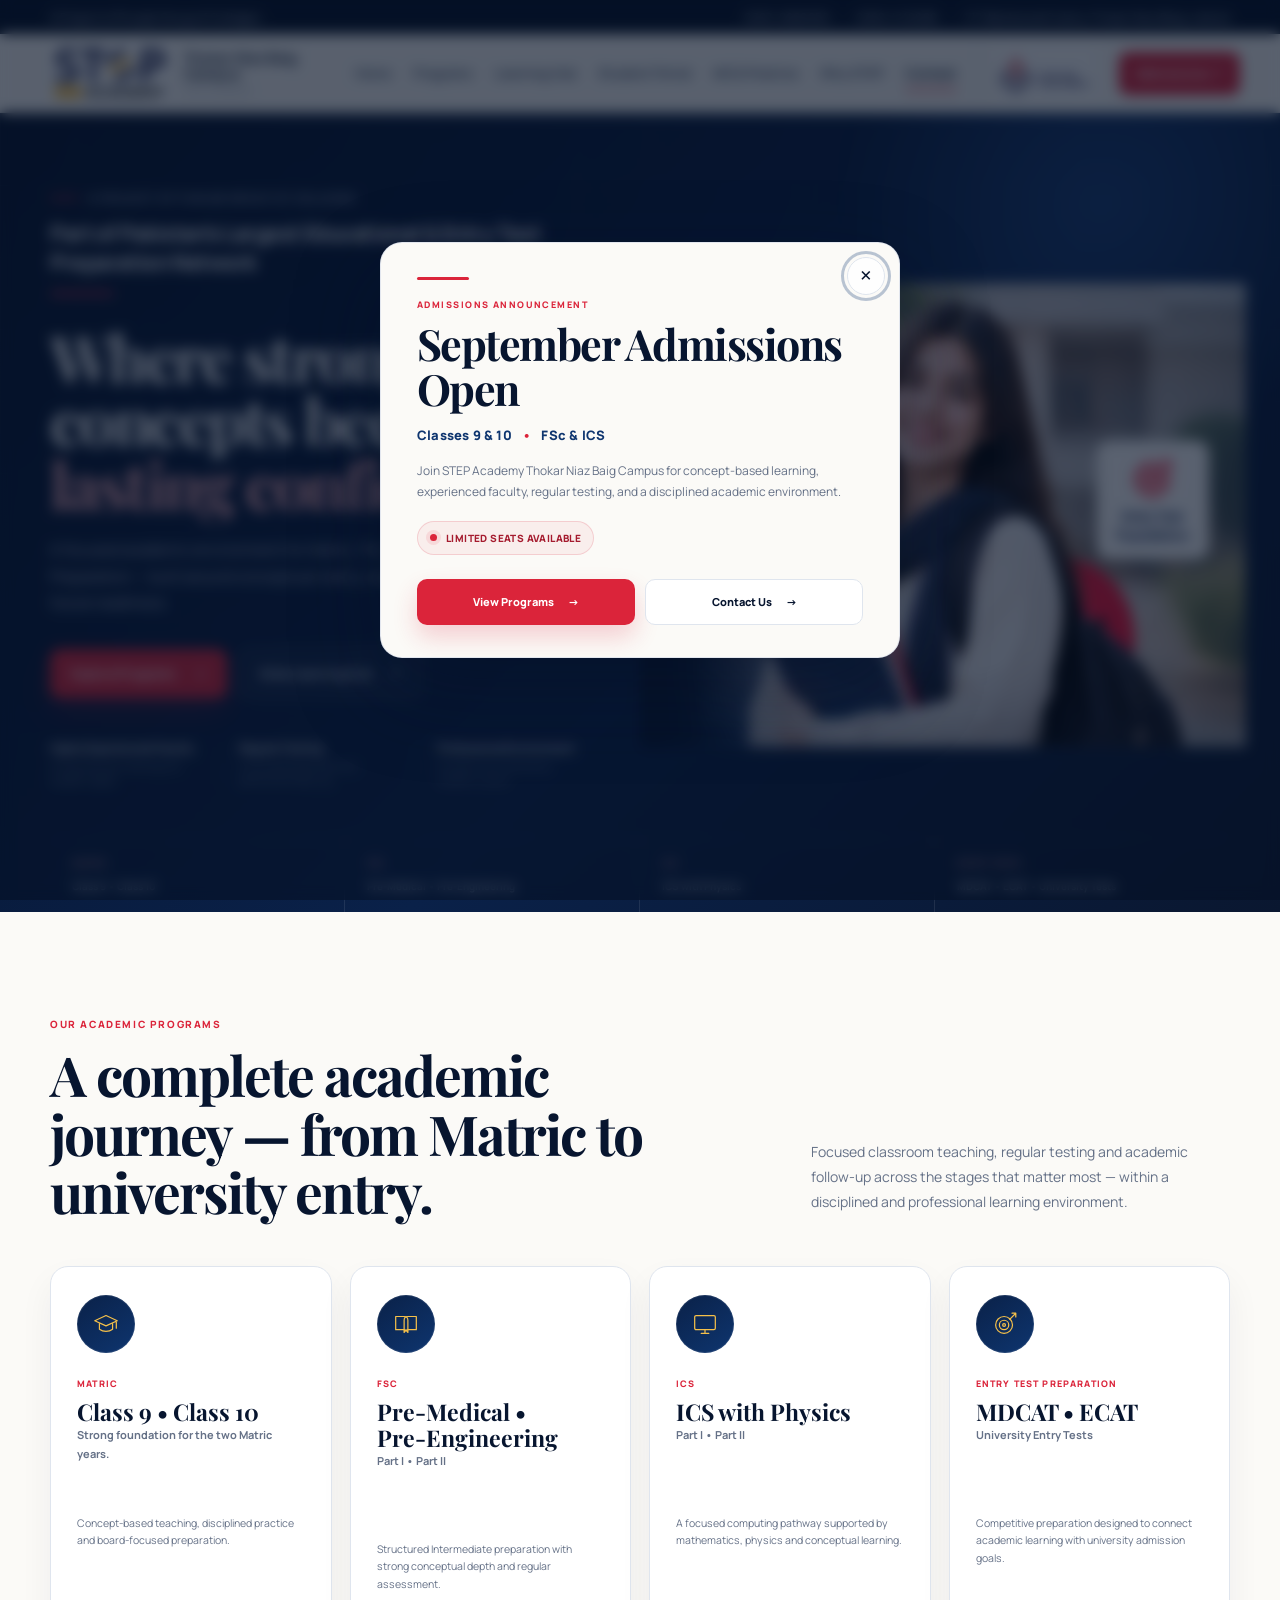
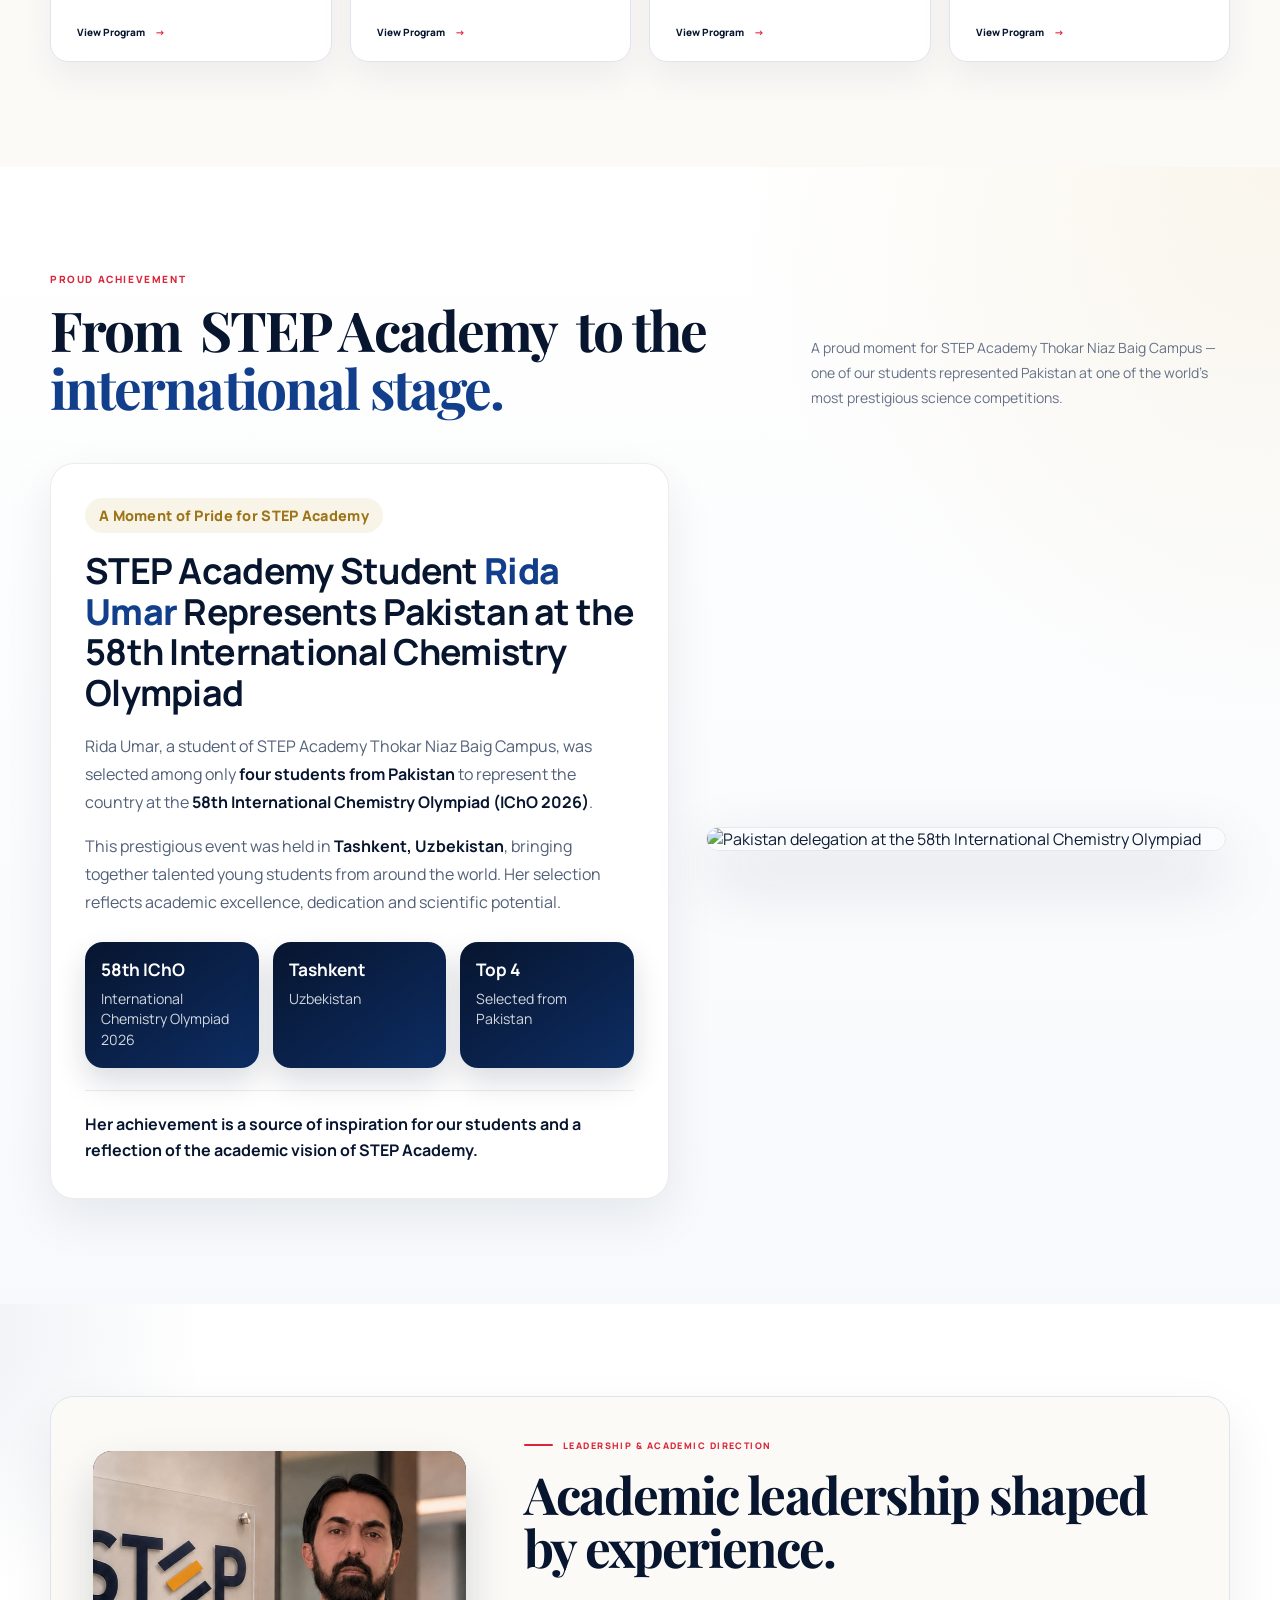
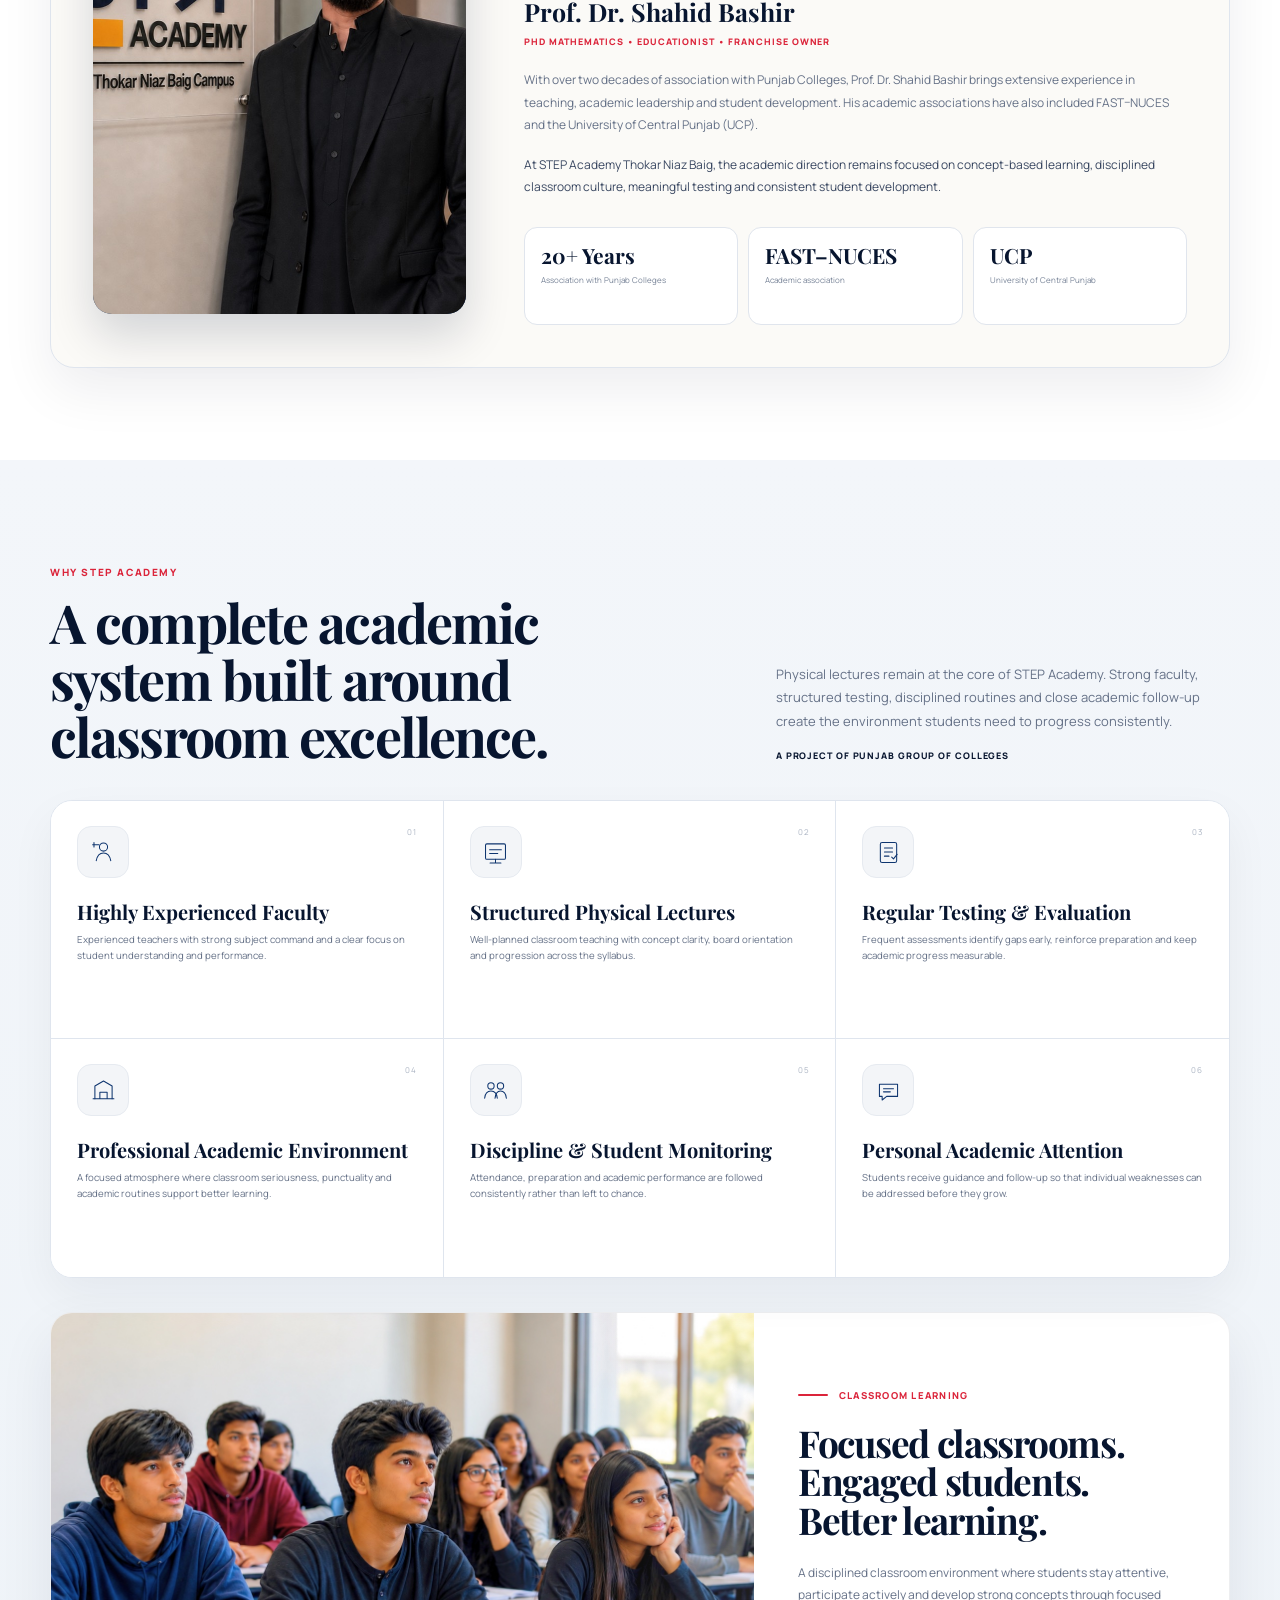
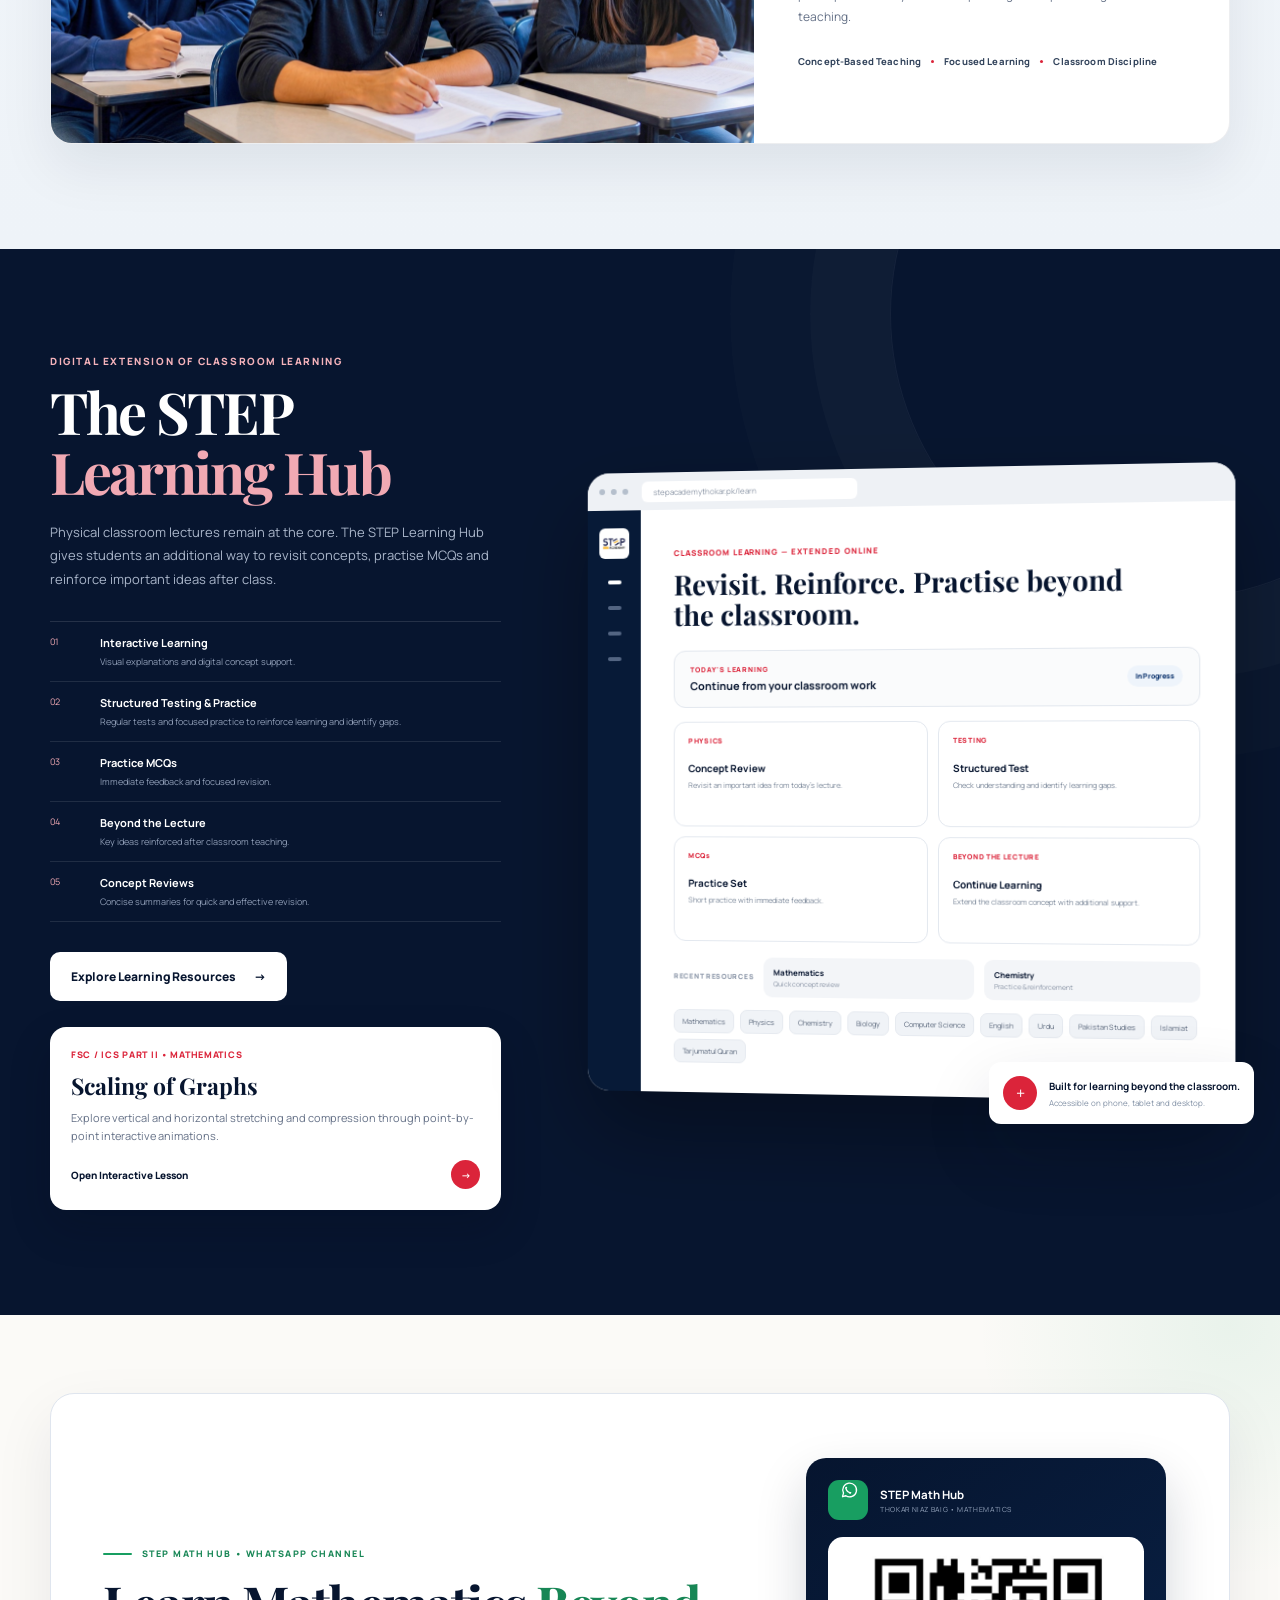
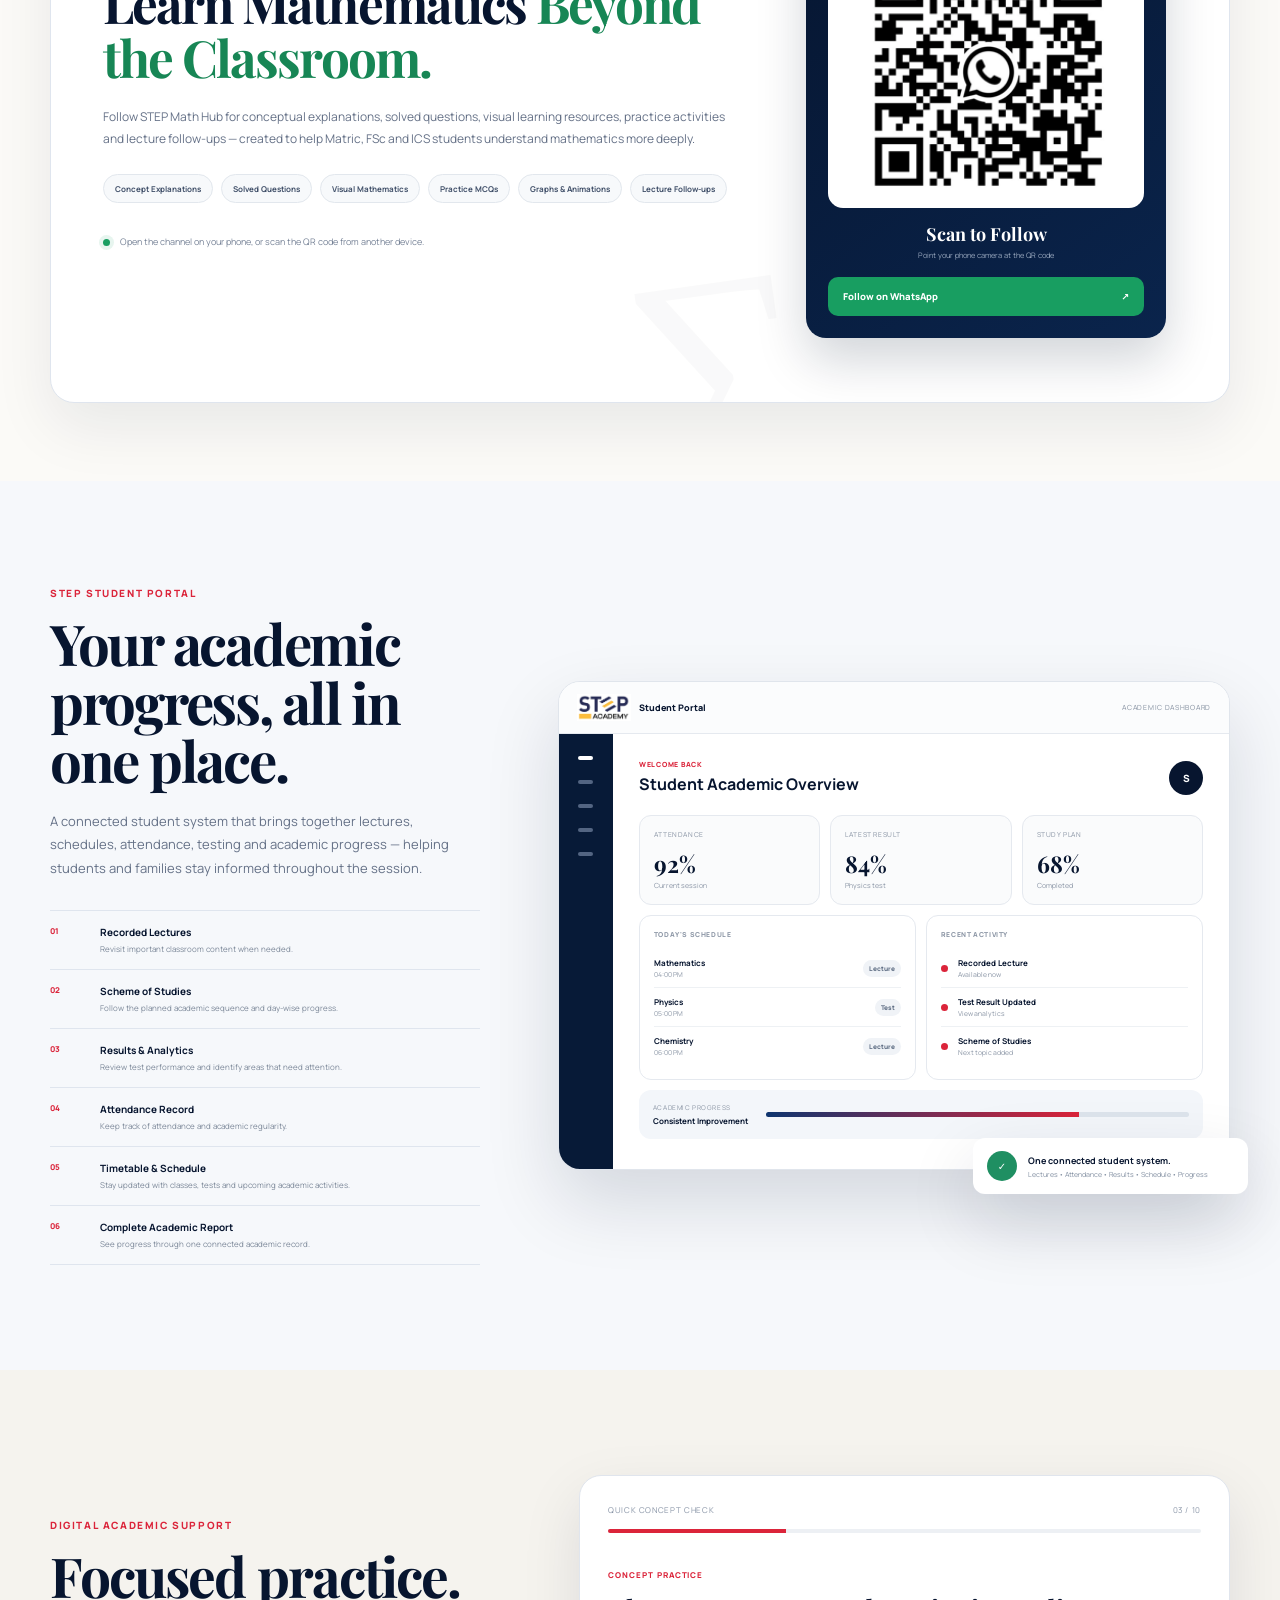
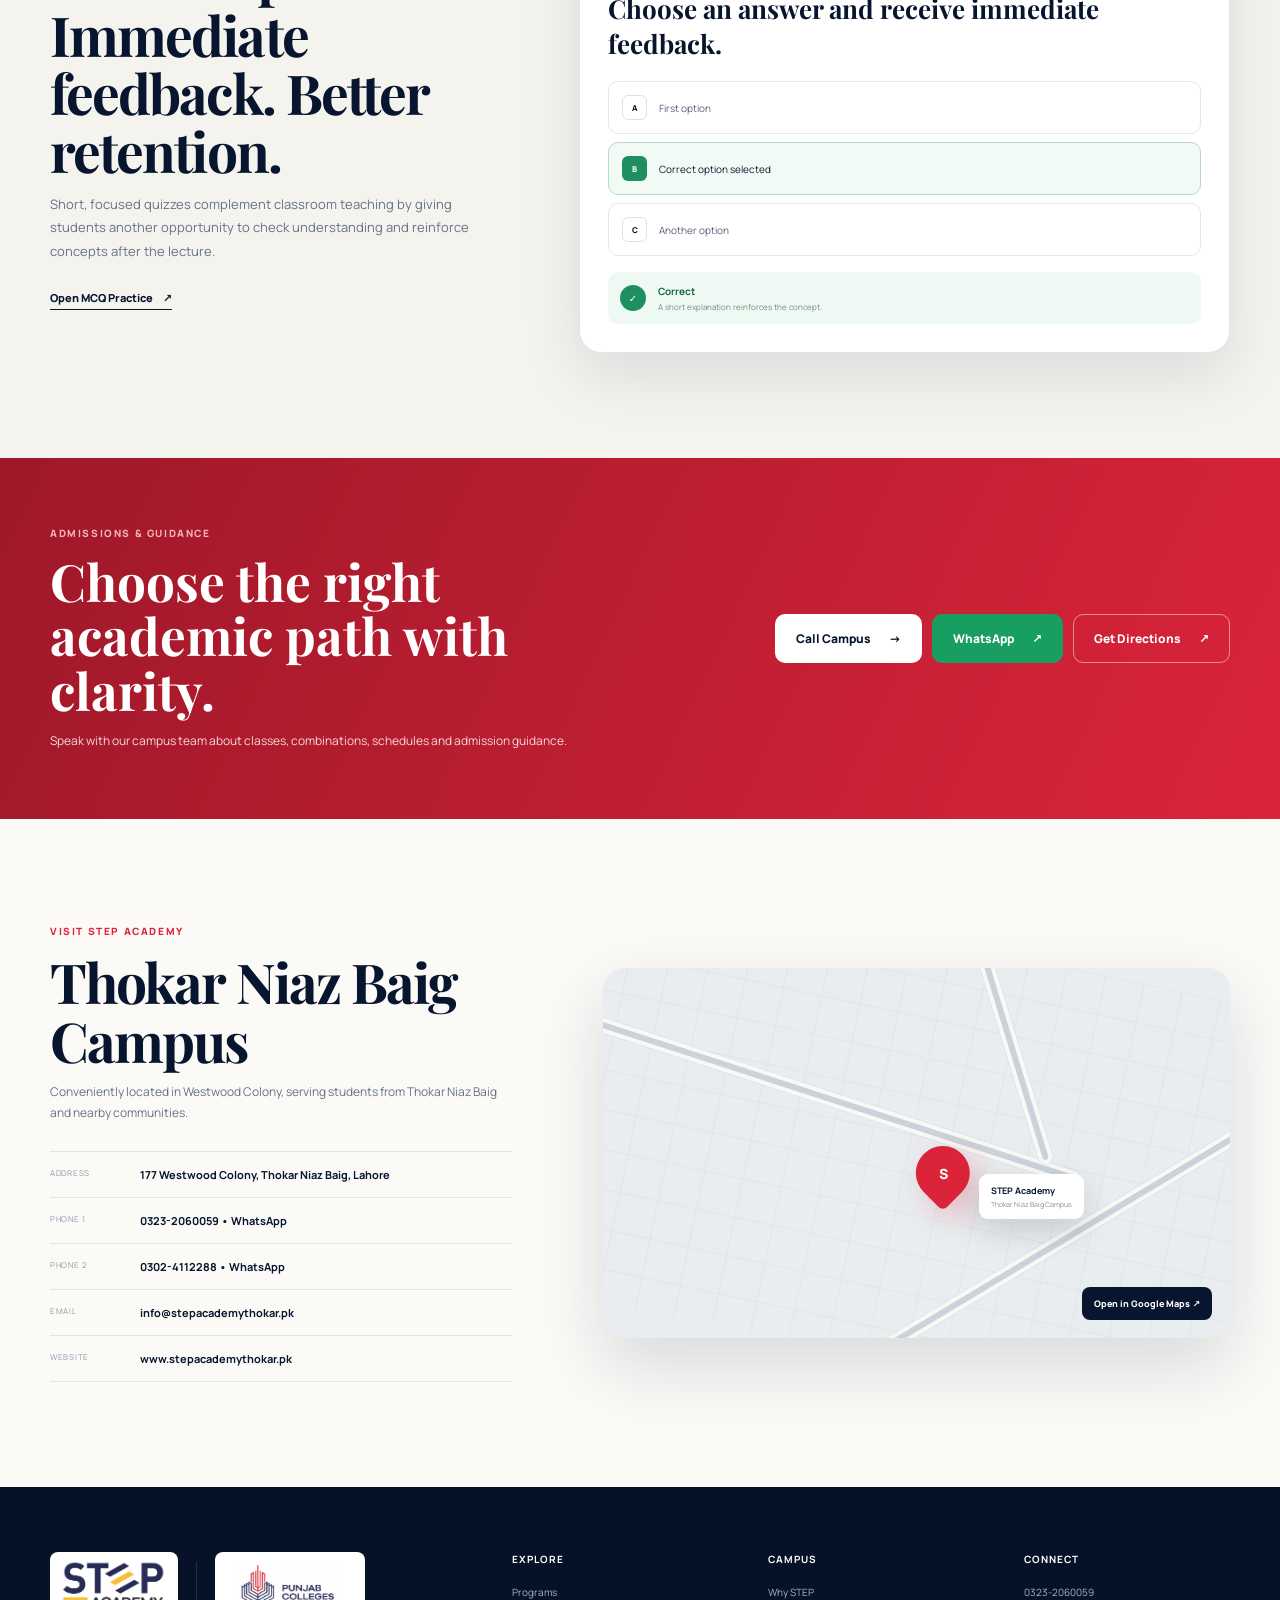
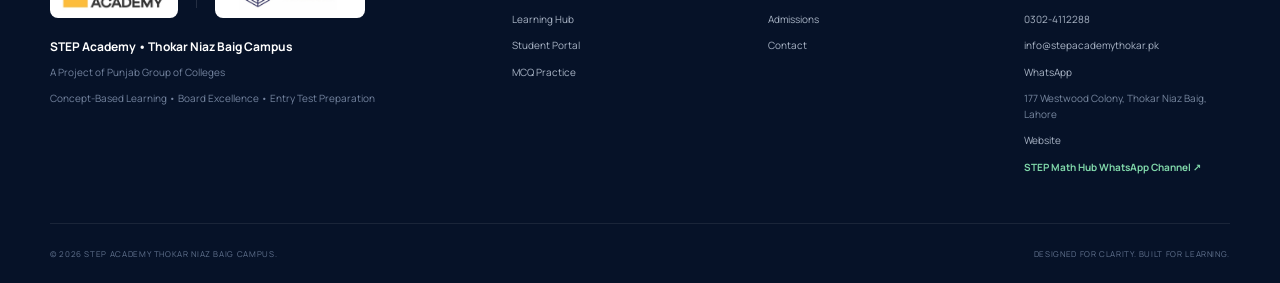
==== index.html @ cbe8c3fd "Add files via upload" ====
<!DOCTYPE html>
<html lang="en">
<head>
  <meta charset="UTF-8">
  <meta name="viewport" content="width=device-width, initial-scale=1.0">
  <meta name="description" content="STEP Academy Thokar Niaz Baig Campus — Matric, FSc, ICS and Entry Test Preparation with concept-based learning, board excellence and digital academic support.">
  <meta name="theme-color" content="#07152f">
  <title>STEP Academy Thokar Niaz Baig | Matric, FSc, ICS & Entry Test Preparation</title>

  <link rel="preconnect" href="https://fonts.googleapis.com">
  <link rel="preconnect" href="https://fonts.gstatic.com" crossorigin>
  <link href="https://fonts.googleapis.com/css2?family=Manrope:wght@400;500;600;700;800&family=Playfair+Display:wght@600;700&display=swap" rel="stylesheet">
  <link rel="stylesheet" href="styles.css">
</head>
<body>
  <a class="skip-link" href="#main">Skip to content</a>

  <div class="topbar">
    <div class="container topbar-inner">
      <span>A Project of Punjab Group of Colleges</span>
      <div class="topbar-links">
        <a href="tel:+923232060059">0323-2060059</a>
        <span class="dot"></span>
        <a href="tel:+923024112288">0302-4112288</a>
        <span class="dot"></span>
        <a href="#contact">177 Westwood Colony, Thokar Niaz Baig, Lahore</a>
      </div>
    </div>
  </div>

  <header class="site-header" id="home">
    <div class="container nav-wrap">
      <a class="brand" href="#home" aria-label="STEP Academy Thokar Niaz Baig home">
        <img class="brand-logo" src="assets/images/step-academy-logo.png" alt="STEP Academy">
        <div class="brand-copy">
          <strong>Thokar Niaz Baig Campus</strong>
          <span>STEP Academy</span>
        </div>
      </a>

      <button class="menu-toggle" type="button" aria-label="Open navigation" aria-expanded="false">
        <span></span><span></span><span></span>
      </button>

      <nav class="main-nav" aria-label="Main navigation">
        <a class="active" href="#home">Home</a>
        <a href="#programs">Programs</a>
        <a href="#learning">Learning Hub</a>
        <a href="#portal">Student Portal</a>
        <a href="#practice">MCQ Practice</a>
        <a href="#about">Why STEP</a>
        <a href="#contact">Contact</a>
      </nav>

      <div class="parent-brand" aria-label="Punjab Colleges">
        <img src="assets/images/punjab-colleges-logo.png" alt="Punjab Colleges">
      </div>

      <a class="nav-cta" href="#admissions">Admissions <span aria-hidden="true">↗</span></a>
    </div>
  </header>

  <main id="main">
    <section class="hero">
      <div class="hero-grid"></div>
      <div class="hero-glow"></div>

      <div class="container hero-layout">
        <div class="hero-copy reveal">
          <div class="eyebrow"><span></span>A Project of Punjab Group of Colleges</div>
          <p class="network-line">Part of Pakistan’s Largest Educational &amp; Entry Test Preparation Network</p>

          <h1>Where strong concepts become <em>lasting confidence.</em></h1>

          <p class="hero-lead">
            A focused academic environment for Matric, FSc, ICS and Entry Test Preparation —
            built around conceptual clarity, board excellence and strong future readiness.
          </p>

          <div class="hero-actions">
            <a class="btn btn-primary" href="#programs">Explore Programs <span>→</span></a>
            <a class="btn btn-ghost" href="#learning">Enter Learning Hub <span>↗</span></a>
          </div>

          <div class="hero-proof">
            <div class="proof-item">
              <strong>Highly Experienced Faculty</strong>
              <span>Strong classroom teaching with academic depth.</span>
            </div>
            <div class="proof-line"></div>
            <div class="proof-item">
              <strong>Regular Testing</strong>
              <span>Structured assessment and performance follow-up.</span>
            </div>
            <div class="proof-line"></div>
            <div class="proof-item">
              <strong>Professional Environment</strong>
              <span>Discipline, focus and serious academic culture.</span>
            </div>
          </div>
        </div>

        <div class="student-hero student-hero-merged reveal delay-1">
          <div class="student-frame">
            <img src="assets/images/hero-student-v4.png" alt="Student representing STEP Academy's academic learning environment">
          </div>

        </div>
      </div>

      <div class="container hero-brandbar">
        <div class="brandbar-item">
          <span>Matric</span>
          <strong>Class 9 • Class 10</strong>
        </div>
        <div class="brandbar-item">
          <span>FSc</span>
          <strong>Pre-Medical • Pre&#8209;Engineering</strong>
        </div>
        <div class="brandbar-item">
          <span>ICS</span>
          <strong>ICS with Physics</strong>
        </div>
        <div class="brandbar-item">
          <span>Entry Tests</span>
          <strong>MDCAT • ECAT • University Tests</strong>
        </div>
      </div>
    </section>

    <section class="section programs" id="programs">
      <div class="container">
        <div class="section-head reveal">
          <div>
            <span class="section-kicker">Our Academic Programs</span>
            <h2>A complete academic journey — from Matric to university entry.</h2>
          </div>
          <p>
            Focused classroom teaching, regular testing and academic follow-up across the stages that matter most —
            within a disciplined and professional learning environment.
          </p>
        </div>

        
        <div class="program-grid program-grid-v2">
          <article class="program-card program-card-v2 reveal">
            <div class="program-icon-v2">
              <svg viewBox="0 0 64 64" aria-hidden="true">
                <path d="M8 25 32 14l24 11-24 11L8 25Z"/>
                <path d="M18 31v12c8 6 20 6 28 0V31"/>
                <path d="M54 28v13"/>
              </svg>
            </div>
            <span class="program-label">Matric</span>
            <h3>Class 9 • Class 10</h3>
            <p class="program-focus">Strong foundation for the two Matric years.</p>
            <p class="program-description">Concept-based teaching, disciplined practice and board-focused preparation.</p>
            <a href="#contact">View Program <span>→</span></a>
          </article>

          <article class="program-card program-card-v2 reveal delay-1">
            <div class="program-icon-v2">
              <svg viewBox="0 0 64 64" aria-hidden="true">
                <path d="M10 16h18c5 0 8 3 8 8v26c-2-4-5-6-10-6H10V16Z"/>
                <path d="M54 16H36c-5 0-8 3-8 8v26c2-4 5-6 10-6h16V16Z"/>
              </svg>
            </div>
            <span class="program-label">FSc</span>
            <h3>Pre-Medical • Pre&#8209;Engineering</h3>
            <p class="program-subline">Part I • Part II</p>
            <p class="program-description">Structured Intermediate preparation with strong conceptual depth and regular assessment.</p>
            <a href="#contact">View Program <span>→</span></a>
          </article>

          <article class="program-card program-card-v2 reveal delay-2">
            <div class="program-icon-v2">
              <svg viewBox="0 0 64 64" aria-hidden="true">
                <rect x="10" y="14" width="44" height="30" rx="3"/>
                <path d="M24 52h16M32 44v8"/>
              </svg>
            </div>
            <span class="program-label">ICS</span>
            <h3>ICS with Physics</h3>
            <p class="program-subline">Part I • Part II</p>
            <p class="program-description">A focused computing pathway supported by mathematics, physics and conceptual learning.</p>
            <a href="#contact">View Program <span>→</span></a>
          </article>

          <article class="program-card program-card-v2 reveal delay-3">
            <div class="program-icon-v2 program-icon-entry">
              <svg viewBox="0 0 64 64" aria-hidden="true">
                <circle cx="30" cy="34" r="18"/>
                <circle cx="30" cy="34" r="10"/>
                <circle cx="30" cy="34" r="3"/>
                <path d="M42 22 55 9M47 9h8v8"/>
              </svg>
            </div>
            <span class="program-label">Entry Test Preparation</span>
            <h3>MDCAT • ECAT</h3>
            <p class="program-subline">University Entry Tests</p>
            <p class="program-description">Competitive preparation designed to connect academic learning with university admission goals.</p>
            <a href="#contact">View Program <span>→</span></a>
          </article>
        </div>

      </div>
    </section>
<section class="section proud-achievement" id="achievement">
  <div class="container">

    <div class="section-head reveal">
      <div>
        <span class="section-kicker">Proud Achievement</span>
        <h2 class="achievement-kinetic-title" aria-label="From STEP Academy to the international stage.">
  <span class="kinetic-word word-1">From</span>
  <span class="kinetic-word word-2">STEP Academy</span>
  <span class="kinetic-word word-3">to the</span>
  <span class="kinetic-word word-4">international stage.</span>
</h2>
      </div>

      <p>
        A proud moment for STEP Academy Thokar Niaz Baig Campus — one of our students
        represented Pakistan at one of the world’s most prestigious science competitions.
      </p>
    </div>

    <div class="achievement-layout reveal">

      <div class="achievement-copy">
        <span class="achievement-badge">A Moment of Pride for STEP Academy</span>

        <h3>
          STEP Academy Student <span>Rida Umar</span> Represents Pakistan at the
          58th International Chemistry Olympiad
        </h3>

        <p>
          Rida Umar, a student of STEP Academy Thokar Niaz Baig Campus, was selected
          among only <strong>four students from Pakistan</strong> to represent the country
          at the <strong>58th International Chemistry Olympiad (IChO 2026)</strong>.
        </p>

        <p>
          This prestigious event was held in <strong>Tashkent, Uzbekistan</strong>,
          bringing together talented young students from around the world.
          Her selection reflects academic excellence, dedication and scientific potential.
        </p>

        <div class="achievement-highlights">

          <div class="achievement-card">
            <strong>58th IChO</strong>
            <span>International Chemistry Olympiad 2026</span>
          </div>

          <div class="achievement-card">
            <strong>Tashkent</strong>
            <span>Uzbekistan</span>
          </div>

          <div class="achievement-card">
            <strong>Top 4</strong>
            <span>Selected from Pakistan</span>
          </div>

        </div>

        <div class="achievement-note">
          <p>
            Her achievement is a source of inspiration for our students and a reflection
            of the academic vision of STEP Academy.
          </p>
        </div>
      </div>

      <div class="achievement-photo">
        <img
          src="assets/images/icho-team-photo-1.jpg"
          alt="Pakistan delegation at the 58th International Chemistry Olympiad"
        >
      </figure>

    </div>

  </div>
</section>

    <section class="section academy-system" id="about">
      <div class="container">
        <div class="system-head reveal">
          <div>
            <span class="section-kicker">Why STEP Academy</span>
            <h2>A complete academic system built around classroom excellence.</h2>
          </div>
          <div class="system-intro">
            <p>
              Physical lectures remain at the core of STEP Academy. Strong faculty, structured testing,
              disciplined routines and close academic follow-up create the environment students need to progress consistently.
            </p>
            <span>A Project of Punjab Group of Colleges</span>
          </div>
        </div>

        <div class="system-grid">
          <article class="system-card reveal">
            <span class="system-no">01</span>
            <div class="system-icon">
              <svg viewBox="0 0 64 64" aria-hidden="true">
                <circle cx="32" cy="20" r="9"/>
                <path d="M16 50c2-11 8-17 16-17s14 6 16 17"/>
                <path d="M8 15h14M11 10v10"/>
              </svg>
            </div>
            <h3>Highly Experienced Faculty</h3>
            <p>Experienced teachers with strong subject command and a clear focus on student understanding and performance.</p>
          </article>

          <article class="system-card reveal delay-1">
            <span class="system-no">02</span>
            <div class="system-icon">
              <svg viewBox="0 0 64 64" aria-hidden="true">
                <rect x="10" y="13" width="44" height="34" rx="3"/>
                <path d="M20 55h24M32 47v8M19 26h26M19 34h18"/>
              </svg>
            </div>
            <h3>Structured Physical Lectures</h3>
            <p>Well-planned classroom teaching with concept clarity, board orientation and progression across the syllabus.</p>
          </article>

          <article class="system-card reveal delay-2">
            <span class="system-no">03</span>
            <div class="system-icon">
              <svg viewBox="0 0 64 64" aria-hidden="true">
                <rect x="14" y="10" width="36" height="44" rx="4"/>
                <path d="M23 22h18M23 31h18M23 40h10"/>
                <path d="m39 42 4 4 8-10"/>
              </svg>
            </div>
            <h3>Regular Testing & Evaluation</h3>
            <p>Frequent assessments identify gaps early, reinforce preparation and keep academic progress measurable.</p>
          </article>

          <article class="system-card reveal delay-1">
            <span class="system-no">04</span>
            <div class="system-icon">
              <svg viewBox="0 0 64 64" aria-hidden="true">
                <path d="M13 50V22l19-11 19 11v28"/>
                <path d="M24 50V36h16v14M9 50h46"/>
              </svg>
            </div>
            <h3>Professional Academic Environment</h3>
            <p>A focused atmosphere where classroom seriousness, punctuality and academic routines support better learning.</p>
          </article>

          <article class="system-card reveal delay-2">
            <span class="system-no">05</span>
            <div class="system-icon">
              <svg viewBox="0 0 64 64" aria-hidden="true">
                <circle cx="22" cy="22" r="7"/>
                <circle cx="43" cy="22" r="7"/>
                <path d="M8 49c1-10 6-16 14-16s13 6 14 16"/>
                <path d="M31 49c1-10 5-16 12-16s12 6 13 16"/>
              </svg>
            </div>
            <h3>Discipline & Student Monitoring</h3>
            <p>Attendance, preparation and academic performance are followed consistently rather than left to chance.</p>
          </article>

          <article class="system-card reveal delay-3">
            <span class="system-no">06</span>
            <div class="system-icon">
              <svg viewBox="0 0 64 64" aria-hidden="true">
                <path d="M12 18h40v27H28l-10 8v-8h-6V18Z"/>
                <path d="M21 28h22M21 35h15"/>
              </svg>
            </div>
            <h3>Personal Academic Attention</h3>
            <p>Students receive guidance and follow-up so that individual weaknesses can be addressed before they grow.</p>
          </article>
        </div>

        <div class="classroom-feature reveal" aria-label="Classroom learning environment">
          <figure class="classroom-feature-image">
            <img src="assets/images/classroom-learning.jpeg"
                 alt="Students engaged in a focused classroom lecture">
          </figure>

          <div class="classroom-feature-copy">
            <span class="classroom-kicker">Classroom Learning</span>
            <h3>Focused classrooms.<br>Engaged students.<br>Better learning.</h3>
            <p>
              A disciplined classroom environment where students stay attentive, participate actively
              and develop strong concepts through focused teaching.
            </p>
            <div class="classroom-points" aria-label="Classroom learning strengths">
              <span>Concept-Based Teaching</span>
              <i></i>
              <span>Focused Learning</span>
              <i></i>
              <span>Classroom Discipline</span>
            </div>
          </div>
        </div>
      </div>
    </section>

    <section class="section learning" id="learning">
      <div class="learning-shape"></div>
      <div class="container learning-layout">
        <div class="learning-copy reveal">
          <span class="section-kicker light">Digital Extension of Classroom Learning</span>
          <h2>The STEP <em>Learning Hub</em></h2>
          <p>
            Physical classroom lectures remain at the core. The STEP Learning Hub gives students an additional way
            to revisit concepts, practise MCQs and reinforce important ideas after class.
          </p>

          <div class="learning-list">
            <div><span>01</span><p><strong>Interactive Learning</strong><small>Visual explanations and digital concept support.</small></p></div>
            <div><span>02</span><p><strong>Structured Testing &amp; Practice</strong><small>Regular tests and focused practice to reinforce learning and identify gaps.</small></p></div>
            <div><span>03</span><p><strong>Practice MCQs</strong><small>Immediate feedback and focused revision.</small></p></div>
            <div><span>04</span><p><strong>Beyond the Lecture</strong><small>Key ideas reinforced after classroom teaching.</small></p></div>
            <div><span>05</span><p><strong>Concept Reviews</strong><small>Concise summaries for quick and effective revision.</small></p></div>
          </div>
          <a class="btn btn-light" href="#practice">Explore Learning Resources <span>→</span></a>

          <a class="learning-resource-card" href="learning/scaling-of-graphs/" aria-label="Open Scaling of Graphs interactive lesson">
            <span class="resource-category">FSc / ICS Part II • Mathematics</span>
            <strong>Scaling of Graphs</strong>
            <p>Explore vertical and horizontal stretching and compression through point-by-point interactive animations.</p>
            <span class="resource-open">Open Interactive Lesson <b aria-hidden="true">→</b></span>
          </a>
        </div>

        <div class="learning-showcase reveal delay-1">
          <div class="device-window">
            <div class="browser-bar"><i></i><i></i><i></i><span>stepacademythokar.pk/learn</span></div>
            <div class="device-body">
              <div class="device-sidebar">
                <div class="mini-logo mini-logo-brand"><img src="assets/images/step-academy-logo.png" alt=""></div>
                <span class="side-dot active"></span>
                <span class="side-dot"></span>
                <span class="side-dot"></span>
                <span class="side-dot"></span>
              </div>
              <div class="device-content">
                <span class="device-kicker">CLASSROOM LEARNING — EXTENDED ONLINE</span>
                <h3>Revisit. Reinforce. Practise beyond the classroom.</h3>
                <div class="hub-dashboard">
                  <div class="dashboard-top">
                    <div>
                      <span class="dashboard-label">TODAY'S LEARNING</span>
                      <strong>Continue from your classroom work</strong>
                    </div>
                    <span class="dashboard-status">In Progress</span>
                  </div>

                  <div class="dashboard-grid">
                    <article class="dashboard-card">
                      <span>PHYSICS</span>
                      <strong>Concept Review</strong>
                      <small>Revisit an important idea from today’s lecture.</small>
                    </article>
                    <article class="dashboard-card">
                      <span>TESTING</span>
                      <strong>Structured Test</strong>
                      <small>Check understanding and identify learning gaps.</small>
                    </article>
                    <article class="dashboard-card">
                      <span>MCQs</span>
                      <strong>Practice Set</strong>
                      <small>Short practice with immediate feedback.</small>
                    </article>
                    <article class="dashboard-card">
                      <span>BEYOND THE LECTURE</span>
                      <strong>Continue Learning</strong>
                      <small>Extend the classroom concept with additional support.</small>
                    </article>
                  </div>

                  <div class="recent-resources">
                    <span>RECENT RESOURCES</span>
                    <div><strong>Mathematics</strong><small>Quick concept review</small></div>
                    <div><strong>Chemistry</strong><small>Practice &amp; reinforcement</small></div>
                  </div>
                </div>

                <div class="subject-tags subject-tags-full">
                  <span>Mathematics</span>
                  <span>Physics</span>
                  <span>Chemistry</span>
                  <span>Biology</span>
                  <span>Computer Science</span>
                  <span>English</span>
                  <span>Urdu</span>
                  <span>Pakistan Studies</span>
                  <span>Islamiat</span>
                  <span>Tarjumatul Quran</span>
                </div>
              </div>
            </div>
          </div>
          <div class="showcase-note"><span>+</span><p><strong>Built for learning beyond the classroom.</strong><small>Accessible on phone, tablet and desktop.</small></p></div>
        </div>
      </div>
    </section>


    <section class="section student-portal" id="portal">
      <div class="container portal-layout">
        <div class="portal-copy reveal">
          <span class="section-kicker">STEP Student Portal</span>
          <h2>Your academic progress, all in one place.</h2>
          <p>
            A connected student system that brings together lectures, schedules, attendance,
            testing and academic progress — helping students and families stay informed throughout the session.
          </p>

          <div class="portal-features">
            <div><span>01</span><p><strong>Recorded Lectures</strong><small>Revisit important classroom content when needed.</small></p></div>
            <div><span>02</span><p><strong>Scheme of Studies</strong><small>Follow the planned academic sequence and day-wise progress.</small></p></div>
            <div><span>03</span><p><strong>Results & Analytics</strong><small>Review test performance and identify areas that need attention.</small></p></div>
            <div><span>04</span><p><strong>Attendance Record</strong><small>Keep track of attendance and academic regularity.</small></p></div>
            <div><span>05</span><p><strong>Timetable & Schedule</strong><small>Stay updated with classes, tests and upcoming academic activities.</small></p></div>
            <div><span>06</span><p><strong>Complete Academic Report</strong><small>See progress through one connected academic record.</small></p></div>
          </div>
        </div>

        <div class="portal-showcase reveal delay-1">
          <div class="portal-window">
            <div class="portal-topbar">
              <div class="portal-brand-mini">
                <img src="/assets/images/step-academy-logo.png" alt="">
                <span>Student Portal</span>
              </div>
              <span class="portal-session">Academic Dashboard</span>
            </div>

            <div class="portal-body">
              <aside class="portal-sidebar">
                <span class="portal-nav active"></span>
                <span class="portal-nav"></span>
                <span class="portal-nav"></span>
                <span class="portal-nav"></span>
                <span class="portal-nav"></span>
              </aside>

              <div class="portal-content">
                <div class="portal-welcome">
                  <div>
                    <span>WELCOME BACK</span>
                    <strong>Student Academic Overview</strong>
                  </div>
                  <div class="portal-avatar">S</div>
                </div>

                <div class="portal-stats">
                  <article>
                    <span>ATTENDANCE</span>
                    <strong>92%</strong>
                    <small>Current session</small>
                  </article>
                  <article>
                    <span>LATEST RESULT</span>
                    <strong>84%</strong>
                    <small>Physics test</small>
                  </article>
                  <article>
                    <span>STUDY PLAN</span>
                    <strong>68%</strong>
                    <small>Completed</small>
                  </article>
                </div>

                <div class="portal-main-grid">
                  <article class="portal-panel">
                    <span class="portal-panel-label">TODAY'S SCHEDULE</span>
                    <div class="schedule-row">
                      <div><strong>Mathematics</strong><small>04:00 PM</small></div>
                      <span>Lecture</span>
                    </div>
                    <div class="schedule-row">
                      <div><strong>Physics</strong><small>05:00 PM</small></div>
                      <span>Test</span>
                    </div>
                    <div class="schedule-row">
                      <div><strong>Chemistry</strong><small>06:00 PM</small></div>
                      <span>Lecture</span>
                    </div>
                  </article>

                  <article class="portal-panel">
                    <span class="portal-panel-label">RECENT ACTIVITY</span>
                    <div class="activity-row"><i></i><div><strong>Recorded Lecture</strong><small>Available now</small></div></div>
                    <div class="activity-row"><i></i><div><strong>Test Result Updated</strong><small>View analytics</small></div></div>
                    <div class="activity-row"><i></i><div><strong>Scheme of Studies</strong><small>Next topic added</small></div></div>
                  </article>
                </div>

                <div class="portal-progress">
                  <div>
                    <span>ACADEMIC PROGRESS</span>
                    <strong>Consistent Improvement</strong>
                  </div>
                  <div class="progress-track"><i></i></div>
                </div>
              </div>
            </div>
          </div>

          <div class="portal-note">
            <span>✓</span>
            <p><strong>One connected student system.</strong><small>Lectures • Attendance • Results • Schedule • Progress</small></p>
          </div>
        </div>
      </div>
    </section>

    <section class="section practice" id="practice">
      <div class="container practice-layout">
        <div class="practice-intro reveal">
          <span class="section-kicker">Digital Academic Support</span>
          <h2>Focused practice. Immediate feedback. Better retention.</h2>
          <p>
            Short, focused quizzes complement classroom teaching by giving students another opportunity
            to check understanding and reinforce concepts after the lecture.
          </p>
          <a class="text-link" href="https://www.stepacademythokar.pk/mcqs-quiz">Open MCQ Practice <span>↗</span></a>
        </div>

        <div class="quiz-card reveal delay-1">
          <div class="quiz-top"><span>Quick Concept Check</span><span>03 / 10</span></div>
          <div class="quiz-progress"><i></i></div>
          <span class="quiz-topic">CONCEPT PRACTICE</span>
          <h3>Choose an answer and receive immediate feedback.</h3>
          <div class="quiz-options">
            <button type="button"><span>A</span> First option</button>
            <button type="button" class="selected"><span>B</span> Correct option selected</button>
            <button type="button"><span>C</span> Another option</button>
          </div>
          <div class="quiz-result"><span>✓</span><p><strong>Correct</strong><small>A short explanation reinforces the concept.</small></p></div>
        </div>
      </div>
    </section>

    <section class="admissions" id="admissions">
      <div class="container admissions-inner reveal">
        <div>
          <span class="section-kicker light">Admissions & Guidance</span>
          <h2>Choose the right academic path with clarity.</h2>
          <p>Speak with our campus team about classes, combinations, schedules and admission guidance.</p>
        </div>
        <div class="admissions-actions">
          <a class="btn btn-light" href="tel:+923232060059">Call Campus <span>→</span></a>
          <a class="btn btn-whatsapp" href="https://wa.me/923232060059" target="_blank" rel="noopener">WhatsApp <span>↗</span></a>
          <a class="btn btn-outline-light" href="https://www.google.com/maps/search/?api=1&query=STEP+Academy+177+Westwood+Colony+Thokar+Niaz+Baig+Lahore" target="_blank" rel="noopener">Get Directions <span>↗</span></a>
        </div>
      </div>
    </section>

    <section class="section contact" id="contact">
      <div class="container contact-layout">
        <div class="contact-copy reveal">
          <span class="section-kicker">Visit STEP Academy</span>
          <h2>Thokar Niaz Baig Campus</h2>
          <p>Conveniently located in Westwood Colony, serving students from Thokar Niaz Baig and nearby communities.</p>

          <div class="contact-list">
            <div><span>ADDRESS</span><p>177 Westwood Colony, Thokar Niaz Baig, Lahore</p></div>
            <div><span>PHONE 1</span><p><a href="tel:+923232060059">0323-2060059</a> • <a href="https://wa.me/923232060059" target="_blank" rel="noopener">WhatsApp</a></p></div>
            <div><span>PHONE 2</span><p><a href="tel:+923024112288">0302-4112288</a> • <a href="https://wa.me/923024112288" target="_blank" rel="noopener">WhatsApp</a></p></div>
            <div><span>EMAIL</span><p><a href="mailto:info@stepacademythokar.pk">info@stepacademythokar.pk</a></p></div>
            <div><span>WEBSITE</span><p>www.stepacademythokar.pk</p></div>
          </div>
        </div>

        <a class="map-card reveal delay-1" href="https://www.google.com/maps/search/?api=1&query=STEP+Academy+177+Westwood+Colony+Thokar+Niaz+Baig+Lahore" target="_blank" rel="noopener" aria-label="Open STEP Academy Thokar Niaz Baig in Google Maps">
          <div class="map-grid"></div>
          <div class="map-road r1"></div><div class="map-road r2"></div><div class="map-road r3"></div>
          <div class="map-pin"><span>S</span></div>
          <div class="map-label"><strong>STEP Academy</strong><small>Thokar Niaz Baig Campus</small></div>
          <div class="map-action">Open in Google Maps ↗</div>
        </a>
      </div>
    </section>
  </main>

  <footer class="footer">
    <div class="container footer-grid">
      <div class="footer-brand">
        <div class="footer-logos">
          <img src="/assets/images/step-academy-logo.png" alt="STEP Academy">
          <span class="footer-divider"></span>
          <img class="pgc-footer-logo" src="assets/images/punjab-colleges-logo.png" alt="Punjab Colleges">
        </div>
        <strong class="footer-campus">STEP Academy • Thokar Niaz Baig Campus</strong>
        <p>A Project of Punjab Group of Colleges</p>
        <p>Concept-Based Learning • Board Excellence • Entry Test Preparation</p>
      </div>

      <div class="footer-col">
        <strong>Explore</strong>
        <a href="#programs">Programs</a>
        <a href="#learning">Learning Hub</a>
        <a href="#portal">Student Portal</a>
        <a href="#practice">MCQ Practice</a>
      </div>

      <div class="footer-col">
        <strong>Campus</strong>
        <a href="#about">Why STEP</a>
        <a href="#admissions">Admissions</a>
        <a href="#contact">Contact</a>
      </div>

      <div class="footer-col">
        <strong>Connect</strong>
        <a href="tel:+923232060059">0323-2060059</a>
        <a href="tel:+923024112288">0302-4112288</a>
        <a href="mailto:info@stepacademythokar.pk">info@stepacademythokar.pk</a>
        <a href="https://wa.me/923232060059" target="_blank" rel="noopener">WhatsApp</a>
        <span class="footer-address">177 Westwood Colony, Thokar Niaz Baig, Lahore</span>
        <a href="https://www.stepacademythokar.pk/">Website</a>
      </div>
    </div>

    <div class="container footer-bottom">
      <span>© <span id="year"></span> STEP Academy Thokar Niaz Baig Campus.</span>
      <span>Designed for clarity. Built for learning.</span>
    </div>
  </footer>

  <div class="admissions-popup" id="admissions-popup" hidden>
    <div class="admissions-popup__backdrop" data-popup-close></div>
    <section class="admissions-popup__dialog"
             role="dialog"
             aria-modal="true"
             aria-labelledby="admissions-popup-title"
             aria-describedby="admissions-popup-description">
      <button class="admissions-popup__close"
              type="button"
              data-popup-close
              aria-label="Close admissions announcement">×</button>

      <div class="admissions-popup__accent" aria-hidden="true"></div>
      <p class="admissions-popup__eyebrow">Admissions Announcement</p>
      <h2 id="admissions-popup-title">September Admissions Open</h2>
      <p class="admissions-popup__programs">Classes 9 &amp; 10 <span aria-hidden="true">•</span> FSc &amp; ICS</p>
      <p class="admissions-popup__description" id="admissions-popup-description">
        Join STEP Academy Thokar Niaz Baig Campus for concept-based learning, experienced faculty,
        regular testing, and a disciplined academic environment.
      </p>

      <div class="admissions-popup__availability">
        <span aria-hidden="true"></span>
        Limited Seats Available
      </div>

      <div class="admissions-popup__actions">
        <a class="admissions-popup__primary" href="#programs">View Programs <span aria-hidden="true">→</span></a>
        <a class="admissions-popup__secondary" href="#contact">Contact Us <span aria-hidden="true">→</span></a>
      </div>
    </section>
  </div>

  <script src="script.js"></script>
</body>
</html>
---- styles.css ----
:root {
  --navy: #07152f;
  --navy-2: #0b2148;
  --navy-3: #0e356f;
  --red: #db243a;
  --red-bright: #f43f5e;
  --ink: #101d35;
  --muted: #657187;
  --line: #dfe5ee;
  --paper: #f5f3ee;
  --warm: #fbfaf7;
  --white: #ffffff;
  --success: #1f8f62;
  --radius: 22px;
  --shadow: 0 28px 70px rgba(7,21,47,.14);
}

* { box-sizing: border-box; }
html { scroll-behavior: smooth; }
body {
  margin: 0;
  font-family: "Manrope", system-ui, sans-serif;
  color: var(--ink);
  background: var(--warm);
  -webkit-font-smoothing: antialiased;
}

/* Admissions announcement — isolated overlay, no section layout impact */
.admissions-popup[hidden] { display: none; }

.admissions-popup {
  position: fixed;
  inset: 0;
  z-index: 1000;
  display: grid;
  place-items: center;
  padding: 24px;
}

.admissions-popup__backdrop {
  position: absolute;
  inset: 0;
  background: rgba(5, 17, 38, .66);
  backdrop-filter: blur(7px);
  opacity: 0;
  transition: opacity .28s ease;
}

.admissions-popup__dialog {
  position: relative;
  width: min(520px, 100%);
  max-height: calc(100dvh - 48px);
  overflow: auto;
  padding: 34px 36px 32px;
  border: 1px solid rgba(223, 229, 238, .9);
  border-radius: 22px;
  background: var(--warm);
  box-shadow: 0 32px 90px rgba(5, 17, 38, .32);
  opacity: 0;
  transform: translateY(18px) scale(.975);
  transition: opacity .3s ease, transform .3s ease;
}

.admissions-popup.is-visible .admissions-popup__backdrop,
.admissions-popup.is-visible .admissions-popup__dialog { opacity: 1; }
.admissions-popup.is-visible .admissions-popup__dialog { transform: translateY(0) scale(1); }

.admissions-popup__accent {
  width: 52px;
  height: 3px;
  margin-bottom: 18px;
  border-radius: 99px;
  background: var(--red);
}

.admissions-popup__eyebrow {
  margin: 0 0 10px;
  color: var(--red);
  font-size: 9px;
  font-weight: 800;
  letter-spacing: .16em;
  text-transform: uppercase;
}

.admissions-popup h2 {
  margin: 0;
  color: var(--navy);
  font-family: "Playfair Display", serif;
  font-size: clamp(32px, 5vw, 43px);
  line-height: 1.03;
  letter-spacing: -.035em;
  text-transform: none;
}

.admissions-popup__programs {
  margin: 16px 0 0;
  color: var(--navy-3);
  font-size: 13px;
  font-weight: 800;
  letter-spacing: .015em;
}

.admissions-popup__programs span { margin: 0 7px; color: var(--red); }

.admissions-popup__description {
  margin: 16px 0 0;
  color: var(--muted);
  font-size: 12px;
  line-height: 1.75;
}

.admissions-popup__availability {
  display: inline-flex;
  align-items: center;
  gap: 9px;
  margin-top: 19px;
  padding: 9px 12px;
  border: 1px solid rgba(219, 36, 58, .16);
  border-radius: 999px;
  color: #a51b2e;
  background: rgba(219, 36, 58, .055);
  font-size: 10px;
  font-weight: 800;
  letter-spacing: .04em;
  text-transform: uppercase;
}

.admissions-popup__availability span {
  width: 7px;
  height: 7px;
  border-radius: 50%;
  background: var(--red);
  box-shadow: 0 0 0 4px rgba(219, 36, 58, .1);
}

.admissions-popup__actions {
  display: flex;
  gap: 10px;
  margin-top: 24px;
}

.admissions-popup__actions a {
  display: inline-flex;
  flex: 1;
  align-items: center;
  justify-content: center;
  gap: 14px;
  min-height: 46px;
  padding: 12px 16px;
  border: 1px solid transparent;
  border-radius: 10px;
  font-size: 11px;
  font-weight: 800;
  transition: transform .2s ease, box-shadow .2s ease, background .2s ease;
}

.admissions-popup__primary {
  color: var(--white);
  background: var(--red);
  box-shadow: 0 12px 24px rgba(219, 36, 58, .2);
}

.admissions-popup__secondary {
  color: var(--navy);
  border-color: var(--line) !important;
  background: var(--white);
}

.admissions-popup__actions a:hover { transform: translateY(-2px); }
.admissions-popup__secondary:hover { background: #f3f5f8; }

.admissions-popup__close {
  position: absolute;
  top: 14px;
  right: 14px;
  z-index: 1;
  width: 38px;
  height: 38px;
  display: grid;
  place-items: center;
  padding: 0 0 3px;
  border: 1px solid var(--line);
  border-radius: 50%;
  color: var(--navy);
  background: rgba(255, 255, 255, .86);
  font-size: 24px;
  line-height: 1;
  cursor: pointer;
  transition: background .2s ease, transform .2s ease;
}

.admissions-popup__close:hover { background: var(--white); transform: rotate(5deg); }
.admissions-popup :focus-visible { outline: 3px solid rgba(14, 53, 111, .28); outline-offset: 3px; }

@media (max-width: 640px) {
  .admissions-popup { align-items: end; padding: 14px; }
  .admissions-popup__dialog {
    width: 100%;
    max-height: calc(100dvh - 28px);
    padding: 28px 22px 22px;
    border-radius: 20px;
  }
  .admissions-popup__accent { margin-bottom: 14px; }
  .admissions-popup h2 { max-width: 285px; font-size: clamp(30px, 9.5vw, 38px); }
  .admissions-popup__description { font-size: 11.5px; line-height: 1.65; }
  .admissions-popup__actions { flex-direction: column; }
  .admissions-popup__actions a { flex: none; width: 100%; }
}

@media (prefers-reduced-motion: reduce) {
  .admissions-popup__backdrop,
  .admissions-popup__dialog,
  .admissions-popup__actions a,
  .admissions-popup__close { transition: none; }
}
a { color: inherit; text-decoration: none; }
button, input { font: inherit; }
.container { width: min(1180px, calc(100% - 48px)); margin: 0 auto; }
.skip-link { position: fixed; top: -60px; left: 16px; background: #fff; color: var(--navy); padding: 10px 14px; z-index: 999; border-radius: 8px; }
.skip-link:focus { top: 16px; }

.topbar { background: #051126; color: #d9e0ec; font-size: 12px; letter-spacing: .02em; }
.topbar-inner { min-height: 34px; display: flex; align-items: center; justify-content: space-between; gap: 24px; }
.topbar-links { display: flex; align-items: center; gap: 12px; }
.topbar a:hover { color: #fff; }
.dot { width: 3px; height: 3px; background: #7f8da6; border-radius: 50%; }

.site-header {
  position: sticky; top: 0; z-index: 50;
  background: rgba(251,250,247,.94);
  backdrop-filter: blur(18px);
  border-bottom: 1px solid rgba(18,31,52,.07);
  transition: .3s ease;
}
.site-header.scrolled { box-shadow: 0 10px 35px rgba(7,21,47,.08); }
.nav-wrap { min-height: 78px; display: flex; align-items: center; gap: 20px; }
.brand { display: flex; align-items: center; gap: 12px; min-width: 285px; }
.brand-logo { width: 122px; height: 62px; object-fit: contain; }
.brand-copy { display: flex; flex-direction: column; line-height: 1.12; }
.brand-copy strong { font-size: 14px; color: var(--navy); }
.brand-copy span { margin-top: 5px; color: #7e8ba1; font-size: 8px; text-transform: uppercase; letter-spacing: .1em; }

.main-nav { margin-left: auto; display: flex; align-items: center; gap: 21px; font-size: 13px; font-weight: 700; color: #3f4d64; white-space: nowrap; }
.main-nav a { position: relative; padding: 29px 0; white-space: nowrap; }
.main-nav a:after { content: ""; position: absolute; bottom: 20px; left: 0; width: 0; height: 2px; background: var(--red); transition: .25s ease; }
.main-nav a:hover:after, .main-nav a.active:after { width: 100%; }
.main-nav a:hover, .main-nav a.active { color: var(--navy); }

.parent-brand { padding-left: 16px; border-left: 1px solid var(--line); display: flex; align-items: center; min-width: 122px; justify-content: center; }
.parent-brand img { width: 112px; height: 52px; object-fit: contain; }

.nav-cta {
  background: var(--red); color: white; padding: 13px 17px; border-radius: 9px;
  font-size: 12px; font-weight: 800; letter-spacing: .02em; transition: .25s ease; white-space: nowrap;
}
.nav-cta:hover { transform: translateY(-2px); box-shadow: 0 10px 22px rgba(219,36,58,.22); }
.menu-toggle { display: none; border: 0; background: transparent; margin-left: auto; padding: 10px; }
.menu-toggle span { display: block; width: 24px; height: 2px; background: var(--navy); margin: 5px; }

.hero {
  position: relative; overflow: hidden; padding: 78px 0 0;
  background: linear-gradient(135deg, #06132c 0%, #0a2149 58%, #0a1730 100%);
  color: white;
}
.hero-grid {
  position: absolute; inset: 0;
  background-image:
    linear-gradient(rgba(255,255,255,.032) 1px, transparent 1px),
    linear-gradient(90deg, rgba(255,255,255,.032) 1px, transparent 1px);
  background-size: 72px 72px;
  mask-image: linear-gradient(to bottom, #000, transparent 92%);
}
.hero-glow {
  position: absolute; width: 520px; height: 520px; right: -80px; top: -170px;
  background: radial-gradient(circle, rgba(50,101,178,.42), transparent 70%);
  filter: blur(10px);
}
.hero-layout {
  position: relative; display: grid; grid-template-columns: .96fr 1.04fr;
  gap: 58px; align-items: center;
}
.eyebrow {
  display: flex; align-items: center; gap: 10px; color: #b8c5d9;
  font-size: 10px; letter-spacing: .14em; text-transform: uppercase; font-weight: 800;
}
.eyebrow span { width: 28px; height: 2px; background: var(--red-bright); }
.network-line {
  margin: 14px 0 0; max-width: 610px; color: #f5f7fb;
  font-size: clamp(17px, 1.65vw, 22px); line-height: 1.35; font-weight: 800; letter-spacing: -.02em;
}
.network-line:after {
  content: ""; display: block; width: 64px; height: 3px; margin-top: 16px;
  background: var(--red-bright); border-radius: 99px;
}
.hero h1 {
  margin: 30px 0 22px; max-width: 670px;
  font-family: "Playfair Display", serif;
  font-size: clamp(46px, 5vw, 72px); line-height: .99; letter-spacing: -.04em; font-weight: 700;
}
.hero h1 em { display: block; color: #f1a9b3; font-style: normal; }
.hero-lead { margin: 0; max-width: 650px; color: #c3cede; font-size: 15px; line-height: 1.78; }
.hero-actions { display: flex; gap: 12px; margin-top: 32px; }
.btn {
  display: inline-flex; align-items: center; justify-content: center; gap: 18px;
  padding: 15px 20px; border-radius: 10px; font-size: 12px; font-weight: 800;
  transition: .25s ease; border: 1px solid transparent;
}
.btn-primary { background: var(--red); color: white; box-shadow: 0 14px 28px rgba(219,36,58,.2); }
.btn-primary:hover { background: #ed3148; transform: translateY(-2px); }
.btn-ghost { color: #e6ebf2; border-color: rgba(255,255,255,.25); background: rgba(255,255,255,.04); }
.btn-ghost:hover { border-color: rgba(255,255,255,.52); background: rgba(255,255,255,.08); }

.hero-proof { margin-top: 42px; display: flex; align-items: center; gap: 17px; padding-bottom: 52px; }
.proof-item { display: flex; flex-direction: column; gap: 5px; max-width: 170px; }
.proof-item strong { font-size: 11px; color: white; }
.proof-item span { color: #8596b1; font-size: 9px; line-height: 1.5; }
.proof-line { width: 1px; height: 38px; background: rgba(255,255,255,.14); }

.student-hero { position: relative; min-width: 0; align-self: stretch; display: flex; align-items: flex-end; }
.student-frame {
  position: relative; width: 100%; min-height: 565px; overflow: hidden;
  border-radius: 28px 28px 0 0; border: 1px solid rgba(255,255,255,.13);
  background: #0b2148; box-shadow: 0 40px 80px rgba(0,0,0,.28);
}
.student-frame:after {
  content: ""; position: absolute; inset: 0;
  box-shadow: inset 50px 0 80px rgba(7,21,47,.14), inset 0 -40px 60px rgba(7,21,47,.12);
  pointer-events: none;
}
.student-frame img { width: 100%; height: 100%; min-height: 565px; object-fit: cover; object-position: 52% center; display: block; }
.student-caption {
  position: absolute; left: 24px; bottom: 22px; z-index: 2;
  padding: 12px 15px; border-radius: 12px; background: rgba(5,17,38,.72);
  border: 1px solid rgba(255,255,255,.15); backdrop-filter: blur(12px);
  display: flex; flex-direction: column; gap: 4px;
}
.student-caption span { color: #f0a8b1; font-size: 8px; letter-spacing: .14em; font-weight: 800; }
.student-caption strong { font-size: 11px; }

.hero-brandbar {
  position: relative; display: grid; grid-template-columns: repeat(4,1fr);
  border-top: 1px solid rgba(255,255,255,.1);
}
.brandbar-item { padding: 17px 22px; border-right: 1px solid rgba(255,255,255,.09); }
.brandbar-item:last-child { border-right: 0; }
.brandbar-item span { display: block; margin-bottom: 5px; color: #f0a8b1; font-size: 8px; text-transform: uppercase; letter-spacing: .12em; font-weight: 800; }
.brandbar-item strong { color: #dce4ef; font-size: 10px; }

.section { padding: 105px 0; }
.section-kicker { display: block; margin-bottom: 14px; color: var(--red); font-size: 10px; font-weight: 800; text-transform: uppercase; letter-spacing: .16em; }
.section-kicker.light { color: #f5b3bb; }
.section-head { display: grid; grid-template-columns: 1.12fr .7fr; gap: 90px; align-items: end; margin-bottom: 46px; }
.section-head h2, .practice-intro h2, .contact-copy h2, .about h2 {
  margin: 0; font-family: "Playfair Display", serif; color: var(--navy);
  font-size: clamp(38px,4.3vw,58px); line-height: 1.06; letter-spacing: -.035em;
}
.section-head p { margin: 0 0 6px; color: var(--muted); font-size: 14px; line-height: 1.8; }

.programs { background: var(--warm); }
.program-grid {
  display: grid; grid-template-columns: repeat(4,1fr);
  border: 1px solid var(--line); border-radius: var(--radius); overflow: hidden; background: white;
}
.program-card { position: relative; min-height: 410px; padding: 28px; border-right: 1px solid var(--line); transition: .35s ease; }
.program-card:last-child { border-right: 0; }
.program-card:hover { background: #f9fafc; transform: translateY(-6px); box-shadow: 0 18px 40px rgba(7,21,47,.08); z-index: 2; }
.card-index { color: #a5aebc; font-size: 9px; letter-spacing: .08em; }
.program-icon {
  margin: 30px 0 28px; width: 64px; height: 64px; display: grid; place-items: center;
  border-radius: 50%; background: var(--paper); color: var(--navy);
  font-family: "Playfair Display", serif; font-size: 17px; font-weight: 700;
}
.program-icon.accent { background: var(--red); color: white; }
.program-label { color: var(--red); font-size: 9px; font-weight: 800; text-transform: uppercase; letter-spacing: .12em; }
.program-card h3 { margin: 8px 0 10px; color: var(--navy); font-family: "Playfair Display", serif; font-size: 27px; line-height: 1.1; }
.program-card p { min-height: 76px; margin: 0; color: var(--muted); font-size: 11px; line-height: 1.75; }
.program-tags { display: flex; flex-wrap: wrap; gap: 7px; margin-top: 18px; padding-bottom: 50px; }
.program-tags span { padding: 7px 9px; border-radius: 999px; background: #f2f5f8; color: #55647a; font-size: 8px; font-weight: 700; }
.program-card a { position: absolute; bottom: 26px; left: 28px; color: var(--navy); font-size: 10px; font-weight: 800; }
.program-card a span { margin-left: 8px; color: var(--red); }

.learning { position: relative; overflow: hidden; background: var(--navy); color: white; }
.learning-shape {
  position: absolute; width: 570px; height: 570px; right: -180px; top: -220px;
  border: 1px solid rgba(255,255,255,.06); border-radius: 50%;
  box-shadow: 0 0 0 80px rgba(255,255,255,.018), 0 0 0 160px rgba(255,255,255,.012);
}
.learning-layout { position: relative; display: grid; grid-template-columns: .82fr 1.18fr; gap: 80px; align-items: center; }
.learning-copy h2 { margin: 0 0 20px; font-family: "Playfair Display", serif; font-size: clamp(42px,4.5vw,62px); line-height: 1.03; letter-spacing: -.04em; }
.learning-copy h2 em { color: #f1a9b3; font-style: normal; }
.learning-copy > p { color: #aab6ca; font-size: 13px; line-height: 1.8; }
.learning-list { margin: 30px 0; border-top: 1px solid rgba(255,255,255,.12); }
.learning-list > div { display: grid; grid-template-columns: 38px 1fr; gap: 12px; padding: 15px 0; border-bottom: 1px solid rgba(255,255,255,.1); }
.learning-list > div > span { color: #f1a9b3; font-size: 9px; }
.learning-list p { display: flex; flex-direction: column; gap: 5px; margin: 0; }
.learning-list strong { font-size: 11px; }
.learning-list small { color: #8f9db6; font-size: 9px; }
.learning-resource-card {
  display: block; margin-top: 26px; padding: 20px; color: var(--navy); background: white;
  border: 1px solid rgba(255,255,255,.28); border-radius: 16px;
  box-shadow: 0 18px 42px rgba(2,10,26,.2); transition: transform .25s ease, box-shadow .25s ease;
}
.learning-resource-card:hover { transform: translateY(-4px); box-shadow: 0 24px 50px rgba(2,10,26,.28); }
.learning-resource-card .resource-category { display: block; color: var(--red); font-size: 9px; font-weight: 800; letter-spacing: .08em; text-transform: uppercase; }
.learning-resource-card > strong { display: block; margin-top: 9px; font-family: "Playfair Display", serif; font-size: 23px; }
.learning-resource-card p { margin: 8px 0 15px; color: #657187; font-size: 11px; line-height: 1.65; }
.learning-resource-card .resource-open { display: flex; align-items: center; justify-content: space-between; color: var(--navy); font-size: 10px; font-weight: 800; }
.learning-resource-card .resource-open b { display: grid; place-items: center; width: 29px; height: 29px; color: white; background: var(--red); border-radius: 50%; }
.btn-light { background: white; color: var(--navy); }
.btn-light:hover { transform: translateY(-2px); box-shadow: 0 14px 26px rgba(0,0,0,.18); }

.learning-showcase { position: relative; }
.device-window { overflow: hidden; border-radius: 22px; background: white; box-shadow: 0 40px 90px rgba(0,0,0,.34); transform: perspective(1200px) rotateY(-4deg); }
.browser-bar { height: 38px; display: flex; align-items: center; gap: 6px; padding: 0 12px; background: #eef1f5; color: #8d97a7; font-size: 8px; }
.browser-bar i { width: 6px; height: 6px; background: #b5bfcc; border-radius: 50%; }
.browser-bar span { margin-left: 8px; padding: 5px 12px; min-width: 220px; border-radius: 6px; background: white; }
.device-body { min-height: 410px; display: grid; grid-template-columns: 55px 1fr; }
.device-sidebar { display: flex; flex-direction: column; align-items: center; gap: 22px; padding-top: 18px; background: #071a37; }
.mini-logo { display: grid; place-items: center; width: 27px; height: 27px; border-radius: 6px; color: white; background: var(--red); font-weight: 800; font-size: 10px; }
.side-dot { width: 14px; height: 4px; border-radius: 4px; background: #536582; }
.side-dot.active { background: white; }
.device-content { padding: 30px 34px; color: var(--ink); }
.device-kicker { color: var(--red); font-size: 8px; font-weight: 800; letter-spacing: .12em; }
.device-content h3 { max-width: 470px; margin: 8px 0 20px; font-family: "Playfair Display", serif; color: var(--navy); font-size: 28px; line-height: 1.12; }
.resource-board { display: grid; grid-template-columns: 1fr 1fr; gap: 10px; }
.resource-card { min-height: 112px; padding: 16px; border: 1px solid #e3e8ef; border-radius: 13px; background: #fafbfc; display: flex; flex-direction: column; }
.resource-card > span { color: var(--red); font-size: 8px; font-weight: 800; }
.resource-card strong { margin-top: 18px; color: var(--navy); font-size: 11px; }
.resource-card small { margin-top: 5px; color: #78869b; font-size: 8px; line-height: 1.5; }
.subject-tags { display: flex; flex-wrap: wrap; gap: 7px; margin-top: 14px; }
.subject-tags span { padding: 7px 9px; border-radius: 7px; color: #657187; background: #f0f3f7; font-size: 8px; }
.showcase-note {
  position: absolute; right: -24px; bottom: -28px; min-width: 250px;
  display: flex; align-items: center; gap: 12px; padding: 14px; border-radius: 12px;
  color: var(--navy); background: #fff; box-shadow: var(--shadow);
}
.showcase-note > span { display: grid; place-items: center; width: 34px; height: 34px; color: white; background: var(--red); border-radius: 50%; }
.showcase-note p { display: flex; flex-direction: column; gap: 4px; margin: 0; }
.showcase-note strong { font-size: 10px; }
.showcase-note small { color: #8190a5; font-size: 8px; }

.practice { background: var(--paper); }
.practice-layout { display: grid; grid-template-columns: .8fr 1.2fr; gap: 95px; align-items: center; }
.practice-intro p { color: var(--muted); font-size: 13px; line-height: 1.8; }
.text-link { display: inline-flex; gap: 10px; margin-top: 14px; padding-bottom: 4px; border-bottom: 1px solid var(--navy); color: var(--navy); font-size: 11px; font-weight: 800; }
.quiz-card { padding: 28px; border: 1px solid #e0e5ed; border-radius: 22px; background: white; box-shadow: 0 22px 60px rgba(7,21,47,.1); }
.quiz-top { display: flex; justify-content: space-between; color: #8894a6; font-size: 8px; text-transform: uppercase; letter-spacing: .08em; }
.quiz-progress { height: 4px; margin: 14px 0 28px; overflow: hidden; border-radius: 4px; background: #edf0f4; }
.quiz-progress i { display: block; width: 30%; height: 100%; background: var(--red); }
.quiz-topic { color: var(--red); font-size: 8px; letter-spacing: .12em; font-weight: 800; }
.quiz-card h3 { margin: 8px 0 20px; color: var(--navy); font-family: "Playfair Display", serif; font-size: 26px; }
.quiz-options { display: grid; gap: 8px; }
.quiz-options button { display: flex; align-items: center; gap: 12px; padding: 13px; border: 1px solid #e3e7ed; border-radius: 10px; color: #566176; background: white; text-align: left; font-size: 10px; cursor: default; }
.quiz-options button span { display: grid; place-items: center; width: 25px; height: 25px; border: 1px solid #dce1e9; border-radius: 6px; color: var(--navy); font-size: 8px; font-weight: 800; }
.quiz-options button.selected { border-color: #b8d8ca; background: #f2faf6; color: var(--ink); }
.quiz-options button.selected span { border-color: transparent; background: var(--success); color: white; }
.quiz-result { display: flex; align-items: center; gap: 12px; margin-top: 16px; padding: 12px; border-radius: 10px; background: #eff9f4; }
.quiz-result > span { display: grid; place-items: center; width: 26px; height: 26px; border-radius: 50%; background: var(--success); color: white; font-size: 10px; }
.quiz-result p { display: flex; flex-direction: column; gap: 3px; margin: 0; }
.quiz-result strong { color: #176947; font-size: 10px; }
.quiz-result small { color: #6f8e80; font-size: 8px; }

.about { background: white; }
.about-layout { display: grid; grid-template-columns: .9fr 1.1fr; gap: 95px; }
.about-panel > p { margin-top: 20px; color: var(--muted); font-size: 13px; line-height: 1.8; }
.institution-note { color: var(--navy) !important; font-weight: 700; }
.about-quote { display: grid; grid-template-columns: 34px 1fr; gap: 14px; margin-top: 30px; padding-top: 24px; border-top: 1px solid var(--line); }
.about-quote > span { font-family: "Playfair Display", serif; color: var(--red); font-size: 42px; line-height: .7; }
.about-quote p { margin: 0; color: #394761; font-family: "Playfair Display", serif; font-size: 16px; line-height: 1.55; }
.about-points { display: grid; grid-template-columns: 1fr 1fr; }
.about-points article { padding: 28px; border-left: 1px solid var(--line); border-bottom: 1px solid var(--line); }
.about-points article:nth-child(-n+2) { border-top: 1px solid var(--line); }
.about-points article:nth-child(even) { border-right: 1px solid var(--line); }
.about-points span { color: var(--red); font-size: 9px; }
.about-points h3 { margin: 30px 0 8px; color: var(--navy); font-family: "Playfair Display", serif; font-size: 20px; }
.about-points p { margin: 0; color: var(--muted); font-size: 10px; line-height: 1.7; }

.admissions { padding: 68px 0; background: linear-gradient(115deg, #9e1829, #db243a); color: white; }
.admissions-inner { display: grid; grid-template-columns: 1.1fr .9fr; gap: 46px; align-items: center; }
.admissions h2 { margin: 0; max-width: 700px; font-family: "Playfair Display", serif; font-size: clamp(38px,4vw,54px); line-height: 1.06; }
.admissions p { max-width: 620px; margin: 14px 0 0; color: #f7d8dc; font-size: 12px; line-height: 1.7; }
.admissions-actions { display: flex; gap: 10px; justify-content: flex-end; flex-wrap: wrap; }
.btn-outline-light { color: white; border-color: rgba(255,255,255,.48); }
.btn-outline-light:hover { background: rgba(255,255,255,.1); }
.btn-whatsapp { background: #189e61; color: white; }
.btn-whatsapp:hover { background: #138552; transform: translateY(-2px); }

.contact { background: var(--warm); }
.contact-layout { display: grid; grid-template-columns: .85fr 1.15fr; gap: 90px; align-items: center; }
.contact-copy > p { color: var(--muted); font-size: 12px; line-height: 1.75; }
.contact-list { margin-top: 28px; border-top: 1px solid var(--line); }
.contact-list div { display: grid; grid-template-columns: 90px 1fr; padding: 15px 0; border-bottom: 1px solid var(--line); }
.contact-list span { color: #8e98a8; font-size: 8px; letter-spacing: .09em; }
.contact-list p { margin: 0; color: var(--navy); font-size: 11px; font-weight: 700; }
.contact-list a:hover { color: var(--red); }

.map-card {
  position: relative; min-height: 370px; overflow: hidden; border-radius: 22px;
  background: #e9edf0; box-shadow: var(--shadow); display: block;
}
.map-grid { position: absolute; inset: 0; background-image: linear-gradient(#dbe1e5 1px, transparent 1px), linear-gradient(90deg,#dbe1e5 1px,transparent 1px); background-size: 34px 34px; opacity: .65; transform: rotate(12deg) scale(1.15); }
.map-road { position: absolute; height: 14px; border: 4px solid #f8f8f6; background: #cbd3da; border-radius: 30px; box-shadow: 0 0 0 1px rgba(0,0,0,.04); }
.r1 { width: 550px; top: 120px; left: -60px; transform: rotate(18deg); }
.r2 { width: 430px; bottom: 86px; right: -40px; transform: rotate(-31deg); }
.r3 { width: 290px; top: 50px; right: 80px; transform: rotate(73deg); }
.map-pin { position: absolute; left: 56%; top: 48%; width: 54px; height: 54px; display: grid; place-items: center; transform: translate(-50%,-50%); border-radius: 50% 50% 50% 6px; rotate: -45deg; background: var(--red); box-shadow: 0 14px 30px rgba(219,36,58,.26); }
.map-pin span { rotate: 45deg; color: white; font-weight: 800; font-size: 14px; }
.map-label { position: absolute; left: calc(56% + 25px); top: calc(48% + 28px); padding: 10px 12px; display: flex; flex-direction: column; border-radius: 9px; background: white; box-shadow: 0 12px 30px rgba(7,21,47,.15); }
.map-label strong { color: var(--navy); font-size: 9px; }
.map-label small { margin-top: 3px; color: #8490a2; font-size: 7px; }
.map-action { position: absolute; right: 18px; bottom: 18px; padding: 10px 12px; border-radius: 8px; background: var(--navy); color: white; font-size: 9px; font-weight: 800; }

.footer { padding-top: 65px; color: #a9b4c5; background: #061228; }
.footer-grid { display: grid; grid-template-columns: 2fr repeat(3,1fr); gap: 50px; padding-bottom: 48px; }
.footer-logos { display: flex; align-items: center; gap: 18px; }
.footer-logos img { width: 128px; max-height: 66px; object-fit: contain; background: white; border-radius: 8px; padding: 6px; }
.footer-logos .pgc-footer-logo { width: 150px; }
.footer-divider { width: 1px; height: 46px; background: rgba(255,255,255,.12); }
.footer-campus { display: block; margin-top: 20px; color: white; font-size: 12px; }
.footer-brand p { max-width: 390px; margin: 9px 0 0; color: #74849f; font-size: 10px; line-height: 1.7; }
.footer-col { display: flex; flex-direction: column; gap: 11px; }
.footer-col strong { margin-bottom: 8px; color: white; font-size: 10px; text-transform: uppercase; letter-spacing: .1em; }
.footer-col a, .footer-address { font-size: 10px; line-height: 1.55; }
.footer-col a:hover { color: white; }
.footer-address { color: #7888a0; max-width: 210px; }
.footer-bottom { min-height: 60px; display: flex; align-items: center; justify-content: space-between; border-top: 1px solid rgba(255,255,255,.08); color: #62738f; font-size: 8px; text-transform: uppercase; letter-spacing: .08em; }

.reveal { opacity: 0; transform: translateY(22px); transition: opacity .7s ease, transform .7s ease; }
.reveal.visible { opacity: 1; transform: none; }
.delay-1 { transition-delay: .08s; }
.delay-2 { transition-delay: .16s; }
.delay-3 { transition-delay: .24s; }
.delay-4 { transition-delay: .32s; }

@media (max-width: 1180px) {
  .nav-wrap { gap: 15px; }
  .brand { min-width: 240px; }
  .brand-logo { width: 108px; }
  .main-nav { gap: 14px; font-size: 11px; }
  .parent-brand { min-width: 98px; padding-left: 10px; }
  .parent-brand img { width: 94px; }
  .hero-layout { gap: 38px; }
}

@media (max-width: 1050px) {
  .parent-brand { display: none; }
  .program-grid { grid-template-columns: 1fr 1fr; }
  .program-card:nth-child(2) { border-right: 0; }
  .program-card:nth-child(-n+2) { border-bottom: 1px solid var(--line); }
  .learning-layout, .practice-layout, .contact-layout, .about-layout { gap: 55px; }
}

@media (max-width: 900px) {
  .topbar-links { display: none; }
  .menu-toggle { display: block; }
  .main-nav {
    position: absolute; top: 78px; left: 24px; right: 24px; display: none;
    flex-direction: column; align-items: stretch; gap: 0; padding: 12px;
    border: 1px solid var(--line); border-radius: 14px; background: white; box-shadow: var(--shadow);
  }
  .main-nav.open { display: flex; }
  .main-nav a { padding: 12px 10px; }
  .main-nav a:after { display: none; }
  .nav-cta { margin-left: 0; }
  .hero-layout { grid-template-columns: 1fr; }
  .student-hero { max-width: 720px; margin: 0 auto; }
  .student-frame, .student-frame img { min-height: 500px; }
  .hero-proof { padding-bottom: 10px; }
  .hero-brandbar { grid-template-columns: 1fr 1fr; }
  .brandbar-item:nth-child(2) { border-right: 0; }
  .brandbar-item:nth-child(-n+2) { border-bottom: 1px solid rgba(255,255,255,.09); }
  .section-head, .learning-layout, .practice-layout, .about-layout, .contact-layout, .admissions-inner { grid-template-columns: 1fr; gap: 42px; }
  .section-head { align-items: start; }
  .learning-showcase { width: min(700px,94%); margin: 0 auto; }
  .admissions-actions { justify-content: flex-start; }
  .footer-grid { grid-template-columns: 1.5fr 1fr 1fr; }
  .footer-col:last-child { grid-column: 2 / 4; }
}

@media (max-width: 640px) {
  .container { width: min(100% - 32px, 1180px); }
  .topbar-inner { min-height: 30px; justify-content: center; font-size: 9px; }
  .nav-wrap { min-height: 68px; gap: 8px; }
  .brand { min-width: 0; flex: 1; }
  .brand-logo { width: 94px; height: 52px; }
  .brand-copy strong { font-size: 12px; }
  .brand-copy span { font-size: 7px; }
  .nav-cta { display: none; }
  .main-nav { top: 68px; left: 16px; right: 16px; }

  .hero { padding-top: 54px; }
  .network-line { font-size: 16px; }
  .hero h1 { font-size: clamp(43px,13vw,60px); }
  .hero-lead { font-size: 13px; }
  .hero-actions { flex-direction: column; align-items: stretch; }
  .hero-proof { flex-wrap: wrap; gap: 14px; }
  .proof-line { display: none; }
  .proof-item { width: calc(50% - 7px); }
  .student-frame, .student-frame img { min-height: 390px; }
  .student-frame { border-radius: 22px 22px 0 0; }
  .student-caption { left: 14px; bottom: 14px; }
  .hero-brandbar { grid-template-columns: 1fr; }
  .brandbar-item { border-right: 0; border-bottom: 1px solid rgba(255,255,255,.09); }
  .brandbar-item:last-child { border-bottom: 0; }

  .section { padding: 76px 0; }
  .section-head { margin-bottom: 32px; }
  .section-head h2, .practice-intro h2, .contact-copy h2, .about h2 { font-size: 40px; }

  .program-grid { grid-template-columns: 1fr; }
  .program-card { border-right: 0; border-bottom: 1px solid var(--line); min-height: 390px; }
  .program-card:last-child { border-bottom: 0; }

  .learning-copy h2 { font-size: 43px; }
  .device-window { transform: none; }
  .device-body { grid-template-columns: 40px 1fr; min-height: 340px; }
  .device-content { padding: 22px 18px; }
  .device-content h3 { font-size: 22px; }
  .browser-bar span { min-width: 0; flex: 1; }
  .resource-board { grid-template-columns: 1fr; }
  .showcase-note { right: -8px; bottom: -36px; min-width: 220px; }

  .about-points { grid-template-columns: 1fr; }
  .about-points article, .about-points article:nth-child(even), .about-points article:nth-child(-n+2) {
    border: 1px solid var(--line); border-bottom: 0;
  }
  .about-points article:last-child { border-bottom: 1px solid var(--line); }

  .admissions-actions { flex-direction: column; }
  .map-card { min-height: 300px; }

  .footer-grid { grid-template-columns: 1fr 1fr; }
  .footer-brand { grid-column: 1 / -1; }
  .footer-col:last-child { grid-column: auto; }
  .footer-logos { flex-wrap: wrap; }
  .footer-bottom { align-items: flex-start; flex-direction: column; justify-content: center; gap: 7px; }
}

@media (prefers-reduced-motion: reduce) {
  html { scroll-behavior: auto; }
  *, *:before, *:after { animation: none !important; transition: none !important; }
  .reveal { opacity: 1; transform: none; }
}


/* --- Homepage V4 hero adjustment --- */
.hero-layout {
  grid-template-columns: .95fr 1.05fr;
  align-items: stretch;
}

.student-hero-merged {
  position: relative;
  align-self: end;
  display: flex;
  align-items: flex-end;
  justify-content: flex-end;
  min-height: 620px;
  margin-right: -16px;
}

.student-hero-merged .student-frame {
  position: relative;
  width: 100%;
  min-height: 620px;
  border: 0;
  background: transparent;
  box-shadow: none;
  border-radius: 0;
  overflow: hidden;
}

.student-hero-merged .student-frame::before {
  content: "";
  position: absolute;
  inset: 0;
  background:
    linear-gradient(90deg, rgba(6,19,44,1) 0%, rgba(6,19,44,.82) 8%, rgba(6,19,44,.20) 18%, rgba(6,19,44,0) 32%),
    radial-gradient(circle at 78% 24%, rgba(255,255,255,.06), transparent 30%);
  z-index: 1;
  pointer-events: none;
}

.student-hero-merged .student-frame img {
  position: absolute;
  right: 0;
  bottom: 0;
  width: 100%;
  height: 100%;
  min-height: 0;
  object-fit: contain;
  object-position: right bottom;
  display: block;
  z-index: 0;
  filter: saturate(1.02);
}

@media (max-width: 1180px) {
  .student-hero-merged {
    min-height: 580px;
    margin-right: 0;
  }
  .student-hero-merged .student-frame {
    min-height: 580px;
  }
}

@media (max-width: 900px) {
  .hero-layout {
    grid-template-columns: 1fr;
  }
  .student-hero-merged {
    min-height: 520px;
    max-width: 760px;
    margin: 0 auto;
    width: 100%;
  }
  .student-hero-merged .student-frame {
    min-height: 520px;
    border-radius: 22px 22px 0 0;
  }
  .student-hero-merged .student-frame::before {
    background:
      linear-gradient(180deg, rgba(6,19,44,0) 0%, rgba(6,19,44,.06) 100%);
  }
}

@media (max-width: 640px) {
  .student-hero-merged {
    min-height: 420px;
  }
  .student-hero-merged .student-frame {
    min-height: 420px;
  }
  .student-hero-merged .student-frame img {
    object-position: center bottom;
  }
}


/* --- V4.1: hero image alignment correction --- */
/* Keep the existing image; remove the artificial tall frame and align it higher. */
.student-hero-merged {
  min-height: 0;
  align-self: center;
  margin-right: -16px;
  transform: translateY(-36px);
}

.student-hero-merged .student-frame {
  width: 100%;
  min-height: 0;
  aspect-ratio: 1220 / 935;
  overflow: hidden;
  background: transparent;
}

.student-hero-merged .student-frame img {
  position: absolute;
  inset: 0;
  width: 100%;
  height: 100%;
  min-height: 0;
  object-fit: cover;
  object-position: center center;
}

@media (max-width: 1180px) {
  .student-hero-merged {
    min-height: 0;
    transform: translateY(-26px);
  }
  .student-hero-merged .student-frame {
    min-height: 0;
  }
}

@media (max-width: 900px) {
  .student-hero-merged {
    min-height: 0;
    transform: none;
  }
  .student-hero-merged .student-frame {
    min-height: 0;
    aspect-ratio: 1220 / 935;
  }
}

@media (max-width: 640px) {
  .student-hero-merged {
    min-height: 0;
  }
  .student-hero-merged .student-frame {
    min-height: 0;
  }
}


/* --- V4.2 Programs section redesign --- */
.program-grid-v2 {
  display: grid;
  grid-template-columns: repeat(4, 1fr);
  background: transparent;
  border: 0;
  border-radius: 0;
  gap: 18px;
  overflow: visible;
}

.program-card-v2 {
  min-height: 390px;
  padding: 30px 28px 26px;
  background: #fff;
  border: 1px solid var(--line) !important;
  border-radius: 18px;
  box-shadow: 0 16px 34px rgba(7,21,47,.055);
  transition: transform .28s ease, box-shadow .28s ease, border-color .28s ease;
}

.program-card-v2:hover {
  transform: translateY(-5px);
  box-shadow: 0 22px 44px rgba(7,21,47,.09);
  border-color: #cfd7e4 !important;
  background: #fff;
}

.program-icon-v2 {
  width: 58px;
  height: 58px;
  display: grid;
  place-items: center;
  margin-bottom: 28px;
  border-radius: 50%;
  background: linear-gradient(145deg, #0a2148, #0e356f);
  box-shadow: inset 0 0 0 1px rgba(255,255,255,.08);
}

.program-icon-v2 svg {
  width: 30px;
  height: 30px;
  fill: none;
  stroke: #f5c04a;
  stroke-width: 2.6;
  stroke-linecap: round;
  stroke-linejoin: round;
}

.program-icon-entry svg {
  stroke: #f5c04a;
}

.program-card-v2 .program-label {
  display: block;
  margin-bottom: 9px;
  color: var(--red);
  font-size: 9px;
  font-weight: 800;
  text-transform: uppercase;
  letter-spacing: .13em;
}

.program-card-v2 h3 {
  margin: 0;
  color: var(--navy);
  font-family: "Playfair Display", serif;
  font-size: 25px;
  line-height: 1.14;
}

.program-focus,
.program-subline {
  margin: 11px 0 0;
  color: #4f5f78;
  font-size: 11px;
  font-weight: 700;
  line-height: 1.55;
}

.program-description {
  margin: 18px 0 58px !important;
  min-height: 0 !important;
  color: var(--muted) !important;
  font-size: 11px !important;
  line-height: 1.72 !important;
}

.program-card-v2 a {
  left: 28px;
  bottom: 24px;
  font-size: 10px;
}

@media (max-width: 1050px) {
  .program-grid-v2 {
    grid-template-columns: 1fr 1fr;
  }
  .program-card-v2 {
    border: 1px solid var(--line) !important;
  }
}

@media (max-width: 640px) {
  .program-grid-v2 {
    grid-template-columns: 1fr;
    gap: 14px;
  }
  .program-card-v2 {
    min-height: 330px;
    border: 1px solid var(--line) !important;
  }
}


/* --- V4.3 Programs final polish --- */
.program-card-v2 {
  min-height: 345px;
  padding: 28px 26px 24px;
}

.program-card-v2 h3 {
  font-size: 23px;
  line-height: 1.12;
}

.program-focus,
.program-subline {
  margin-top: 7px;
}

.program-description {
  margin: 14px 0 44px !important;
  font-size: 10.5px !important;
  line-height: 1.66 !important;
}

.program-card-v2 a {
  left: 26px;
  bottom: 22px;
}

.program-icon-v2 {
  margin-bottom: 24px;
}

@media (max-width: 1050px) {
  .program-card-v2 {
    min-height: 330px;
  }
}

@media (max-width: 640px) {
  .program-card-v2 {
    min-height: 315px;
  }
}


/* --- V4.4 Institutional / physical academy emphasis --- */
.academy-system {
  background: #ffffff;
}

.system-head {
  display: grid;
  grid-template-columns: 1.05fr .75fr;
  gap: 90px;
  align-items: end;
  margin-bottom: 44px;
}

.system-head h2 {
  margin: 0;
  max-width: 760px;
  font-family: "Playfair Display", serif;
  color: var(--navy);
  font-size: clamp(38px, 4.2vw, 58px);
  line-height: 1.06;
  letter-spacing: -.035em;
}

.system-intro p {
  margin: 0;
  color: var(--muted);
  font-size: 13px;
  line-height: 1.8;
}

.system-intro span {
  display: inline-block;
  margin-top: 16px;
  color: var(--navy);
  font-size: 9px;
  font-weight: 800;
  text-transform: uppercase;
  letter-spacing: .1em;
}

.system-grid {
  display: grid;
  grid-template-columns: repeat(3, 1fr);
  border: 1px solid var(--line);
  border-radius: 22px;
  overflow: hidden;
  background: #fff;
}

.system-card {
  position: relative;
  min-height: 280px;
  padding: 28px;
  border-right: 1px solid var(--line);
  border-bottom: 1px solid var(--line);
}

.system-card:nth-child(3n) { border-right: 0; }
.system-card:nth-child(n+4) { border-bottom: 0; }

.system-no {
  position: absolute;
  top: 25px;
  right: 26px;
  color: #a9b2c1;
  font-size: 8px;
  letter-spacing: .1em;
}

.system-icon {
  width: 52px;
  height: 52px;
  display: grid;
  place-items: center;
  border-radius: 14px;
  background: #f3f5f8;
  border: 1px solid #e6eaf0;
}

.system-icon svg {
  width: 29px;
  height: 29px;
  fill: none;
  stroke: var(--navy-3);
  stroke-width: 2.3;
  stroke-linecap: round;
  stroke-linejoin: round;
}

.system-card h3 {
  margin: 28px 0 9px;
  color: var(--navy);
  font-family: "Playfair Display", serif;
  font-size: 21px;
  line-height: 1.14;
}

.system-card p {
  margin: 0;
  color: var(--muted);
  font-size: 10px;
  line-height: 1.75;
}

.system-extension {
  margin-top: 20px;
  display: flex;
  align-items: center;
  gap: 14px;
  padding: 17px 20px;
  border-radius: 12px;
  background: var(--paper);
  border-left: 3px solid var(--red);
  font-size: 10px;
  line-height: 1.6;
}

.system-extension strong {
  color: var(--navy);
  white-space: nowrap;
}

.system-extension span {
  color: #647187;
}

.mini-logo-brand {
  width: 31px;
  height: 31px;
  padding: 3px;
  background: #fff;
}

.mini-logo-brand img {
  width: 100%;
  height: 100%;
  object-fit: contain;
}

@media (max-width: 900px) {
  .system-head {
    grid-template-columns: 1fr;
    gap: 24px;
  }

  .system-grid {
    grid-template-columns: 1fr 1fr;
  }

  .system-card:nth-child(3n) {
    border-right: 1px solid var(--line);
  }

  .system-card:nth-child(2n) {
    border-right: 0;
  }

  .system-card:nth-child(n+4) {
    border-bottom: 1px solid var(--line);
  }

  .system-card:nth-last-child(-n+2) {
    border-bottom: 0;
  }
}

@media (max-width: 640px) {
  .system-grid {
    grid-template-columns: 1fr;
  }

  .system-card,
  .system-card:nth-child(3n),
  .system-card:nth-child(2n),
  .system-card:nth-child(n+4),
  .system-card:nth-last-child(-n+2) {
    border-right: 0;
    border-bottom: 1px solid var(--line);
  }

  .system-card:last-child {
    border-bottom: 0;
  }

  .system-extension {
    align-items: flex-start;
    flex-direction: column;
    gap: 4px;
  }

  .system-extension strong {
    white-space: normal;
  }
}


/* --- V4.5 page rhythm refinement --- */
.academy-system {
  background:
    linear-gradient(180deg, #f3f6fa 0%, #eef3f8 100%);
}

.system-head {
  margin-bottom: 36px;
}

.system-grid {
  background: rgba(255,255,255,.72);
  backdrop-filter: blur(3px);
  box-shadow: 0 18px 45px rgba(7,21,47,.05);
}

.system-card {
  min-height: 238px;
  padding: 25px 26px 24px;
  background: rgba(255,255,255,.88);
}

.system-card h3 {
  margin: 23px 0 8px;
  font-size: 20px;
}

.system-card p {
  font-size: 9.7px;
  line-height: 1.68;
}

.system-extension {
  margin-top: 18px;
  background: rgba(255,255,255,.72);
}

@media (max-width: 900px) {
  .system-card {
    min-height: 225px;
  }
}

@media (max-width: 640px) {
  .system-card {
    min-height: 0;
  }
}


/* --- V4.6 Learning Hub refinement --- */
.learning-list > div {
  padding: 13px 0;
}

.hub-dashboard {
  display: grid;
  gap: 14px;
}

.dashboard-top {
  display: flex;
  align-items: center;
  justify-content: space-between;
  gap: 16px;
  padding: 14px 16px;
  border: 1px solid #e2e7ee;
  border-radius: 12px;
  background: #fafbfc;
}

.dashboard-top > div {
  display: flex;
  flex-direction: column;
  gap: 4px;
}

.dashboard-label {
  color: var(--red);
  font-size: 7px;
  font-weight: 800;
  letter-spacing: .12em;
}

.dashboard-top strong {
  color: var(--navy);
  font-size: 11px;
}

.dashboard-status {
  padding: 6px 8px;
  border-radius: 999px;
  background: #eef4fb;
  color: var(--navy-3);
  font-size: 7px;
  font-weight: 800;
  white-space: nowrap;
}

.dashboard-grid {
  display: grid;
  grid-template-columns: 1fr 1fr;
  gap: 10px;
}

.dashboard-card {
  min-height: 106px;
  padding: 14px;
  border: 1px solid #e3e8ef;
  border-radius: 12px;
  background: #fff;
  display: flex;
  flex-direction: column;
}

.dashboard-card > span {
  color: var(--red);
  font-size: 7px;
  font-weight: 800;
  letter-spacing: .1em;
}

.dashboard-card strong {
  margin-top: 16px;
  color: var(--navy);
  font-size: 10px;
}

.dashboard-card small {
  margin-top: 5px;
  color: #7a8799;
  font-size: 7.5px;
  line-height: 1.45;
}

.recent-resources {
  display: grid;
  grid-template-columns: auto 1fr 1fr;
  gap: 10px;
  align-items: center;
  padding-top: 2px;
}

.recent-resources > span {
  color: #8a95a7;
  font-size: 7px;
  font-weight: 800;
  letter-spacing: .1em;
}

.recent-resources > div {
  display: flex;
  flex-direction: column;
  gap: 2px;
  padding: 9px 10px;
  border-radius: 9px;
  background: #f3f5f8;
}

.recent-resources strong {
  color: var(--navy);
  font-size: 8px;
}

.recent-resources small {
  color: #8792a3;
  font-size: 6.8px;
}

.subject-tags-full {
  margin-top: 13px;
  gap: 6px;
}

.subject-tags-full span {
  padding: 6px 8px;
  background: #f0f3f7;
  color: #5c697d;
  font-size: 7.3px;
  border: 1px solid #e6eaf0;
}

@media (max-width: 640px) {
  .dashboard-grid {
    grid-template-columns: 1fr;
  }

  .recent-resources {
    grid-template-columns: 1fr;
    align-items: stretch;
  }
}


/* --- V4.7 STEP Student Portal section --- */
.student-portal {
  background: #f6f8fb;
}

.portal-layout {
  display: grid;
  grid-template-columns: .78fr 1.22fr;
  gap: 78px;
  align-items: center;
}

.portal-copy h2 {
  margin: 0;
  color: var(--navy);
  font-family: "Playfair Display", serif;
  font-size: clamp(40px, 4.4vw, 60px);
  line-height: 1.04;
  letter-spacing: -.04em;
}

.portal-copy > p {
  margin: 20px 0 0;
  color: var(--muted);
  font-size: 13px;
  line-height: 1.8;
}

.portal-features {
  margin-top: 30px;
  border-top: 1px solid var(--line);
}

.portal-features > div {
  display: grid;
  grid-template-columns: 38px 1fr;
  gap: 12px;
  padding: 14px 0;
  border-bottom: 1px solid var(--line);
}

.portal-features > div > span {
  color: var(--red);
  font-size: 8px;
  font-weight: 800;
}

.portal-features p {
  display: flex;
  flex-direction: column;
  gap: 4px;
  margin: 0;
}

.portal-features strong {
  color: var(--navy);
  font-size: 10px;
}

.portal-features small {
  color: #7b8798;
  font-size: 8px;
  line-height: 1.5;
}

.portal-showcase {
  position: relative;
}

.portal-window {
  overflow: hidden;
  border: 1px solid #e0e5ec;
  border-radius: 22px;
  background: #fff;
  box-shadow: 0 32px 75px rgba(7,21,47,.14);
}

.portal-topbar {
  height: 52px;
  display: flex;
  align-items: center;
  justify-content: space-between;
  padding: 0 18px;
  border-bottom: 1px solid #e5e9ef;
  background: #fbfcfd;
}

.portal-brand-mini {
  display: flex;
  align-items: center;
  gap: 8px;
}

.portal-brand-mini img {
  width: 54px;
  height: 32px;
  object-fit: contain;
}

.portal-brand-mini span {
  color: var(--navy);
  font-size: 9px;
  font-weight: 800;
}

.portal-session {
  color: #8691a1;
  font-size: 7px;
  text-transform: uppercase;
  letter-spacing: .1em;
}

.portal-body {
  display: grid;
  grid-template-columns: 54px 1fr;
  min-height: 435px;
}

.portal-sidebar {
  display: flex;
  flex-direction: column;
  align-items: center;
  gap: 20px;
  padding-top: 22px;
  background: #071a37;
}

.portal-nav {
  width: 15px;
  height: 4px;
  border-radius: 4px;
  background: #536582;
}

.portal-nav.active {
  background: #fff;
}

.portal-content {
  padding: 26px;
}

.portal-welcome {
  display: flex;
  align-items: center;
  justify-content: space-between;
}

.portal-welcome > div:first-child {
  display: flex;
  flex-direction: column;
  gap: 4px;
}

.portal-welcome span {
  color: var(--red);
  font-size: 7px;
  font-weight: 800;
  letter-spacing: .11em;
}

.portal-welcome strong {
  color: var(--navy);
  font-size: 16px;
}

.portal-avatar {
  width: 34px;
  height: 34px;
  display: grid;
  place-items: center;
  border-radius: 50%;
  background: var(--navy);
  color: #fff;
  font-size: 10px;
  font-weight: 800;
}

.portal-stats {
  display: grid;
  grid-template-columns: repeat(3, 1fr);
  gap: 10px;
  margin-top: 20px;
}

.portal-stats article {
  padding: 14px;
  border: 1px solid #e5e9ef;
  border-radius: 12px;
  background: #fafbfc;
  display: flex;
  flex-direction: column;
}

.portal-stats span {
  color: #8994a4;
  font-size: 6.8px;
  letter-spacing: .09em;
}

.portal-stats strong {
  margin-top: 9px;
  color: var(--navy);
  font-family: "Playfair Display", serif;
  font-size: 23px;
}

.portal-stats small {
  margin-top: 2px;
  color: #8a95a5;
  font-size: 7px;
}

.portal-main-grid {
  display: grid;
  grid-template-columns: 1fr 1fr;
  gap: 10px;
  margin-top: 10px;
}

.portal-panel {
  padding: 14px;
  border: 1px solid #e5e9ef;
  border-radius: 12px;
  background: #fff;
}

.portal-panel-label {
  display: block;
  margin-bottom: 10px;
  color: #8d97a6;
  font-size: 6.8px;
  font-weight: 800;
  letter-spacing: .09em;
}

.schedule-row,
.activity-row {
  display: flex;
  align-items: center;
  justify-content: space-between;
  gap: 10px;
  padding: 8px 0;
  border-top: 1px solid #eef1f4;
}

.schedule-row:first-of-type,
.activity-row:first-of-type {
  border-top: 0;
}

.schedule-row > div,
.activity-row > div {
  display: flex;
  flex-direction: column;
  gap: 2px;
}

.schedule-row strong,
.activity-row strong {
  color: var(--navy);
  font-size: 8px;
}

.schedule-row small,
.activity-row small {
  color: #8a95a5;
  font-size: 6.8px;
}

.schedule-row > span {
  padding: 4px 6px;
  border-radius: 999px;
  background: #f0f3f7;
  color: #617086;
  font-size: 6.5px;
  font-weight: 800;
}

.activity-row {
  justify-content: flex-start;
}

.activity-row i {
  width: 7px;
  height: 7px;
  border-radius: 50%;
  background: var(--red);
  flex: 0 0 auto;
}

.portal-progress {
  margin-top: 10px;
  padding: 13px 14px;
  border-radius: 12px;
  background: #f3f6fa;
  display: grid;
  grid-template-columns: auto 1fr;
  gap: 18px;
  align-items: center;
}

.portal-progress > div:first-child {
  display: flex;
  flex-direction: column;
  gap: 3px;
}

.portal-progress span {
  color: #8c96a5;
  font-size: 6.5px;
  letter-spacing: .09em;
}

.portal-progress strong {
  color: var(--navy);
  font-size: 8px;
}

.progress-track {
  height: 5px;
  overflow: hidden;
  border-radius: 999px;
  background: #dde4ec;
}

.progress-track i {
  display: block;
  width: 74%;
  height: 100%;
  background: linear-gradient(90deg, var(--navy-3), var(--red));
}

.portal-note {
  position: absolute;
  right: -18px;
  bottom: -24px;
  min-width: 275px;
  display: flex;
  align-items: center;
  gap: 11px;
  padding: 13px 14px;
  border-radius: 12px;
  background: #fff;
  box-shadow: var(--shadow);
}

.portal-note > span {
  width: 30px;
  height: 30px;
  display: grid;
  place-items: center;
  border-radius: 50%;
  background: var(--success);
  color: #fff;
  font-size: 10px;
}

.portal-note p {
  display: flex;
  flex-direction: column;
  gap: 3px;
  margin: 0;
}

.portal-note strong {
  color: var(--navy);
  font-size: 9px;
}

.portal-note small {
  color: #8390a2;
  font-size: 7px;
}

@media (max-width: 900px) {
  .portal-layout {
    grid-template-columns: 1fr;
    gap: 46px;
  }

  .portal-showcase {
    width: min(760px, 96%);
    margin: 0 auto;
  }
}

@media (max-width: 640px) {
  .portal-body {
    grid-template-columns: 40px 1fr;
  }

  .portal-content {
    padding: 18px 14px;
  }

  .portal-stats,
  .portal-main-grid {
    grid-template-columns: 1fr;
  }

  .portal-progress {
    grid-template-columns: 1fr;
  }

  .portal-note {
    position: static;
    margin-top: 12px;
    min-width: 0;
  }
}


/* --- V4.9 Classroom learning feature --- */
.classroom-feature {
  margin-top: 34px;
  display: grid;
  grid-template-columns: 1.48fr 1fr;
  min-height: 430px;
  overflow: hidden;
  border-radius: 22px;
  background: #fff;
  border: 1px solid rgba(7,21,47,.07);
  box-shadow: 0 24px 54px rgba(7,21,47,.08);
}

.classroom-feature-image {
  position: relative;
  min-height: 430px;
  margin: 0;
  overflow: hidden;
  background: #e9edf1;
}

.classroom-feature-image::after {
  content: "";
  position: absolute;
  inset: 0;
  background: linear-gradient(90deg, transparent 72%, rgba(255,255,255,.12) 100%);
  pointer-events: none;
}

.classroom-feature-image img {
  width: 100%;
  height: 100%;
  min-height: 430px;
  display: block;
  object-fit: cover;
  object-position: 49% center;
}

.classroom-feature-copy {
  display: flex;
  flex-direction: column;
  justify-content: center;
  padding: 50px 44px;
}

.classroom-kicker {
  display: inline-flex;
  align-items: center;
  gap: 11px;
  width: fit-content;
  margin-bottom: 22px;
  color: var(--red);
  font-size: 9.5px;
  font-weight: 800;
  letter-spacing: .13em;
  text-transform: uppercase;
}

.classroom-kicker::before {
  content: "";
  width: 30px;
  height: 2px;
  border-radius: 999px;
  background: var(--red);
}

.classroom-feature-copy h3 {
  margin: 0;
  max-width: 500px;
  color: var(--navy);
  font-family: "Playfair Display", serif;
  font-size: clamp(34px, 2.9vw, 47px);
  line-height: 1.04;
  letter-spacing: -.035em;
}

.classroom-feature-copy p {
  max-width: 500px;
  margin: 23px 0 0;
  color: var(--muted);
  font-size: 12px;
  line-height: 1.82;
}

.classroom-points {
  display: flex;
  align-items: center;
  flex-wrap: wrap;
  gap: 10px;
  margin-top: 27px;
  color: #33445c;
  font-size: 9.5px;
  font-weight: 750;
  letter-spacing: .015em;
}

.classroom-points i {
  width: 3px;
  height: 3px;
  flex: 0 0 3px;
  border-radius: 50%;
  background: var(--red);
}
/* =========================================================
   PROUD ACHIEVEMENT — IChO 2026
   ========================================================= */
/* Kinetic headline animation */

.achievement-kinetic-title {
  max-width: 700px;
  margin: 10px 0 0;
  font-family: "Playfair Display", Georgia, serif;
  font-size: clamp(2.2rem, 4vw, 4.2rem);
  font-weight: 700;
  line-height: 1.02;
  letter-spacing: -0.04em;
  color: #07152f;
  overflow: visible;
}

.achievement-kinetic-title .kinetic-word {
  display: inline-block;
  margin-right: 0.14em;
  opacity: 0;
  filter: blur(5px);
  transition:
    transform 0.9s cubic-bezier(.16, 1, .3, 1),
    opacity 0.9s ease,
    filter 0.9s ease;
}

.achievement-kinetic-title .word-1 {
  transform: translateX(-55px);
}

.achievement-kinetic-title .word-2 {
  transform: translateY(-35px);
}

.achievement-kinetic-title .word-3 {
  transform: translateY(35px);
}

.achievement-kinetic-title .word-4 {
  transform: translateX(60px);
  color: #123f8c;
}

.proud-achievement.achievement-visible .kinetic-word {
  opacity: 1;
  filter: blur(0);
  transform: translate(0, 0);
}

.proud-achievement.achievement-visible .word-1 {
  transition-delay: 0.08s;
}

.proud-achievement.achievement-visible .word-2 {
  transition-delay: 0.20s;
}

.proud-achievement.achievement-visible .word-3 {
  transition-delay: 0.32s;
}

.proud-achievement.achievement-visible .word-4 {
  transition-delay: 0.44s;
}

/* Refine the main achievement heading */

.achievement-copy h3 {
  margin: 0 0 20px;
  max-width: 650px;
  font-family: "Manrope", sans-serif;
  font-size: clamp(1.45rem, 1.8vw, 1.9rem);
  font-weight: 700;
  line-height: 1.22;
  letter-spacing: -0.025em;
}

.achievement-copy h3 span {
  color: #123f8c;
  font-weight: 800;
}

@media (max-width: 768px) {
  .achievement-kinetic-title {
    font-size: clamp(2.35rem, 11vw, 3.7rem);
    line-height: 1.02;
  }

  .achievement-copy h3 {
    font-size: 1.65rem;
  }
}

@media (prefers-reduced-motion: reduce) {
  .achievement-kinetic-title .kinetic-word {
    opacity: 1;
    filter: none;
    transform: none;
    transition: none;
  }
}
.proud-achievement {
  position: relative;
  overflow: hidden;
  background:
    radial-gradient(circle at top right, rgba(201, 163, 67, 0.10), transparent 32%),
    linear-gradient(180deg, #ffffff 0%, #f7f9fc 100%);
}

.achievement-layout {
  display: grid;
  grid-template-columns: minmax(0, 1.08fr) minmax(320px, 0.92fr);
  gap: 34px;
  align-items: center;
  margin-top: 28px;
}

.achievement-copy {
  background: #ffffff;
  border: 1px solid rgba(7, 21, 47, 0.08);
  border-radius: 24px;
  padding: 34px;
  box-shadow: 0 18px 50px rgba(7, 21, 47, 0.08);
}

.achievement-badge {
  display: inline-flex;
  align-items: center;
  margin-bottom: 18px;
  padding: 8px 14px;
  border-radius: 999px;
  background: rgba(201, 163, 67, 0.12);
  color: #9d7418;
  font-size: 0.9rem;
  font-weight: 800;
  letter-spacing: 0.02em;
}

.achievement-copy h3 {
  margin: 0 0 18px;
  color: #07152f;
  font-size: clamp(1.9rem, 2.8vw, 2.8rem);
  line-height: 1.14;
  letter-spacing: -0.02em;
}

.achievement-copy h3 span {
  color: #123f8c;
}

.achievement-copy > p {
  margin: 0 0 16px;
  color: #526078;
  font-size: 1rem;
  line-height: 1.75;
}

.achievement-copy > p strong {
  color: #07152f;
}

.achievement-highlights {
  display: grid;
  grid-template-columns: repeat(3, minmax(0, 1fr));
  gap: 14px;
  margin: 26px 0 22px;
}

.achievement-card {
  min-height: 120px;
  padding: 18px 16px;
  border-radius: 18px;
  background: linear-gradient(145deg, #07152f 0%, #0d2d63 100%);
  box-shadow: 0 14px 30px rgba(7, 21, 47, 0.15);
}

.achievement-card strong {
  display: block;
  margin-bottom: 8px;
  color: #ffffff;
  font-size: 1.08rem;
  line-height: 1.2;
}

.achievement-card span {
  display: block;
  color: rgba(255, 255, 255, 0.82);
  font-size: 0.88rem;
  line-height: 1.45;
}

.achievement-note {
  padding-top: 20px;
  border-top: 1px solid rgba(7, 21, 47, 0.08);
}

.achievement-note p {
  margin: 0;
  color: #07152f;
  font-weight: 700;
  line-height: 1.65;
}

.achievement-photo {
  display: flex;
  justify-content: center;
  align-items: center;
}

.achievement-photo img {
  display: block;
  width: 100%;
  max-width: 520px;
  height: auto;
  transform: translateY(8px);
  border-radius: 26px;
  border: 1px solid rgba(7, 21, 47, 0.08);
  box-shadow: 0 26px 65px rgba(7, 21, 47, 0.18);
}

/* Tablet */
@media (max-width: 1024px) {
  .achievement-layout {
    grid-template-columns: 1fr;
  }

  .achievement-photo img {
    max-width: 560px;
    transform: none;
  }

  .achievement-highlights {
    grid-template-columns: repeat(3, minmax(0, 1fr));
  }
}

/* Mobile */
@media (max-width: 768px) {
  .achievement-copy {
    padding: 24px;
    border-radius: 20px;
  }

  .achievement-copy h3 {
    font-size: 1.9rem;
  }

  .achievement-highlights {
    grid-template-columns: 1fr;
  }

  .achievement-card {
    min-height: auto;
  }

}
@media (max-width: 900px) {
  .classroom-feature {
    grid-template-columns: 1fr;
  }

  .classroom-feature-image,
  .classroom-feature-image img {
    min-height: 380px;
  }

  .classroom-feature-image img {
    object-position: center center;
  }

  .classroom-feature-copy {
    padding: 42px 36px 46px;
  }
}

@media (max-width: 640px) {
  .classroom-feature {
    margin-top: 24px;
    border-radius: 18px;
  }

  .classroom-feature-image,
  .classroom-feature-image img {
    min-height: 285px;
  }

  .classroom-feature-copy {
    padding: 32px 22px 36px;
  }

  .classroom-feature-copy h3 {
    font-size: 34px;
  }

  .classroom-feature-copy p {
    font-size: 11px;
  }

  .classroom-points {
    font-size: 8.8px;
    gap: 8px;
  }
}
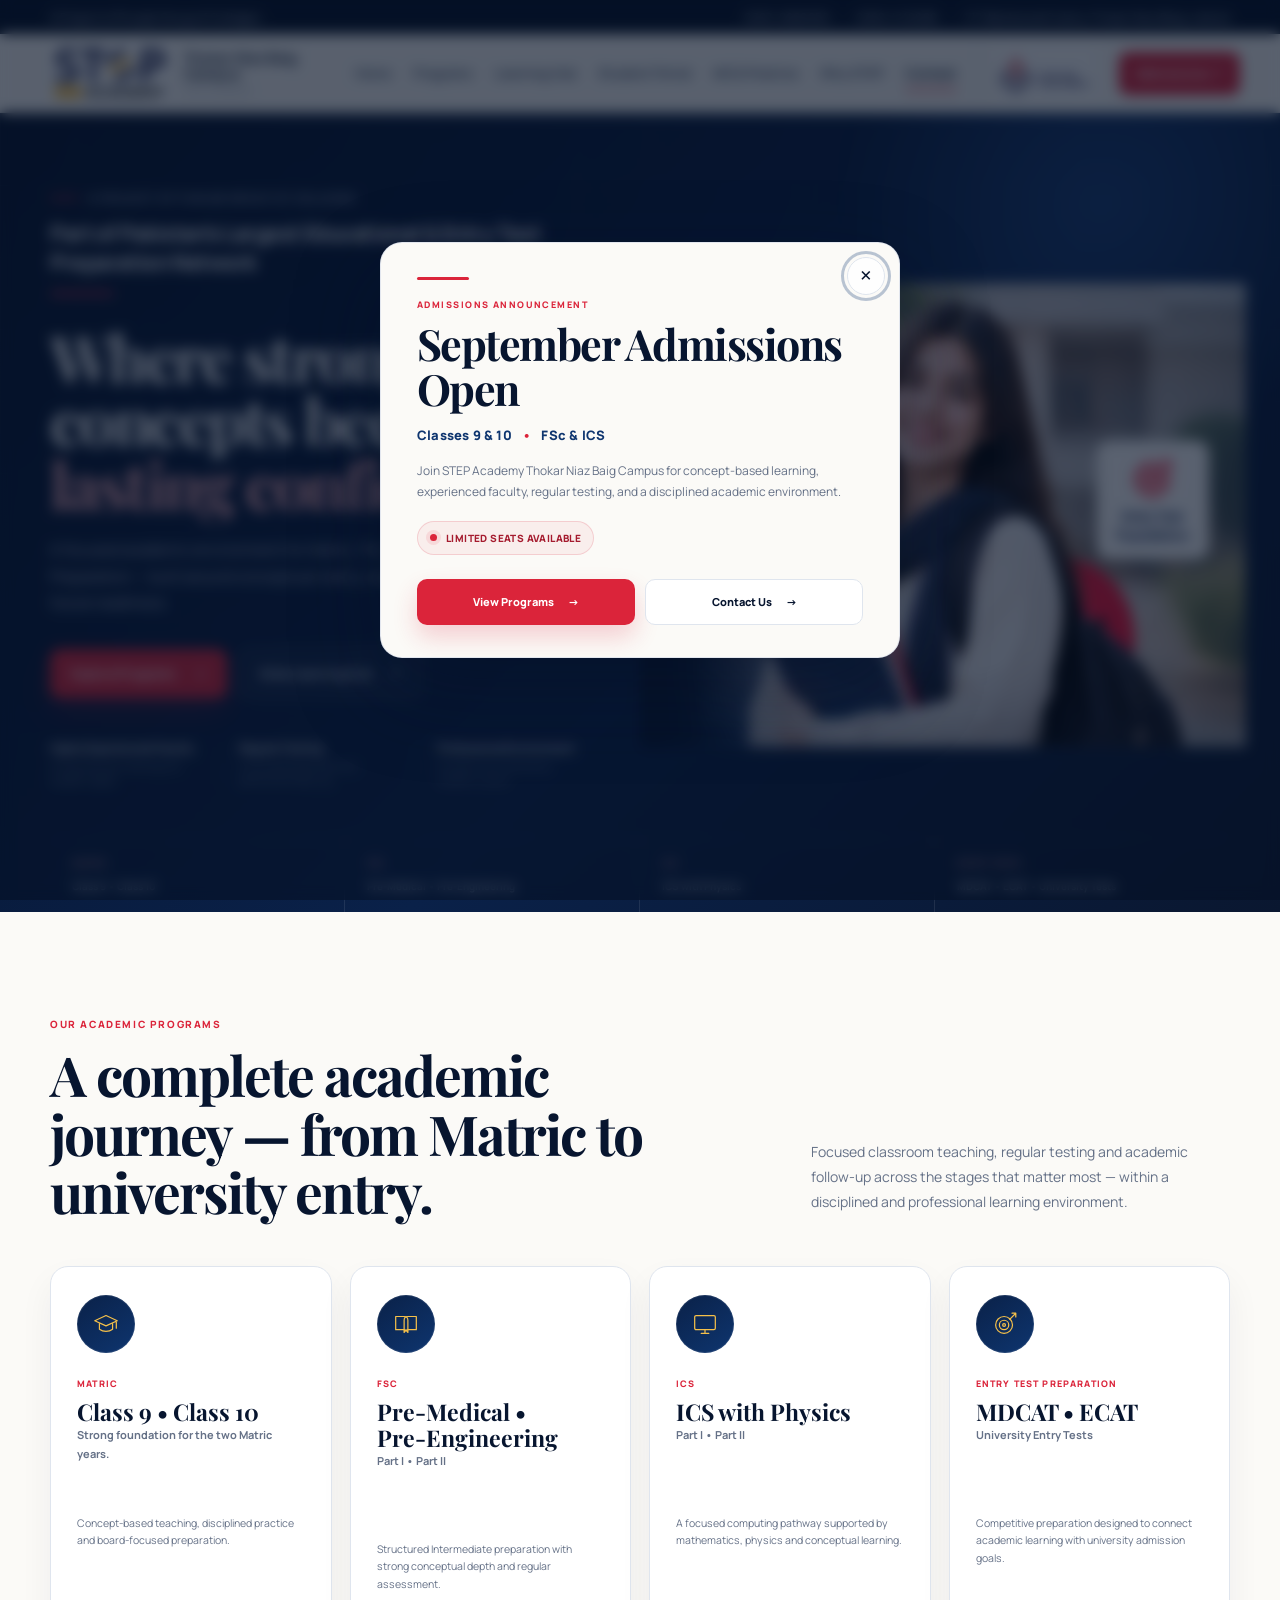
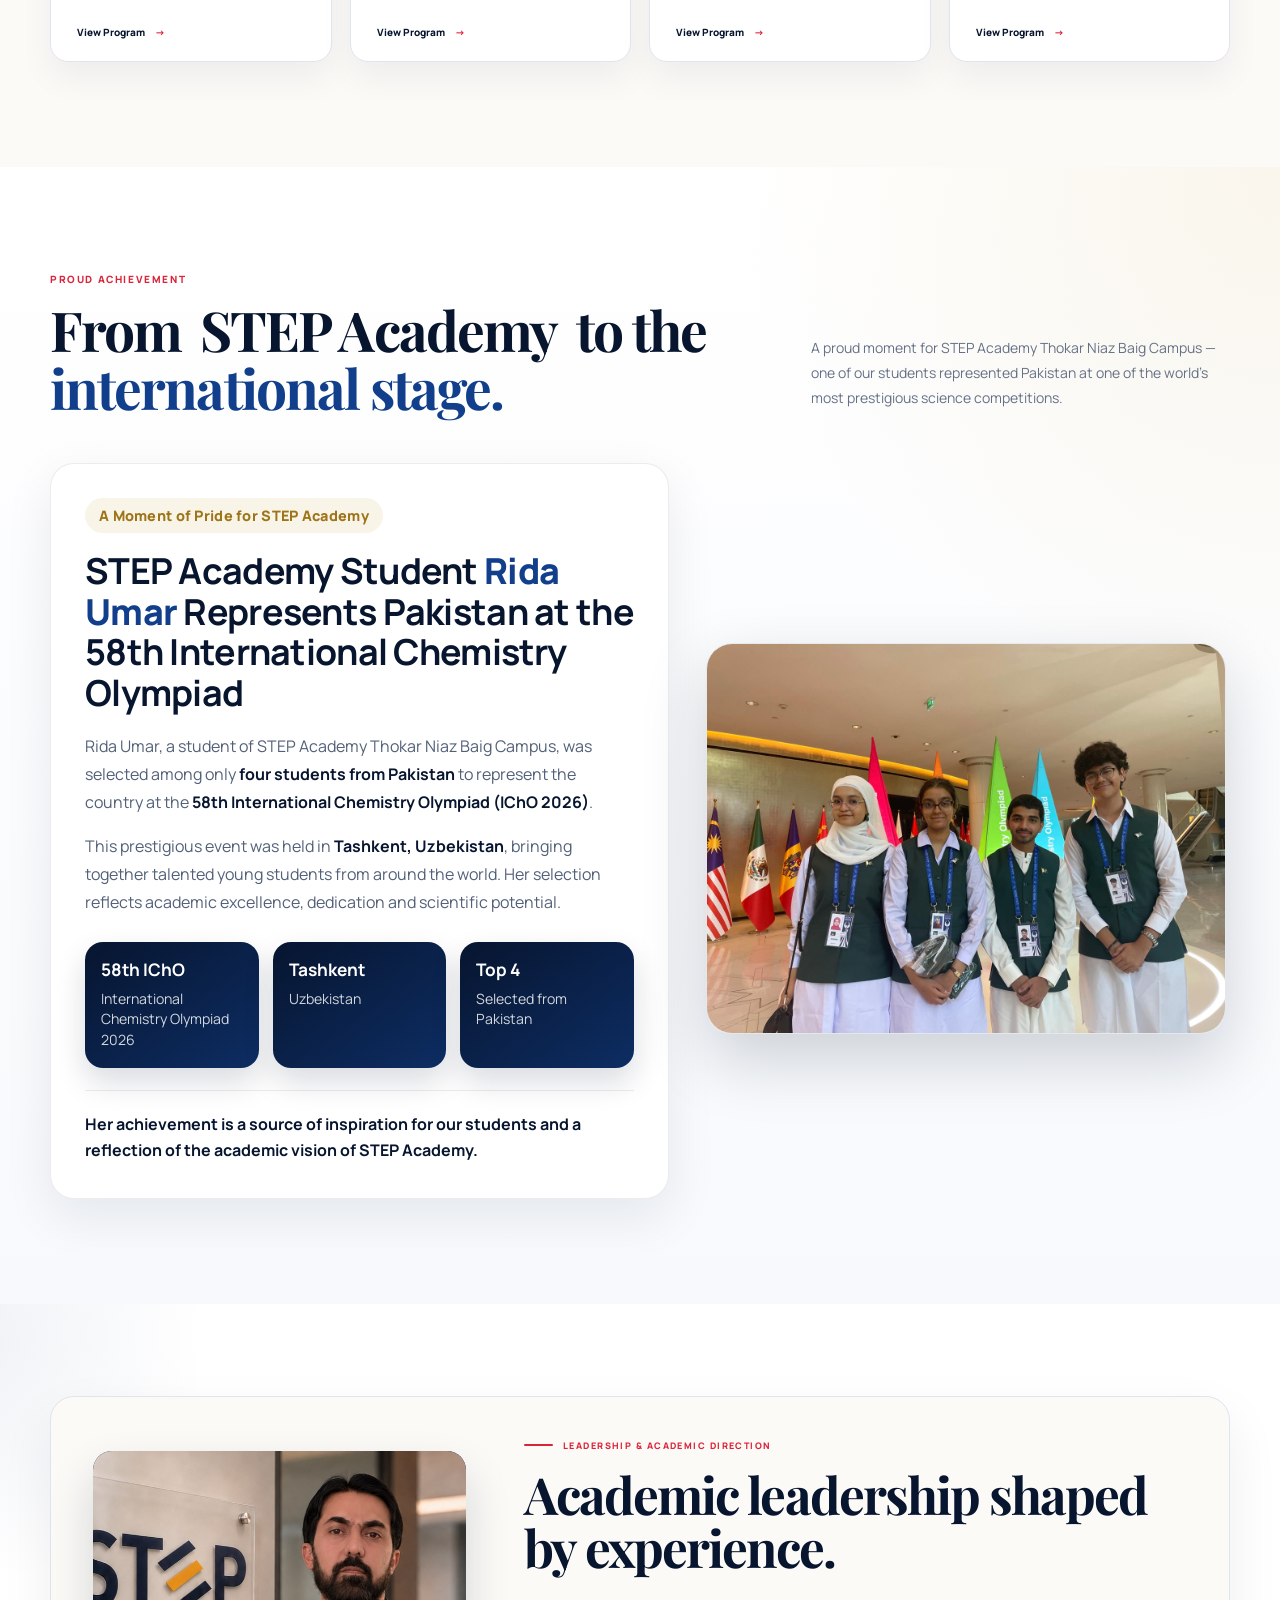
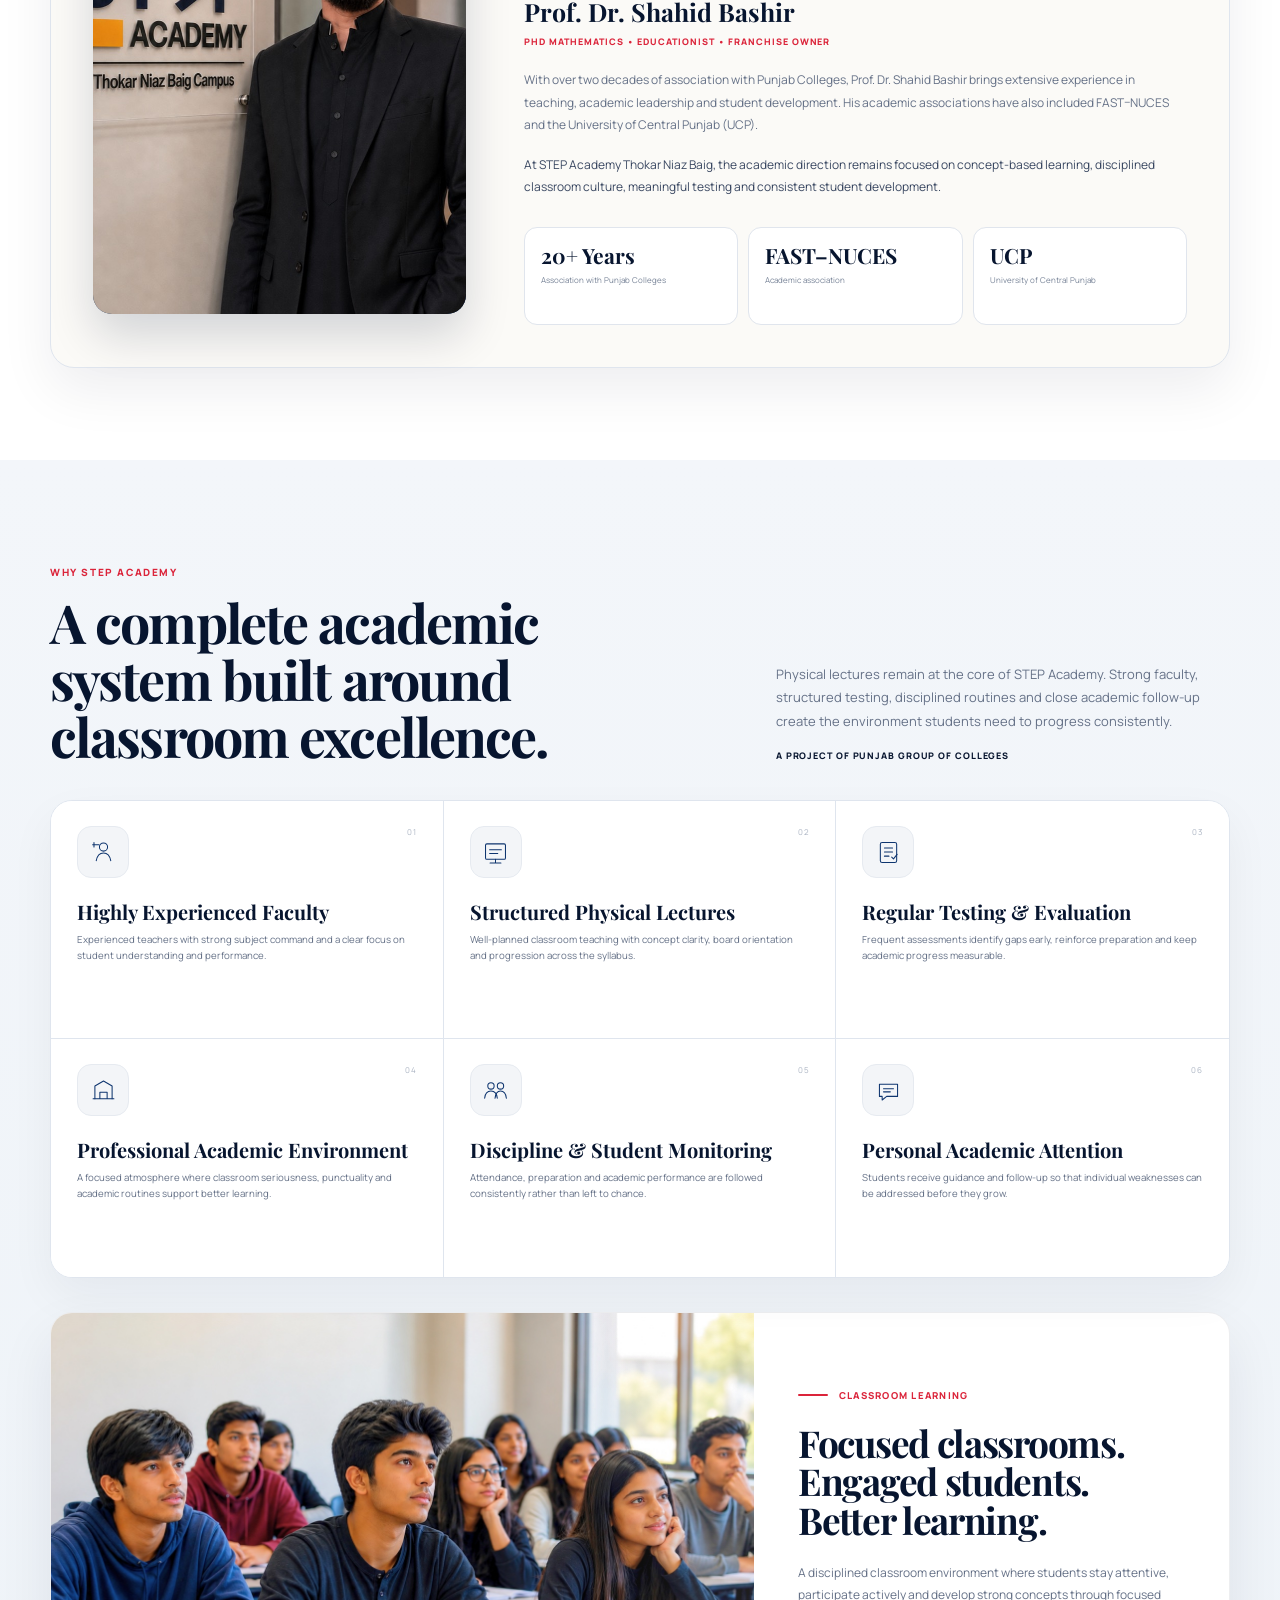
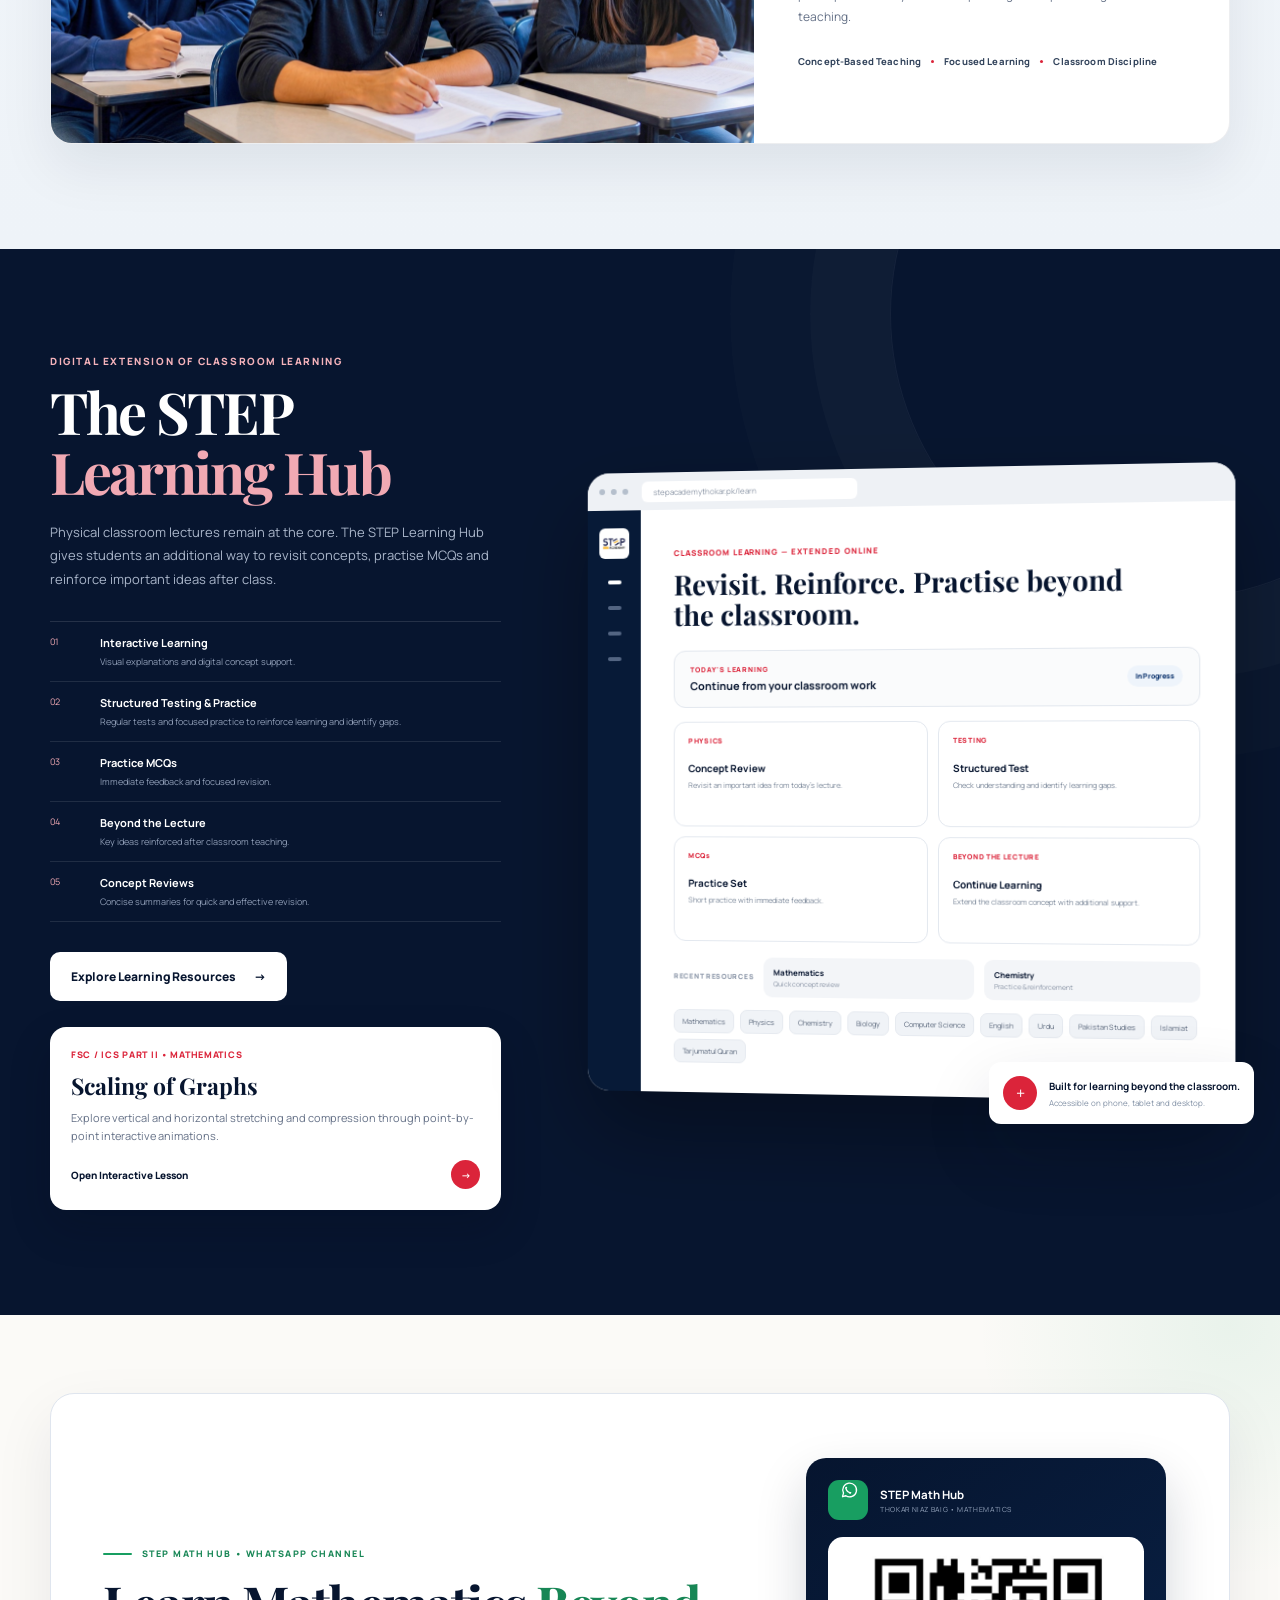
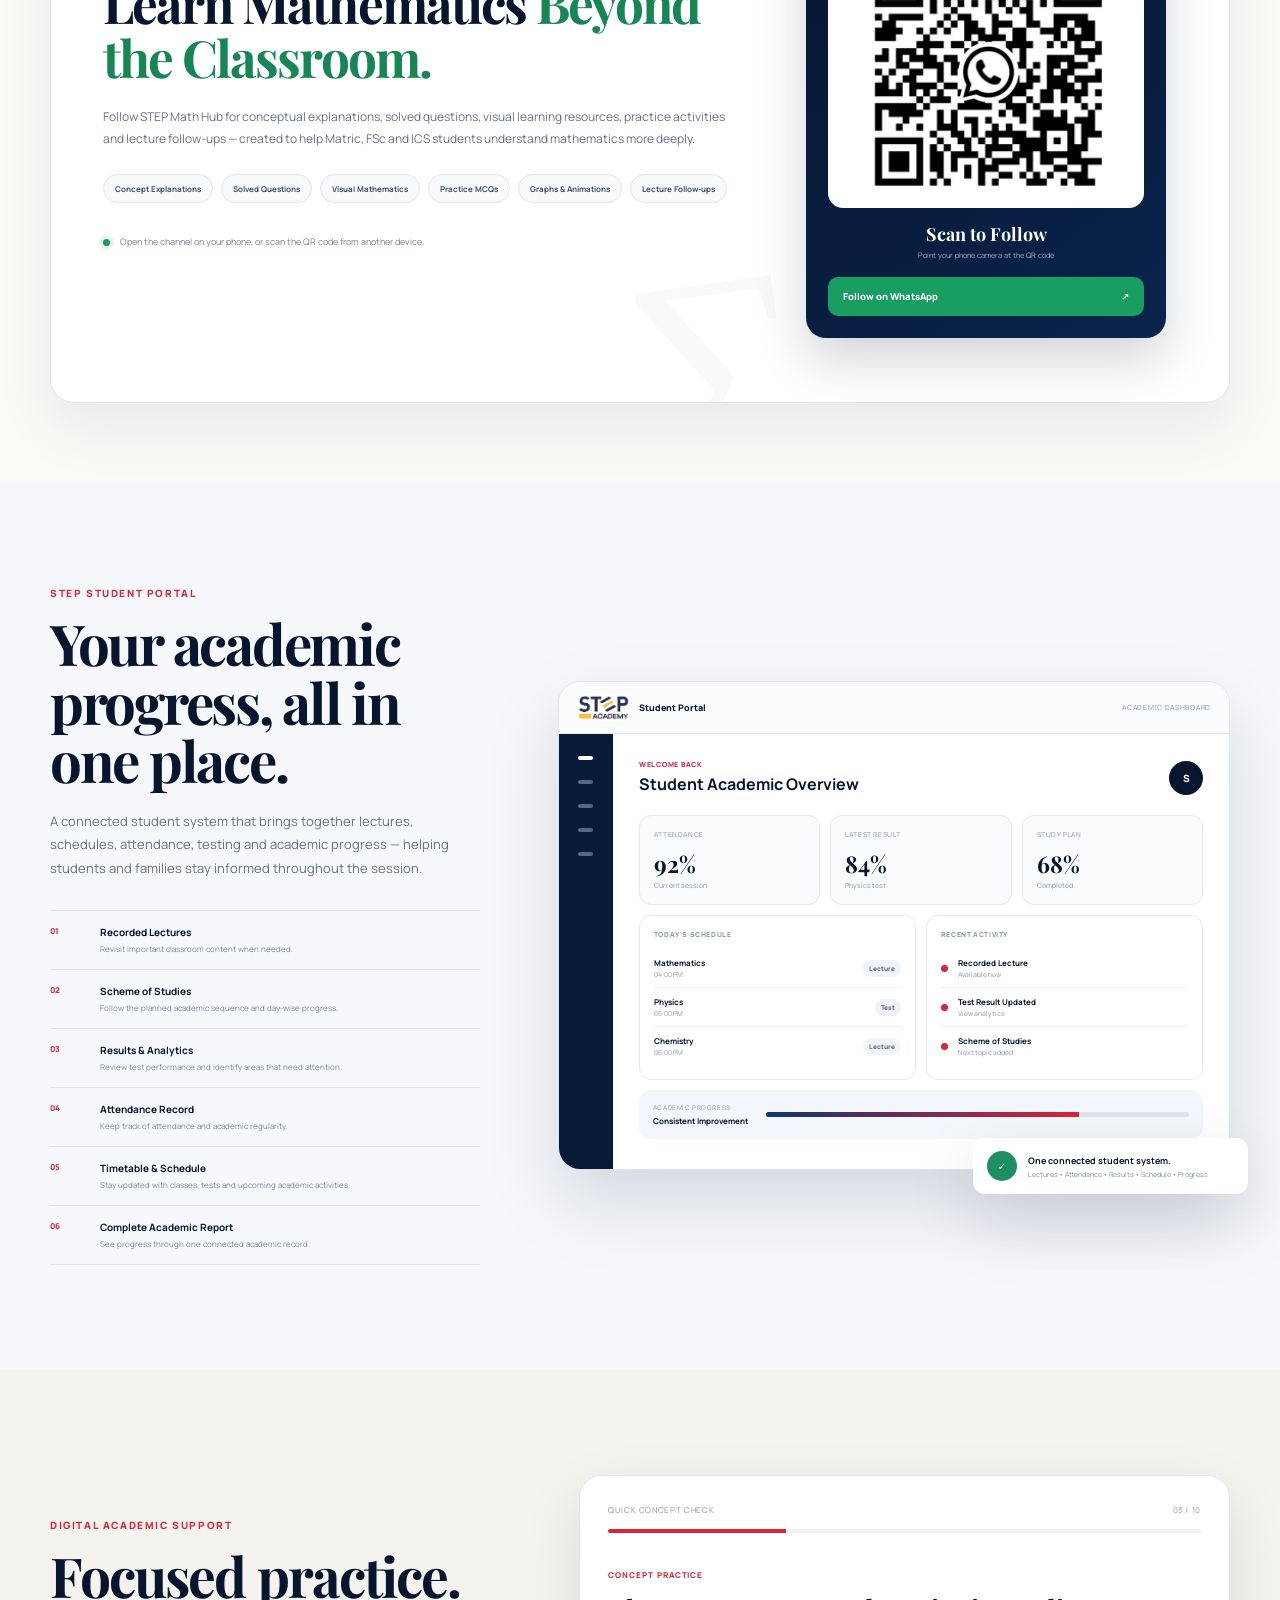
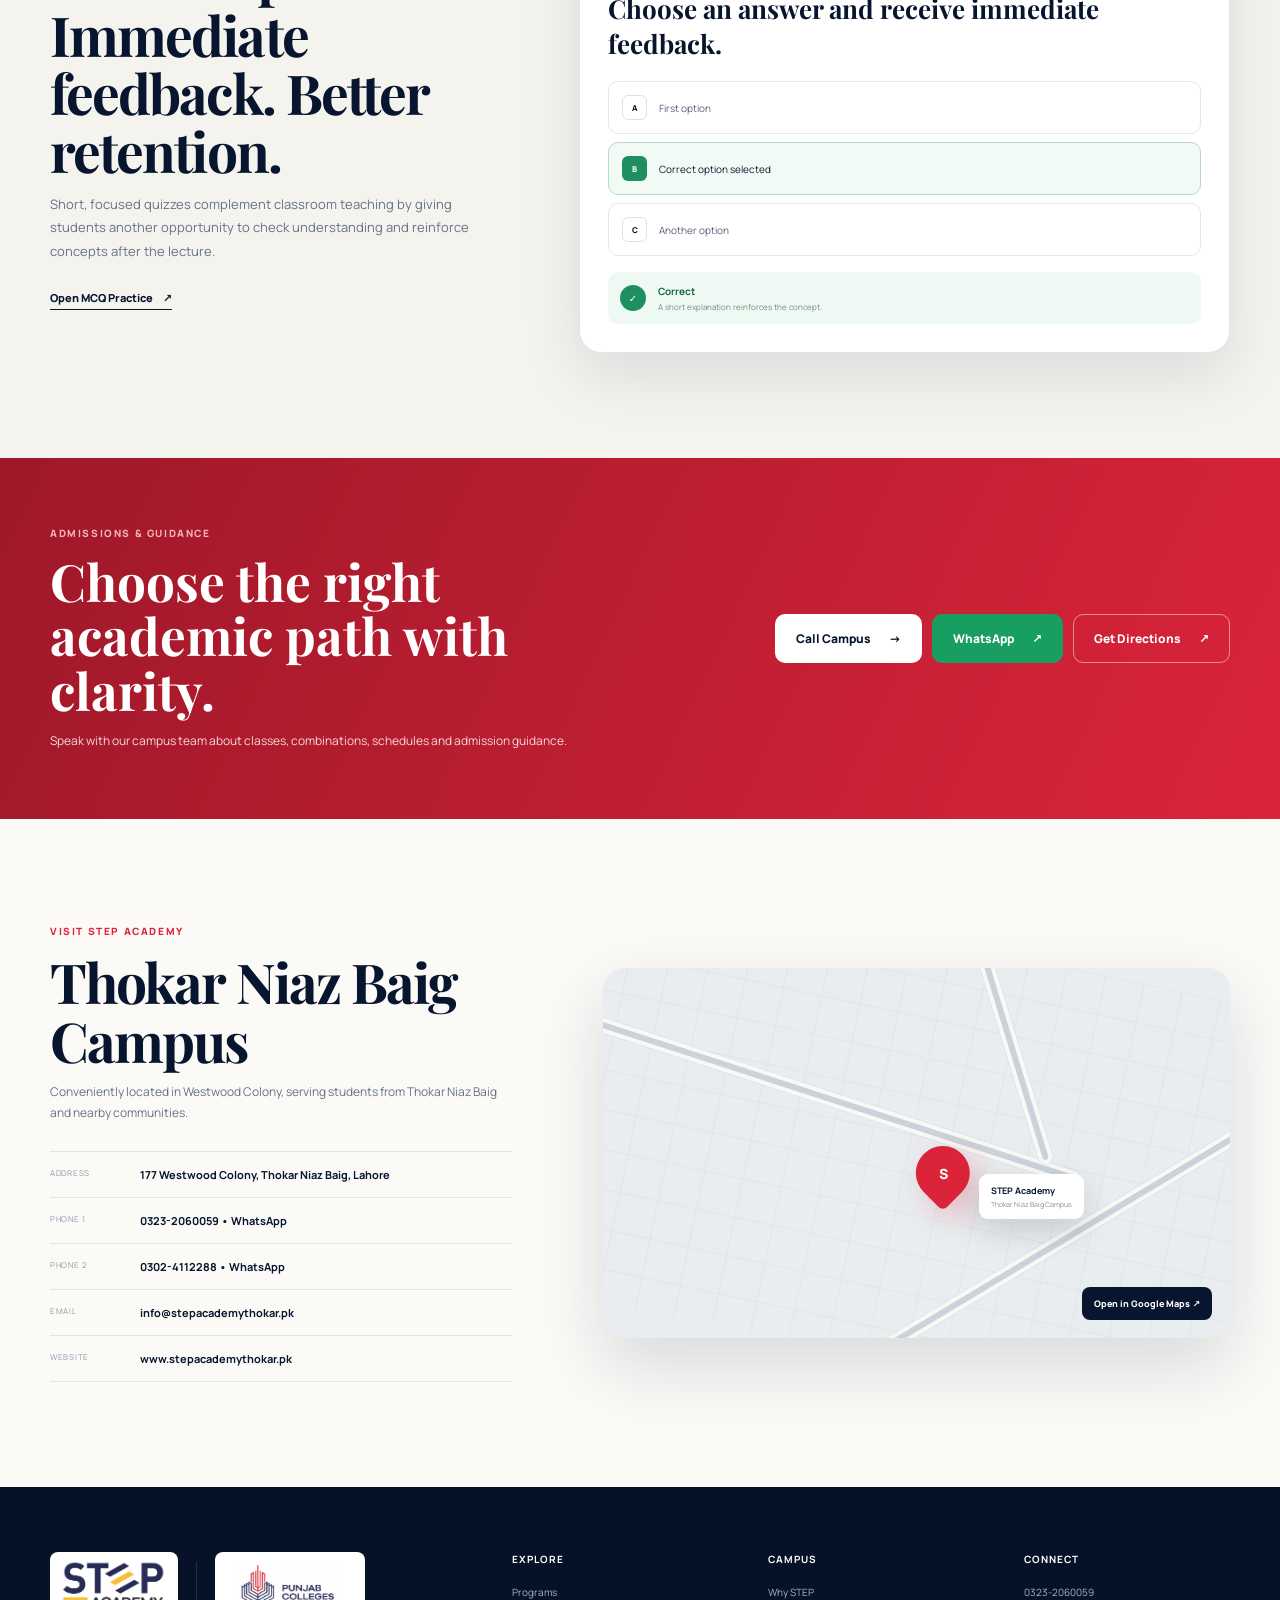
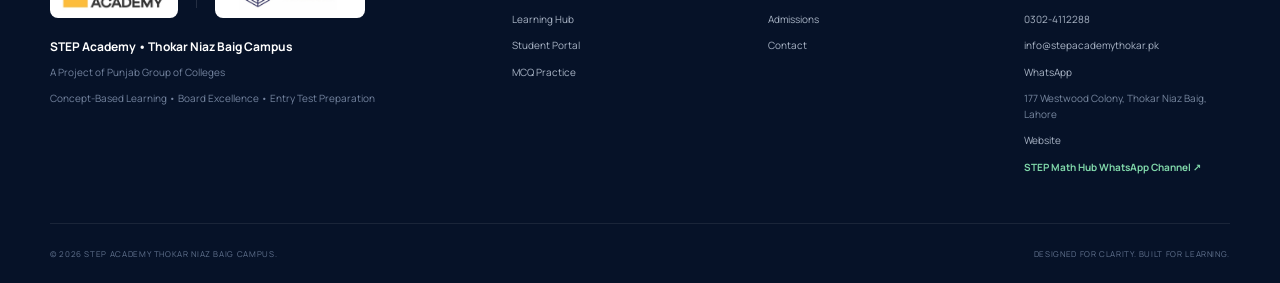
==== commit a7027565: "Add files via upload" ====
--- a/index.html
+++ b/index.html
@@ -276,7 +276,7 @@
 
       <div class="achievement-photo">
         <img
-          src="assets/images/icho-team-photo-1.jpg"
+          src="assets/images/icho-team-photo-1.JPG"
           alt="Pakistan delegation at the 58th International Chemistry Olympiad"
         >
       </figure>
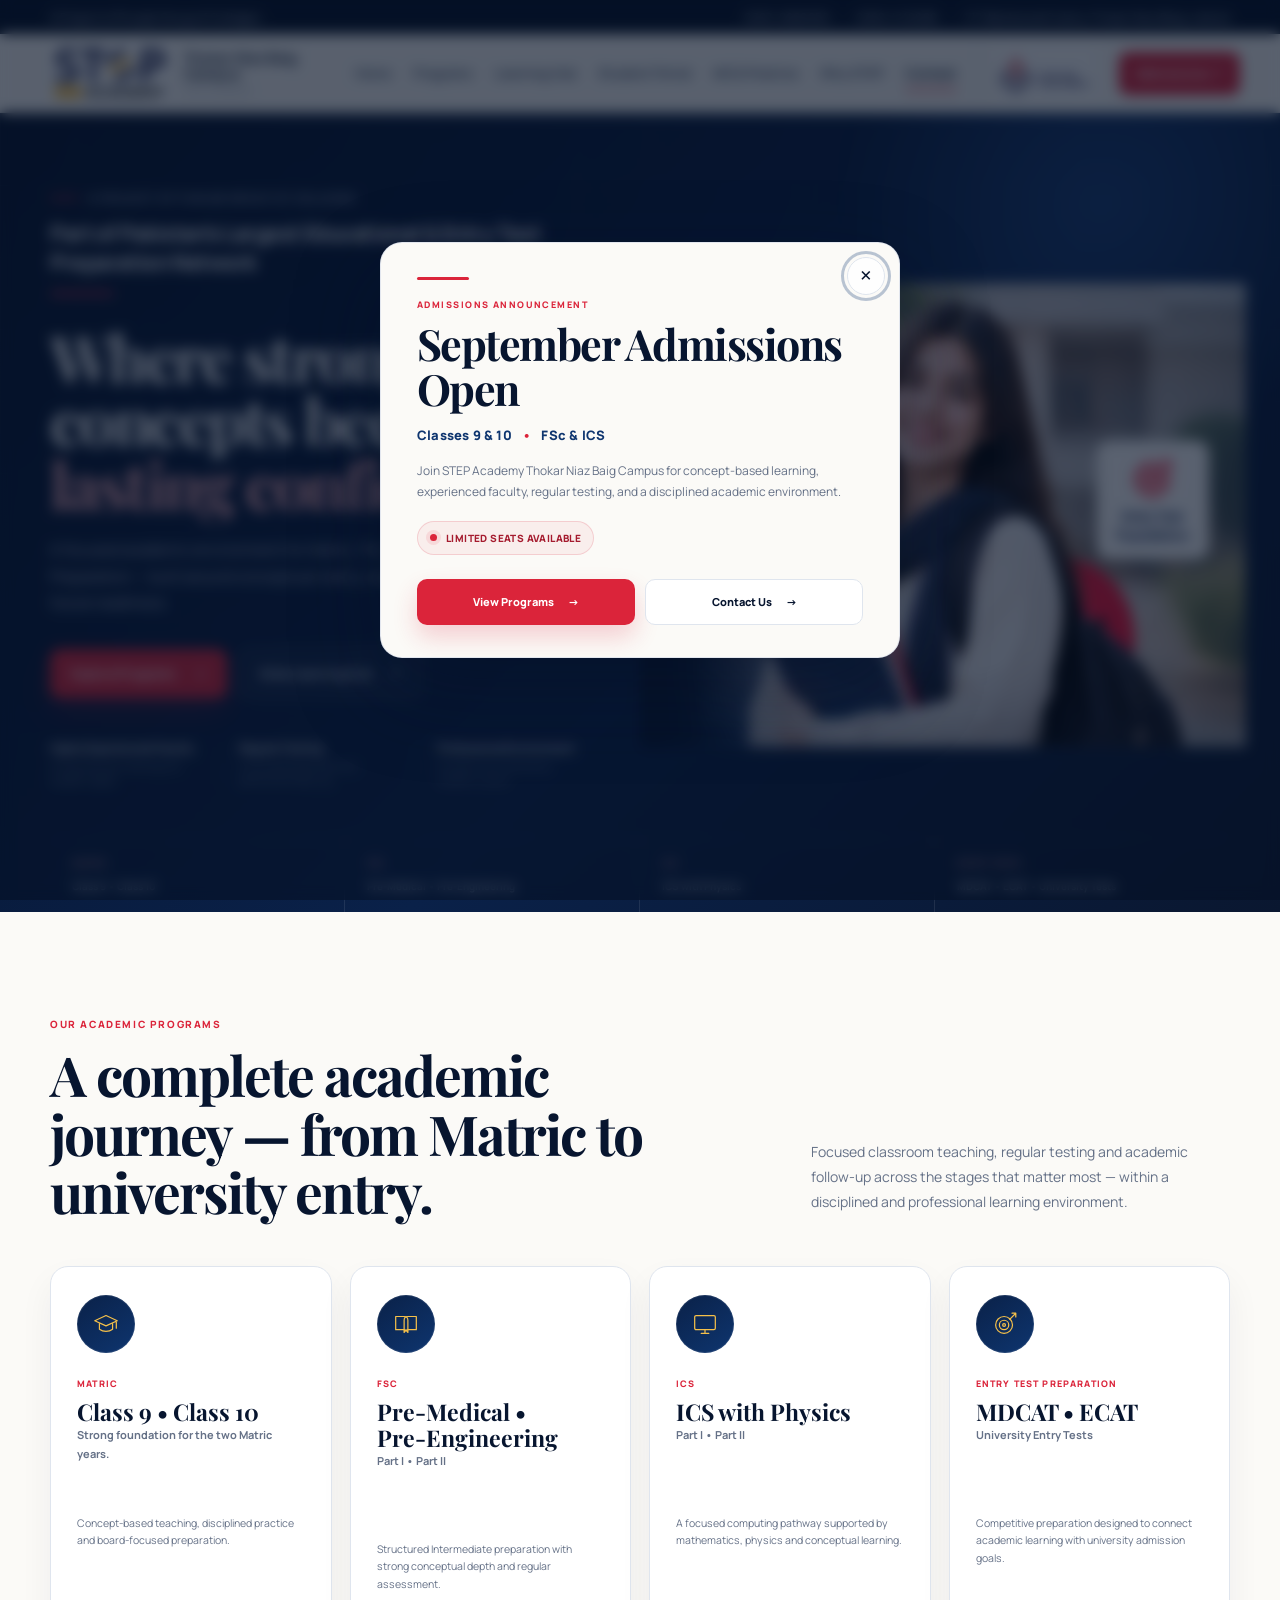
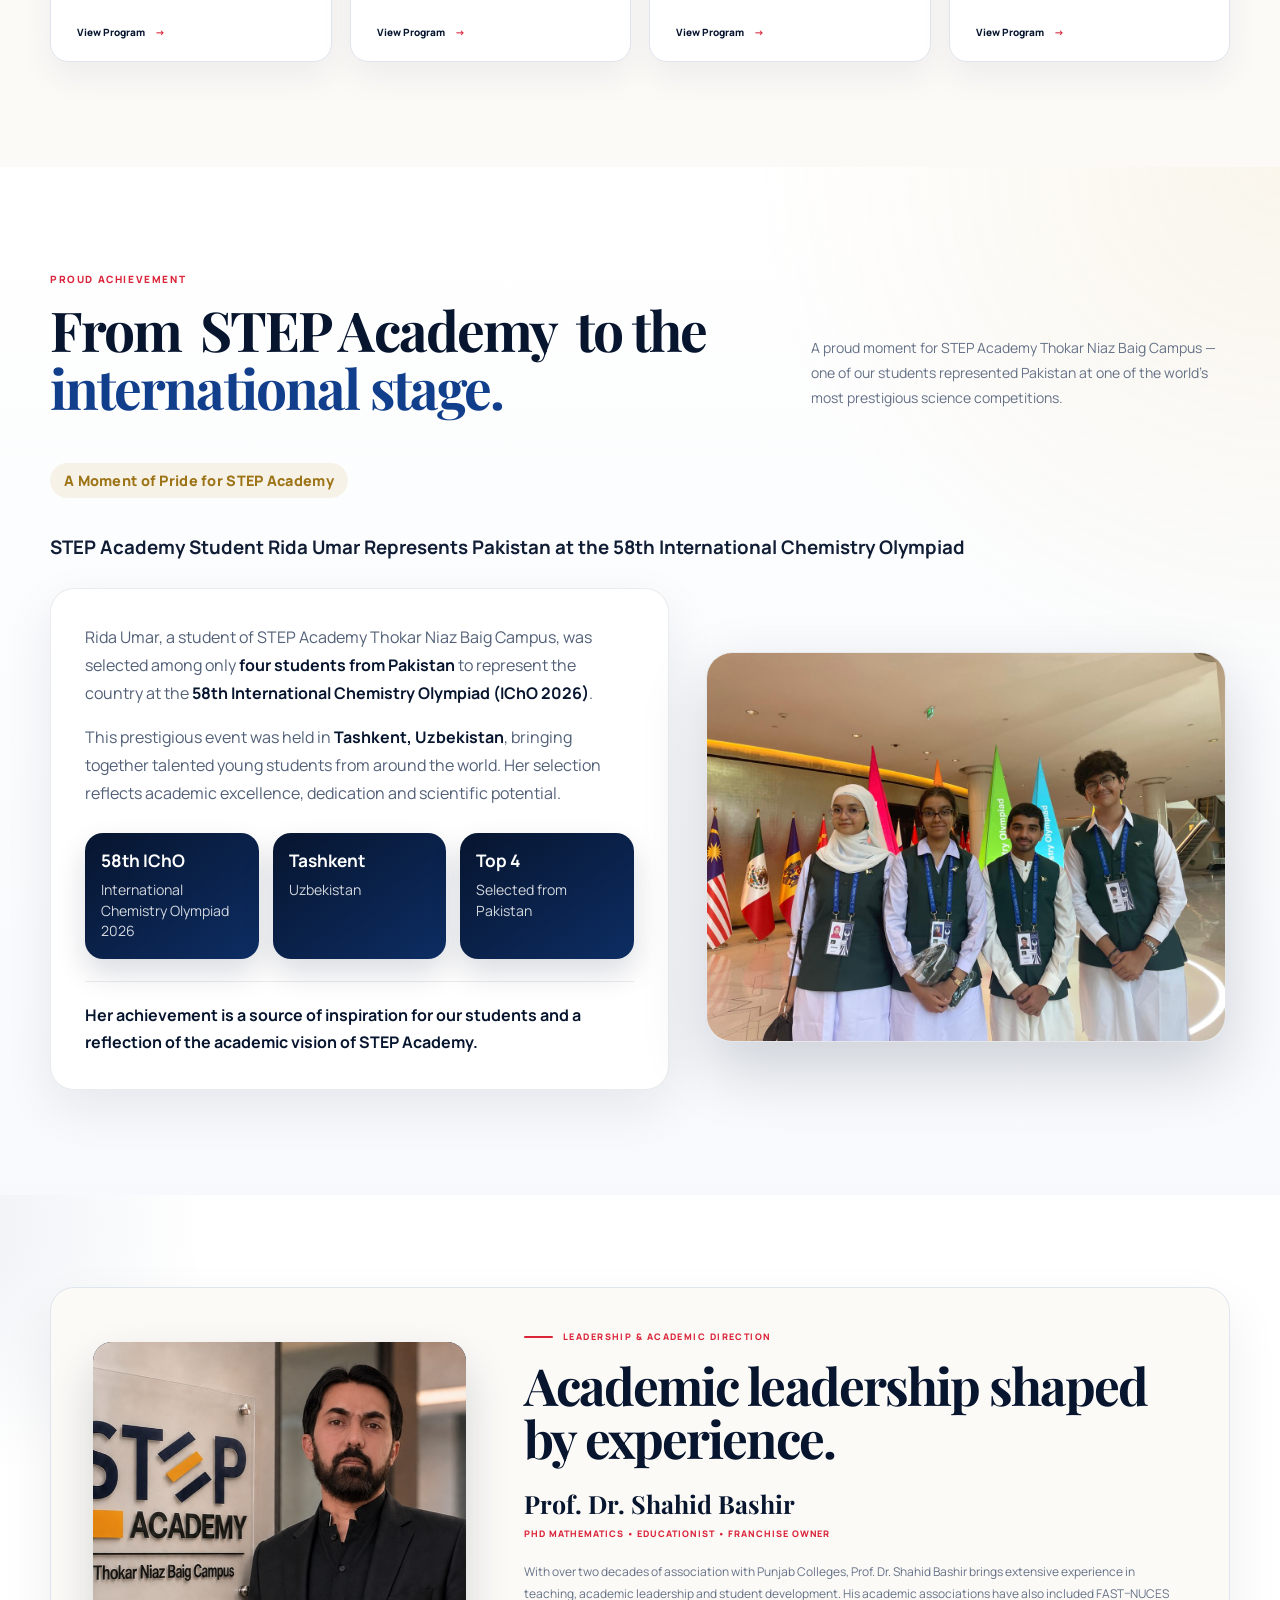
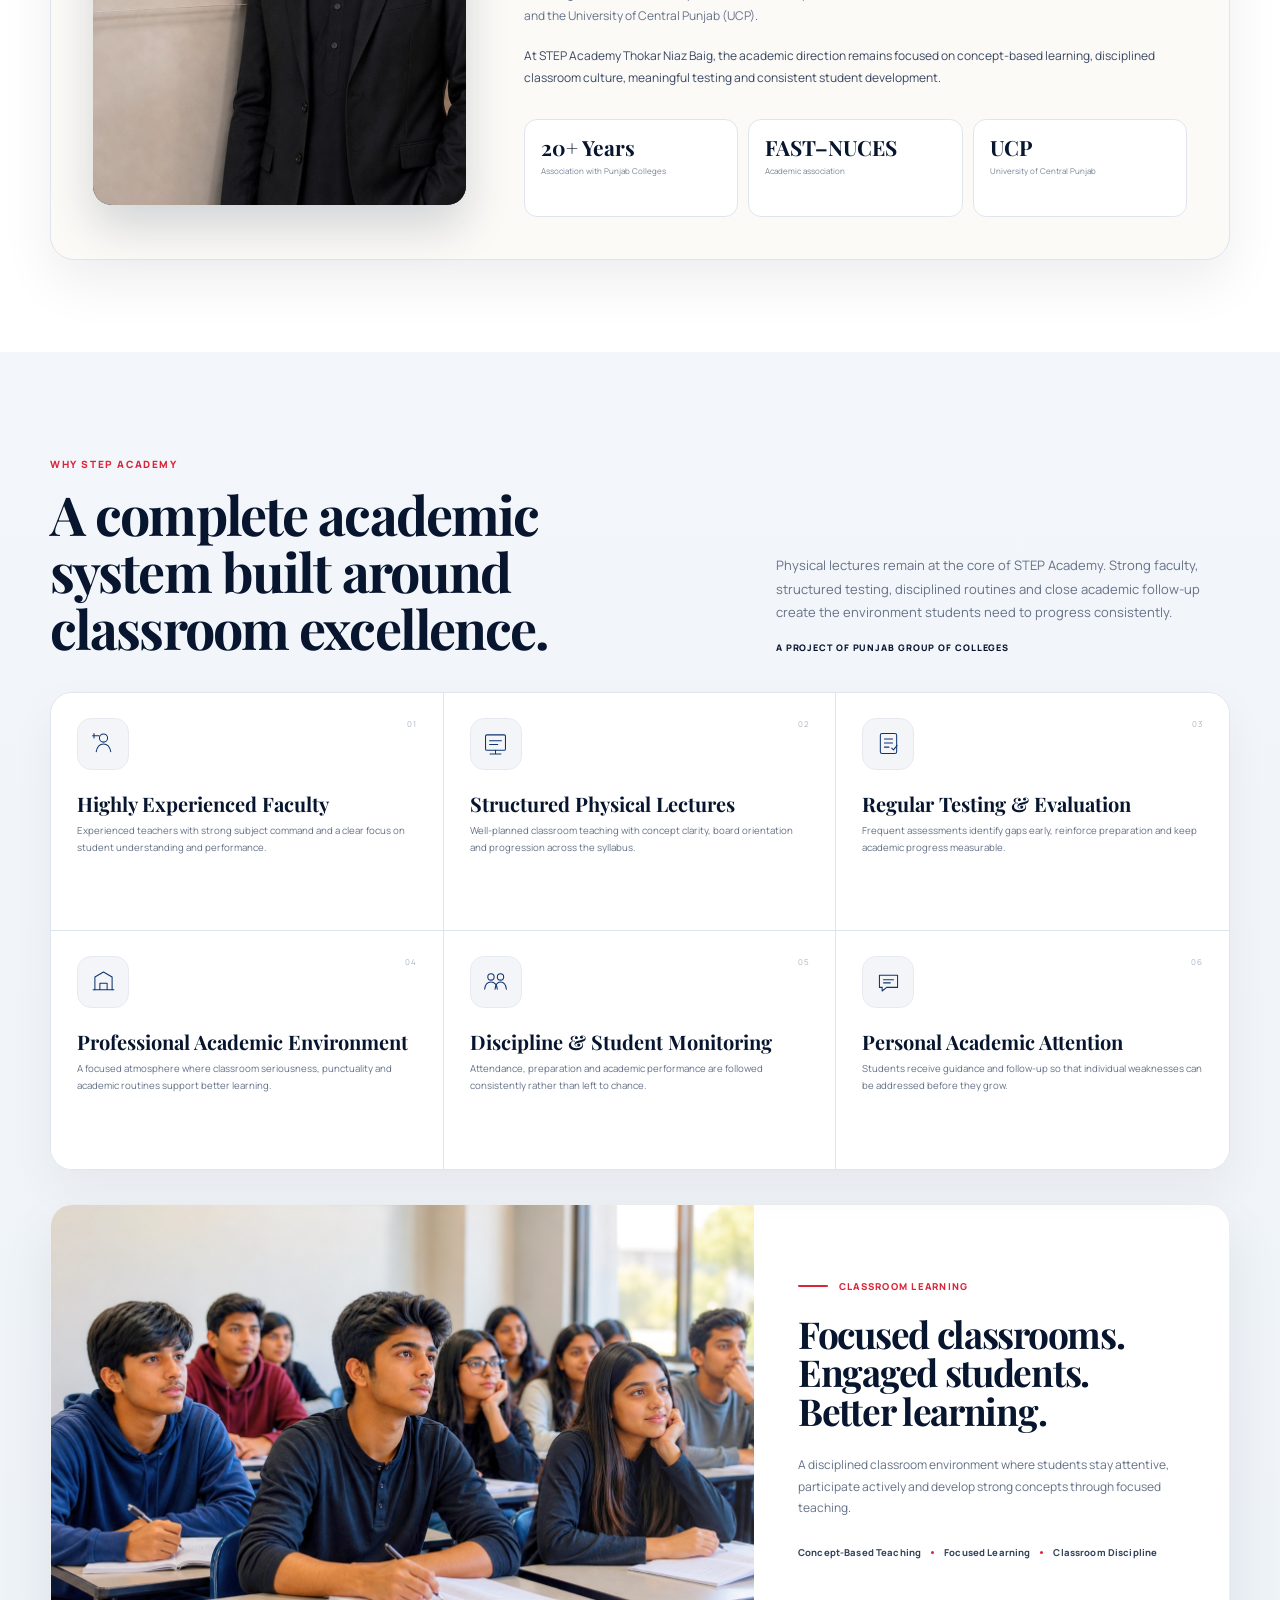
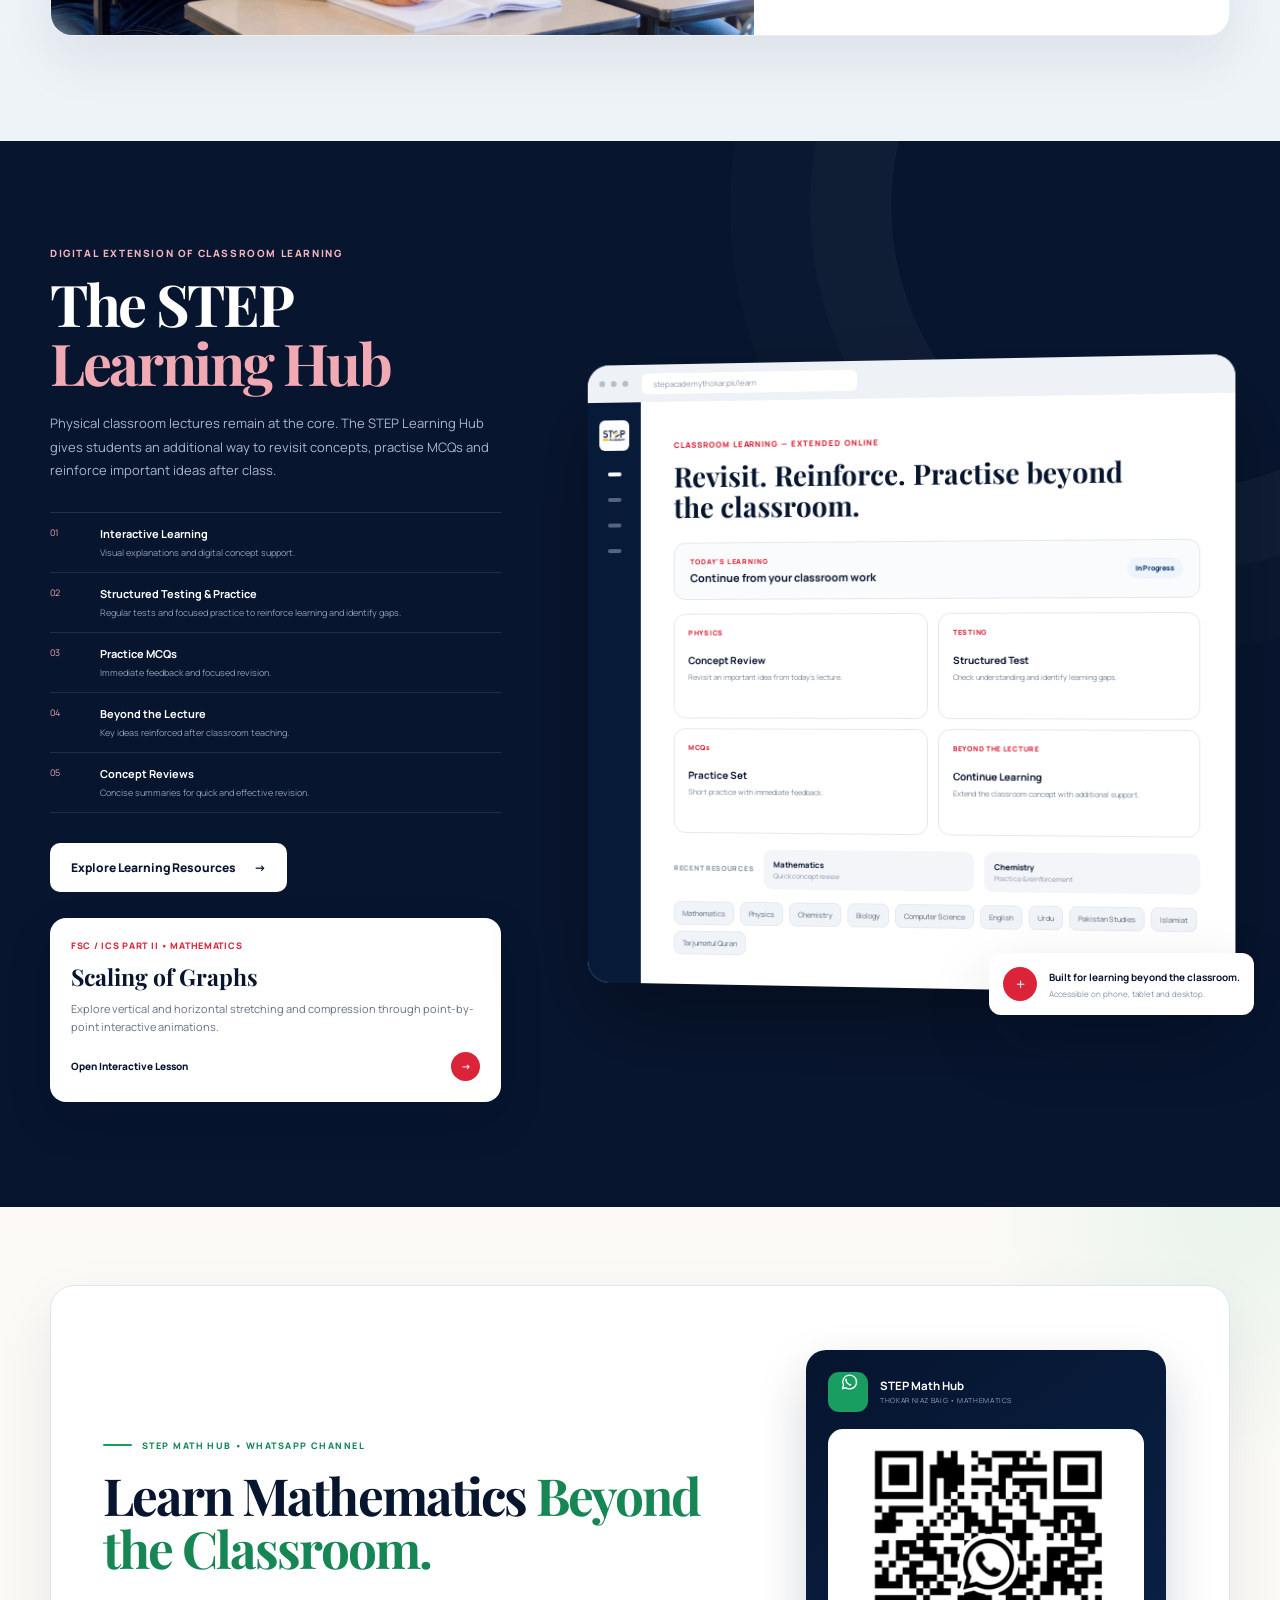
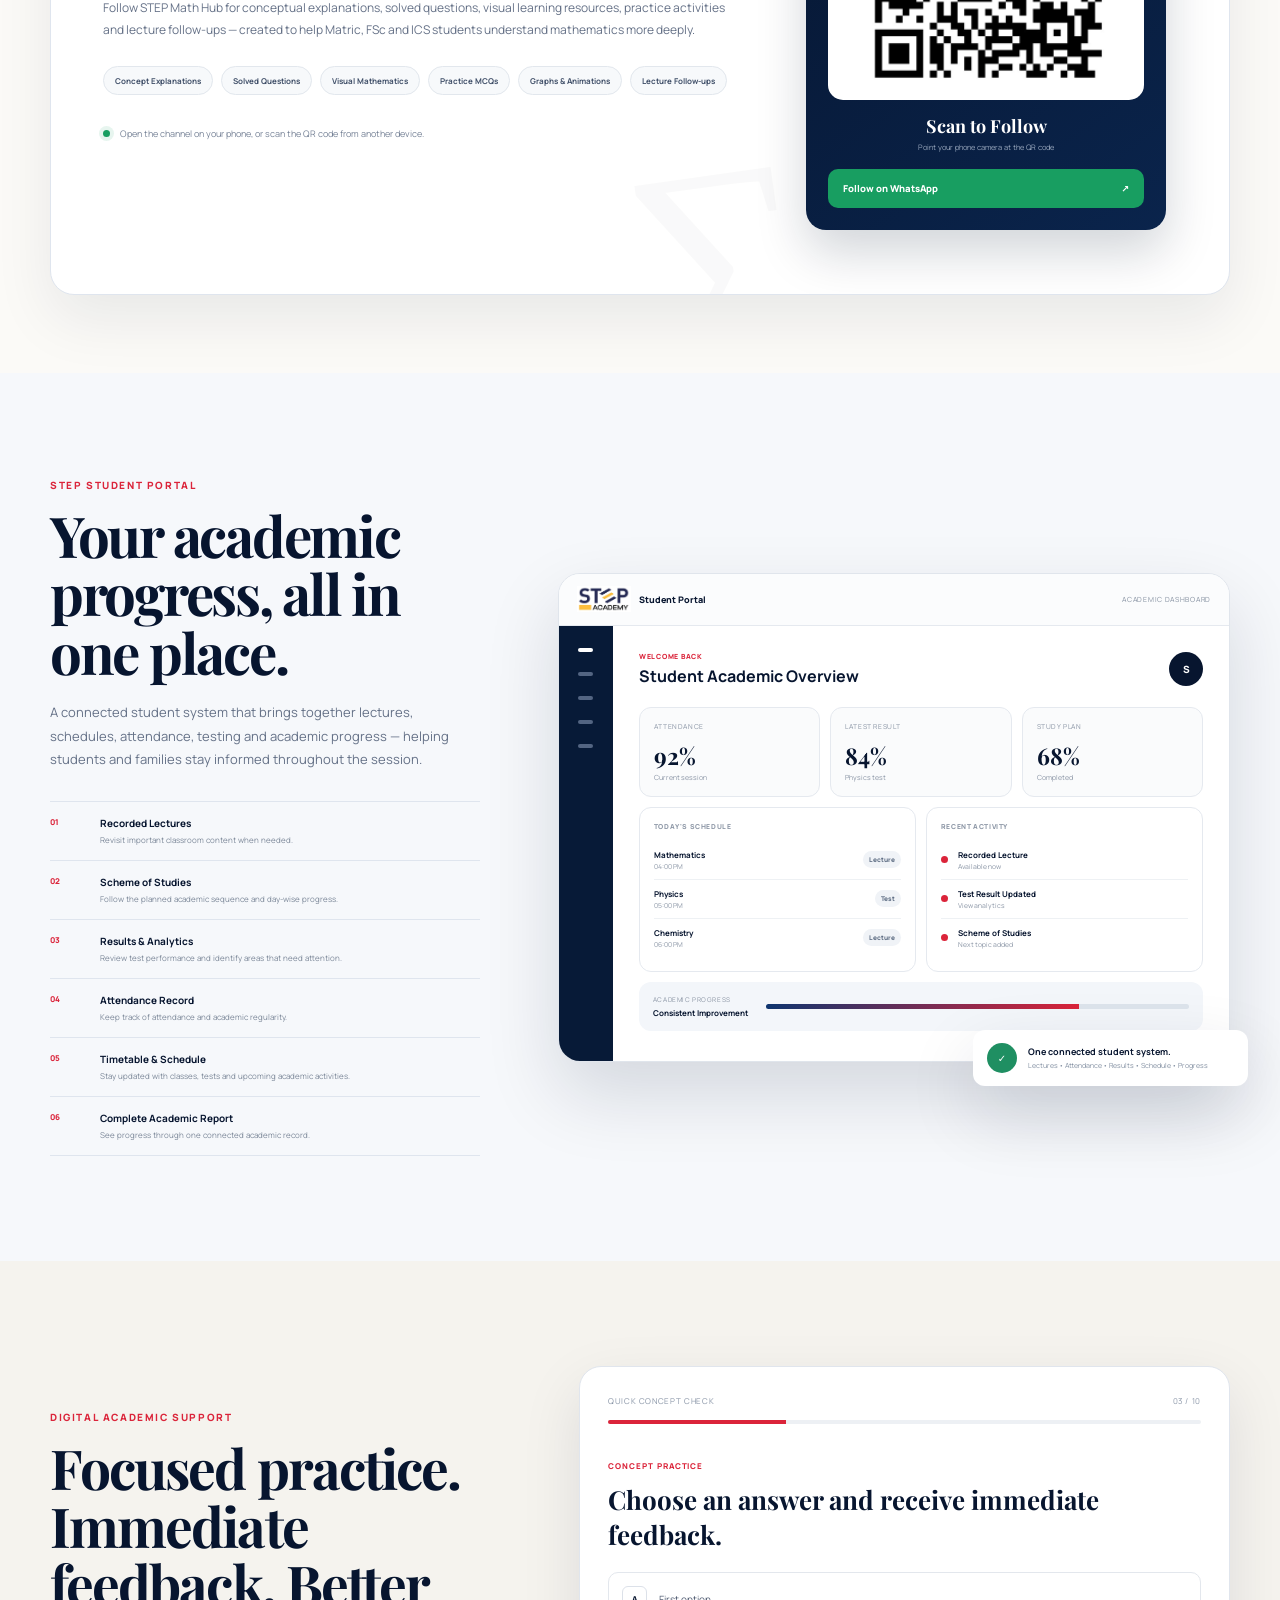
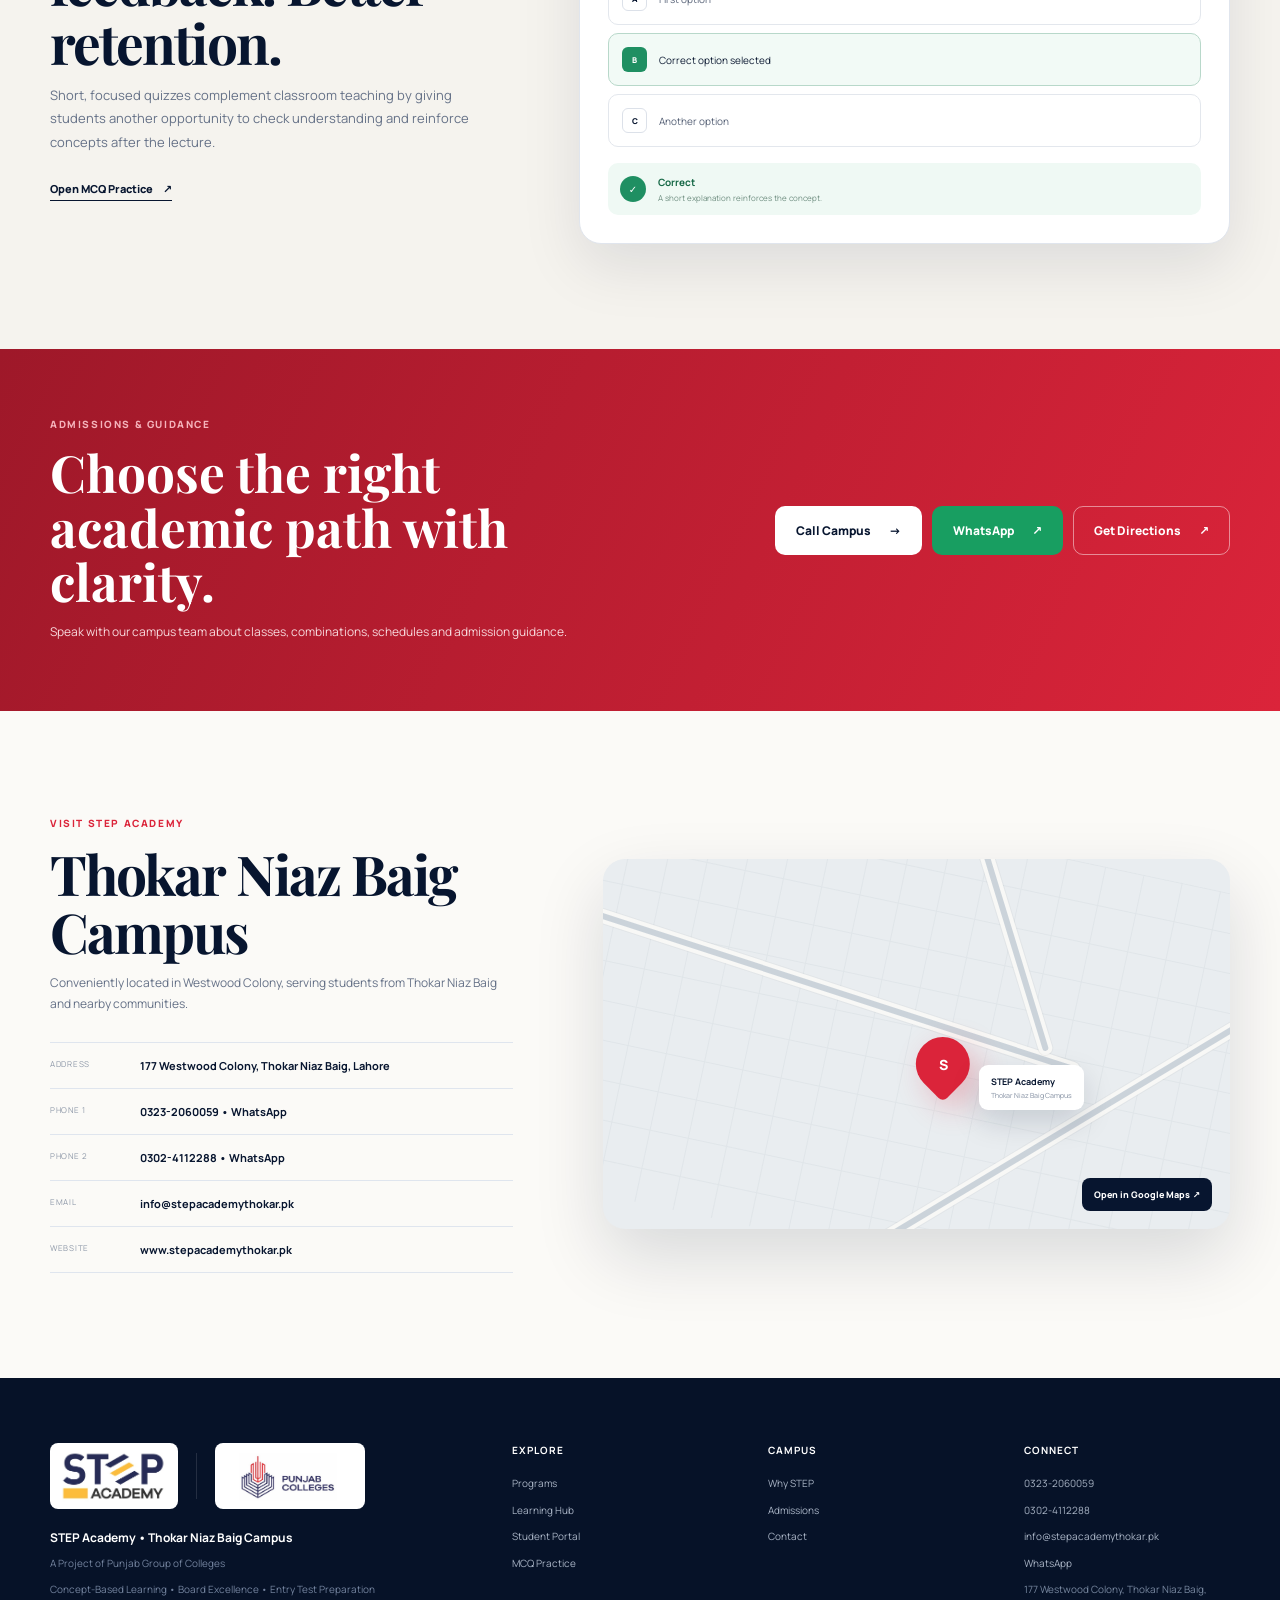
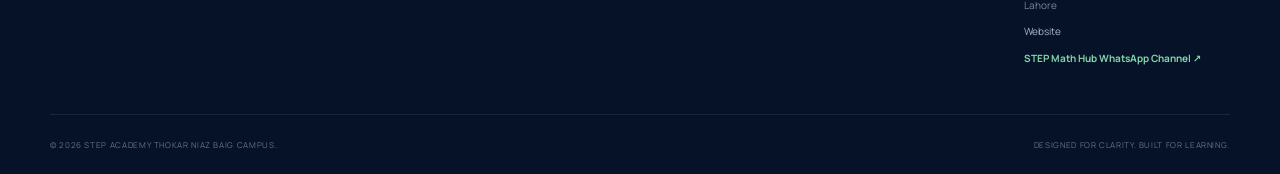
==== commit e8a7c00a: "Add files via upload" ====
--- a/index.html
+++ b/index.html
@@ -225,16 +225,18 @@
       </p>
     </div>
 
+    <div class="achievement-statement reveal">
+      <span class="achievement-badge">A Moment of Pride for STEP Academy</span>
+
+      <h3>
+        STEP Academy Student <span>Rida Umar</span> Represents Pakistan at the 58th
+        International Chemistry Olympiad
+      </h3>
+    </div>
+
     <div class="achievement-layout reveal">
 
       <div class="achievement-copy">
-        <span class="achievement-badge">A Moment of Pride for STEP Academy</span>
-
-        <h3>
-          STEP Academy Student <span>Rida Umar</span> Represents Pakistan at the
-          58th International Chemistry Olympiad
-        </h3>
-
         <p>
           Rida Umar, a student of STEP Academy Thokar Niaz Baig Campus, was selected
           among only <strong>four students from Pakistan</strong> to represent the country
@@ -279,7 +281,7 @@
           src="assets/images/icho-team-photo-1.JPG"
           alt="Pakistan delegation at the 58th International Chemistry Olympiad"
         >
-      </figure>
+      </div>
 
     </div>
 
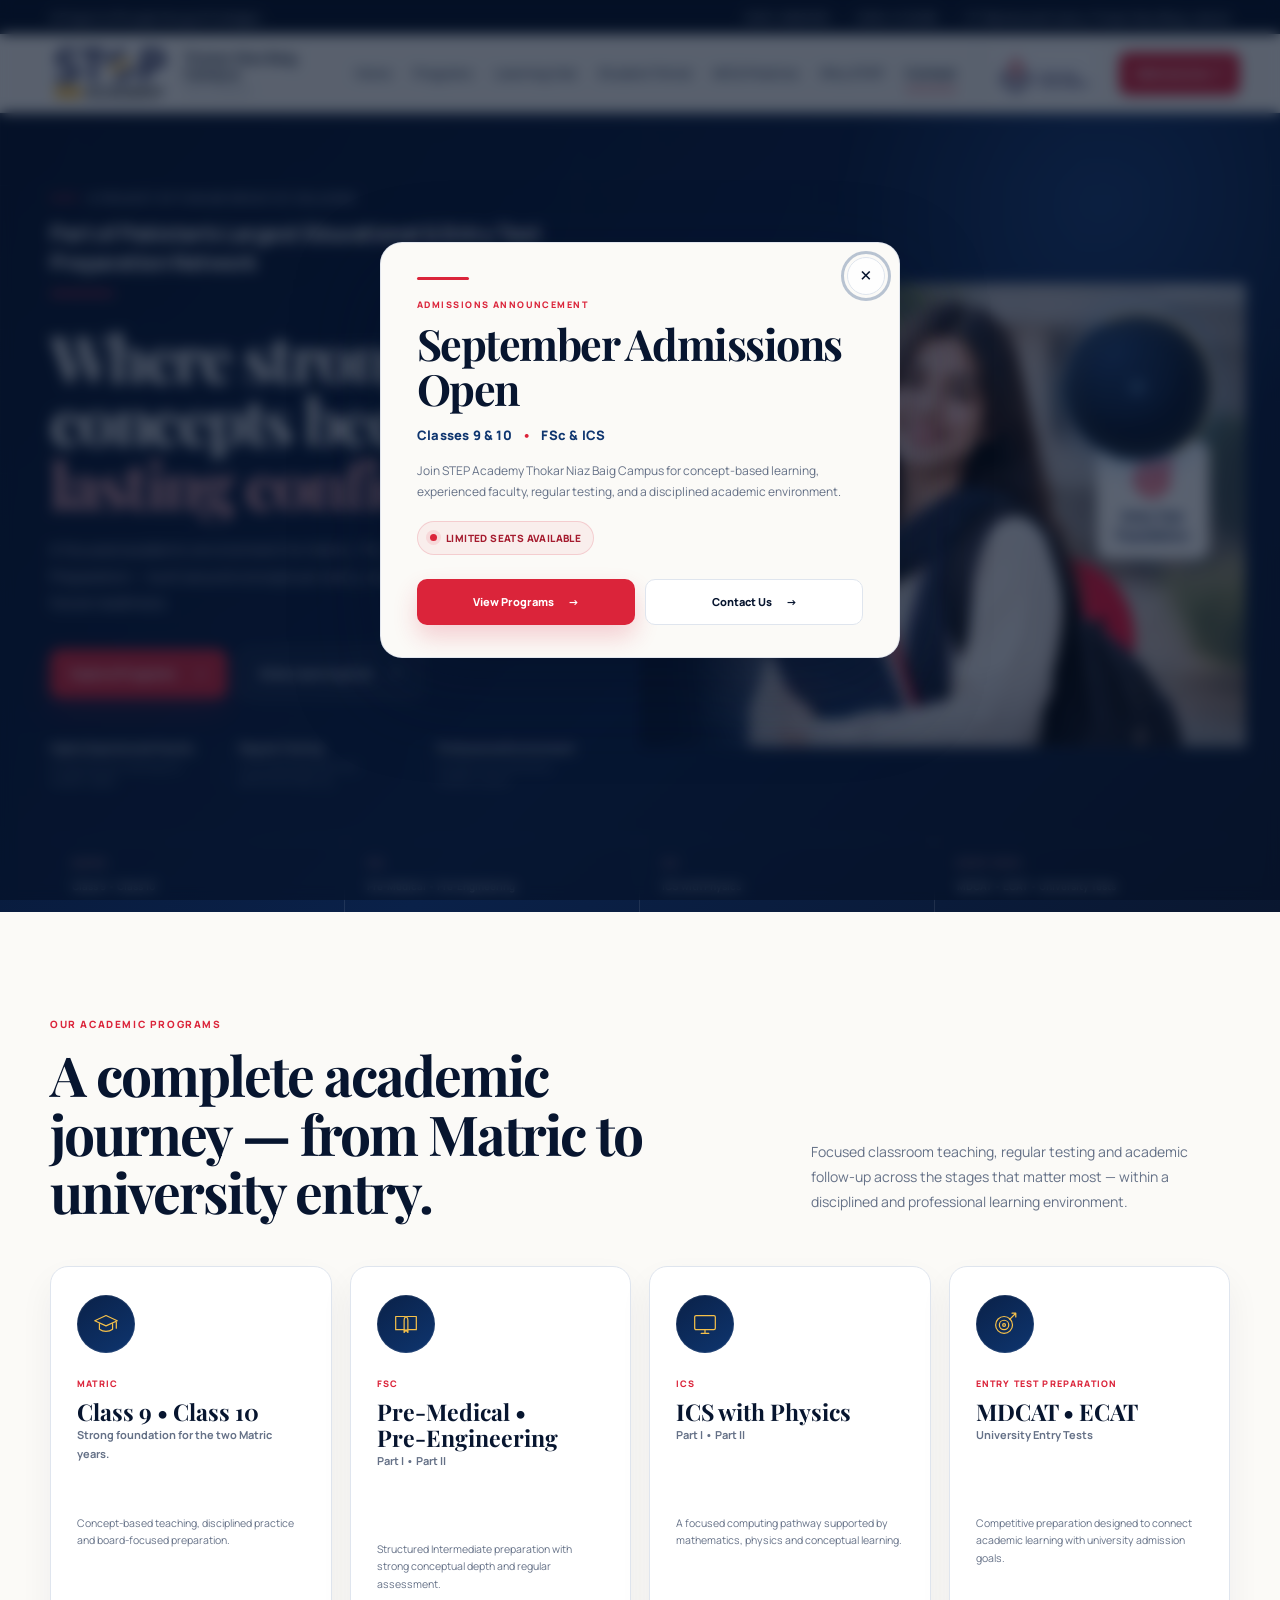
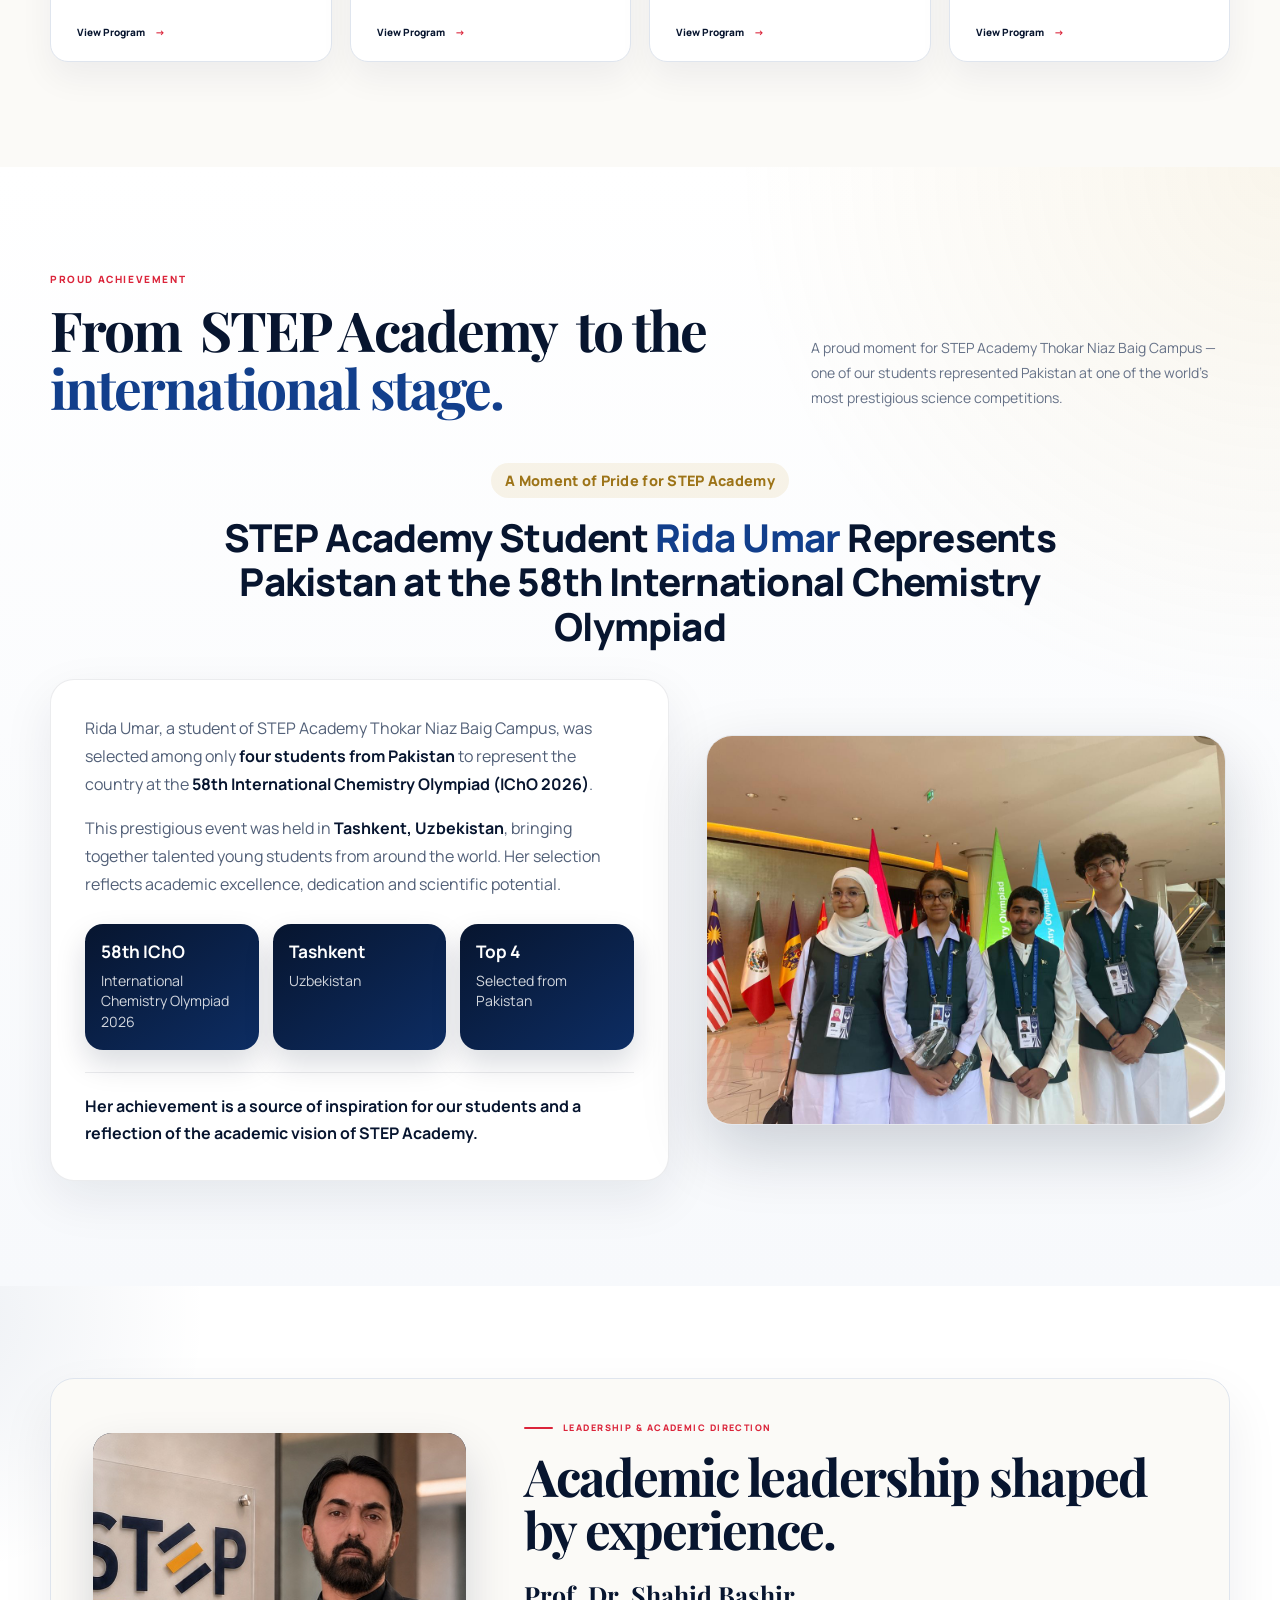
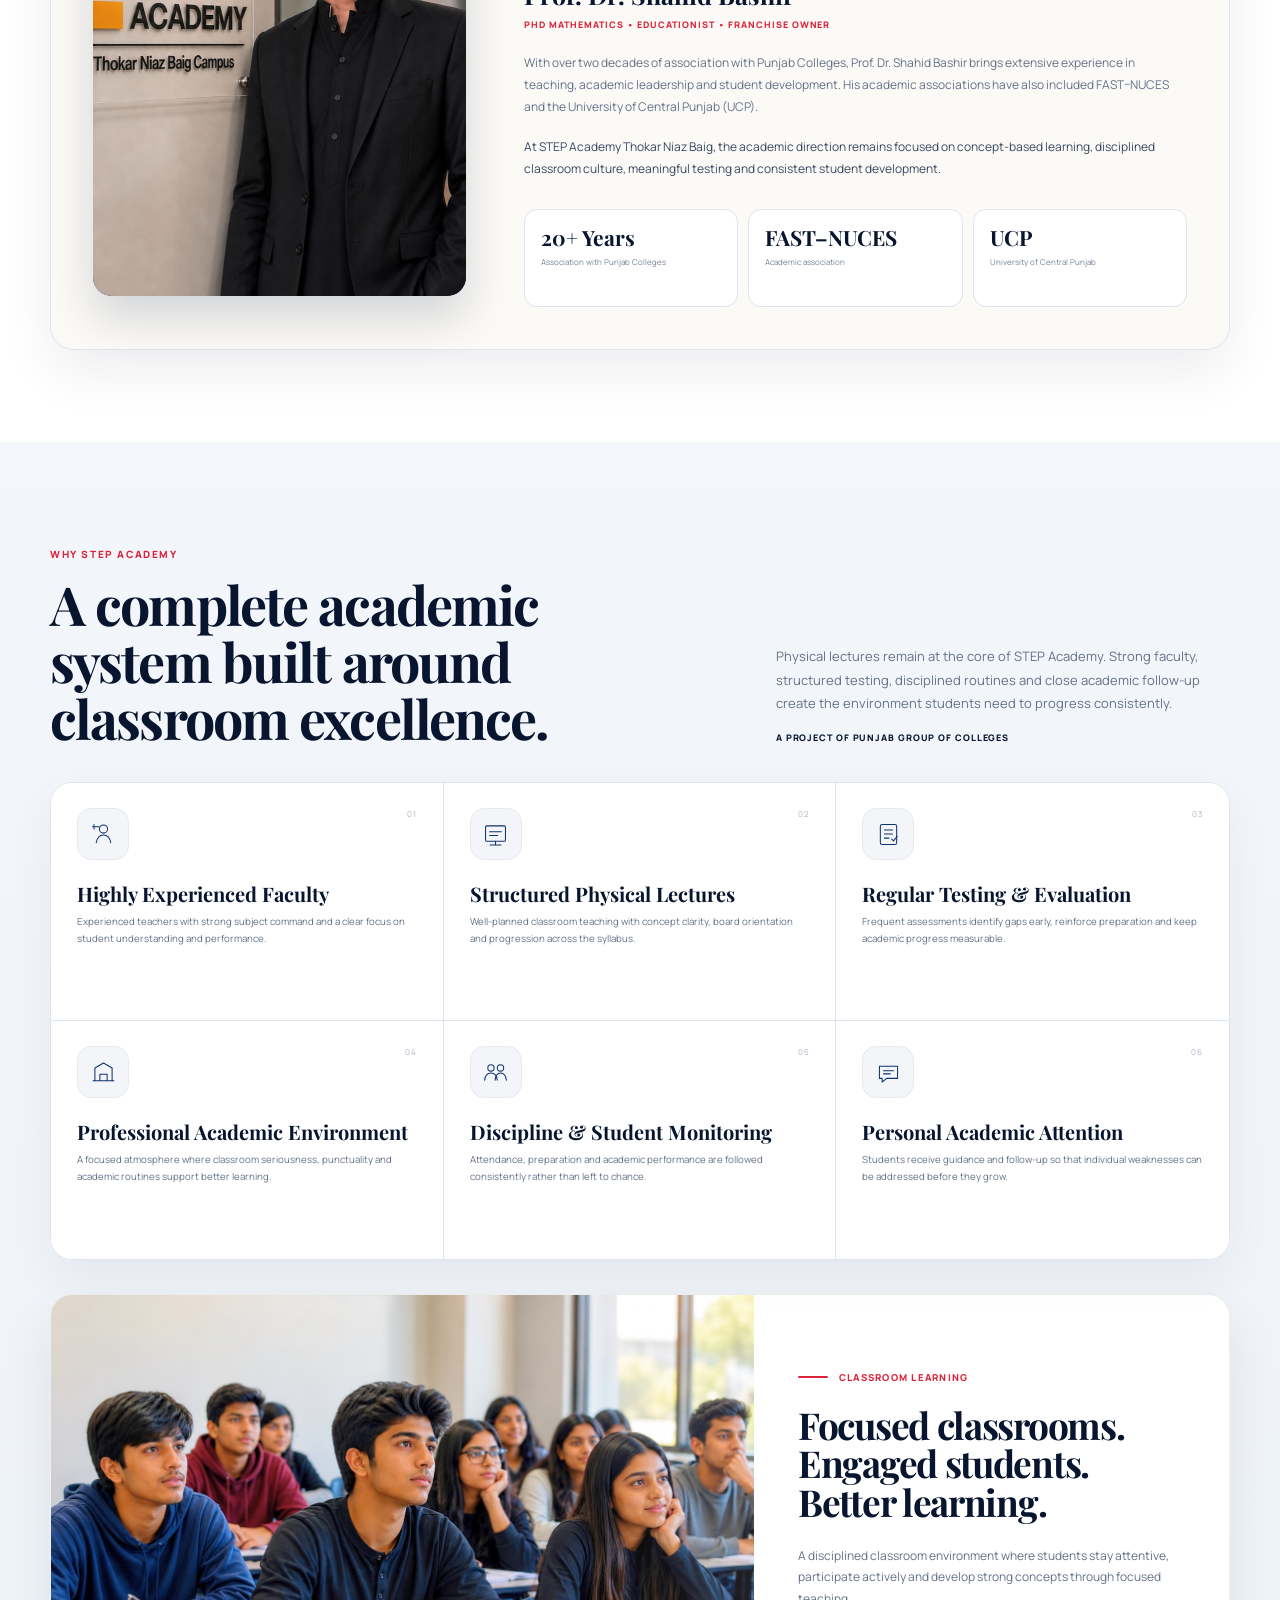
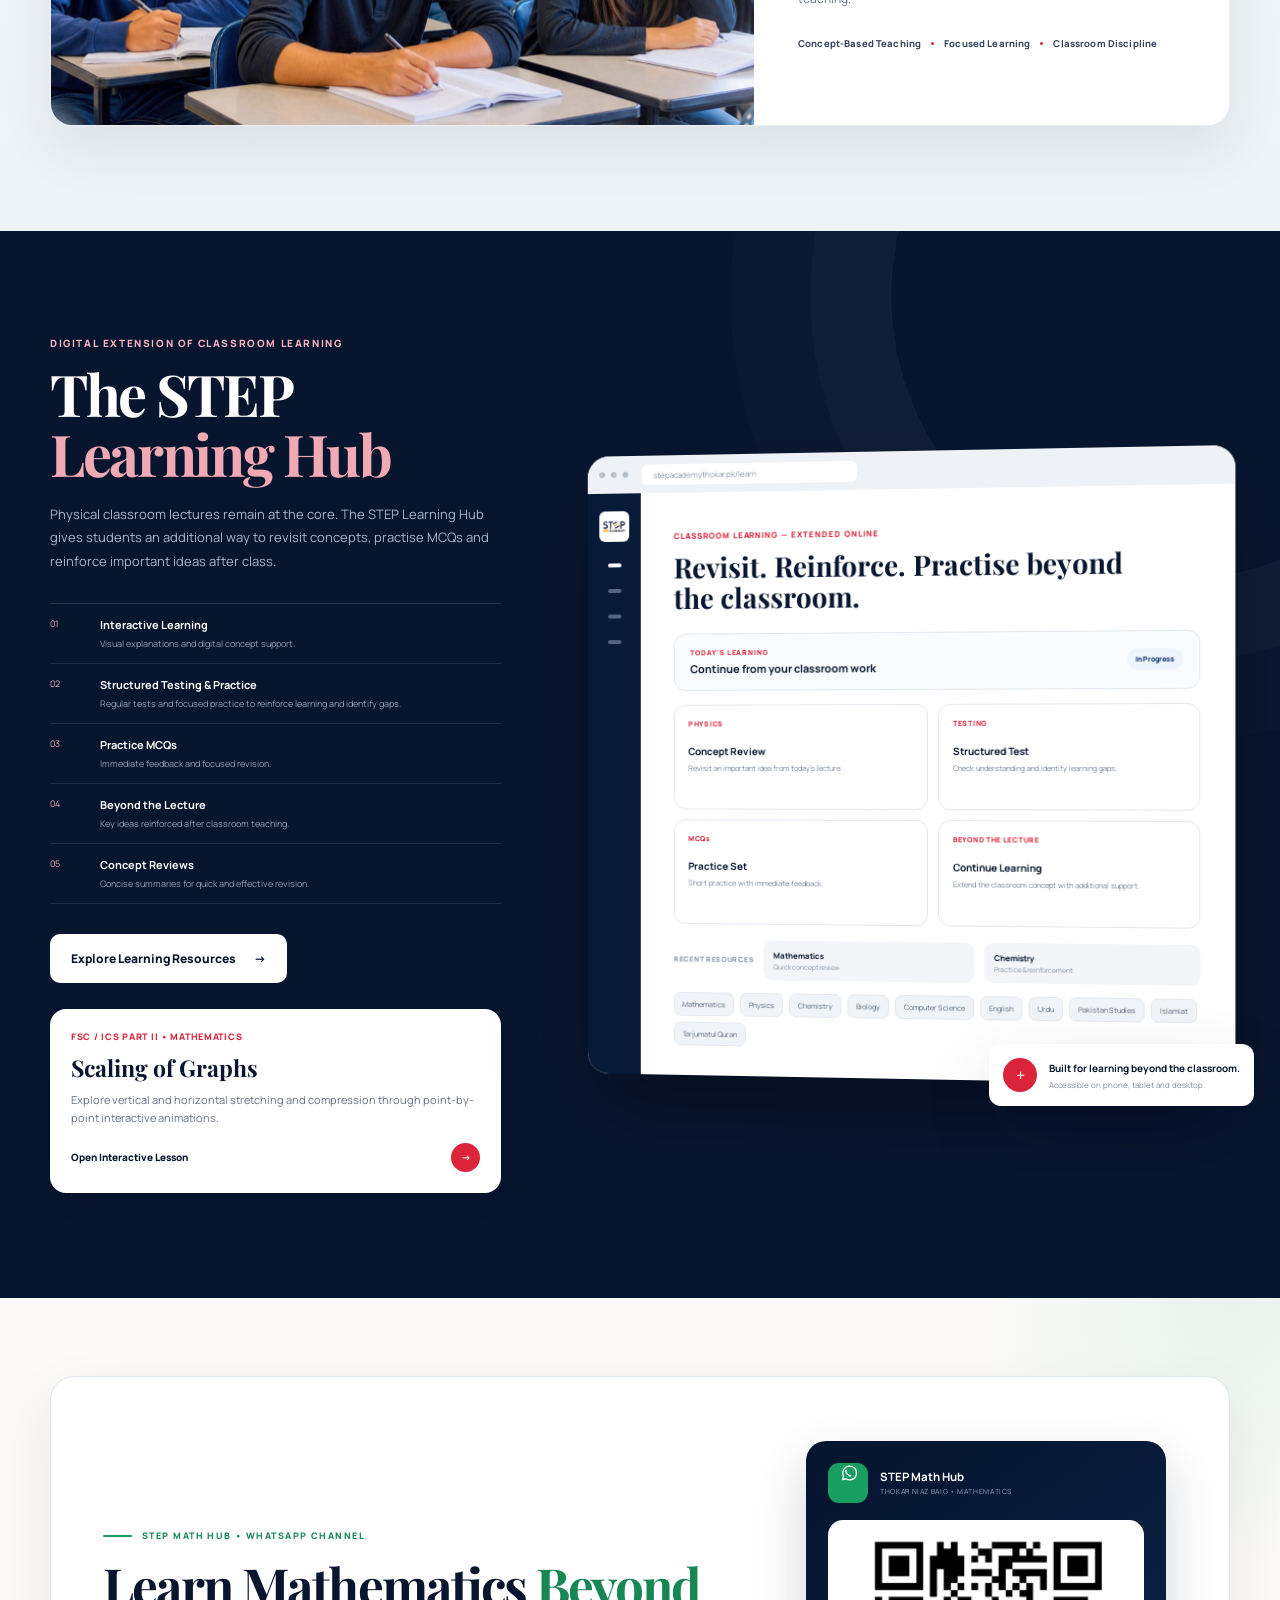
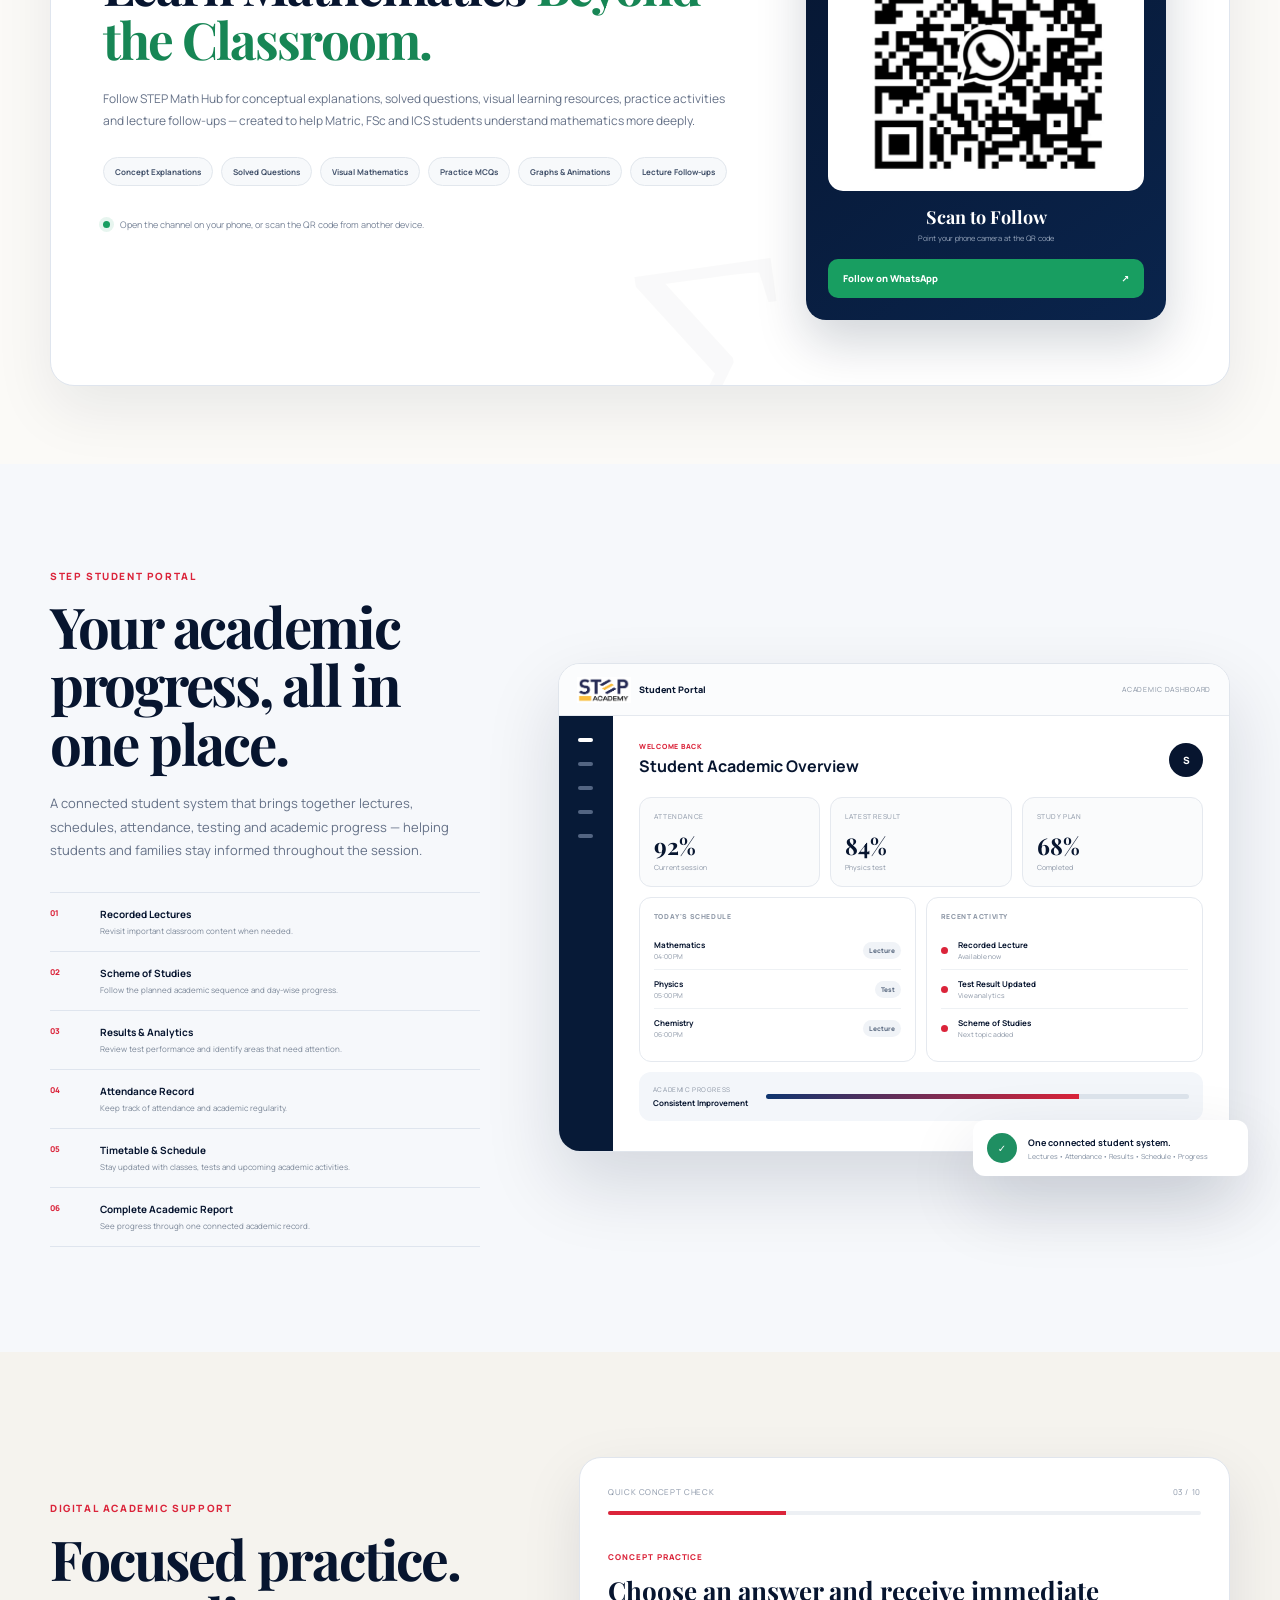
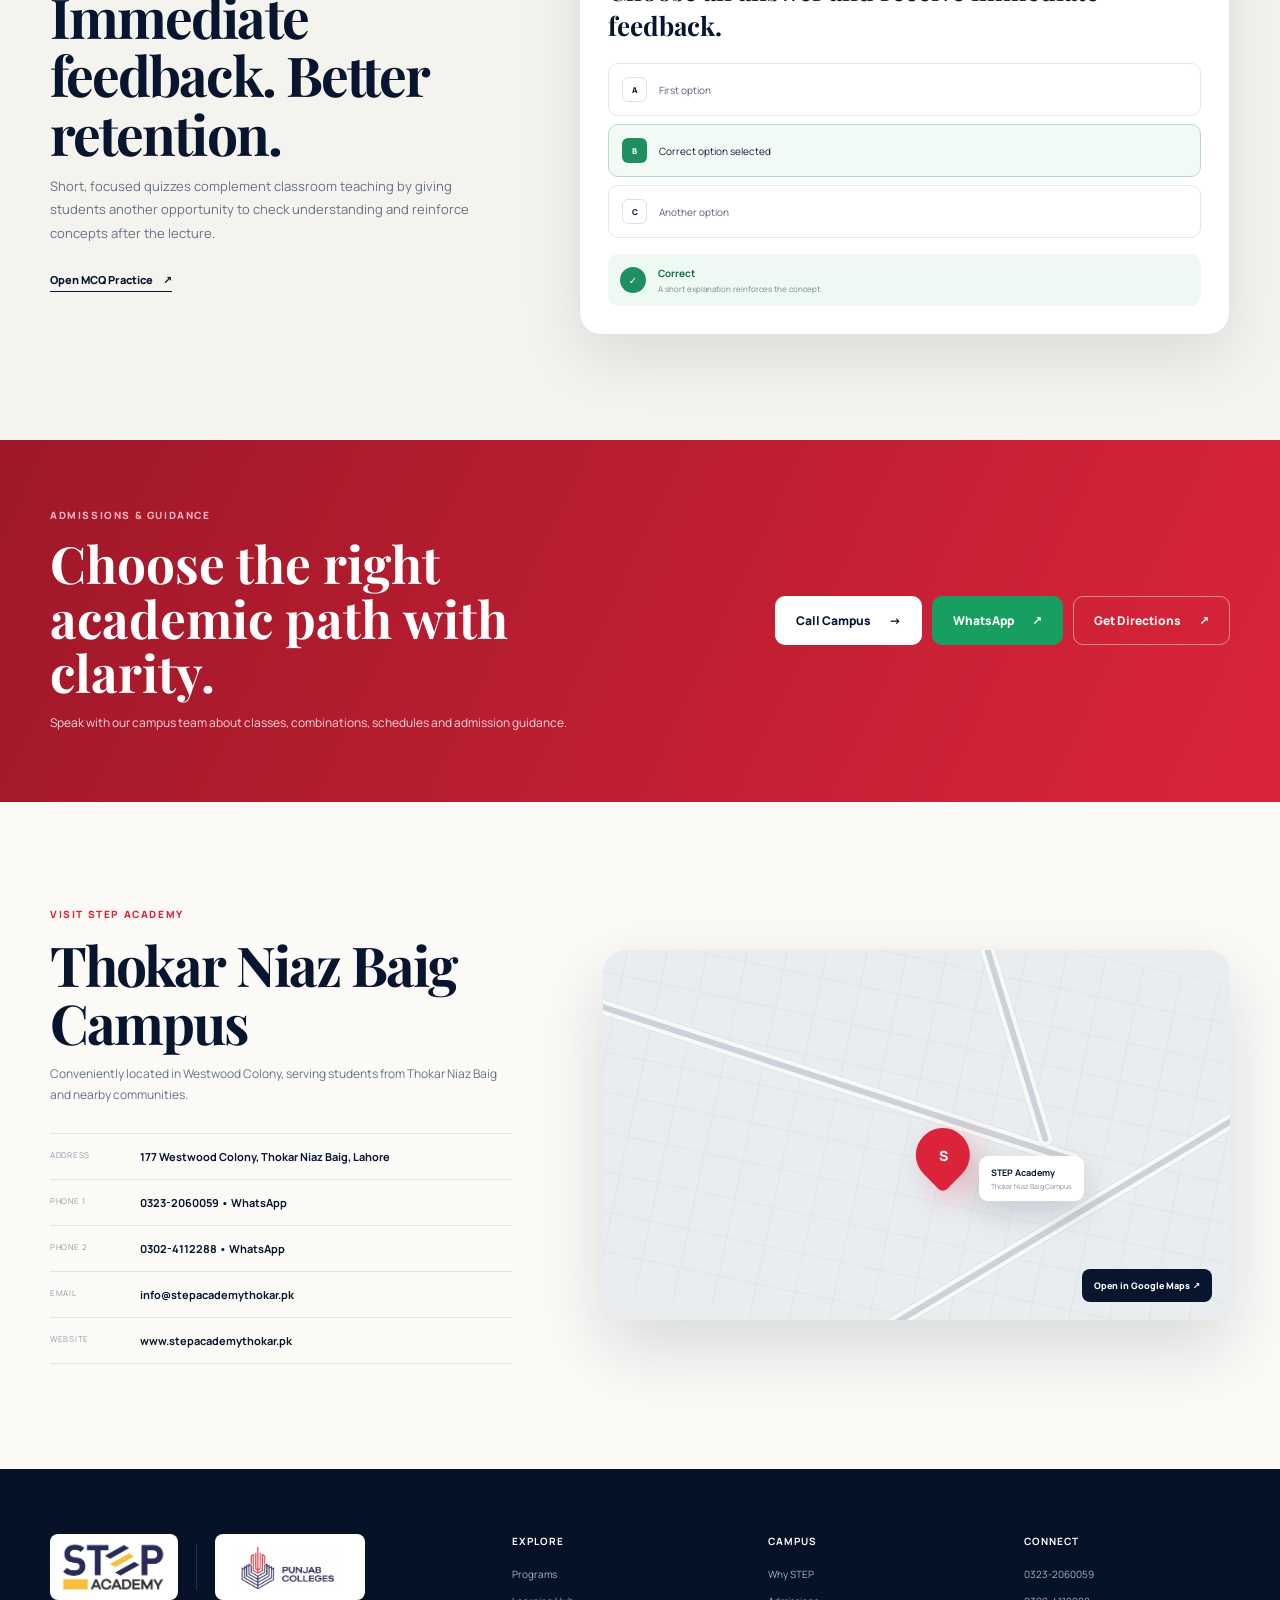
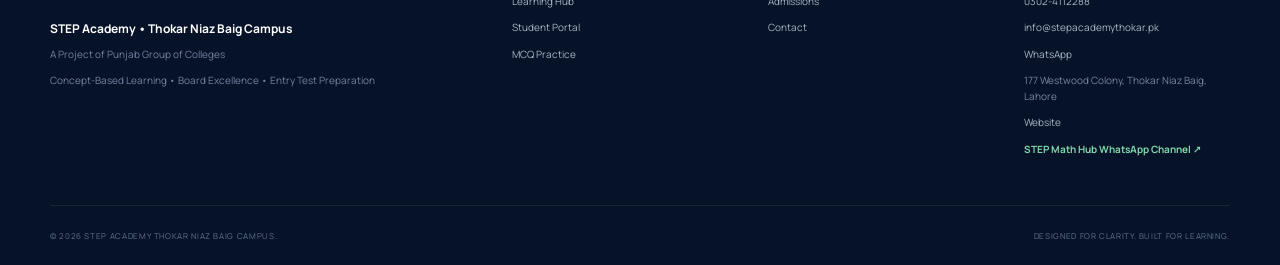
==== commit 6fe2ba9a: "Add files via upload" ====
--- a/index.html
+++ b/index.html
@@ -105,6 +105,19 @@
             <img src="assets/images/hero-student-v4.png" alt="Student representing STEP Academy's academic learning environment">
           </div>
 
+          <div class="step-orbit-emblem" aria-hidden="true">
+            <div class="step-orbit-disc"></div>
+            <div class="step-orbit-ring step-orbit-ring--outer"></div>
+            <div class="step-orbit-ring step-orbit-ring--blue"></div>
+            <div class="step-orbit-ring step-orbit-ring--gold"></div>
+            <div class="step-orbit-gold-arc"></div>
+            <div class="step-orbit-dot step-orbit-dot--1"></div>
+            <div class="step-orbit-dot step-orbit-dot--2"></div>
+            <div class="step-orbit-dot step-orbit-dot--3"></div>
+            <div class="step-orbit-logo">
+              <img src="assets/images/step-logo-white.png" alt="">
+            </div>
+          </div>
         </div>
       </div>
 
--- a/styles.css
+++ b/styles.css
@@ -328,6 +328,87 @@
   pointer-events: none;
 }
 .student-frame img { width: 100%; height: 100%; min-height: 565px; object-fit: cover; object-position: 52% center; display: block; }
+
+.step-orbit-emblem {
+  position: absolute; top: clamp(12px, 5%, 82px); right: clamp(18px, 1.8vw, 24px); z-index: 4;
+  width: clamp(118px, 10.8vw, 200px); height: clamp(118px, 10.8vw, 200px); display: grid; place-items: center;
+  pointer-events: none; opacity: 1;
+  filter: drop-shadow(0 0 18px rgba(84, 162, 255, .22));
+  animation: emblem-breathe 4.8s ease-in-out infinite;
+}
+
+.step-orbit-disc {
+  position: absolute; inset: 12px; border-radius: 50%;
+  background: radial-gradient(circle at 35% 28%, rgba(35, 72, 128, .95), rgba(8, 22, 45, .98) 54%, rgba(4, 14, 29, 1) 100%);
+  border: 1px solid rgba(159, 188, 255, .18);
+  box-shadow: inset 0 0 0 1px rgba(255,255,255,.04), 0 0 28px rgba(73, 154, 255, .18);
+}
+
+.step-orbit-ring {
+  position: absolute; inset: 0; border-radius: 50%;
+  border: 1px solid rgba(120, 201, 255, .38);
+  box-shadow: 0 0 18px rgba(82, 170, 255, .16);
+}
+
+.step-orbit-ring--outer {
+  inset: 4px;
+  border-color: rgba(110, 180, 255, .28);
+  animation: ring-rotate-slow 20s linear infinite;
+}
+
+.step-orbit-ring--blue {
+  inset: 14px;
+  border-color: rgba(98, 196, 255, .52);
+  animation: ring-rotate-medium 15s linear infinite reverse;
+}
+
+.step-orbit-ring--gold {
+  inset: 24px;
+  border-color: rgba(246, 189, 91, .72);
+  animation: ring-rotate-fast 10s linear infinite;
+}
+
+.step-orbit-gold-arc {
+  position: absolute; inset: 10px; border-radius: 50%;
+  border: 3px solid transparent;
+  border-top-color: rgba(246, 189, 91, .9);
+  border-right-color: rgba(246, 189, 91, .78);
+  transform: rotate(18deg);
+  box-shadow: 0 0 14px rgba(246, 189, 91, .26);
+  animation: gold-arc 16s linear infinite;
+}
+
+.step-orbit-dot {
+  position: absolute; top: 50%; left: 50%; width: 9px; height: 9px; margin: -4.5px 0 0 -4.5px;
+  border-radius: 50%;
+  background: radial-gradient(circle, #effdff 0%, #9ce0ff 30%, rgba(95, 171, 255, .95) 100%);
+  box-shadow: 0 0 12px rgba(125, 196, 255, .95);
+}
+
+.step-orbit-dot--1 { animation: orbit-dot-1 12s linear infinite; }
+.step-orbit-dot--2 { animation: orbit-dot-2 16s linear infinite; }
+.step-orbit-dot--3 { animation: orbit-dot-3 18s linear infinite; }
+
+.step-orbit-logo {
+  position: absolute;
+  inset: clamp(22px, 2.2vw, 32px);
+  display: grid;
+  place-items: center;
+  border-radius: 50%;
+
+  background: radial-gradient(
+    circle,
+    rgba(18, 42, 82, .65) 0%,
+    rgba(9, 23, 45, .08) 58%,
+    transparent 76%
+  );
+}
+
+.step-orbit-logo img {
+  display: block; width: 68%; max-width: 126px; height: auto;
+  filter: drop-shadow(0 0 12px rgba(126, 186, 255, .26));
+}
+
 .student-caption {
   position: absolute; left: 24px; bottom: 22px; z-index: 2;
   padding: 12px 15px; border-radius: 12px; background: rgba(5,17,38,.72);
@@ -737,7 +818,6 @@
   }
 }
 
-
 /* --- V4.1: hero image alignment correction --- */
 /* Keep the existing image; remove the artificial tall frame and align it higher. */
 .student-hero-merged {
@@ -765,7 +845,17 @@
   object-position: center center;
 }
 
-@media (max-width: 1180px) {
+@media (min-width: 1200px) {
+  .step-orbit-emblem {
+    width: clamp(170px, 10.2vw, 198px);
+    height: clamp(170px, 10.2vw, 198px);
+    top: clamp(18px, 4.2%, 74px);
+    right: clamp(18px, 1.8vw, 24px);
+  }
+  .step-orbit-logo { inset: clamp(30px, 2.8vw, 42px); }
+}
+
+@media (max-width: 1199px) and (min-width: 900px) {
   .student-hero-merged {
     min-height: 0;
     transform: translateY(-26px);
@@ -773,9 +863,17 @@
   .student-hero-merged .student-frame {
     min-height: 0;
   }
-}
-
-@media (max-width: 900px) {
+  .step-orbit-emblem {
+    width: clamp(132px, 13.5vw, 174px);
+    height: clamp(132px, 13.5vw, 174px);
+    top: clamp(16px, 5%, 62px);
+    right: clamp(18px, 1.8vw, 20px);
+  }
+  .step-orbit-logo { inset: clamp(24px, 3vw, 30px); }
+  .step-orbit-logo img { width: 58%; }
+}
+
+@media (max-width: 899px) and (min-width: 600px) {
   .student-hero-merged {
     min-height: 0;
     transform: none;
@@ -784,14 +882,103 @@
     min-height: 0;
     aspect-ratio: 1220 / 935;
   }
-}
-
-@media (max-width: 640px) {
+  .step-orbit-emblem {
+    width: clamp(108px, 17vw, 146px);
+    height: clamp(108px, 17vw, 146px);
+    top: clamp(14px, 4%, 42px);
+    right: clamp(18px, 1.8vw, 20px);
+  }
+  .step-orbit-logo { inset: clamp(20px, 4vw, 26px); }
+  .step-orbit-logo img { width: 68%; }
+  .step-orbit-dot { width: 7px; height: 7px; }
+}
+
+@media (max-width: 599px) {
   .student-hero-merged {
     min-height: 0;
   }
   .student-hero-merged .student-frame {
     min-height: 0;
+  }
+  .step-orbit-emblem {
+    width: clamp(74px, 18vw, 90px);
+    height: clamp(74px, 18vw, 90px);
+    top: clamp(10px, 2.5%, 22px);
+    right: clamp(16px, 1.8vw, 18px);
+  }
+  .step-orbit-logo { inset: clamp(12px, 3.6vw, 16px); }
+  .step-orbit-logo img { width: 58%; }
+  .step-orbit-dot { width: 6px; height: 6px; }
+}
+
+@media (max-width: 430px) {
+  .step-orbit-emblem {
+    width: 96px;
+    height: 96px;
+    top: 12px;
+    right: 18px;
+  }
+}
+
+@media (max-width: 390px) {
+  .step-orbit-emblem {
+    width: 90px;
+    height: 90px;
+    top: 10px;
+    right: 18px;
+  }
+}
+
+@keyframes ring-rotate-slow {
+  0% { transform: rotate(0deg); }
+  100% { transform: rotate(360deg); }
+}
+
+@keyframes ring-rotate-medium {
+  0% { transform: rotate(0deg); }
+  100% { transform: rotate(-360deg); }
+}
+
+@keyframes ring-rotate-fast {
+  0% { transform: rotate(0deg); }
+  100% { transform: rotate(360deg); }
+}
+
+@keyframes gold-arc {
+  0% { transform: rotate(18deg) scale(1); }
+  50% { transform: rotate(198deg) scale(1.02); }
+  100% { transform: rotate(378deg) scale(1); }
+}
+
+@keyframes orbit-dot-1 {
+  0% { transform: rotate(0deg) translateX(74px) rotate(0deg); opacity: .7; }
+  50% { opacity: 1; }
+  100% { transform: rotate(360deg) translateX(74px) rotate(-360deg); opacity: .7; }
+}
+
+@keyframes orbit-dot-2 {
+  0% { transform: rotate(80deg) translateX(69px) rotate(-80deg); opacity: .5; }
+  50% { opacity: 1; }
+  100% { transform: rotate(440deg) translateX(69px) rotate(-440deg); opacity: .5; }
+}
+
+@keyframes orbit-dot-3 {
+  0% { transform: rotate(160deg) translateX(80px) rotate(-160deg); opacity: .6; }
+  50% { opacity: 1; }
+  100% { transform: rotate(520deg) translateX(80px) rotate(-520deg); opacity: .6; }
+}
+
+@keyframes emblem-breathe {
+  0%, 100% { transform: scale(1); }
+  50% { transform: scale(1.03); }
+}
+
+@media (prefers-reduced-motion: reduce) {
+  .step-orbit-emblem,
+  .step-orbit-ring,
+  .step-orbit-gold-arc,
+  .step-orbit-dot {
+    animation: none !important;
   }
 }
 
@@ -1928,31 +2115,10 @@
   transition-delay: 0.44s;
 }
 
-/* Refine the main achievement heading */
-
-.achievement-copy h3 {
-  margin: 0 0 20px;
-  max-width: 650px;
-  font-family: "Manrope", sans-serif;
-  font-size: clamp(1.45rem, 1.8vw, 1.9rem);
-  font-weight: 700;
-  line-height: 1.22;
-  letter-spacing: -0.025em;
-}
-
-.achievement-copy h3 span {
-  color: #123f8c;
-  font-weight: 800;
-}
-
 @media (max-width: 768px) {
   .achievement-kinetic-title {
     font-size: clamp(2.35rem, 11vw, 3.7rem);
     line-height: 1.02;
-  }
-
-  .achievement-copy h3 {
-    font-size: 1.65rem;
   }
 }
 
@@ -1977,7 +2143,27 @@
   grid-template-columns: minmax(0, 1.08fr) minmax(320px, 0.92fr);
   gap: 34px;
   align-items: center;
-  margin-top: 28px;
+  margin-top: 30px;
+}
+
+.achievement-statement {
+  max-width: 900px;
+  margin: 42px auto 0;
+  text-align: center;
+}
+
+.achievement-statement h3 {
+  margin: 0;
+  color: #07152f;
+  font-family: "Manrope", sans-serif;
+  font-size: clamp(1.8rem, 3vw, 2.75rem);
+  font-weight: 800;
+  line-height: 1.16;
+  letter-spacing: -0.02em;
+}
+
+.achievement-statement h3 span {
+  color: #123f8c;
 }
 
 .achievement-copy {
@@ -2001,18 +2187,6 @@
   letter-spacing: 0.02em;
 }
 
-.achievement-copy h3 {
-  margin: 0 0 18px;
-  color: #07152f;
-  font-size: clamp(1.9rem, 2.8vw, 2.8rem);
-  line-height: 1.14;
-  letter-spacing: -0.02em;
-}
-
-.achievement-copy h3 span {
-  color: #123f8c;
-}
-
 .achievement-copy > p {
   margin: 0 0 16px;
   color: #526078;
@@ -2076,8 +2250,10 @@
   display: block;
   width: 100%;
   max-width: 520px;
+  aspect-ratio: 4 / 3;
   height: auto;
-  transform: translateY(8px);
+  object-fit: cover;
+  object-position: center;
   border-radius: 26px;
   border: 1px solid rgba(7, 21, 47, 0.08);
   box-shadow: 0 26px 65px rgba(7, 21, 47, 0.18);
@@ -2091,7 +2267,6 @@
 
   .achievement-photo img {
     max-width: 560px;
-    transform: none;
   }
 
   .achievement-highlights {
@@ -2101,13 +2276,18 @@
 
 /* Mobile */
 @media (max-width: 768px) {
+  .achievement-statement {
+    margin-top: 32px;
+    text-align: left;
+  }
+
+  .achievement-statement h3 {
+    font-size: 1.85rem;
+  }
+
   .achievement-copy {
     padding: 24px;
     border-radius: 20px;
-  }
-
-  .achievement-copy h3 {
-    font-size: 1.9rem;
   }
 
   .achievement-highlights {
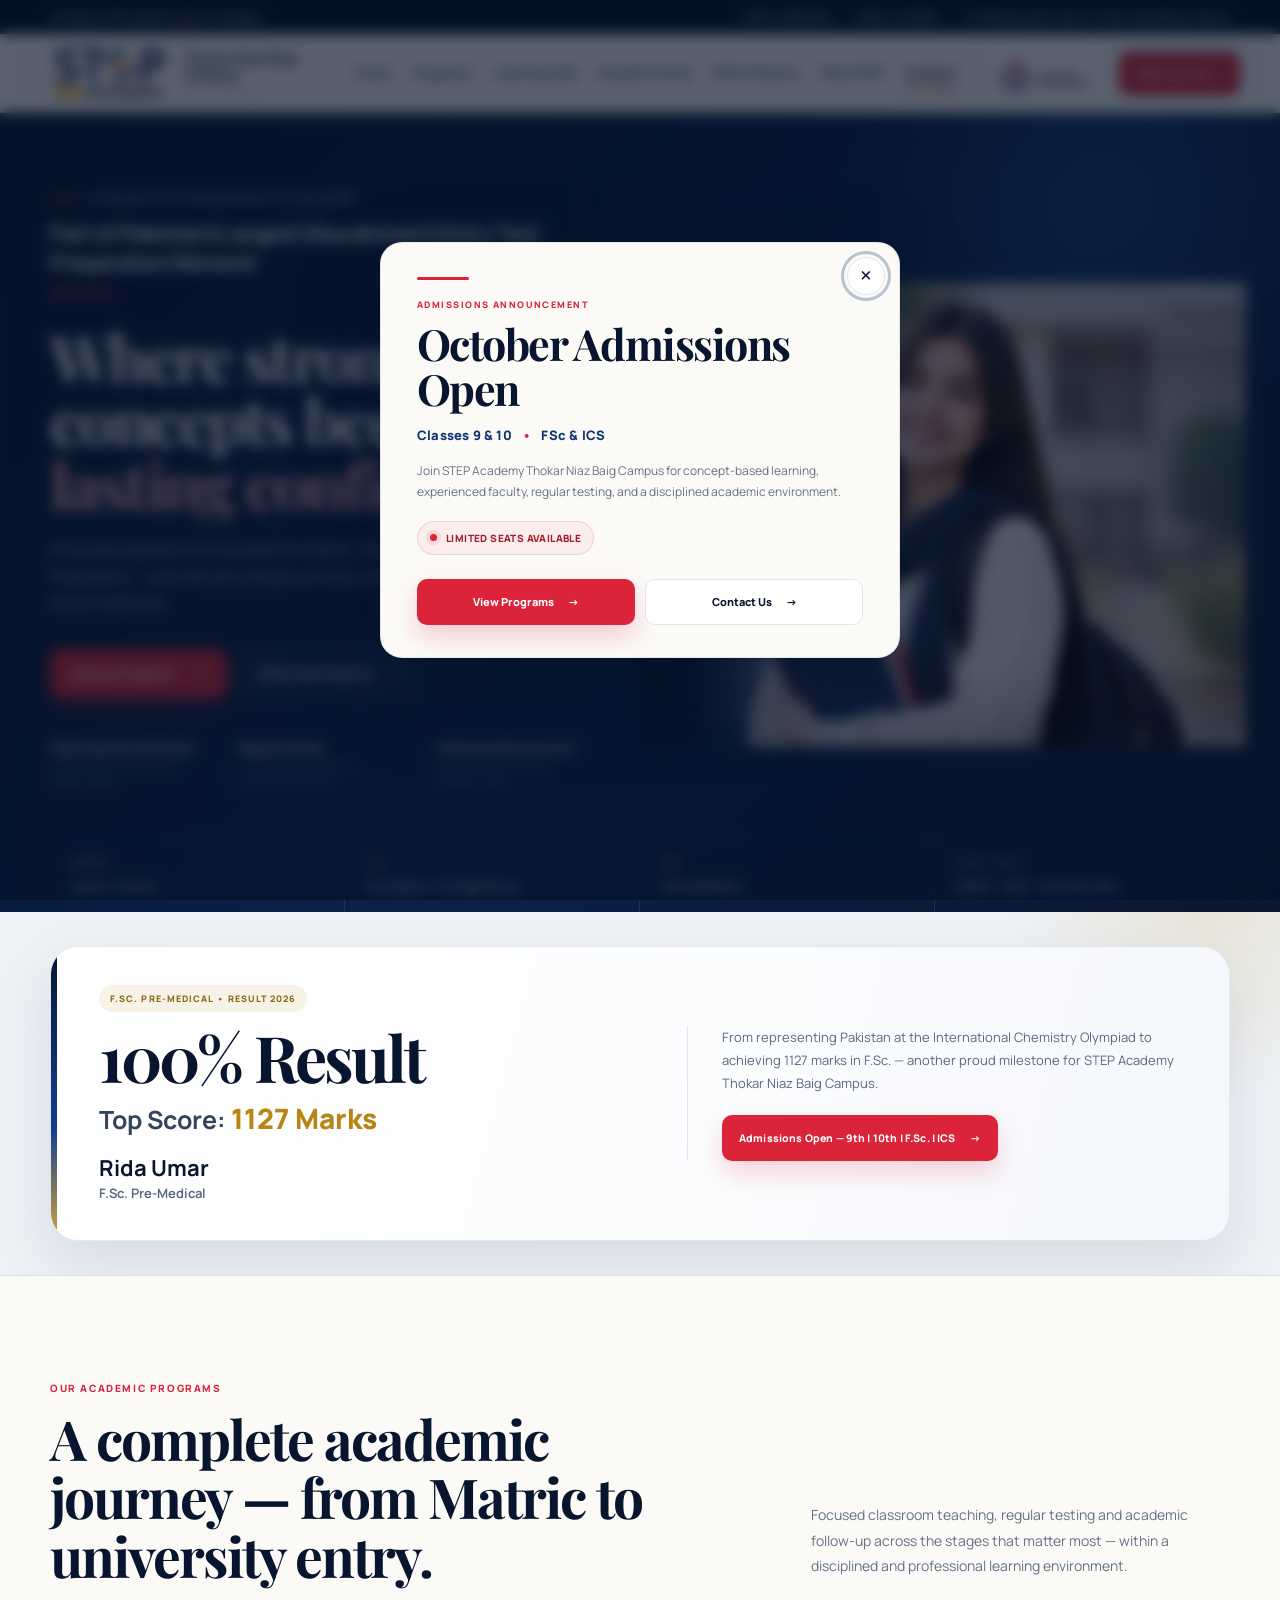
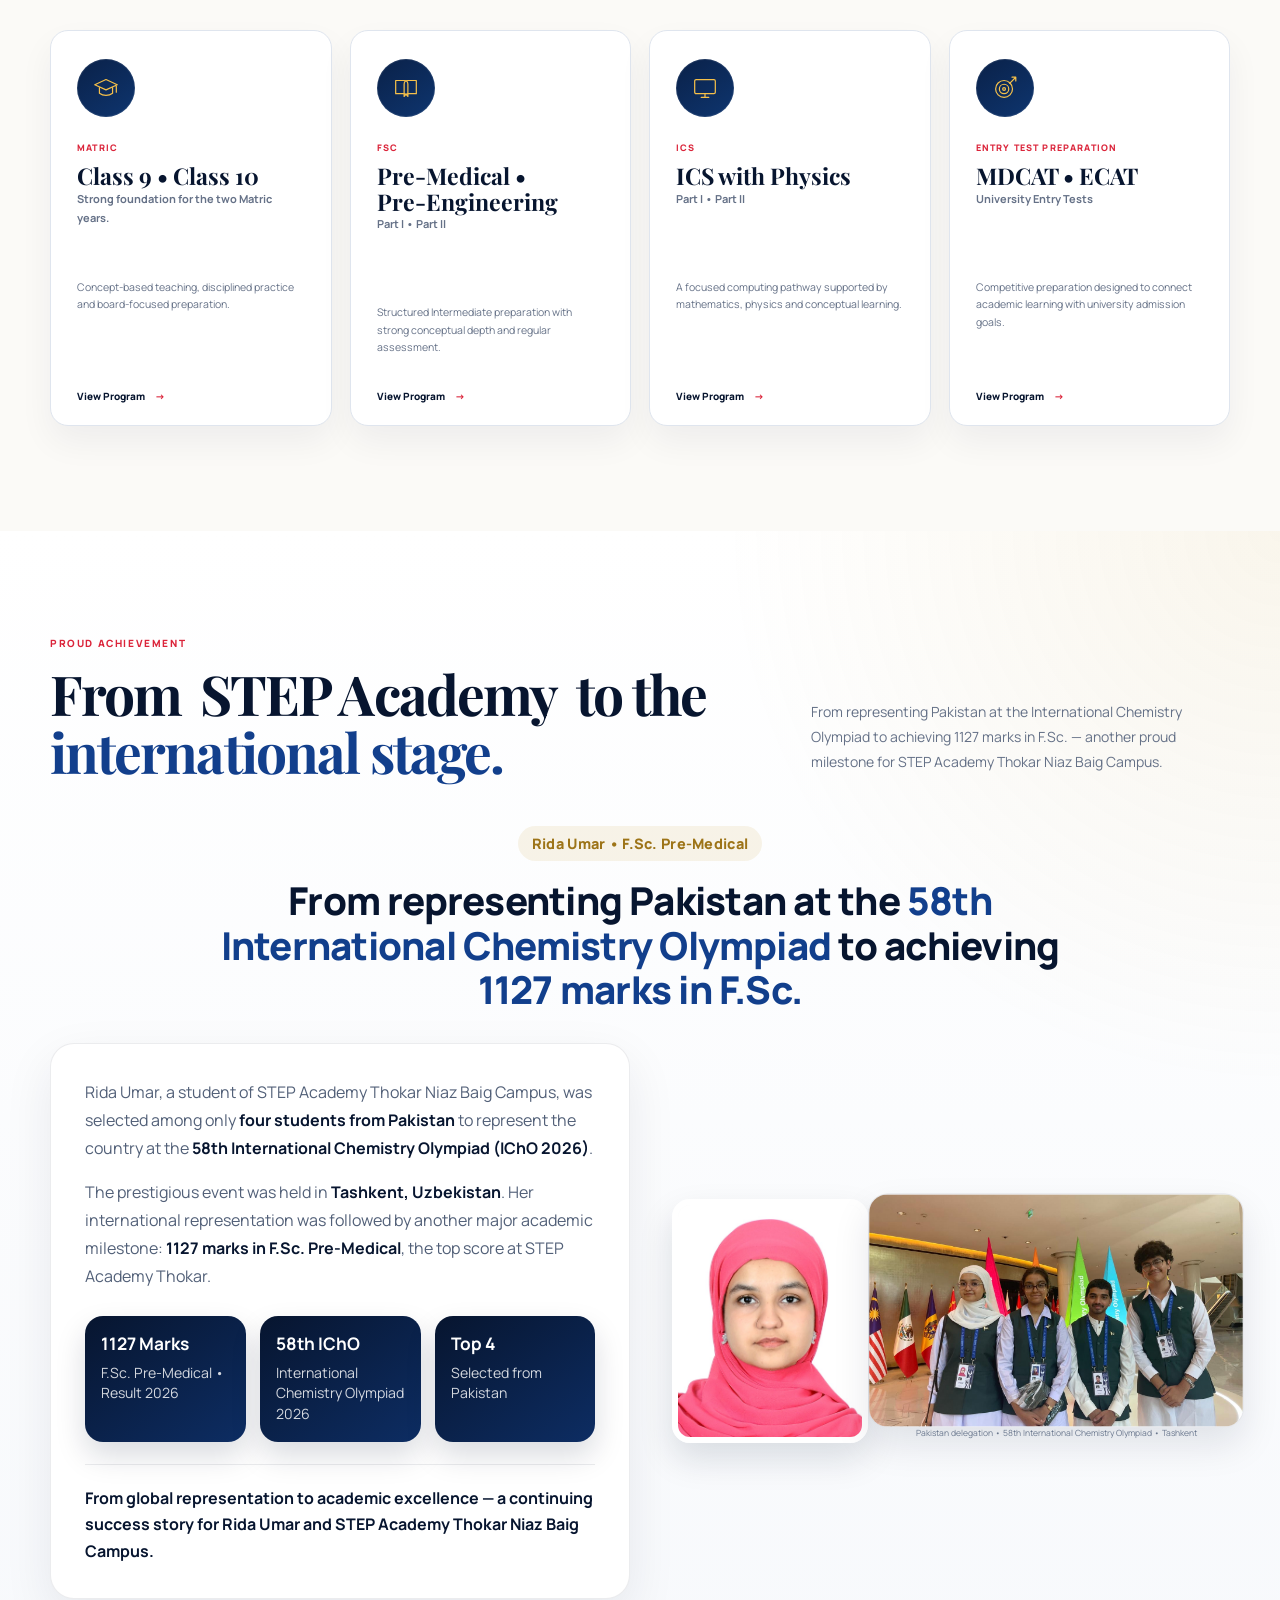
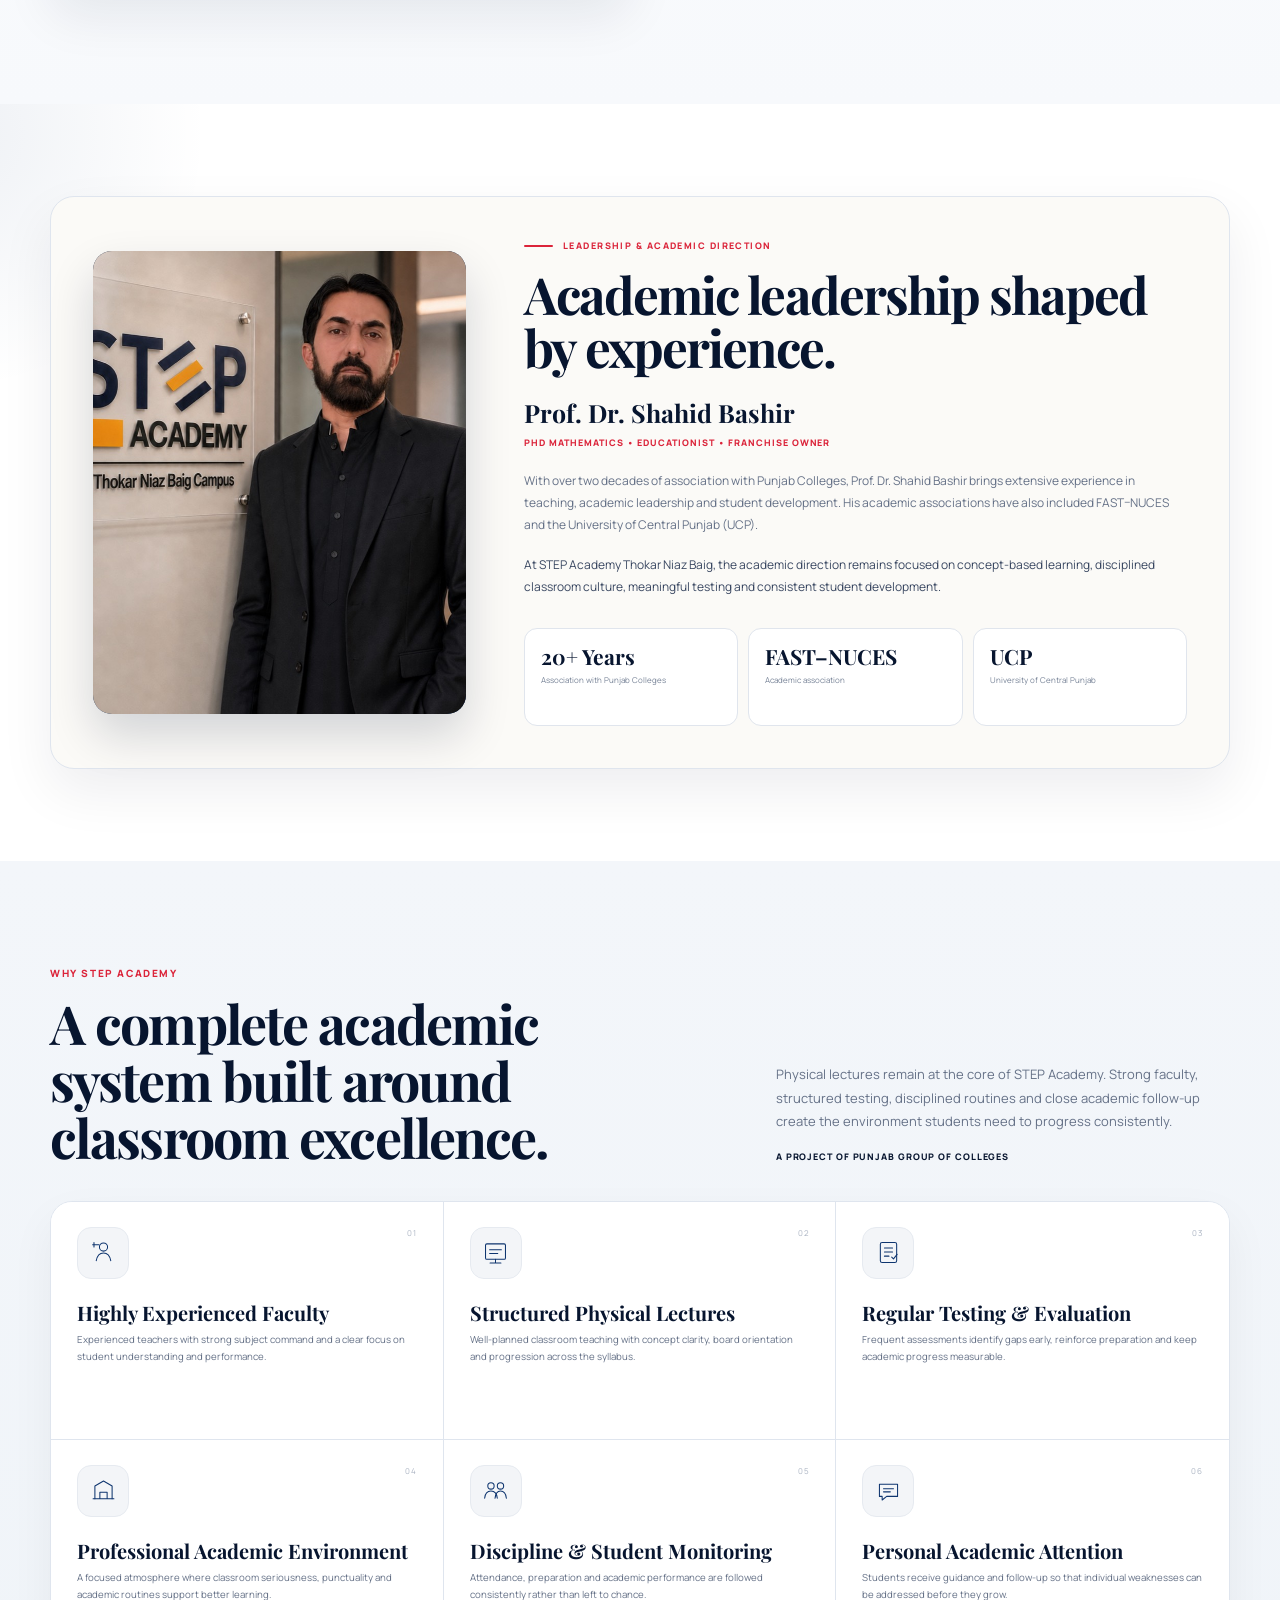
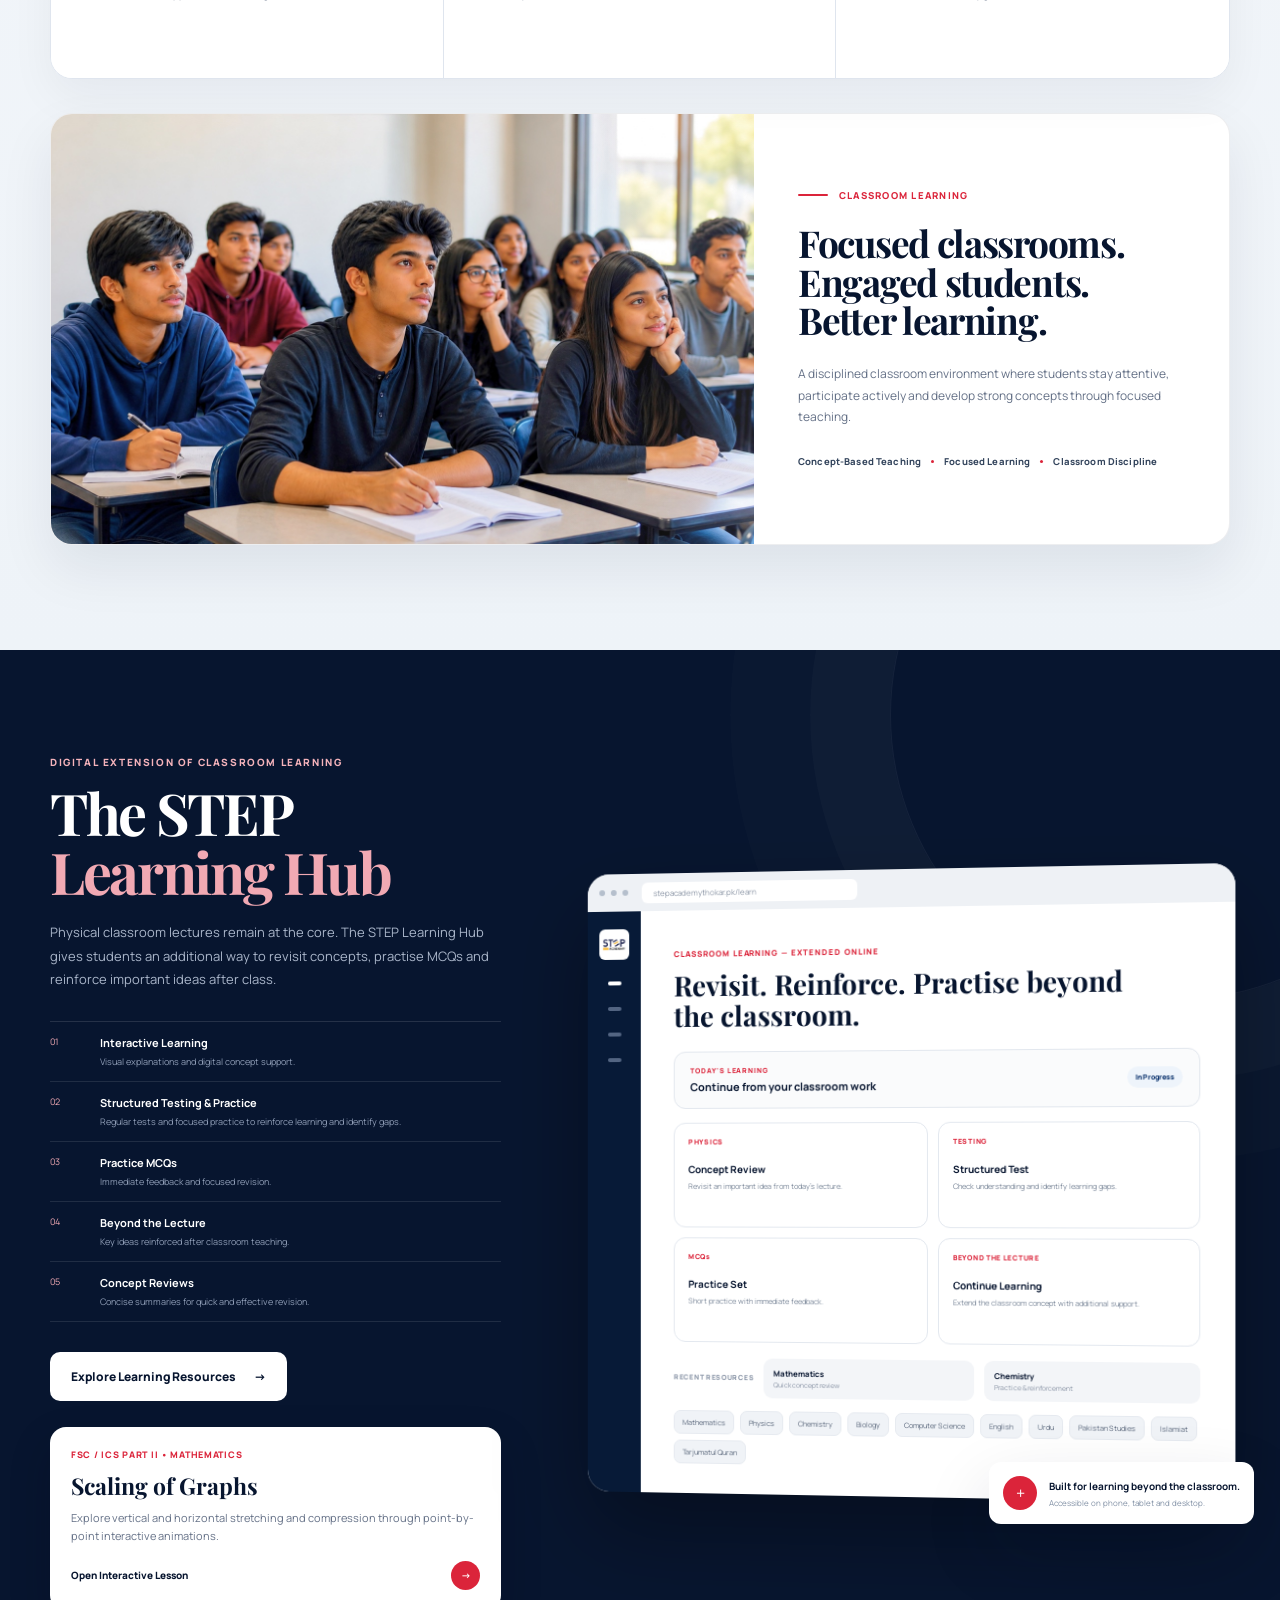
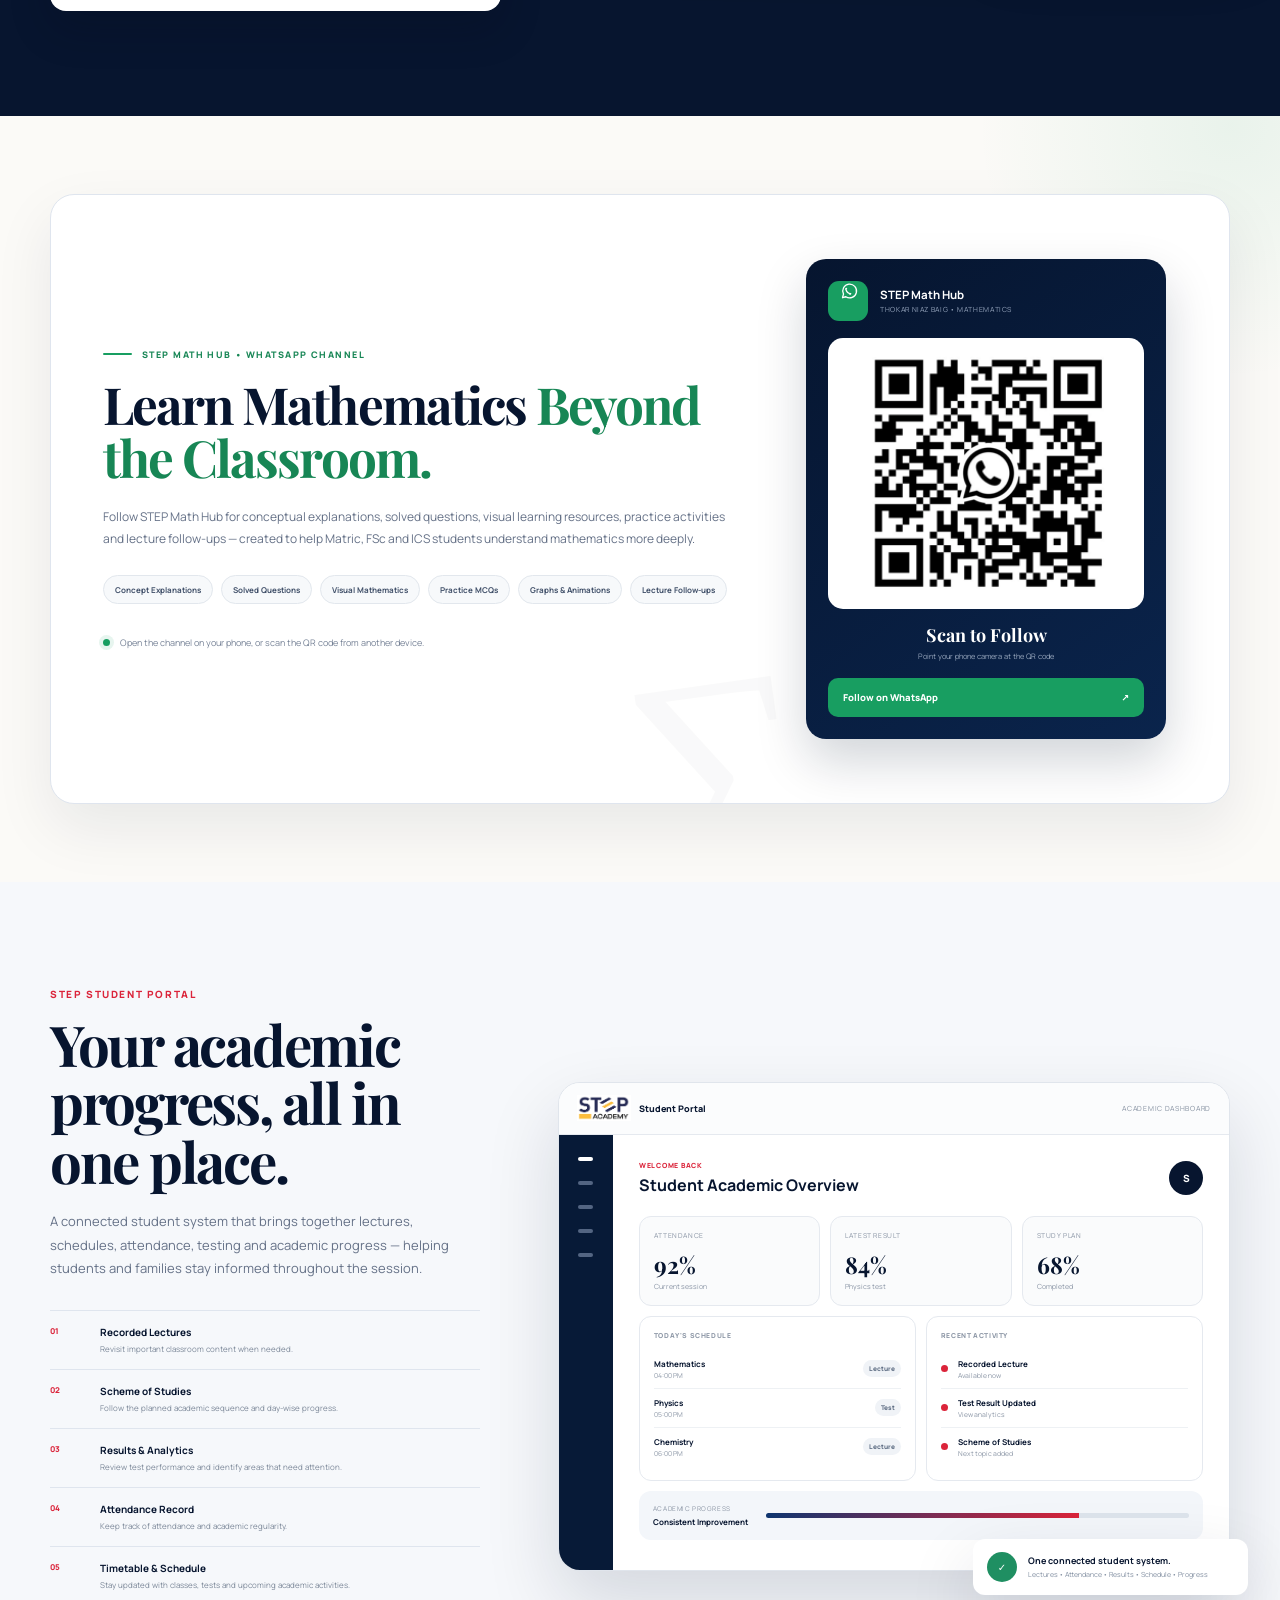
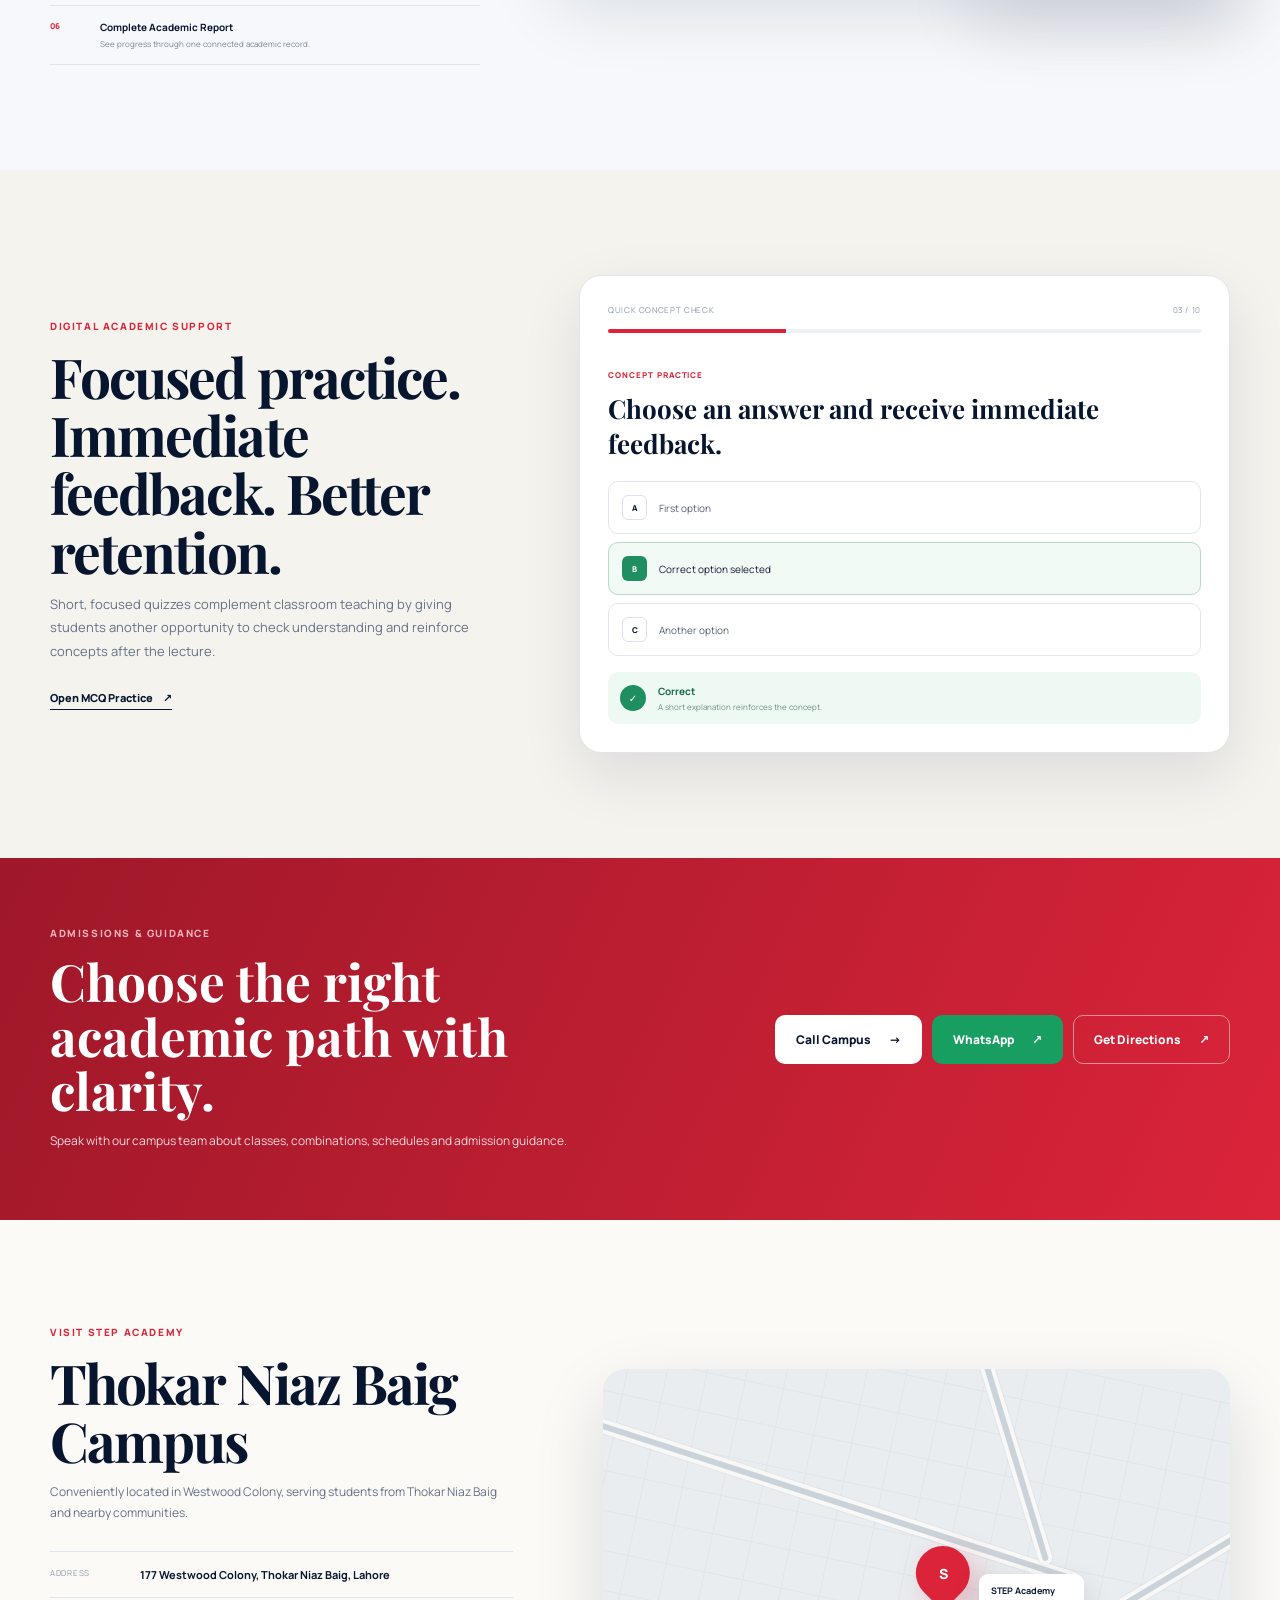
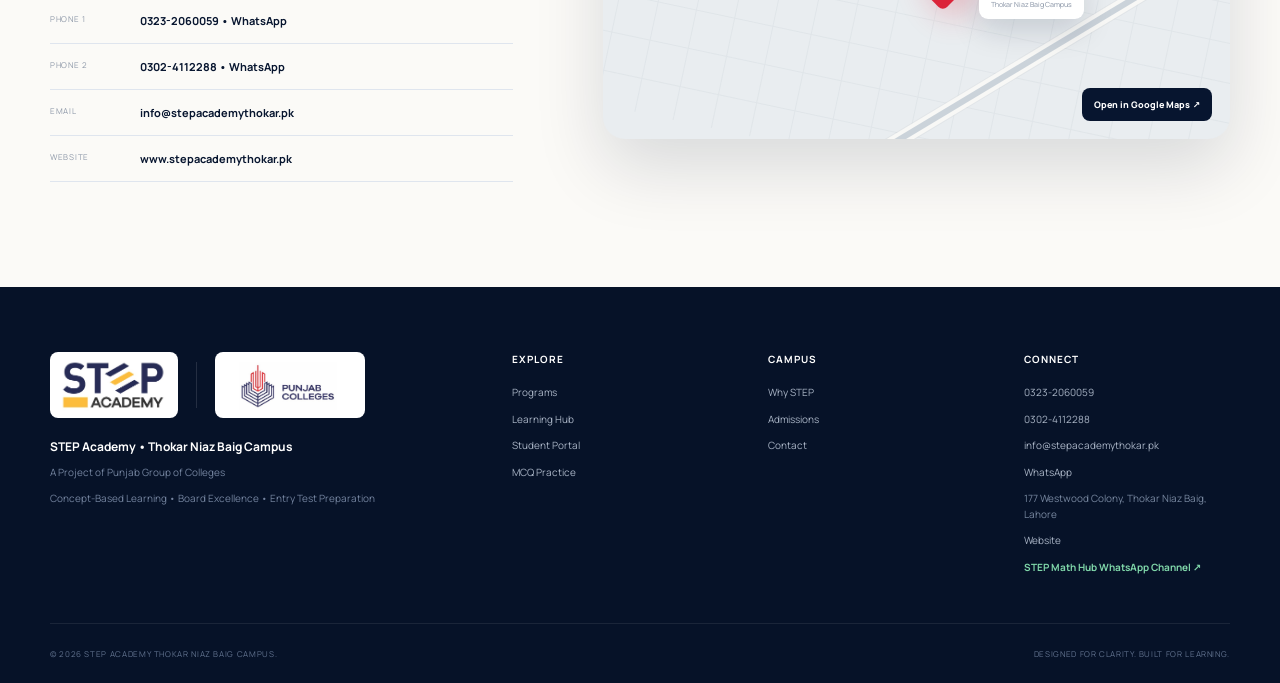
==== commit 86109647: "Add files via upload" ====
--- a/index.html
+++ b/index.html
@@ -1,784 +1,802 @@
-<!DOCTYPE html>
-<html lang="en">
-<head>
-  <meta charset="UTF-8">
-  <meta name="viewport" content="width=device-width, initial-scale=1.0">
-  <meta name="description" content="STEP Academy Thokar Niaz Baig Campus — Matric, FSc, ICS and Entry Test Preparation with concept-based learning, board excellence and digital academic support.">
-  <meta name="theme-color" content="#07152f">
-  <title>STEP Academy Thokar Niaz Baig | Matric, FSc, ICS & Entry Test Preparation</title>
-
-  <link rel="preconnect" href="https://fonts.googleapis.com">
-  <link rel="preconnect" href="https://fonts.gstatic.com" crossorigin>
-  <link href="https://fonts.googleapis.com/css2?family=Manrope:wght@400;500;600;700;800&family=Playfair+Display:wght@600;700&display=swap" rel="stylesheet">
-  <link rel="stylesheet" href="styles.css">
-</head>
-<body>
-  <a class="skip-link" href="#main">Skip to content</a>
-
-  <div class="topbar">
-    <div class="container topbar-inner">
-      <span>A Project of Punjab Group of Colleges</span>
-      <div class="topbar-links">
-        <a href="tel:+923232060059">0323-2060059</a>
-        <span class="dot"></span>
-        <a href="tel:+923024112288">0302-4112288</a>
-        <span class="dot"></span>
-        <a href="#contact">177 Westwood Colony, Thokar Niaz Baig, Lahore</a>
-      </div>
-    </div>
-  </div>
-
-  <header class="site-header" id="home">
-    <div class="container nav-wrap">
-      <a class="brand" href="#home" aria-label="STEP Academy Thokar Niaz Baig home">
-        <img class="brand-logo" src="assets/images/step-academy-logo.png" alt="STEP Academy">
-        <div class="brand-copy">
-          <strong>Thokar Niaz Baig Campus</strong>
-          <span>STEP Academy</span>
-        </div>
-      </a>
-
-      <button class="menu-toggle" type="button" aria-label="Open navigation" aria-expanded="false">
-        <span></span><span></span><span></span>
-      </button>
-
-      <nav class="main-nav" aria-label="Main navigation">
-        <a class="active" href="#home">Home</a>
-        <a href="#programs">Programs</a>
-        <a href="#learning">Learning Hub</a>
-        <a href="#portal">Student Portal</a>
-        <a href="#practice">MCQ Practice</a>
-        <a href="#about">Why STEP</a>
-        <a href="#contact">Contact</a>
-      </nav>
-
-      <div class="parent-brand" aria-label="Punjab Colleges">
-        <img src="assets/images/punjab-colleges-logo.png" alt="Punjab Colleges">
-      </div>
-
-      <a class="nav-cta" href="#admissions">Admissions <span aria-hidden="true">↗</span></a>
-    </div>
-  </header>
-
-  <main id="main">
-    <section class="hero">
-      <div class="hero-grid"></div>
-      <div class="hero-glow"></div>
-
-      <div class="container hero-layout">
-        <div class="hero-copy reveal">
-          <div class="eyebrow"><span></span>A Project of Punjab Group of Colleges</div>
-          <p class="network-line">Part of Pakistan’s Largest Educational &amp; Entry Test Preparation Network</p>
-
-          <h1>Where strong concepts become <em>lasting confidence.</em></h1>
-
-          <p class="hero-lead">
-            A focused academic environment for Matric, FSc, ICS and Entry Test Preparation —
-            built around conceptual clarity, board excellence and strong future readiness.
-          </p>
-
-          <div class="hero-actions">
-            <a class="btn btn-primary" href="#programs">Explore Programs <span>→</span></a>
-            <a class="btn btn-ghost" href="#learning">Enter Learning Hub <span>↗</span></a>
-          </div>
-
-          <div class="hero-proof">
-            <div class="proof-item">
-              <strong>Highly Experienced Faculty</strong>
-              <span>Strong classroom teaching with academic depth.</span>
-            </div>
-            <div class="proof-line"></div>
-            <div class="proof-item">
-              <strong>Regular Testing</strong>
-              <span>Structured assessment and performance follow-up.</span>
-            </div>
-            <div class="proof-line"></div>
-            <div class="proof-item">
-              <strong>Professional Environment</strong>
-              <span>Discipline, focus and serious academic culture.</span>
-            </div>
-          </div>
-        </div>
-
-        <div class="student-hero student-hero-merged reveal delay-1">
-          <div class="student-frame">
-            <img src="assets/images/hero-student-v4.png" alt="Student representing STEP Academy's academic learning environment">
-          </div>
-
-          <div class="step-orbit-emblem" aria-hidden="true">
-            <div class="step-orbit-disc"></div>
-            <div class="step-orbit-ring step-orbit-ring--outer"></div>
-            <div class="step-orbit-ring step-orbit-ring--blue"></div>
-            <div class="step-orbit-ring step-orbit-ring--gold"></div>
-            <div class="step-orbit-gold-arc"></div>
-            <div class="step-orbit-dot step-orbit-dot--1"></div>
-            <div class="step-orbit-dot step-orbit-dot--2"></div>
-            <div class="step-orbit-dot step-orbit-dot--3"></div>
-            <div class="step-orbit-logo">
-              <img src="assets/images/step-logo-white.png" alt="">
-            </div>
-          </div>
-        </div>
-      </div>
-
-      <div class="container hero-brandbar">
-        <div class="brandbar-item">
-          <span>Matric</span>
-          <strong>Class 9 • Class 10</strong>
-        </div>
-        <div class="brandbar-item">
-          <span>FSc</span>
-          <strong>Pre-Medical • Pre&#8209;Engineering</strong>
-        </div>
-        <div class="brandbar-item">
-          <span>ICS</span>
-          <strong>ICS with Physics</strong>
-        </div>
-        <div class="brandbar-item">
-          <span>Entry Tests</span>
-          <strong>MDCAT • ECAT • University Tests</strong>
-        </div>
-      </div>
-    </section>
-
-    <section class="section programs" id="programs">
-      <div class="container">
-        <div class="section-head reveal">
-          <div>
-            <span class="section-kicker">Our Academic Programs</span>
-            <h2>A complete academic journey — from Matric to university entry.</h2>
-          </div>
-          <p>
-            Focused classroom teaching, regular testing and academic follow-up across the stages that matter most —
-            within a disciplined and professional learning environment.
-          </p>
-        </div>
-
-        
-        <div class="program-grid program-grid-v2">
-          <article class="program-card program-card-v2 reveal">
-            <div class="program-icon-v2">
-              <svg viewBox="0 0 64 64" aria-hidden="true">
-                <path d="M8 25 32 14l24 11-24 11L8 25Z"/>
-                <path d="M18 31v12c8 6 20 6 28 0V31"/>
-                <path d="M54 28v13"/>
-              </svg>
-            </div>
-            <span class="program-label">Matric</span>
-            <h3>Class 9 • Class 10</h3>
-            <p class="program-focus">Strong foundation for the two Matric years.</p>
-            <p class="program-description">Concept-based teaching, disciplined practice and board-focused preparation.</p>
-            <a href="#contact">View Program <span>→</span></a>
-          </article>
-
-          <article class="program-card program-card-v2 reveal delay-1">
-            <div class="program-icon-v2">
-              <svg viewBox="0 0 64 64" aria-hidden="true">
-                <path d="M10 16h18c5 0 8 3 8 8v26c-2-4-5-6-10-6H10V16Z"/>
-                <path d="M54 16H36c-5 0-8 3-8 8v26c2-4 5-6 10-6h16V16Z"/>
-              </svg>
-            </div>
-            <span class="program-label">FSc</span>
-            <h3>Pre-Medical • Pre&#8209;Engineering</h3>
-            <p class="program-subline">Part I • Part II</p>
-            <p class="program-description">Structured Intermediate preparation with strong conceptual depth and regular assessment.</p>
-            <a href="#contact">View Program <span>→</span></a>
-          </article>
-
-          <article class="program-card program-card-v2 reveal delay-2">
-            <div class="program-icon-v2">
-              <svg viewBox="0 0 64 64" aria-hidden="true">
-                <rect x="10" y="14" width="44" height="30" rx="3"/>
-                <path d="M24 52h16M32 44v8"/>
-              </svg>
-            </div>
-            <span class="program-label">ICS</span>
-            <h3>ICS with Physics</h3>
-            <p class="program-subline">Part I • Part II</p>
-            <p class="program-description">A focused computing pathway supported by mathematics, physics and conceptual learning.</p>
-            <a href="#contact">View Program <span>→</span></a>
-          </article>
-
-          <article class="program-card program-card-v2 reveal delay-3">
-            <div class="program-icon-v2 program-icon-entry">
-              <svg viewBox="0 0 64 64" aria-hidden="true">
-                <circle cx="30" cy="34" r="18"/>
-                <circle cx="30" cy="34" r="10"/>
-                <circle cx="30" cy="34" r="3"/>
-                <path d="M42 22 55 9M47 9h8v8"/>
-              </svg>
-            </div>
-            <span class="program-label">Entry Test Preparation</span>
-            <h3>MDCAT • ECAT</h3>
-            <p class="program-subline">University Entry Tests</p>
-            <p class="program-description">Competitive preparation designed to connect academic learning with university admission goals.</p>
-            <a href="#contact">View Program <span>→</span></a>
-          </article>
-        </div>
-
-      </div>
-    </section>
-<section class="section proud-achievement" id="achievement">
-  <div class="container">
-
-    <div class="section-head reveal">
-      <div>
-        <span class="section-kicker">Proud Achievement</span>
-        <h2 class="achievement-kinetic-title" aria-label="From STEP Academy to the international stage.">
-  <span class="kinetic-word word-1">From</span>
-  <span class="kinetic-word word-2">STEP Academy</span>
-  <span class="kinetic-word word-3">to the</span>
-  <span class="kinetic-word word-4">international stage.</span>
-</h2>
-      </div>
-
-      <p>
-        A proud moment for STEP Academy Thokar Niaz Baig Campus — one of our students
-        represented Pakistan at one of the world’s most prestigious science competitions.
-      </p>
-    </div>
-
-    <div class="achievement-statement reveal">
-      <span class="achievement-badge">A Moment of Pride for STEP Academy</span>
-
-      <h3>
-        STEP Academy Student <span>Rida Umar</span> Represents Pakistan at the 58th
-        International Chemistry Olympiad
-      </h3>
-    </div>
-
-    <div class="achievement-layout reveal">
-
-      <div class="achievement-copy">
-        <p>
-          Rida Umar, a student of STEP Academy Thokar Niaz Baig Campus, was selected
-          among only <strong>four students from Pakistan</strong> to represent the country
-          at the <strong>58th International Chemistry Olympiad (IChO 2026)</strong>.
-        </p>
-
-        <p>
-          This prestigious event was held in <strong>Tashkent, Uzbekistan</strong>,
-          bringing together talented young students from around the world.
-          Her selection reflects academic excellence, dedication and scientific potential.
-        </p>
-
-        <div class="achievement-highlights">
-
-          <div class="achievement-card">
-            <strong>58th IChO</strong>
-            <span>International Chemistry Olympiad 2026</span>
-          </div>
-
-          <div class="achievement-card">
-            <strong>Tashkent</strong>
-            <span>Uzbekistan</span>
-          </div>
-
-          <div class="achievement-card">
-            <strong>Top 4</strong>
-            <span>Selected from Pakistan</span>
-          </div>
-
-        </div>
-
-        <div class="achievement-note">
-          <p>
-            Her achievement is a source of inspiration for our students and a reflection
-            of the academic vision of STEP Academy.
-          </p>
-        </div>
-      </div>
-
-      <div class="achievement-photo">
-        <img
-          src="assets/images/icho-team-photo-1.JPG"
-          alt="Pakistan delegation at the 58th International Chemistry Olympiad"
-        >
-      </div>
-
-    </div>
-
-  </div>
-</section>
-
-    <section class="section academy-system" id="about">
-      <div class="container">
-        <div class="system-head reveal">
-          <div>
-            <span class="section-kicker">Why STEP Academy</span>
-            <h2>A complete academic system built around classroom excellence.</h2>
-          </div>
-          <div class="system-intro">
-            <p>
-              Physical lectures remain at the core of STEP Academy. Strong faculty, structured testing,
-              disciplined routines and close academic follow-up create the environment students need to progress consistently.
-            </p>
-            <span>A Project of Punjab Group of Colleges</span>
-          </div>
-        </div>
-
-        <div class="system-grid">
-          <article class="system-card reveal">
-            <span class="system-no">01</span>
-            <div class="system-icon">
-              <svg viewBox="0 0 64 64" aria-hidden="true">
-                <circle cx="32" cy="20" r="9"/>
-                <path d="M16 50c2-11 8-17 16-17s14 6 16 17"/>
-                <path d="M8 15h14M11 10v10"/>
-              </svg>
-            </div>
-            <h3>Highly Experienced Faculty</h3>
-            <p>Experienced teachers with strong subject command and a clear focus on student understanding and performance.</p>
-          </article>
-
-          <article class="system-card reveal delay-1">
-            <span class="system-no">02</span>
-            <div class="system-icon">
-              <svg viewBox="0 0 64 64" aria-hidden="true">
-                <rect x="10" y="13" width="44" height="34" rx="3"/>
-                <path d="M20 55h24M32 47v8M19 26h26M19 34h18"/>
-              </svg>
-            </div>
-            <h3>Structured Physical Lectures</h3>
-            <p>Well-planned classroom teaching with concept clarity, board orientation and progression across the syllabus.</p>
-          </article>
-
-          <article class="system-card reveal delay-2">
-            <span class="system-no">03</span>
-            <div class="system-icon">
-              <svg viewBox="0 0 64 64" aria-hidden="true">
-                <rect x="14" y="10" width="36" height="44" rx="4"/>
-                <path d="M23 22h18M23 31h18M23 40h10"/>
-                <path d="m39 42 4 4 8-10"/>
-              </svg>
-            </div>
-            <h3>Regular Testing & Evaluation</h3>
-            <p>Frequent assessments identify gaps early, reinforce preparation and keep academic progress measurable.</p>
-          </article>
-
-          <article class="system-card reveal delay-1">
-            <span class="system-no">04</span>
-            <div class="system-icon">
-              <svg viewBox="0 0 64 64" aria-hidden="true">
-                <path d="M13 50V22l19-11 19 11v28"/>
-                <path d="M24 50V36h16v14M9 50h46"/>
-              </svg>
-            </div>
-            <h3>Professional Academic Environment</h3>
-            <p>A focused atmosphere where classroom seriousness, punctuality and academic routines support better learning.</p>
-          </article>
-
-          <article class="system-card reveal delay-2">
-            <span class="system-no">05</span>
-            <div class="system-icon">
-              <svg viewBox="0 0 64 64" aria-hidden="true">
-                <circle cx="22" cy="22" r="7"/>
-                <circle cx="43" cy="22" r="7"/>
-                <path d="M8 49c1-10 6-16 14-16s13 6 14 16"/>
-                <path d="M31 49c1-10 5-16 12-16s12 6 13 16"/>
-              </svg>
-            </div>
-            <h3>Discipline & Student Monitoring</h3>
-            <p>Attendance, preparation and academic performance are followed consistently rather than left to chance.</p>
-          </article>
-
-          <article class="system-card reveal delay-3">
-            <span class="system-no">06</span>
-            <div class="system-icon">
-              <svg viewBox="0 0 64 64" aria-hidden="true">
-                <path d="M12 18h40v27H28l-10 8v-8h-6V18Z"/>
-                <path d="M21 28h22M21 35h15"/>
-              </svg>
-            </div>
-            <h3>Personal Academic Attention</h3>
-            <p>Students receive guidance and follow-up so that individual weaknesses can be addressed before they grow.</p>
-          </article>
-        </div>
-
-        <div class="classroom-feature reveal" aria-label="Classroom learning environment">
-          <figure class="classroom-feature-image">
-            <img src="assets/images/classroom-learning.jpeg"
-                 alt="Students engaged in a focused classroom lecture">
-          </figure>
-
-          <div class="classroom-feature-copy">
-            <span class="classroom-kicker">Classroom Learning</span>
-            <h3>Focused classrooms.<br>Engaged students.<br>Better learning.</h3>
-            <p>
-              A disciplined classroom environment where students stay attentive, participate actively
-              and develop strong concepts through focused teaching.
-            </p>
-            <div class="classroom-points" aria-label="Classroom learning strengths">
-              <span>Concept-Based Teaching</span>
-              <i></i>
-              <span>Focused Learning</span>
-              <i></i>
-              <span>Classroom Discipline</span>
-            </div>
-          </div>
-        </div>
-      </div>
-    </section>
-
-    <section class="section learning" id="learning">
-      <div class="learning-shape"></div>
-      <div class="container learning-layout">
-        <div class="learning-copy reveal">
-          <span class="section-kicker light">Digital Extension of Classroom Learning</span>
-          <h2>The STEP <em>Learning Hub</em></h2>
-          <p>
-            Physical classroom lectures remain at the core. The STEP Learning Hub gives students an additional way
-            to revisit concepts, practise MCQs and reinforce important ideas after class.
-          </p>
-
-          <div class="learning-list">
-            <div><span>01</span><p><strong>Interactive Learning</strong><small>Visual explanations and digital concept support.</small></p></div>
-            <div><span>02</span><p><strong>Structured Testing &amp; Practice</strong><small>Regular tests and focused practice to reinforce learning and identify gaps.</small></p></div>
-            <div><span>03</span><p><strong>Practice MCQs</strong><small>Immediate feedback and focused revision.</small></p></div>
-            <div><span>04</span><p><strong>Beyond the Lecture</strong><small>Key ideas reinforced after classroom teaching.</small></p></div>
-            <div><span>05</span><p><strong>Concept Reviews</strong><small>Concise summaries for quick and effective revision.</small></p></div>
-          </div>
-          <a class="btn btn-light" href="#practice">Explore Learning Resources <span>→</span></a>
-
-          <a class="learning-resource-card" href="learning/scaling-of-graphs/" aria-label="Open Scaling of Graphs interactive lesson">
-            <span class="resource-category">FSc / ICS Part II • Mathematics</span>
-            <strong>Scaling of Graphs</strong>
-            <p>Explore vertical and horizontal stretching and compression through point-by-point interactive animations.</p>
-            <span class="resource-open">Open Interactive Lesson <b aria-hidden="true">→</b></span>
-          </a>
-        </div>
-
-        <div class="learning-showcase reveal delay-1">
-          <div class="device-window">
-            <div class="browser-bar"><i></i><i></i><i></i><span>stepacademythokar.pk/learn</span></div>
-            <div class="device-body">
-              <div class="device-sidebar">
-                <div class="mini-logo mini-logo-brand"><img src="assets/images/step-academy-logo.png" alt=""></div>
-                <span class="side-dot active"></span>
-                <span class="side-dot"></span>
-                <span class="side-dot"></span>
-                <span class="side-dot"></span>
-              </div>
-              <div class="device-content">
-                <span class="device-kicker">CLASSROOM LEARNING — EXTENDED ONLINE</span>
-                <h3>Revisit. Reinforce. Practise beyond the classroom.</h3>
-                <div class="hub-dashboard">
-                  <div class="dashboard-top">
-                    <div>
-                      <span class="dashboard-label">TODAY'S LEARNING</span>
-                      <strong>Continue from your classroom work</strong>
-                    </div>
-                    <span class="dashboard-status">In Progress</span>
-                  </div>
-
-                  <div class="dashboard-grid">
-                    <article class="dashboard-card">
-                      <span>PHYSICS</span>
-                      <strong>Concept Review</strong>
-                      <small>Revisit an important idea from today’s lecture.</small>
-                    </article>
-                    <article class="dashboard-card">
-                      <span>TESTING</span>
-                      <strong>Structured Test</strong>
-                      <small>Check understanding and identify learning gaps.</small>
-                    </article>
-                    <article class="dashboard-card">
-                      <span>MCQs</span>
-                      <strong>Practice Set</strong>
-                      <small>Short practice with immediate feedback.</small>
-                    </article>
-                    <article class="dashboard-card">
-                      <span>BEYOND THE LECTURE</span>
-                      <strong>Continue Learning</strong>
-                      <small>Extend the classroom concept with additional support.</small>
-                    </article>
-                  </div>
-
-                  <div class="recent-resources">
-                    <span>RECENT RESOURCES</span>
-                    <div><strong>Mathematics</strong><small>Quick concept review</small></div>
-                    <div><strong>Chemistry</strong><small>Practice &amp; reinforcement</small></div>
-                  </div>
-                </div>
-
-                <div class="subject-tags subject-tags-full">
-                  <span>Mathematics</span>
-                  <span>Physics</span>
-                  <span>Chemistry</span>
-                  <span>Biology</span>
-                  <span>Computer Science</span>
-                  <span>English</span>
-                  <span>Urdu</span>
-                  <span>Pakistan Studies</span>
-                  <span>Islamiat</span>
-                  <span>Tarjumatul Quran</span>
-                </div>
-              </div>
-            </div>
-          </div>
-          <div class="showcase-note"><span>+</span><p><strong>Built for learning beyond the classroom.</strong><small>Accessible on phone, tablet and desktop.</small></p></div>
-        </div>
-      </div>
-    </section>
-
-
-    <section class="section student-portal" id="portal">
-      <div class="container portal-layout">
-        <div class="portal-copy reveal">
-          <span class="section-kicker">STEP Student Portal</span>
-          <h2>Your academic progress, all in one place.</h2>
-          <p>
-            A connected student system that brings together lectures, schedules, attendance,
-            testing and academic progress — helping students and families stay informed throughout the session.
-          </p>
-
-          <div class="portal-features">
-            <div><span>01</span><p><strong>Recorded Lectures</strong><small>Revisit important classroom content when needed.</small></p></div>
-            <div><span>02</span><p><strong>Scheme of Studies</strong><small>Follow the planned academic sequence and day-wise progress.</small></p></div>
-            <div><span>03</span><p><strong>Results & Analytics</strong><small>Review test performance and identify areas that need attention.</small></p></div>
-            <div><span>04</span><p><strong>Attendance Record</strong><small>Keep track of attendance and academic regularity.</small></p></div>
-            <div><span>05</span><p><strong>Timetable & Schedule</strong><small>Stay updated with classes, tests and upcoming academic activities.</small></p></div>
-            <div><span>06</span><p><strong>Complete Academic Report</strong><small>See progress through one connected academic record.</small></p></div>
-          </div>
-        </div>
-
-        <div class="portal-showcase reveal delay-1">
-          <div class="portal-window">
-            <div class="portal-topbar">
-              <div class="portal-brand-mini">
-                <img src="/assets/images/step-academy-logo.png" alt="">
-                <span>Student Portal</span>
-              </div>
-              <span class="portal-session">Academic Dashboard</span>
-            </div>
-
-            <div class="portal-body">
-              <aside class="portal-sidebar">
-                <span class="portal-nav active"></span>
-                <span class="portal-nav"></span>
-                <span class="portal-nav"></span>
-                <span class="portal-nav"></span>
-                <span class="portal-nav"></span>
-              </aside>
-
-              <div class="portal-content">
-                <div class="portal-welcome">
-                  <div>
-                    <span>WELCOME BACK</span>
-                    <strong>Student Academic Overview</strong>
-                  </div>
-                  <div class="portal-avatar">S</div>
-                </div>
-
-                <div class="portal-stats">
-                  <article>
-                    <span>ATTENDANCE</span>
-                    <strong>92%</strong>
-                    <small>Current session</small>
-                  </article>
-                  <article>
-                    <span>LATEST RESULT</span>
-                    <strong>84%</strong>
-                    <small>Physics test</small>
-                  </article>
-                  <article>
-                    <span>STUDY PLAN</span>
-                    <strong>68%</strong>
-                    <small>Completed</small>
-                  </article>
-                </div>
-
-                <div class="portal-main-grid">
-                  <article class="portal-panel">
-                    <span class="portal-panel-label">TODAY'S SCHEDULE</span>
-                    <div class="schedule-row">
-                      <div><strong>Mathematics</strong><small>04:00 PM</small></div>
-                      <span>Lecture</span>
-                    </div>
-                    <div class="schedule-row">
-                      <div><strong>Physics</strong><small>05:00 PM</small></div>
-                      <span>Test</span>
-                    </div>
-                    <div class="schedule-row">
-                      <div><strong>Chemistry</strong><small>06:00 PM</small></div>
-                      <span>Lecture</span>
-                    </div>
-                  </article>
-
-                  <article class="portal-panel">
-                    <span class="portal-panel-label">RECENT ACTIVITY</span>
-                    <div class="activity-row"><i></i><div><strong>Recorded Lecture</strong><small>Available now</small></div></div>
-                    <div class="activity-row"><i></i><div><strong>Test Result Updated</strong><small>View analytics</small></div></div>
-                    <div class="activity-row"><i></i><div><strong>Scheme of Studies</strong><small>Next topic added</small></div></div>
-                  </article>
-                </div>
-
-                <div class="portal-progress">
-                  <div>
-                    <span>ACADEMIC PROGRESS</span>
-                    <strong>Consistent Improvement</strong>
-                  </div>
-                  <div class="progress-track"><i></i></div>
-                </div>
-              </div>
-            </div>
-          </div>
-
-          <div class="portal-note">
-            <span>✓</span>
-            <p><strong>One connected student system.</strong><small>Lectures • Attendance • Results • Schedule • Progress</small></p>
-          </div>
-        </div>
-      </div>
-    </section>
-
-    <section class="section practice" id="practice">
-      <div class="container practice-layout">
-        <div class="practice-intro reveal">
-          <span class="section-kicker">Digital Academic Support</span>
-          <h2>Focused practice. Immediate feedback. Better retention.</h2>
-          <p>
-            Short, focused quizzes complement classroom teaching by giving students another opportunity
-            to check understanding and reinforce concepts after the lecture.
-          </p>
-          <a class="text-link" href="https://www.stepacademythokar.pk/mcqs-quiz">Open MCQ Practice <span>↗</span></a>
-        </div>
-
-        <div class="quiz-card reveal delay-1">
-          <div class="quiz-top"><span>Quick Concept Check</span><span>03 / 10</span></div>
-          <div class="quiz-progress"><i></i></div>
-          <span class="quiz-topic">CONCEPT PRACTICE</span>
-          <h3>Choose an answer and receive immediate feedback.</h3>
-          <div class="quiz-options">
-            <button type="button"><span>A</span> First option</button>
-            <button type="button" class="selected"><span>B</span> Correct option selected</button>
-            <button type="button"><span>C</span> Another option</button>
-          </div>
-          <div class="quiz-result"><span>✓</span><p><strong>Correct</strong><small>A short explanation reinforces the concept.</small></p></div>
-        </div>
-      </div>
-    </section>
-
-    <section class="admissions" id="admissions">
-      <div class="container admissions-inner reveal">
-        <div>
-          <span class="section-kicker light">Admissions & Guidance</span>
-          <h2>Choose the right academic path with clarity.</h2>
-          <p>Speak with our campus team about classes, combinations, schedules and admission guidance.</p>
-        </div>
-        <div class="admissions-actions">
-          <a class="btn btn-light" href="tel:+923232060059">Call Campus <span>→</span></a>
-          <a class="btn btn-whatsapp" href="https://wa.me/923232060059" target="_blank" rel="noopener">WhatsApp <span>↗</span></a>
-          <a class="btn btn-outline-light" href="https://www.google.com/maps/search/?api=1&query=STEP+Academy+177+Westwood+Colony+Thokar+Niaz+Baig+Lahore" target="_blank" rel="noopener">Get Directions <span>↗</span></a>
-        </div>
-      </div>
-    </section>
-
-    <section class="section contact" id="contact">
-      <div class="container contact-layout">
-        <div class="contact-copy reveal">
-          <span class="section-kicker">Visit STEP Academy</span>
-          <h2>Thokar Niaz Baig Campus</h2>
-          <p>Conveniently located in Westwood Colony, serving students from Thokar Niaz Baig and nearby communities.</p>
-
-          <div class="contact-list">
-            <div><span>ADDRESS</span><p>177 Westwood Colony, Thokar Niaz Baig, Lahore</p></div>
-            <div><span>PHONE 1</span><p><a href="tel:+923232060059">0323-2060059</a> • <a href="https://wa.me/923232060059" target="_blank" rel="noopener">WhatsApp</a></p></div>
-            <div><span>PHONE 2</span><p><a href="tel:+923024112288">0302-4112288</a> • <a href="https://wa.me/923024112288" target="_blank" rel="noopener">WhatsApp</a></p></div>
-            <div><span>EMAIL</span><p><a href="mailto:info@stepacademythokar.pk">info@stepacademythokar.pk</a></p></div>
-            <div><span>WEBSITE</span><p>www.stepacademythokar.pk</p></div>
-          </div>
-        </div>
-
-        <a class="map-card reveal delay-1" href="https://www.google.com/maps/search/?api=1&query=STEP+Academy+177+Westwood+Colony+Thokar+Niaz+Baig+Lahore" target="_blank" rel="noopener" aria-label="Open STEP Academy Thokar Niaz Baig in Google Maps">
-          <div class="map-grid"></div>
-          <div class="map-road r1"></div><div class="map-road r2"></div><div class="map-road r3"></div>
-          <div class="map-pin"><span>S</span></div>
-          <div class="map-label"><strong>STEP Academy</strong><small>Thokar Niaz Baig Campus</small></div>
-          <div class="map-action">Open in Google Maps ↗</div>
-        </a>
-      </div>
-    </section>
-  </main>
-
-  <footer class="footer">
-    <div class="container footer-grid">
-      <div class="footer-brand">
-        <div class="footer-logos">
-          <img src="/assets/images/step-academy-logo.png" alt="STEP Academy">
-          <span class="footer-divider"></span>
-          <img class="pgc-footer-logo" src="assets/images/punjab-colleges-logo.png" alt="Punjab Colleges">
-        </div>
-        <strong class="footer-campus">STEP Academy • Thokar Niaz Baig Campus</strong>
-        <p>A Project of Punjab Group of Colleges</p>
-        <p>Concept-Based Learning • Board Excellence • Entry Test Preparation</p>
-      </div>
-
-      <div class="footer-col">
-        <strong>Explore</strong>
-        <a href="#programs">Programs</a>
-        <a href="#learning">Learning Hub</a>
-        <a href="#portal">Student Portal</a>
-        <a href="#practice">MCQ Practice</a>
-      </div>
-
-      <div class="footer-col">
-        <strong>Campus</strong>
-        <a href="#about">Why STEP</a>
-        <a href="#admissions">Admissions</a>
-        <a href="#contact">Contact</a>
-      </div>
-
-      <div class="footer-col">
-        <strong>Connect</strong>
-        <a href="tel:+923232060059">0323-2060059</a>
-        <a href="tel:+923024112288">0302-4112288</a>
-        <a href="mailto:info@stepacademythokar.pk">info@stepacademythokar.pk</a>
-        <a href="https://wa.me/923232060059" target="_blank" rel="noopener">WhatsApp</a>
-        <span class="footer-address">177 Westwood Colony, Thokar Niaz Baig, Lahore</span>
-        <a href="https://www.stepacademythokar.pk/">Website</a>
-      </div>
-    </div>
-
-    <div class="container footer-bottom">
-      <span>© <span id="year"></span> STEP Academy Thokar Niaz Baig Campus.</span>
-      <span>Designed for clarity. Built for learning.</span>
-    </div>
-  </footer>
-
-  <div class="admissions-popup" id="admissions-popup" hidden>
-    <div class="admissions-popup__backdrop" data-popup-close></div>
-    <section class="admissions-popup__dialog"
-             role="dialog"
-             aria-modal="true"
-             aria-labelledby="admissions-popup-title"
-             aria-describedby="admissions-popup-description">
-      <button class="admissions-popup__close"
-              type="button"
-              data-popup-close
-              aria-label="Close admissions announcement">×</button>
-
-      <div class="admissions-popup__accent" aria-hidden="true"></div>
-      <p class="admissions-popup__eyebrow">Admissions Announcement</p>
-      <h2 id="admissions-popup-title">September Admissions Open</h2>
-      <p class="admissions-popup__programs">Classes 9 &amp; 10 <span aria-hidden="true">•</span> FSc &amp; ICS</p>
-      <p class="admissions-popup__description" id="admissions-popup-description">
-        Join STEP Academy Thokar Niaz Baig Campus for concept-based learning, experienced faculty,
-        regular testing, and a disciplined academic environment.
-      </p>
-
-      <div class="admissions-popup__availability">
-        <span aria-hidden="true"></span>
-        Limited Seats Available
-      </div>
-
-      <div class="admissions-popup__actions">
-        <a class="admissions-popup__primary" href="#programs">View Programs <span aria-hidden="true">→</span></a>
-        <a class="admissions-popup__secondary" href="#contact">Contact Us <span aria-hidden="true">→</span></a>
-      </div>
-    </section>
-  </div>
-
-  <script src="script.js"></script>
-</body>
-</html>
+<!DOCTYPE html>
+<html lang="en">
+<head>
+  <meta charset="UTF-8">
+  <meta name="viewport" content="width=device-width, initial-scale=1.0">
+  <meta name="description" content="STEP Academy Thokar Niaz Baig Campus — Matric, FSc, ICS and Entry Test Preparation with concept-based learning, board excellence and digital academic support.">
+  <meta name="theme-color" content="#07152f">
+  <title>STEP Academy Thokar Niaz Baig | Matric, FSc, ICS & Entry Test Preparation</title>
+
+  <link rel="preconnect" href="https://fonts.googleapis.com">
+  <link rel="preconnect" href="https://fonts.gstatic.com" crossorigin>
+  <link href="https://fonts.googleapis.com/css2?family=Manrope:wght@400;500;600;700;800&family=Playfair+Display:wght@600;700&display=swap" rel="stylesheet">
+  <link rel="stylesheet" href="styles.css">
+</head>
+<body>
+  <a class="skip-link" href="#main">Skip to content</a>
+
+  <div class="topbar">
+    <div class="container topbar-inner">
+      <span>A Project of Punjab Group of Colleges</span>
+      <div class="topbar-links">
+        <a href="tel:+923232060059">0323-2060059</a>
+        <span class="dot"></span>
+        <a href="tel:+923024112288">0302-4112288</a>
+        <span class="dot"></span>
+        <a href="#contact">177 Westwood Colony, Thokar Niaz Baig, Lahore</a>
+      </div>
+    </div>
+  </div>
+
+  <header class="site-header" id="home">
+    <div class="container nav-wrap">
+      <a class="brand" href="#home" aria-label="STEP Academy Thokar Niaz Baig home">
+        <img class="brand-logo" src="assets/images/step-academy-logo.png" alt="STEP Academy">
+        <div class="brand-copy">
+          <strong>Thokar Niaz Baig Campus</strong>
+          <span>STEP Academy</span>
+        </div>
+      </a>
+
+      <button class="menu-toggle" type="button" aria-label="Open navigation" aria-expanded="false">
+        <span></span><span></span><span></span>
+      </button>
+
+      <nav class="main-nav" aria-label="Main navigation">
+        <a class="active" href="#home">Home</a>
+        <a href="#programs">Programs</a>
+        <a href="#learning">Learning Hub</a>
+        <a href="#portal">Student Portal</a>
+        <a href="#practice">MCQ Practice</a>
+        <a href="#about">Why STEP</a>
+        <a href="#contact">Contact</a>
+      </nav>
+
+      <div class="parent-brand" aria-label="Punjab Colleges">
+        <img src="assets/images/punjab-colleges-logo.png" alt="Punjab Colleges">
+      </div>
+
+      <a class="nav-cta" href="#admissions">Admissions <span aria-hidden="true">↗</span></a>
+    </div>
+  </header>
+
+  <main id="main">
+    <section class="hero">
+      <div class="hero-grid"></div>
+      <div class="hero-glow"></div>
+
+      <div class="container hero-layout">
+        <div class="hero-copy reveal">
+          <div class="eyebrow"><span></span>A Project of Punjab Group of Colleges</div>
+          <p class="network-line">Part of Pakistan’s Largest Educational &amp; Entry Test Preparation Network</p>
+
+          <h1>Where strong concepts become <em>lasting confidence.</em></h1>
+
+          <p class="hero-lead">
+            A focused academic environment for Matric, FSc, ICS and Entry Test Preparation —
+            built around conceptual clarity, board excellence and strong future readiness.
+          </p>
+
+          <div class="hero-actions">
+            <a class="btn btn-primary" href="#programs">Explore Programs <span>→</span></a>
+            <a class="btn btn-ghost" href="#learning">Enter Learning Hub <span>↗</span></a>
+          </div>
+
+          <div class="hero-proof">
+            <div class="proof-item">
+              <strong>Highly Experienced Faculty</strong>
+              <span>Strong classroom teaching with academic depth.</span>
+            </div>
+            <div class="proof-line"></div>
+            <div class="proof-item">
+              <strong>Regular Testing</strong>
+              <span>Structured assessment and performance follow-up.</span>
+            </div>
+            <div class="proof-line"></div>
+            <div class="proof-item">
+              <strong>Professional Environment</strong>
+              <span>Discipline, focus and serious academic culture.</span>
+            </div>
+          </div>
+        </div>
+
+        <div class="student-hero student-hero-merged reveal delay-1">
+          <div class="student-frame">
+            <img src="assets/images/hero-student-v4.png" alt="Student representing STEP Academy's academic learning environment">
+          </div>
+        </div>
+        </div>
+      </div>
+
+      <div class="container hero-brandbar">
+        <div class="brandbar-item">
+          <span>Matric</span>
+          <strong>Class 9 • Class 10</strong>
+        </div>
+        <div class="brandbar-item">
+          <span>FSc</span>
+          <strong>Pre-Medical • Pre&#8209;Engineering</strong>
+        </div>
+        <div class="brandbar-item">
+          <span>ICS</span>
+          <strong>ICS with Physics</strong>
+        </div>
+        <div class="brandbar-item">
+          <span>Entry Tests</span>
+          <strong>MDCAT • ECAT • University Tests</strong>
+        </div>
+      </div>
+    </section>
+
+    <section class="result-spotlight" id="result-2026" aria-labelledby="result-2026-title">
+      <div class="container">
+        <div class="result-spotlight-card result-spotlight-card--text-only reveal">
+          <div class="result-spotlight-copy">
+            <span class="result-spotlight-label">F.Sc. Pre-Medical • Result 2026</span>
+            <h2 id="result-2026-title">100% Result</h2>
+            <p class="result-spotlight-score">Top Score: <strong>1127 Marks</strong></p>
+            <div class="result-spotlight-student">
+              <strong>Rida Umar</strong>
+              <span>F.Sc. Pre-Medical</span>
+            </div>
+          </div>
+
+          <div class="result-spotlight-detail">
+            <p>
+              From representing Pakistan at the International Chemistry Olympiad to achieving
+              1127 marks in F.Sc. — another proud milestone for STEP Academy Thokar Niaz Baig Campus.
+            </p>
+            <a class="result-spotlight-cta" href="#admissions">
+              Admissions Open — 9th | 10th | F.Sc. | ICS <span aria-hidden="true">→</span>
+            </a>
+          </div>
+        </div>
+      </div>
+    </section>
+
+    <section class="section programs" id="programs">
+      <div class="container">
+        <div class="section-head reveal">
+          <div>
+            <span class="section-kicker">Our Academic Programs</span>
+            <h2>A complete academic journey — from Matric to university entry.</h2>
+          </div>
+          <p>
+            Focused classroom teaching, regular testing and academic follow-up across the stages that matter most —
+            within a disciplined and professional learning environment.
+          </p>
+        </div>
+
+        
+        <div class="program-grid program-grid-v2">
+          <article class="program-card program-card-v2 reveal">
+            <div class="program-icon-v2">
+              <svg viewBox="0 0 64 64" aria-hidden="true">
+                <path d="M8 25 32 14l24 11-24 11L8 25Z"/>
+                <path d="M18 31v12c8 6 20 6 28 0V31"/>
+                <path d="M54 28v13"/>
+              </svg>
+            </div>
+            <span class="program-label">Matric</span>
+            <h3>Class 9 • Class 10</h3>
+            <p class="program-focus">Strong foundation for the two Matric years.</p>
+            <p class="program-description">Concept-based teaching, disciplined practice and board-focused preparation.</p>
+            <a href="#contact">View Program <span>→</span></a>
+          </article>
+
+          <article class="program-card program-card-v2 reveal delay-1">
+            <div class="program-icon-v2">
+              <svg viewBox="0 0 64 64" aria-hidden="true">
+                <path d="M10 16h18c5 0 8 3 8 8v26c-2-4-5-6-10-6H10V16Z"/>
+                <path d="M54 16H36c-5 0-8 3-8 8v26c2-4 5-6 10-6h16V16Z"/>
+              </svg>
+            </div>
+            <span class="program-label">FSc</span>
+            <h3>Pre-Medical • Pre&#8209;Engineering</h3>
+            <p class="program-subline">Part I • Part II</p>
+            <p class="program-description">Structured Intermediate preparation with strong conceptual depth and regular assessment.</p>
+            <a href="#contact">View Program <span>→</span></a>
+          </article>
+
+          <article class="program-card program-card-v2 reveal delay-2">
+            <div class="program-icon-v2">
+              <svg viewBox="0 0 64 64" aria-hidden="true">
+                <rect x="10" y="14" width="44" height="30" rx="3"/>
+                <path d="M24 52h16M32 44v8"/>
+              </svg>
+            </div>
+            <span class="program-label">ICS</span>
+            <h3>ICS with Physics</h3>
+            <p class="program-subline">Part I • Part II</p>
+            <p class="program-description">A focused computing pathway supported by mathematics, physics and conceptual learning.</p>
+            <a href="#contact">View Program <span>→</span></a>
+          </article>
+
+          <article class="program-card program-card-v2 reveal delay-3">
+            <div class="program-icon-v2 program-icon-entry">
+              <svg viewBox="0 0 64 64" aria-hidden="true">
+                <circle cx="30" cy="34" r="18"/>
+                <circle cx="30" cy="34" r="10"/>
+                <circle cx="30" cy="34" r="3"/>
+                <path d="M42 22 55 9M47 9h8v8"/>
+              </svg>
+            </div>
+            <span class="program-label">Entry Test Preparation</span>
+            <h3>MDCAT • ECAT</h3>
+            <p class="program-subline">University Entry Tests</p>
+            <p class="program-description">Competitive preparation designed to connect academic learning with university admission goals.</p>
+            <a href="#contact">View Program <span>→</span></a>
+          </article>
+        </div>
+
+      </div>
+    </section>
+<section class="section proud-achievement" id="achievement">
+  <div class="container">
+
+    <div class="section-head reveal">
+      <div>
+        <span class="section-kicker">Proud Achievement</span>
+        <h2 class="achievement-kinetic-title" aria-label="From STEP Academy to the international stage.">
+          <span class="kinetic-word word-1">From</span>
+          <span class="kinetic-word word-2">STEP Academy</span>
+          <span class="kinetic-word word-3">to the</span>
+          <span class="kinetic-word word-4">international stage.</span>
+        </h2>
+      </div>
+
+      <p>
+        From representing Pakistan at the International Chemistry Olympiad to achieving
+        1127 marks in F.Sc. — another proud milestone for STEP Academy Thokar Niaz Baig Campus.
+      </p>
+    </div>
+
+    <div class="achievement-statement reveal">
+      <span class="achievement-badge">Rida Umar • F.Sc. Pre-Medical</span>
+      <h3>
+        From representing Pakistan at the <span>58th International Chemistry Olympiad</span>
+        to achieving <span>1127 marks in F.Sc.</span>
+      </h3>
+    </div>
+
+    <div class="achievement-layout achievement-layout-combined reveal">
+      <div class="achievement-copy">
+        <p>
+          Rida Umar, a student of STEP Academy Thokar Niaz Baig Campus, was selected
+          among only <strong>four students from Pakistan</strong> to represent the country
+          at the <strong>58th International Chemistry Olympiad (IChO 2026)</strong>.
+        </p>
+
+        <p>
+          The prestigious event was held in <strong>Tashkent, Uzbekistan</strong>.
+          Her international representation was followed by another major academic milestone:
+          <strong>1127 marks in F.Sc. Pre-Medical</strong>, the top score at STEP Academy Thokar.
+        </p>
+
+        <div class="achievement-highlights">
+          <div class="achievement-card">
+            <strong>1127 Marks</strong>
+            <span>F.Sc. Pre-Medical • Result 2026</span>
+          </div>
+
+          <div class="achievement-card">
+            <strong>58th IChO</strong>
+            <span>International Chemistry Olympiad 2026</span>
+          </div>
+
+          <div class="achievement-card">
+            <strong>Top 4</strong>
+            <span>Selected from Pakistan</span>
+          </div>
+        </div>
+
+        <div class="achievement-note">
+          <p>
+            From global representation to academic excellence — a continuing success story
+            for Rida Umar and STEP Academy Thokar Niaz Baig Campus.
+          </p>
+        </div>
+      </div>
+
+      <div class="achievement-media achievement-media-balanced">
+        <figure class="achievement-photo achievement-photo-rida">
+          <img
+            src="assets/images/rida-umar-original.jpg"
+            alt="Rida Umar, F.Sc. Pre-Medical student"
+          >
+        </figure>
+
+        <figure class="achievement-photo achievement-photo-team">
+          <img
+            src="assets/images/icho-team-photo-1.JPG"
+            alt="Pakistan delegation at the 58th International Chemistry Olympiad"
+          >
+          <figcaption>Pakistan delegation • 58th International Chemistry Olympiad • Tashkent</figcaption>
+        </figure>
+      </div>
+    </div>
+
+  </div>
+</section>
+
+    <section class="section academy-system" id="about">
+      <div class="container">
+        <div class="system-head reveal">
+          <div>
+            <span class="section-kicker">Why STEP Academy</span>
+            <h2>A complete academic system built around classroom excellence.</h2>
+          </div>
+          <div class="system-intro">
+            <p>
+              Physical lectures remain at the core of STEP Academy. Strong faculty, structured testing,
+              disciplined routines and close academic follow-up create the environment students need to progress consistently.
+            </p>
+            <span>A Project of Punjab Group of Colleges</span>
+          </div>
+        </div>
+
+        <div class="system-grid">
+          <article class="system-card reveal">
+            <span class="system-no">01</span>
+            <div class="system-icon">
+              <svg viewBox="0 0 64 64" aria-hidden="true">
+                <circle cx="32" cy="20" r="9"/>
+                <path d="M16 50c2-11 8-17 16-17s14 6 16 17"/>
+                <path d="M8 15h14M11 10v10"/>
+              </svg>
+            </div>
+            <h3>Highly Experienced Faculty</h3>
+            <p>Experienced teachers with strong subject command and a clear focus on student understanding and performance.</p>
+          </article>
+
+          <article class="system-card reveal delay-1">
+            <span class="system-no">02</span>
+            <div class="system-icon">
+              <svg viewBox="0 0 64 64" aria-hidden="true">
+                <rect x="10" y="13" width="44" height="34" rx="3"/>
+                <path d="M20 55h24M32 47v8M19 26h26M19 34h18"/>
+              </svg>
+            </div>
+            <h3>Structured Physical Lectures</h3>
+            <p>Well-planned classroom teaching with concept clarity, board orientation and progression across the syllabus.</p>
+          </article>
+
+          <article class="system-card reveal delay-2">
+            <span class="system-no">03</span>
+            <div class="system-icon">
+              <svg viewBox="0 0 64 64" aria-hidden="true">
+                <rect x="14" y="10" width="36" height="44" rx="4"/>
+                <path d="M23 22h18M23 31h18M23 40h10"/>
+                <path d="m39 42 4 4 8-10"/>
+              </svg>
+            </div>
+            <h3>Regular Testing & Evaluation</h3>
+            <p>Frequent assessments identify gaps early, reinforce preparation and keep academic progress measurable.</p>
+          </article>
+
+          <article class="system-card reveal delay-1">
+            <span class="system-no">04</span>
+            <div class="system-icon">
+              <svg viewBox="0 0 64 64" aria-hidden="true">
+                <path d="M13 50V22l19-11 19 11v28"/>
+                <path d="M24 50V36h16v14M9 50h46"/>
+              </svg>
+            </div>
+            <h3>Professional Academic Environment</h3>
+            <p>A focused atmosphere where classroom seriousness, punctuality and academic routines support better learning.</p>
+          </article>
+
+          <article class="system-card reveal delay-2">
+            <span class="system-no">05</span>
+            <div class="system-icon">
+              <svg viewBox="0 0 64 64" aria-hidden="true">
+                <circle cx="22" cy="22" r="7"/>
+                <circle cx="43" cy="22" r="7"/>
+                <path d="M8 49c1-10 6-16 14-16s13 6 14 16"/>
+                <path d="M31 49c1-10 5-16 12-16s12 6 13 16"/>
+              </svg>
+            </div>
+            <h3>Discipline & Student Monitoring</h3>
+            <p>Attendance, preparation and academic performance are followed consistently rather than left to chance.</p>
+          </article>
+
+          <article class="system-card reveal delay-3">
+            <span class="system-no">06</span>
+            <div class="system-icon">
+              <svg viewBox="0 0 64 64" aria-hidden="true">
+                <path d="M12 18h40v27H28l-10 8v-8h-6V18Z"/>
+                <path d="M21 28h22M21 35h15"/>
+              </svg>
+            </div>
+            <h3>Personal Academic Attention</h3>
+            <p>Students receive guidance and follow-up so that individual weaknesses can be addressed before they grow.</p>
+          </article>
+        </div>
+
+        <div class="classroom-feature reveal" aria-label="Classroom learning environment">
+          <figure class="classroom-feature-image">
+            <img src="assets/images/classroom-learning.jpeg"
+                 alt="Students engaged in a focused classroom lecture">
+          </figure>
+
+          <div class="classroom-feature-copy">
+            <span class="classroom-kicker">Classroom Learning</span>
+            <h3>Focused classrooms.<br>Engaged students.<br>Better learning.</h3>
+            <p>
+              A disciplined classroom environment where students stay attentive, participate actively
+              and develop strong concepts through focused teaching.
+            </p>
+            <div class="classroom-points" aria-label="Classroom learning strengths">
+              <span>Concept-Based Teaching</span>
+              <i></i>
+              <span>Focused Learning</span>
+              <i></i>
+              <span>Classroom Discipline</span>
+            </div>
+          </div>
+        </div>
+      </div>
+    </section>
+
+    <section class="section learning" id="learning">
+      <div class="learning-shape"></div>
+      <div class="container learning-layout">
+        <div class="learning-copy reveal">
+          <span class="section-kicker light">Digital Extension of Classroom Learning</span>
+          <h2>The STEP <em>Learning Hub</em></h2>
+          <p>
+            Physical classroom lectures remain at the core. The STEP Learning Hub gives students an additional way
+            to revisit concepts, practise MCQs and reinforce important ideas after class.
+          </p>
+
+          <div class="learning-list">
+            <div><span>01</span><p><strong>Interactive Learning</strong><small>Visual explanations and digital concept support.</small></p></div>
+            <div><span>02</span><p><strong>Structured Testing &amp; Practice</strong><small>Regular tests and focused practice to reinforce learning and identify gaps.</small></p></div>
+            <div><span>03</span><p><strong>Practice MCQs</strong><small>Immediate feedback and focused revision.</small></p></div>
+            <div><span>04</span><p><strong>Beyond the Lecture</strong><small>Key ideas reinforced after classroom teaching.</small></p></div>
+            <div><span>05</span><p><strong>Concept Reviews</strong><small>Concise summaries for quick and effective revision.</small></p></div>
+          </div>
+          <a class="btn btn-light" href="#practice">Explore Learning Resources <span>→</span></a>
+
+          <a class="learning-resource-card" href="learning/scaling-of-graphs/" aria-label="Open Scaling of Graphs interactive lesson">
+            <span class="resource-category">FSc / ICS Part II • Mathematics</span>
+            <strong>Scaling of Graphs</strong>
+            <p>Explore vertical and horizontal stretching and compression through point-by-point interactive animations.</p>
+            <span class="resource-open">Open Interactive Lesson <b aria-hidden="true">→</b></span>
+          </a>
+        </div>
+
+        <div class="learning-showcase reveal delay-1">
+          <div class="device-window">
+            <div class="browser-bar"><i></i><i></i><i></i><span>stepacademythokar.pk/learn</span></div>
+            <div class="device-body">
+              <div class="device-sidebar">
+                <div class="mini-logo mini-logo-brand"><img src="assets/images/step-academy-logo.png" alt=""></div>
+                <span class="side-dot active"></span>
+                <span class="side-dot"></span>
+                <span class="side-dot"></span>
+                <span class="side-dot"></span>
+              </div>
+              <div class="device-content">
+                <span class="device-kicker">CLASSROOM LEARNING — EXTENDED ONLINE</span>
+                <h3>Revisit. Reinforce. Practise beyond the classroom.</h3>
+                <div class="hub-dashboard">
+                  <div class="dashboard-top">
+                    <div>
+                      <span class="dashboard-label">TODAY'S LEARNING</span>
+                      <strong>Continue from your classroom work</strong>
+                    </div>
+                    <span class="dashboard-status">In Progress</span>
+                  </div>
+
+                  <div class="dashboard-grid">
+                    <article class="dashboard-card">
+                      <span>PHYSICS</span>
+                      <strong>Concept Review</strong>
+                      <small>Revisit an important idea from today’s lecture.</small>
+                    </article>
+                    <article class="dashboard-card">
+                      <span>TESTING</span>
+                      <strong>Structured Test</strong>
+                      <small>Check understanding and identify learning gaps.</small>
+                    </article>
+                    <article class="dashboard-card">
+                      <span>MCQs</span>
+                      <strong>Practice Set</strong>
+                      <small>Short practice with immediate feedback.</small>
+                    </article>
+                    <article class="dashboard-card">
+                      <span>BEYOND THE LECTURE</span>
+                      <strong>Continue Learning</strong>
+                      <small>Extend the classroom concept with additional support.</small>
+                    </article>
+                  </div>
+
+                  <div class="recent-resources">
+                    <span>RECENT RESOURCES</span>
+                    <div><strong>Mathematics</strong><small>Quick concept review</small></div>
+                    <div><strong>Chemistry</strong><small>Practice &amp; reinforcement</small></div>
+                  </div>
+                </div>
+
+                <div class="subject-tags subject-tags-full">
+                  <span>Mathematics</span>
+                  <span>Physics</span>
+                  <span>Chemistry</span>
+                  <span>Biology</span>
+                  <span>Computer Science</span>
+                  <span>English</span>
+                  <span>Urdu</span>
+                  <span>Pakistan Studies</span>
+                  <span>Islamiat</span>
+                  <span>Tarjumatul Quran</span>
+                </div>
+              </div>
+            </div>
+          </div>
+          <div class="showcase-note"><span>+</span><p><strong>Built for learning beyond the classroom.</strong><small>Accessible on phone, tablet and desktop.</small></p></div>
+        </div>
+      </div>
+    </section>
+
+
+    <section class="section student-portal" id="portal">
+      <div class="container portal-layout">
+        <div class="portal-copy reveal">
+          <span class="section-kicker">STEP Student Portal</span>
+          <h2>Your academic progress, all in one place.</h2>
+          <p>
+            A connected student system that brings together lectures, schedules, attendance,
+            testing and academic progress — helping students and families stay informed throughout the session.
+          </p>
+
+          <div class="portal-features">
+            <div><span>01</span><p><strong>Recorded Lectures</strong><small>Revisit important classroom content when needed.</small></p></div>
+            <div><span>02</span><p><strong>Scheme of Studies</strong><small>Follow the planned academic sequence and day-wise progress.</small></p></div>
+            <div><span>03</span><p><strong>Results & Analytics</strong><small>Review test performance and identify areas that need attention.</small></p></div>
+            <div><span>04</span><p><strong>Attendance Record</strong><small>Keep track of attendance and academic regularity.</small></p></div>
+            <div><span>05</span><p><strong>Timetable & Schedule</strong><small>Stay updated with classes, tests and upcoming academic activities.</small></p></div>
+            <div><span>06</span><p><strong>Complete Academic Report</strong><small>See progress through one connected academic record.</small></p></div>
+          </div>
+        </div>
+
+        <div class="portal-showcase reveal delay-1">
+          <div class="portal-window">
+            <div class="portal-topbar">
+              <div class="portal-brand-mini">
+                <img src="/assets/images/step-academy-logo.png" alt="">
+                <span>Student Portal</span>
+              </div>
+              <span class="portal-session">Academic Dashboard</span>
+            </div>
+
+            <div class="portal-body">
+              <aside class="portal-sidebar">
+                <span class="portal-nav active"></span>
+                <span class="portal-nav"></span>
+                <span class="portal-nav"></span>
+                <span class="portal-nav"></span>
+                <span class="portal-nav"></span>
+              </aside>
+
+              <div class="portal-content">
+                <div class="portal-welcome">
+                  <div>
+                    <span>WELCOME BACK</span>
+                    <strong>Student Academic Overview</strong>
+                  </div>
+                  <div class="portal-avatar">S</div>
+                </div>
+
+                <div class="portal-stats">
+                  <article>
+                    <span>ATTENDANCE</span>
+                    <strong>92%</strong>
+                    <small>Current session</small>
+                  </article>
+                  <article>
+                    <span>LATEST RESULT</span>
+                    <strong>84%</strong>
+                    <small>Physics test</small>
+                  </article>
+                  <article>
+                    <span>STUDY PLAN</span>
+                    <strong>68%</strong>
+                    <small>Completed</small>
+                  </article>
+                </div>
+
+                <div class="portal-main-grid">
+                  <article class="portal-panel">
+                    <span class="portal-panel-label">TODAY'S SCHEDULE</span>
+                    <div class="schedule-row">
+                      <div><strong>Mathematics</strong><small>04:00 PM</small></div>
+                      <span>Lecture</span>
+                    </div>
+                    <div class="schedule-row">
+                      <div><strong>Physics</strong><small>05:00 PM</small></div>
+                      <span>Test</span>
+                    </div>
+                    <div class="schedule-row">
+                      <div><strong>Chemistry</strong><small>06:00 PM</small></div>
+                      <span>Lecture</span>
+                    </div>
+                  </article>
+
+                  <article class="portal-panel">
+                    <span class="portal-panel-label">RECENT ACTIVITY</span>
+                    <div class="activity-row"><i></i><div><strong>Recorded Lecture</strong><small>Available now</small></div></div>
+                    <div class="activity-row"><i></i><div><strong>Test Result Updated</strong><small>View analytics</small></div></div>
+                    <div class="activity-row"><i></i><div><strong>Scheme of Studies</strong><small>Next topic added</small></div></div>
+                  </article>
+                </div>
+
+                <div class="portal-progress">
+                  <div>
+                    <span>ACADEMIC PROGRESS</span>
+                    <strong>Consistent Improvement</strong>
+                  </div>
+                  <div class="progress-track"><i></i></div>
+                </div>
+              </div>
+            </div>
+          </div>
+
+          <div class="portal-note">
+            <span>✓</span>
+            <p><strong>One connected student system.</strong><small>Lectures • Attendance • Results • Schedule • Progress</small></p>
+          </div>
+        </div>
+      </div>
+    </section>
+
+    <section class="section practice" id="practice">
+      <div class="container practice-layout">
+        <div class="practice-intro reveal">
+          <span class="section-kicker">Digital Academic Support</span>
+          <h2>Focused practice. Immediate feedback. Better retention.</h2>
+          <p>
+            Short, focused quizzes complement classroom teaching by giving students another opportunity
+            to check understanding and reinforce concepts after the lecture.
+          </p>
+          <a class="text-link" href="https://www.stepacademythokar.pk/mcqs-quiz">Open MCQ Practice <span>↗</span></a>
+        </div>
+
+        <div class="quiz-card reveal delay-1">
+          <div class="quiz-top"><span>Quick Concept Check</span><span>03 / 10</span></div>
+          <div class="quiz-progress"><i></i></div>
+          <span class="quiz-topic">CONCEPT PRACTICE</span>
+          <h3>Choose an answer and receive immediate feedback.</h3>
+          <div class="quiz-options">
+            <button type="button"><span>A</span> First option</button>
+            <button type="button" class="selected"><span>B</span> Correct option selected</button>
+            <button type="button"><span>C</span> Another option</button>
+          </div>
+          <div class="quiz-result"><span>✓</span><p><strong>Correct</strong><small>A short explanation reinforces the concept.</small></p></div>
+        </div>
+      </div>
+    </section>
+
+    <section class="admissions" id="admissions">
+      <div class="container admissions-inner reveal">
+        <div>
+          <span class="section-kicker light">Admissions & Guidance</span>
+          <h2>Choose the right academic path with clarity.</h2>
+          <p>Speak with our campus team about classes, combinations, schedules and admission guidance.</p>
+        </div>
+        <div class="admissions-actions">
+          <a class="btn btn-light" href="tel:+923232060059">Call Campus <span>→</span></a>
+          <a class="btn btn-whatsapp" href="https://wa.me/923232060059" target="_blank" rel="noopener">WhatsApp <span>↗</span></a>
+          <a class="btn btn-outline-light" href="https://www.google.com/maps/search/?api=1&query=STEP+Academy+177+Westwood+Colony+Thokar+Niaz+Baig+Lahore" target="_blank" rel="noopener">Get Directions <span>↗</span></a>
+        </div>
+      </div>
+    </section>
+
+    <section class="section contact" id="contact">
+      <div class="container contact-layout">
+        <div class="contact-copy reveal">
+          <span class="section-kicker">Visit STEP Academy</span>
+          <h2>Thokar Niaz Baig Campus</h2>
+          <p>Conveniently located in Westwood Colony, serving students from Thokar Niaz Baig and nearby communities.</p>
+
+          <div class="contact-list">
+            <div><span>ADDRESS</span><p>177 Westwood Colony, Thokar Niaz Baig, Lahore</p></div>
+            <div><span>PHONE 1</span><p><a href="tel:+923232060059">0323-2060059</a> • <a href="https://wa.me/923232060059" target="_blank" rel="noopener">WhatsApp</a></p></div>
+            <div><span>PHONE 2</span><p><a href="tel:+923024112288">0302-4112288</a> • <a href="https://wa.me/923024112288" target="_blank" rel="noopener">WhatsApp</a></p></div>
+            <div><span>EMAIL</span><p><a href="mailto:info@stepacademythokar.pk">info@stepacademythokar.pk</a></p></div>
+            <div><span>WEBSITE</span><p>www.stepacademythokar.pk</p></div>
+          </div>
+        </div>
+
+        <a class="map-card reveal delay-1" href="https://www.google.com/maps/search/?api=1&query=STEP+Academy+177+Westwood+Colony+Thokar+Niaz+Baig+Lahore" target="_blank" rel="noopener" aria-label="Open STEP Academy Thokar Niaz Baig in Google Maps">
+          <div class="map-grid"></div>
+          <div class="map-road r1"></div><div class="map-road r2"></div><div class="map-road r3"></div>
+          <div class="map-pin"><span>S</span></div>
+          <div class="map-label"><strong>STEP Academy</strong><small>Thokar Niaz Baig Campus</small></div>
+          <div class="map-action">Open in Google Maps ↗</div>
+        </a>
+      </div>
+    </section>
+  </main>
+
+  <footer class="footer">
+    <div class="container footer-grid">
+      <div class="footer-brand">
+        <div class="footer-logos">
+          <img src="/assets/images/step-academy-logo.png" alt="STEP Academy">
+          <span class="footer-divider"></span>
+          <img class="pgc-footer-logo" src="assets/images/punjab-colleges-logo.png" alt="Punjab Colleges">
+        </div>
+        <strong class="footer-campus">STEP Academy • Thokar Niaz Baig Campus</strong>
+        <p>A Project of Punjab Group of Colleges</p>
+        <p>Concept-Based Learning • Board Excellence • Entry Test Preparation</p>
+      </div>
+
+      <div class="footer-col">
+        <strong>Explore</strong>
+        <a href="#programs">Programs</a>
+        <a href="#learning">Learning Hub</a>
+        <a href="#portal">Student Portal</a>
+        <a href="#practice">MCQ Practice</a>
+      </div>
+
+      <div class="footer-col">
+        <strong>Campus</strong>
+        <a href="#about">Why STEP</a>
+        <a href="#admissions">Admissions</a>
+        <a href="#contact">Contact</a>
+      </div>
+
+      <div class="footer-col">
+        <strong>Connect</strong>
+        <a href="tel:+923232060059">0323-2060059</a>
+        <a href="tel:+923024112288">0302-4112288</a>
+        <a href="mailto:info@stepacademythokar.pk">info@stepacademythokar.pk</a>
+        <a href="https://wa.me/923232060059" target="_blank" rel="noopener">WhatsApp</a>
+        <span class="footer-address">177 Westwood Colony, Thokar Niaz Baig, Lahore</span>
+        <a href="https://www.stepacademythokar.pk/">Website</a>
+      </div>
+    </div>
+
+    <div class="container footer-bottom">
+      <span>© <span id="year"></span> STEP Academy Thokar Niaz Baig Campus.</span>
+      <span>Designed for clarity. Built for learning.</span>
+    </div>
+  </footer>
+
+  <div class="admissions-popup" id="admissions-popup" hidden>
+    <div class="admissions-popup__backdrop" data-popup-close></div>
+    <section class="admissions-popup__dialog"
+             role="dialog"
+             aria-modal="true"
+             aria-labelledby="admissions-popup-title"
+             aria-describedby="admissions-popup-description">
+      <button class="admissions-popup__close"
+              type="button"
+              data-popup-close
+              aria-label="Close admissions announcement">×</button>
+
+      <div class="admissions-popup__accent" aria-hidden="true"></div>
+      <p class="admissions-popup__eyebrow">Admissions Announcement</p>
+      <h2 id="admissions-popup-title">October Admissions Open</h2>
+      <p class="admissions-popup__programs">Classes 9 &amp; 10 <span aria-hidden="true">•</span> FSc &amp; ICS</p>
+      <p class="admissions-popup__description" id="admissions-popup-description">
+        Join STEP Academy Thokar Niaz Baig Campus for concept-based learning, experienced faculty,
+        regular testing, and a disciplined academic environment.
+      </p>
+
+      <div class="admissions-popup__availability">
+        <span aria-hidden="true"></span>
+        Limited Seats Available
+      </div>
+
+      <div class="admissions-popup__actions">
+        <a class="admissions-popup__primary" href="#programs">View Programs <span aria-hidden="true">→</span></a>
+        <a class="admissions-popup__secondary" href="#contact">Contact Us <span aria-hidden="true">→</span></a>
+      </div>
+    </section>
+  </div>
+
+  <script src="script.js"></script>
+</body>
+</html>
--- a/styles.css
+++ b/styles.css
@@ -1,2348 +1,2859 @@
-:root {
-  --navy: #07152f;
-  --navy-2: #0b2148;
-  --navy-3: #0e356f;
-  --red: #db243a;
-  --red-bright: #f43f5e;
-  --ink: #101d35;
-  --muted: #657187;
-  --line: #dfe5ee;
-  --paper: #f5f3ee;
-  --warm: #fbfaf7;
-  --white: #ffffff;
-  --success: #1f8f62;
-  --radius: 22px;
-  --shadow: 0 28px 70px rgba(7,21,47,.14);
-}
-
-* { box-sizing: border-box; }
-html { scroll-behavior: smooth; }
-body {
-  margin: 0;
-  font-family: "Manrope", system-ui, sans-serif;
-  color: var(--ink);
-  background: var(--warm);
-  -webkit-font-smoothing: antialiased;
-}
-
-/* Admissions announcement — isolated overlay, no section layout impact */
-.admissions-popup[hidden] { display: none; }
-
-.admissions-popup {
-  position: fixed;
-  inset: 0;
-  z-index: 1000;
-  display: grid;
-  place-items: center;
-  padding: 24px;
-}
-
-.admissions-popup__backdrop {
-  position: absolute;
-  inset: 0;
-  background: rgba(5, 17, 38, .66);
-  backdrop-filter: blur(7px);
-  opacity: 0;
-  transition: opacity .28s ease;
-}
-
-.admissions-popup__dialog {
-  position: relative;
-  width: min(520px, 100%);
-  max-height: calc(100dvh - 48px);
-  overflow: auto;
-  padding: 34px 36px 32px;
-  border: 1px solid rgba(223, 229, 238, .9);
-  border-radius: 22px;
-  background: var(--warm);
-  box-shadow: 0 32px 90px rgba(5, 17, 38, .32);
-  opacity: 0;
-  transform: translateY(18px) scale(.975);
-  transition: opacity .3s ease, transform .3s ease;
-}
-
-.admissions-popup.is-visible .admissions-popup__backdrop,
-.admissions-popup.is-visible .admissions-popup__dialog { opacity: 1; }
-.admissions-popup.is-visible .admissions-popup__dialog { transform: translateY(0) scale(1); }
-
-.admissions-popup__accent {
-  width: 52px;
-  height: 3px;
-  margin-bottom: 18px;
-  border-radius: 99px;
-  background: var(--red);
-}
-
-.admissions-popup__eyebrow {
-  margin: 0 0 10px;
-  color: var(--red);
-  font-size: 9px;
-  font-weight: 800;
-  letter-spacing: .16em;
-  text-transform: uppercase;
-}
-
-.admissions-popup h2 {
-  margin: 0;
-  color: var(--navy);
-  font-family: "Playfair Display", serif;
-  font-size: clamp(32px, 5vw, 43px);
-  line-height: 1.03;
-  letter-spacing: -.035em;
-  text-transform: none;
-}
-
-.admissions-popup__programs {
-  margin: 16px 0 0;
-  color: var(--navy-3);
-  font-size: 13px;
-  font-weight: 800;
-  letter-spacing: .015em;
-}
-
-.admissions-popup__programs span { margin: 0 7px; color: var(--red); }
-
-.admissions-popup__description {
-  margin: 16px 0 0;
-  color: var(--muted);
-  font-size: 12px;
-  line-height: 1.75;
-}
-
-.admissions-popup__availability {
-  display: inline-flex;
-  align-items: center;
-  gap: 9px;
-  margin-top: 19px;
-  padding: 9px 12px;
-  border: 1px solid rgba(219, 36, 58, .16);
-  border-radius: 999px;
-  color: #a51b2e;
-  background: rgba(219, 36, 58, .055);
-  font-size: 10px;
-  font-weight: 800;
-  letter-spacing: .04em;
-  text-transform: uppercase;
-}
-
-.admissions-popup__availability span {
-  width: 7px;
-  height: 7px;
-  border-radius: 50%;
-  background: var(--red);
-  box-shadow: 0 0 0 4px rgba(219, 36, 58, .1);
-}
-
-.admissions-popup__actions {
-  display: flex;
-  gap: 10px;
-  margin-top: 24px;
-}
-
-.admissions-popup__actions a {
-  display: inline-flex;
-  flex: 1;
-  align-items: center;
-  justify-content: center;
-  gap: 14px;
-  min-height: 46px;
-  padding: 12px 16px;
-  border: 1px solid transparent;
-  border-radius: 10px;
-  font-size: 11px;
-  font-weight: 800;
-  transition: transform .2s ease, box-shadow .2s ease, background .2s ease;
-}
-
-.admissions-popup__primary {
-  color: var(--white);
-  background: var(--red);
-  box-shadow: 0 12px 24px rgba(219, 36, 58, .2);
-}
-
-.admissions-popup__secondary {
-  color: var(--navy);
-  border-color: var(--line) !important;
-  background: var(--white);
-}
-
-.admissions-popup__actions a:hover { transform: translateY(-2px); }
-.admissions-popup__secondary:hover { background: #f3f5f8; }
-
-.admissions-popup__close {
-  position: absolute;
-  top: 14px;
-  right: 14px;
-  z-index: 1;
-  width: 38px;
-  height: 38px;
-  display: grid;
-  place-items: center;
-  padding: 0 0 3px;
-  border: 1px solid var(--line);
-  border-radius: 50%;
-  color: var(--navy);
-  background: rgba(255, 255, 255, .86);
-  font-size: 24px;
-  line-height: 1;
-  cursor: pointer;
-  transition: background .2s ease, transform .2s ease;
-}
-
-.admissions-popup__close:hover { background: var(--white); transform: rotate(5deg); }
-.admissions-popup :focus-visible { outline: 3px solid rgba(14, 53, 111, .28); outline-offset: 3px; }
-
-@media (max-width: 640px) {
-  .admissions-popup { align-items: end; padding: 14px; }
-  .admissions-popup__dialog {
-    width: 100%;
-    max-height: calc(100dvh - 28px);
-    padding: 28px 22px 22px;
-    border-radius: 20px;
-  }
-  .admissions-popup__accent { margin-bottom: 14px; }
-  .admissions-popup h2 { max-width: 285px; font-size: clamp(30px, 9.5vw, 38px); }
-  .admissions-popup__description { font-size: 11.5px; line-height: 1.65; }
-  .admissions-popup__actions { flex-direction: column; }
-  .admissions-popup__actions a { flex: none; width: 100%; }
-}
-
-@media (prefers-reduced-motion: reduce) {
-  .admissions-popup__backdrop,
-  .admissions-popup__dialog,
-  .admissions-popup__actions a,
-  .admissions-popup__close { transition: none; }
-}
-a { color: inherit; text-decoration: none; }
-button, input { font: inherit; }
-.container { width: min(1180px, calc(100% - 48px)); margin: 0 auto; }
-.skip-link { position: fixed; top: -60px; left: 16px; background: #fff; color: var(--navy); padding: 10px 14px; z-index: 999; border-radius: 8px; }
-.skip-link:focus { top: 16px; }
-
-.topbar { background: #051126; color: #d9e0ec; font-size: 12px; letter-spacing: .02em; }
-.topbar-inner { min-height: 34px; display: flex; align-items: center; justify-content: space-between; gap: 24px; }
-.topbar-links { display: flex; align-items: center; gap: 12px; }
-.topbar a:hover { color: #fff; }
-.dot { width: 3px; height: 3px; background: #7f8da6; border-radius: 50%; }
-
-.site-header {
-  position: sticky; top: 0; z-index: 50;
-  background: rgba(251,250,247,.94);
-  backdrop-filter: blur(18px);
-  border-bottom: 1px solid rgba(18,31,52,.07);
-  transition: .3s ease;
-}
-.site-header.scrolled { box-shadow: 0 10px 35px rgba(7,21,47,.08); }
-.nav-wrap { min-height: 78px; display: flex; align-items: center; gap: 20px; }
-.brand { display: flex; align-items: center; gap: 12px; min-width: 285px; }
-.brand-logo { width: 122px; height: 62px; object-fit: contain; }
-.brand-copy { display: flex; flex-direction: column; line-height: 1.12; }
-.brand-copy strong { font-size: 14px; color: var(--navy); }
-.brand-copy span { margin-top: 5px; color: #7e8ba1; font-size: 8px; text-transform: uppercase; letter-spacing: .1em; }
-
-.main-nav { margin-left: auto; display: flex; align-items: center; gap: 21px; font-size: 13px; font-weight: 700; color: #3f4d64; white-space: nowrap; }
-.main-nav a { position: relative; padding: 29px 0; white-space: nowrap; }
-.main-nav a:after { content: ""; position: absolute; bottom: 20px; left: 0; width: 0; height: 2px; background: var(--red); transition: .25s ease; }
-.main-nav a:hover:after, .main-nav a.active:after { width: 100%; }
-.main-nav a:hover, .main-nav a.active { color: var(--navy); }
-
-.parent-brand { padding-left: 16px; border-left: 1px solid var(--line); display: flex; align-items: center; min-width: 122px; justify-content: center; }
-.parent-brand img { width: 112px; height: 52px; object-fit: contain; }
-
-.nav-cta {
-  background: var(--red); color: white; padding: 13px 17px; border-radius: 9px;
-  font-size: 12px; font-weight: 800; letter-spacing: .02em; transition: .25s ease; white-space: nowrap;
-}
-.nav-cta:hover { transform: translateY(-2px); box-shadow: 0 10px 22px rgba(219,36,58,.22); }
-.menu-toggle { display: none; border: 0; background: transparent; margin-left: auto; padding: 10px; }
-.menu-toggle span { display: block; width: 24px; height: 2px; background: var(--navy); margin: 5px; }
-
-.hero {
-  position: relative; overflow: hidden; padding: 78px 0 0;
-  background: linear-gradient(135deg, #06132c 0%, #0a2149 58%, #0a1730 100%);
-  color: white;
-}
-.hero-grid {
-  position: absolute; inset: 0;
-  background-image:
-    linear-gradient(rgba(255,255,255,.032) 1px, transparent 1px),
-    linear-gradient(90deg, rgba(255,255,255,.032) 1px, transparent 1px);
-  background-size: 72px 72px;
-  mask-image: linear-gradient(to bottom, #000, transparent 92%);
-}
-.hero-glow {
-  position: absolute; width: 520px; height: 520px; right: -80px; top: -170px;
-  background: radial-gradient(circle, rgba(50,101,178,.42), transparent 70%);
-  filter: blur(10px);
-}
-.hero-layout {
-  position: relative; display: grid; grid-template-columns: .96fr 1.04fr;
-  gap: 58px; align-items: center;
-}
-.eyebrow {
-  display: flex; align-items: center; gap: 10px; color: #b8c5d9;
-  font-size: 10px; letter-spacing: .14em; text-transform: uppercase; font-weight: 800;
-}
-.eyebrow span { width: 28px; height: 2px; background: var(--red-bright); }
-.network-line {
-  margin: 14px 0 0; max-width: 610px; color: #f5f7fb;
-  font-size: clamp(17px, 1.65vw, 22px); line-height: 1.35; font-weight: 800; letter-spacing: -.02em;
-}
-.network-line:after {
-  content: ""; display: block; width: 64px; height: 3px; margin-top: 16px;
-  background: var(--red-bright); border-radius: 99px;
-}
-.hero h1 {
-  margin: 30px 0 22px; max-width: 670px;
-  font-family: "Playfair Display", serif;
-  font-size: clamp(46px, 5vw, 72px); line-height: .99; letter-spacing: -.04em; font-weight: 700;
-}
-.hero h1 em { display: block; color: #f1a9b3; font-style: normal; }
-.hero-lead { margin: 0; max-width: 650px; color: #c3cede; font-size: 15px; line-height: 1.78; }
-.hero-actions { display: flex; gap: 12px; margin-top: 32px; }
-.btn {
-  display: inline-flex; align-items: center; justify-content: center; gap: 18px;
-  padding: 15px 20px; border-radius: 10px; font-size: 12px; font-weight: 800;
-  transition: .25s ease; border: 1px solid transparent;
-}
-.btn-primary { background: var(--red); color: white; box-shadow: 0 14px 28px rgba(219,36,58,.2); }
-.btn-primary:hover { background: #ed3148; transform: translateY(-2px); }
-.btn-ghost { color: #e6ebf2; border-color: rgba(255,255,255,.25); background: rgba(255,255,255,.04); }
-.btn-ghost:hover { border-color: rgba(255,255,255,.52); background: rgba(255,255,255,.08); }
-
-.hero-proof { margin-top: 42px; display: flex; align-items: center; gap: 17px; padding-bottom: 52px; }
-.proof-item { display: flex; flex-direction: column; gap: 5px; max-width: 170px; }
-.proof-item strong { font-size: 11px; color: white; }
-.proof-item span { color: #8596b1; font-size: 9px; line-height: 1.5; }
-.proof-line { width: 1px; height: 38px; background: rgba(255,255,255,.14); }
-
-.student-hero { position: relative; min-width: 0; align-self: stretch; display: flex; align-items: flex-end; }
-.student-frame {
-  position: relative; width: 100%; min-height: 565px; overflow: hidden;
-  border-radius: 28px 28px 0 0; border: 1px solid rgba(255,255,255,.13);
-  background: #0b2148; box-shadow: 0 40px 80px rgba(0,0,0,.28);
-}
-.student-frame:after {
-  content: ""; position: absolute; inset: 0;
-  box-shadow: inset 50px 0 80px rgba(7,21,47,.14), inset 0 -40px 60px rgba(7,21,47,.12);
-  pointer-events: none;
-}
-.student-frame img { width: 100%; height: 100%; min-height: 565px; object-fit: cover; object-position: 52% center; display: block; }
-
-.step-orbit-emblem {
-  position: absolute; top: clamp(12px, 5%, 82px); right: clamp(18px, 1.8vw, 24px); z-index: 4;
-  width: clamp(118px, 10.8vw, 200px); height: clamp(118px, 10.8vw, 200px); display: grid; place-items: center;
-  pointer-events: none; opacity: 1;
-  filter: drop-shadow(0 0 18px rgba(84, 162, 255, .22));
-  animation: emblem-breathe 4.8s ease-in-out infinite;
-}
-
-.step-orbit-disc {
-  position: absolute; inset: 12px; border-radius: 50%;
-  background: radial-gradient(circle at 35% 28%, rgba(35, 72, 128, .95), rgba(8, 22, 45, .98) 54%, rgba(4, 14, 29, 1) 100%);
-  border: 1px solid rgba(159, 188, 255, .18);
-  box-shadow: inset 0 0 0 1px rgba(255,255,255,.04), 0 0 28px rgba(73, 154, 255, .18);
-}
-
-.step-orbit-ring {
-  position: absolute; inset: 0; border-radius: 50%;
-  border: 1px solid rgba(120, 201, 255, .38);
-  box-shadow: 0 0 18px rgba(82, 170, 255, .16);
-}
-
-.step-orbit-ring--outer {
-  inset: 4px;
-  border-color: rgba(110, 180, 255, .28);
-  animation: ring-rotate-slow 20s linear infinite;
-}
-
-.step-orbit-ring--blue {
-  inset: 14px;
-  border-color: rgba(98, 196, 255, .52);
-  animation: ring-rotate-medium 15s linear infinite reverse;
-}
-
-.step-orbit-ring--gold {
-  inset: 24px;
-  border-color: rgba(246, 189, 91, .72);
-  animation: ring-rotate-fast 10s linear infinite;
-}
-
-.step-orbit-gold-arc {
-  position: absolute; inset: 10px; border-radius: 50%;
-  border: 3px solid transparent;
-  border-top-color: rgba(246, 189, 91, .9);
-  border-right-color: rgba(246, 189, 91, .78);
-  transform: rotate(18deg);
-  box-shadow: 0 0 14px rgba(246, 189, 91, .26);
-  animation: gold-arc 16s linear infinite;
-}
-
-.step-orbit-dot {
-  position: absolute; top: 50%; left: 50%; width: 9px; height: 9px; margin: -4.5px 0 0 -4.5px;
-  border-radius: 50%;
-  background: radial-gradient(circle, #effdff 0%, #9ce0ff 30%, rgba(95, 171, 255, .95) 100%);
-  box-shadow: 0 0 12px rgba(125, 196, 255, .95);
-}
-
-.step-orbit-dot--1 { animation: orbit-dot-1 12s linear infinite; }
-.step-orbit-dot--2 { animation: orbit-dot-2 16s linear infinite; }
-.step-orbit-dot--3 { animation: orbit-dot-3 18s linear infinite; }
-
-.step-orbit-logo {
-  position: absolute;
-  inset: clamp(22px, 2.2vw, 32px);
-  display: grid;
-  place-items: center;
-  border-radius: 50%;
-
-  background: radial-gradient(
-    circle,
-    rgba(18, 42, 82, .65) 0%,
-    rgba(9, 23, 45, .08) 58%,
-    transparent 76%
-  );
-}
-
-.step-orbit-logo img {
-  display: block; width: 68%; max-width: 126px; height: auto;
-  filter: drop-shadow(0 0 12px rgba(126, 186, 255, .26));
-}
-
-.student-caption {
-  position: absolute; left: 24px; bottom: 22px; z-index: 2;
-  padding: 12px 15px; border-radius: 12px; background: rgba(5,17,38,.72);
-  border: 1px solid rgba(255,255,255,.15); backdrop-filter: blur(12px);
-  display: flex; flex-direction: column; gap: 4px;
-}
-.student-caption span { color: #f0a8b1; font-size: 8px; letter-spacing: .14em; font-weight: 800; }
-.student-caption strong { font-size: 11px; }
-
-.hero-brandbar {
-  position: relative; display: grid; grid-template-columns: repeat(4,1fr);
-  border-top: 1px solid rgba(255,255,255,.1);
-}
-.brandbar-item { padding: 17px 22px; border-right: 1px solid rgba(255,255,255,.09); }
-.brandbar-item:last-child { border-right: 0; }
-.brandbar-item span { display: block; margin-bottom: 5px; color: #f0a8b1; font-size: 8px; text-transform: uppercase; letter-spacing: .12em; font-weight: 800; }
-.brandbar-item strong { color: #dce4ef; font-size: 10px; }
-
-.section { padding: 105px 0; }
-.section-kicker { display: block; margin-bottom: 14px; color: var(--red); font-size: 10px; font-weight: 800; text-transform: uppercase; letter-spacing: .16em; }
-.section-kicker.light { color: #f5b3bb; }
-.section-head { display: grid; grid-template-columns: 1.12fr .7fr; gap: 90px; align-items: end; margin-bottom: 46px; }
-.section-head h2, .practice-intro h2, .contact-copy h2, .about h2 {
-  margin: 0; font-family: "Playfair Display", serif; color: var(--navy);
-  font-size: clamp(38px,4.3vw,58px); line-height: 1.06; letter-spacing: -.035em;
-}
-.section-head p { margin: 0 0 6px; color: var(--muted); font-size: 14px; line-height: 1.8; }
-
-.programs { background: var(--warm); }
-.program-grid {
-  display: grid; grid-template-columns: repeat(4,1fr);
-  border: 1px solid var(--line); border-radius: var(--radius); overflow: hidden; background: white;
-}
-.program-card { position: relative; min-height: 410px; padding: 28px; border-right: 1px solid var(--line); transition: .35s ease; }
-.program-card:last-child { border-right: 0; }
-.program-card:hover { background: #f9fafc; transform: translateY(-6px); box-shadow: 0 18px 40px rgba(7,21,47,.08); z-index: 2; }
-.card-index { color: #a5aebc; font-size: 9px; letter-spacing: .08em; }
-.program-icon {
-  margin: 30px 0 28px; width: 64px; height: 64px; display: grid; place-items: center;
-  border-radius: 50%; background: var(--paper); color: var(--navy);
-  font-family: "Playfair Display", serif; font-size: 17px; font-weight: 700;
-}
-.program-icon.accent { background: var(--red); color: white; }
-.program-label { color: var(--red); font-size: 9px; font-weight: 800; text-transform: uppercase; letter-spacing: .12em; }
-.program-card h3 { margin: 8px 0 10px; color: var(--navy); font-family: "Playfair Display", serif; font-size: 27px; line-height: 1.1; }
-.program-card p { min-height: 76px; margin: 0; color: var(--muted); font-size: 11px; line-height: 1.75; }
-.program-tags { display: flex; flex-wrap: wrap; gap: 7px; margin-top: 18px; padding-bottom: 50px; }
-.program-tags span { padding: 7px 9px; border-radius: 999px; background: #f2f5f8; color: #55647a; font-size: 8px; font-weight: 700; }
-.program-card a { position: absolute; bottom: 26px; left: 28px; color: var(--navy); font-size: 10px; font-weight: 800; }
-.program-card a span { margin-left: 8px; color: var(--red); }
-
-.learning { position: relative; overflow: hidden; background: var(--navy); color: white; }
-.learning-shape {
-  position: absolute; width: 570px; height: 570px; right: -180px; top: -220px;
-  border: 1px solid rgba(255,255,255,.06); border-radius: 50%;
-  box-shadow: 0 0 0 80px rgba(255,255,255,.018), 0 0 0 160px rgba(255,255,255,.012);
-}
-.learning-layout { position: relative; display: grid; grid-template-columns: .82fr 1.18fr; gap: 80px; align-items: center; }
-.learning-copy h2 { margin: 0 0 20px; font-family: "Playfair Display", serif; font-size: clamp(42px,4.5vw,62px); line-height: 1.03; letter-spacing: -.04em; }
-.learning-copy h2 em { color: #f1a9b3; font-style: normal; }
-.learning-copy > p { color: #aab6ca; font-size: 13px; line-height: 1.8; }
-.learning-list { margin: 30px 0; border-top: 1px solid rgba(255,255,255,.12); }
-.learning-list > div { display: grid; grid-template-columns: 38px 1fr; gap: 12px; padding: 15px 0; border-bottom: 1px solid rgba(255,255,255,.1); }
-.learning-list > div > span { color: #f1a9b3; font-size: 9px; }
-.learning-list p { display: flex; flex-direction: column; gap: 5px; margin: 0; }
-.learning-list strong { font-size: 11px; }
-.learning-list small { color: #8f9db6; font-size: 9px; }
-.learning-resource-card {
-  display: block; margin-top: 26px; padding: 20px; color: var(--navy); background: white;
-  border: 1px solid rgba(255,255,255,.28); border-radius: 16px;
-  box-shadow: 0 18px 42px rgba(2,10,26,.2); transition: transform .25s ease, box-shadow .25s ease;
-}
-.learning-resource-card:hover { transform: translateY(-4px); box-shadow: 0 24px 50px rgba(2,10,26,.28); }
-.learning-resource-card .resource-category { display: block; color: var(--red); font-size: 9px; font-weight: 800; letter-spacing: .08em; text-transform: uppercase; }
-.learning-resource-card > strong { display: block; margin-top: 9px; font-family: "Playfair Display", serif; font-size: 23px; }
-.learning-resource-card p { margin: 8px 0 15px; color: #657187; font-size: 11px; line-height: 1.65; }
-.learning-resource-card .resource-open { display: flex; align-items: center; justify-content: space-between; color: var(--navy); font-size: 10px; font-weight: 800; }
-.learning-resource-card .resource-open b { display: grid; place-items: center; width: 29px; height: 29px; color: white; background: var(--red); border-radius: 50%; }
-.btn-light { background: white; color: var(--navy); }
-.btn-light:hover { transform: translateY(-2px); box-shadow: 0 14px 26px rgba(0,0,0,.18); }
-
-.learning-showcase { position: relative; }
-.device-window { overflow: hidden; border-radius: 22px; background: white; box-shadow: 0 40px 90px rgba(0,0,0,.34); transform: perspective(1200px) rotateY(-4deg); }
-.browser-bar { height: 38px; display: flex; align-items: center; gap: 6px; padding: 0 12px; background: #eef1f5; color: #8d97a7; font-size: 8px; }
-.browser-bar i { width: 6px; height: 6px; background: #b5bfcc; border-radius: 50%; }
-.browser-bar span { margin-left: 8px; padding: 5px 12px; min-width: 220px; border-radius: 6px; background: white; }
-.device-body { min-height: 410px; display: grid; grid-template-columns: 55px 1fr; }
-.device-sidebar { display: flex; flex-direction: column; align-items: center; gap: 22px; padding-top: 18px; background: #071a37; }
-.mini-logo { display: grid; place-items: center; width: 27px; height: 27px; border-radius: 6px; color: white; background: var(--red); font-weight: 800; font-size: 10px; }
-.side-dot { width: 14px; height: 4px; border-radius: 4px; background: #536582; }
-.side-dot.active { background: white; }
-.device-content { padding: 30px 34px; color: var(--ink); }
-.device-kicker { color: var(--red); font-size: 8px; font-weight: 800; letter-spacing: .12em; }
-.device-content h3 { max-width: 470px; margin: 8px 0 20px; font-family: "Playfair Display", serif; color: var(--navy); font-size: 28px; line-height: 1.12; }
-.resource-board { display: grid; grid-template-columns: 1fr 1fr; gap: 10px; }
-.resource-card { min-height: 112px; padding: 16px; border: 1px solid #e3e8ef; border-radius: 13px; background: #fafbfc; display: flex; flex-direction: column; }
-.resource-card > span { color: var(--red); font-size: 8px; font-weight: 800; }
-.resource-card strong { margin-top: 18px; color: var(--navy); font-size: 11px; }
-.resource-card small { margin-top: 5px; color: #78869b; font-size: 8px; line-height: 1.5; }
-.subject-tags { display: flex; flex-wrap: wrap; gap: 7px; margin-top: 14px; }
-.subject-tags span { padding: 7px 9px; border-radius: 7px; color: #657187; background: #f0f3f7; font-size: 8px; }
-.showcase-note {
-  position: absolute; right: -24px; bottom: -28px; min-width: 250px;
-  display: flex; align-items: center; gap: 12px; padding: 14px; border-radius: 12px;
-  color: var(--navy); background: #fff; box-shadow: var(--shadow);
-}
-.showcase-note > span { display: grid; place-items: center; width: 34px; height: 34px; color: white; background: var(--red); border-radius: 50%; }
-.showcase-note p { display: flex; flex-direction: column; gap: 4px; margin: 0; }
-.showcase-note strong { font-size: 10px; }
-.showcase-note small { color: #8190a5; font-size: 8px; }
-
-.practice { background: var(--paper); }
-.practice-layout { display: grid; grid-template-columns: .8fr 1.2fr; gap: 95px; align-items: center; }
-.practice-intro p { color: var(--muted); font-size: 13px; line-height: 1.8; }
-.text-link { display: inline-flex; gap: 10px; margin-top: 14px; padding-bottom: 4px; border-bottom: 1px solid var(--navy); color: var(--navy); font-size: 11px; font-weight: 800; }
-.quiz-card { padding: 28px; border: 1px solid #e0e5ed; border-radius: 22px; background: white; box-shadow: 0 22px 60px rgba(7,21,47,.1); }
-.quiz-top { display: flex; justify-content: space-between; color: #8894a6; font-size: 8px; text-transform: uppercase; letter-spacing: .08em; }
-.quiz-progress { height: 4px; margin: 14px 0 28px; overflow: hidden; border-radius: 4px; background: #edf0f4; }
-.quiz-progress i { display: block; width: 30%; height: 100%; background: var(--red); }
-.quiz-topic { color: var(--red); font-size: 8px; letter-spacing: .12em; font-weight: 800; }
-.quiz-card h3 { margin: 8px 0 20px; color: var(--navy); font-family: "Playfair Display", serif; font-size: 26px; }
-.quiz-options { display: grid; gap: 8px; }
-.quiz-options button { display: flex; align-items: center; gap: 12px; padding: 13px; border: 1px solid #e3e7ed; border-radius: 10px; color: #566176; background: white; text-align: left; font-size: 10px; cursor: default; }
-.quiz-options button span { display: grid; place-items: center; width: 25px; height: 25px; border: 1px solid #dce1e9; border-radius: 6px; color: var(--navy); font-size: 8px; font-weight: 800; }
-.quiz-options button.selected { border-color: #b8d8ca; background: #f2faf6; color: var(--ink); }
-.quiz-options button.selected span { border-color: transparent; background: var(--success); color: white; }
-.quiz-result { display: flex; align-items: center; gap: 12px; margin-top: 16px; padding: 12px; border-radius: 10px; background: #eff9f4; }
-.quiz-result > span { display: grid; place-items: center; width: 26px; height: 26px; border-radius: 50%; background: var(--success); color: white; font-size: 10px; }
-.quiz-result p { display: flex; flex-direction: column; gap: 3px; margin: 0; }
-.quiz-result strong { color: #176947; font-size: 10px; }
-.quiz-result small { color: #6f8e80; font-size: 8px; }
-
-.about { background: white; }
-.about-layout { display: grid; grid-template-columns: .9fr 1.1fr; gap: 95px; }
-.about-panel > p { margin-top: 20px; color: var(--muted); font-size: 13px; line-height: 1.8; }
-.institution-note { color: var(--navy) !important; font-weight: 700; }
-.about-quote { display: grid; grid-template-columns: 34px 1fr; gap: 14px; margin-top: 30px; padding-top: 24px; border-top: 1px solid var(--line); }
-.about-quote > span { font-family: "Playfair Display", serif; color: var(--red); font-size: 42px; line-height: .7; }
-.about-quote p { margin: 0; color: #394761; font-family: "Playfair Display", serif; font-size: 16px; line-height: 1.55; }
-.about-points { display: grid; grid-template-columns: 1fr 1fr; }
-.about-points article { padding: 28px; border-left: 1px solid var(--line); border-bottom: 1px solid var(--line); }
-.about-points article:nth-child(-n+2) { border-top: 1px solid var(--line); }
-.about-points article:nth-child(even) { border-right: 1px solid var(--line); }
-.about-points span { color: var(--red); font-size: 9px; }
-.about-points h3 { margin: 30px 0 8px; color: var(--navy); font-family: "Playfair Display", serif; font-size: 20px; }
-.about-points p { margin: 0; color: var(--muted); font-size: 10px; line-height: 1.7; }
-
-.admissions { padding: 68px 0; background: linear-gradient(115deg, #9e1829, #db243a); color: white; }
-.admissions-inner { display: grid; grid-template-columns: 1.1fr .9fr; gap: 46px; align-items: center; }
-.admissions h2 { margin: 0; max-width: 700px; font-family: "Playfair Display", serif; font-size: clamp(38px,4vw,54px); line-height: 1.06; }
-.admissions p { max-width: 620px; margin: 14px 0 0; color: #f7d8dc; font-size: 12px; line-height: 1.7; }
-.admissions-actions { display: flex; gap: 10px; justify-content: flex-end; flex-wrap: wrap; }
-.btn-outline-light { color: white; border-color: rgba(255,255,255,.48); }
-.btn-outline-light:hover { background: rgba(255,255,255,.1); }
-.btn-whatsapp { background: #189e61; color: white; }
-.btn-whatsapp:hover { background: #138552; transform: translateY(-2px); }
-
-.contact { background: var(--warm); }
-.contact-layout { display: grid; grid-template-columns: .85fr 1.15fr; gap: 90px; align-items: center; }
-.contact-copy > p { color: var(--muted); font-size: 12px; line-height: 1.75; }
-.contact-list { margin-top: 28px; border-top: 1px solid var(--line); }
-.contact-list div { display: grid; grid-template-columns: 90px 1fr; padding: 15px 0; border-bottom: 1px solid var(--line); }
-.contact-list span { color: #8e98a8; font-size: 8px; letter-spacing: .09em; }
-.contact-list p { margin: 0; color: var(--navy); font-size: 11px; font-weight: 700; }
-.contact-list a:hover { color: var(--red); }
-
-.map-card {
-  position: relative; min-height: 370px; overflow: hidden; border-radius: 22px;
-  background: #e9edf0; box-shadow: var(--shadow); display: block;
-}
-.map-grid { position: absolute; inset: 0; background-image: linear-gradient(#dbe1e5 1px, transparent 1px), linear-gradient(90deg,#dbe1e5 1px,transparent 1px); background-size: 34px 34px; opacity: .65; transform: rotate(12deg) scale(1.15); }
-.map-road { position: absolute; height: 14px; border: 4px solid #f8f8f6; background: #cbd3da; border-radius: 30px; box-shadow: 0 0 0 1px rgba(0,0,0,.04); }
-.r1 { width: 550px; top: 120px; left: -60px; transform: rotate(18deg); }
-.r2 { width: 430px; bottom: 86px; right: -40px; transform: rotate(-31deg); }
-.r3 { width: 290px; top: 50px; right: 80px; transform: rotate(73deg); }
-.map-pin { position: absolute; left: 56%; top: 48%; width: 54px; height: 54px; display: grid; place-items: center; transform: translate(-50%,-50%); border-radius: 50% 50% 50% 6px; rotate: -45deg; background: var(--red); box-shadow: 0 14px 30px rgba(219,36,58,.26); }
-.map-pin span { rotate: 45deg; color: white; font-weight: 800; font-size: 14px; }
-.map-label { position: absolute; left: calc(56% + 25px); top: calc(48% + 28px); padding: 10px 12px; display: flex; flex-direction: column; border-radius: 9px; background: white; box-shadow: 0 12px 30px rgba(7,21,47,.15); }
-.map-label strong { color: var(--navy); font-size: 9px; }
-.map-label small { margin-top: 3px; color: #8490a2; font-size: 7px; }
-.map-action { position: absolute; right: 18px; bottom: 18px; padding: 10px 12px; border-radius: 8px; background: var(--navy); color: white; font-size: 9px; font-weight: 800; }
-
-.footer { padding-top: 65px; color: #a9b4c5; background: #061228; }
-.footer-grid { display: grid; grid-template-columns: 2fr repeat(3,1fr); gap: 50px; padding-bottom: 48px; }
-.footer-logos { display: flex; align-items: center; gap: 18px; }
-.footer-logos img { width: 128px; max-height: 66px; object-fit: contain; background: white; border-radius: 8px; padding: 6px; }
-.footer-logos .pgc-footer-logo { width: 150px; }
-.footer-divider { width: 1px; height: 46px; background: rgba(255,255,255,.12); }
-.footer-campus { display: block; margin-top: 20px; color: white; font-size: 12px; }
-.footer-brand p { max-width: 390px; margin: 9px 0 0; color: #74849f; font-size: 10px; line-height: 1.7; }
-.footer-col { display: flex; flex-direction: column; gap: 11px; }
-.footer-col strong { margin-bottom: 8px; color: white; font-size: 10px; text-transform: uppercase; letter-spacing: .1em; }
-.footer-col a, .footer-address { font-size: 10px; line-height: 1.55; }
-.footer-col a:hover { color: white; }
-.footer-address { color: #7888a0; max-width: 210px; }
-.footer-bottom { min-height: 60px; display: flex; align-items: center; justify-content: space-between; border-top: 1px solid rgba(255,255,255,.08); color: #62738f; font-size: 8px; text-transform: uppercase; letter-spacing: .08em; }
-
-.reveal { opacity: 0; transform: translateY(22px); transition: opacity .7s ease, transform .7s ease; }
-.reveal.visible { opacity: 1; transform: none; }
-.delay-1 { transition-delay: .08s; }
-.delay-2 { transition-delay: .16s; }
-.delay-3 { transition-delay: .24s; }
-.delay-4 { transition-delay: .32s; }
-
-@media (max-width: 1180px) {
-  .nav-wrap { gap: 15px; }
-  .brand { min-width: 240px; }
-  .brand-logo { width: 108px; }
-  .main-nav { gap: 14px; font-size: 11px; }
-  .parent-brand { min-width: 98px; padding-left: 10px; }
-  .parent-brand img { width: 94px; }
-  .hero-layout { gap: 38px; }
-}
-
-@media (max-width: 1050px) {
-  .parent-brand { display: none; }
-  .program-grid { grid-template-columns: 1fr 1fr; }
-  .program-card:nth-child(2) { border-right: 0; }
-  .program-card:nth-child(-n+2) { border-bottom: 1px solid var(--line); }
-  .learning-layout, .practice-layout, .contact-layout, .about-layout { gap: 55px; }
-}
-
-@media (max-width: 900px) {
-  .topbar-links { display: none; }
-  .menu-toggle { display: block; }
-  .main-nav {
-    position: absolute; top: 78px; left: 24px; right: 24px; display: none;
-    flex-direction: column; align-items: stretch; gap: 0; padding: 12px;
-    border: 1px solid var(--line); border-radius: 14px; background: white; box-shadow: var(--shadow);
-  }
-  .main-nav.open { display: flex; }
-  .main-nav a { padding: 12px 10px; }
-  .main-nav a:after { display: none; }
-  .nav-cta { margin-left: 0; }
-  .hero-layout { grid-template-columns: 1fr; }
-  .student-hero { max-width: 720px; margin: 0 auto; }
-  .student-frame, .student-frame img { min-height: 500px; }
-  .hero-proof { padding-bottom: 10px; }
-  .hero-brandbar { grid-template-columns: 1fr 1fr; }
-  .brandbar-item:nth-child(2) { border-right: 0; }
-  .brandbar-item:nth-child(-n+2) { border-bottom: 1px solid rgba(255,255,255,.09); }
-  .section-head, .learning-layout, .practice-layout, .about-layout, .contact-layout, .admissions-inner { grid-template-columns: 1fr; gap: 42px; }
-  .section-head { align-items: start; }
-  .learning-showcase { width: min(700px,94%); margin: 0 auto; }
-  .admissions-actions { justify-content: flex-start; }
-  .footer-grid { grid-template-columns: 1.5fr 1fr 1fr; }
-  .footer-col:last-child { grid-column: 2 / 4; }
-}
-
-@media (max-width: 640px) {
-  .container { width: min(100% - 32px, 1180px); }
-  .topbar-inner { min-height: 30px; justify-content: center; font-size: 9px; }
-  .nav-wrap { min-height: 68px; gap: 8px; }
-  .brand { min-width: 0; flex: 1; }
-  .brand-logo { width: 94px; height: 52px; }
-  .brand-copy strong { font-size: 12px; }
-  .brand-copy span { font-size: 7px; }
-  .nav-cta { display: none; }
-  .main-nav { top: 68px; left: 16px; right: 16px; }
-
-  .hero { padding-top: 54px; }
-  .network-line { font-size: 16px; }
-  .hero h1 { font-size: clamp(43px,13vw,60px); }
-  .hero-lead { font-size: 13px; }
-  .hero-actions { flex-direction: column; align-items: stretch; }
-  .hero-proof { flex-wrap: wrap; gap: 14px; }
-  .proof-line { display: none; }
-  .proof-item { width: calc(50% - 7px); }
-  .student-frame, .student-frame img { min-height: 390px; }
-  .student-frame { border-radius: 22px 22px 0 0; }
-  .student-caption { left: 14px; bottom: 14px; }
-  .hero-brandbar { grid-template-columns: 1fr; }
-  .brandbar-item { border-right: 0; border-bottom: 1px solid rgba(255,255,255,.09); }
-  .brandbar-item:last-child { border-bottom: 0; }
-
-  .section { padding: 76px 0; }
-  .section-head { margin-bottom: 32px; }
-  .section-head h2, .practice-intro h2, .contact-copy h2, .about h2 { font-size: 40px; }
-
-  .program-grid { grid-template-columns: 1fr; }
-  .program-card { border-right: 0; border-bottom: 1px solid var(--line); min-height: 390px; }
-  .program-card:last-child { border-bottom: 0; }
-
-  .learning-copy h2 { font-size: 43px; }
-  .device-window { transform: none; }
-  .device-body { grid-template-columns: 40px 1fr; min-height: 340px; }
-  .device-content { padding: 22px 18px; }
-  .device-content h3 { font-size: 22px; }
-  .browser-bar span { min-width: 0; flex: 1; }
-  .resource-board { grid-template-columns: 1fr; }
-  .showcase-note { right: -8px; bottom: -36px; min-width: 220px; }
-
-  .about-points { grid-template-columns: 1fr; }
-  .about-points article, .about-points article:nth-child(even), .about-points article:nth-child(-n+2) {
-    border: 1px solid var(--line); border-bottom: 0;
-  }
-  .about-points article:last-child { border-bottom: 1px solid var(--line); }
-
-  .admissions-actions { flex-direction: column; }
-  .map-card { min-height: 300px; }
-
-  .footer-grid { grid-template-columns: 1fr 1fr; }
-  .footer-brand { grid-column: 1 / -1; }
-  .footer-col:last-child { grid-column: auto; }
-  .footer-logos { flex-wrap: wrap; }
-  .footer-bottom { align-items: flex-start; flex-direction: column; justify-content: center; gap: 7px; }
-}
-
-@media (prefers-reduced-motion: reduce) {
-  html { scroll-behavior: auto; }
-  *, *:before, *:after { animation: none !important; transition: none !important; }
-  .reveal { opacity: 1; transform: none; }
-}
-
-
-/* --- Homepage V4 hero adjustment --- */
-.hero-layout {
-  grid-template-columns: .95fr 1.05fr;
-  align-items: stretch;
-}
-
-.student-hero-merged {
-  position: relative;
-  align-self: end;
-  display: flex;
-  align-items: flex-end;
-  justify-content: flex-end;
-  min-height: 620px;
-  margin-right: -16px;
-}
-
-.student-hero-merged .student-frame {
-  position: relative;
-  width: 100%;
-  min-height: 620px;
-  border: 0;
-  background: transparent;
-  box-shadow: none;
-  border-radius: 0;
-  overflow: hidden;
-}
-
-.student-hero-merged .student-frame::before {
-  content: "";
-  position: absolute;
-  inset: 0;
-  background:
-    linear-gradient(90deg, rgba(6,19,44,1) 0%, rgba(6,19,44,.82) 8%, rgba(6,19,44,.20) 18%, rgba(6,19,44,0) 32%),
-    radial-gradient(circle at 78% 24%, rgba(255,255,255,.06), transparent 30%);
-  z-index: 1;
-  pointer-events: none;
-}
-
-.student-hero-merged .student-frame img {
-  position: absolute;
-  right: 0;
-  bottom: 0;
-  width: 100%;
-  height: 100%;
-  min-height: 0;
-  object-fit: contain;
-  object-position: right bottom;
-  display: block;
-  z-index: 0;
-  filter: saturate(1.02);
-}
-
-@media (max-width: 1180px) {
-  .student-hero-merged {
-    min-height: 580px;
-    margin-right: 0;
-  }
-  .student-hero-merged .student-frame {
-    min-height: 580px;
-  }
-}
-
-@media (max-width: 900px) {
-  .hero-layout {
-    grid-template-columns: 1fr;
-  }
-  .student-hero-merged {
-    min-height: 520px;
-    max-width: 760px;
-    margin: 0 auto;
-    width: 100%;
-  }
-  .student-hero-merged .student-frame {
-    min-height: 520px;
-    border-radius: 22px 22px 0 0;
-  }
-  .student-hero-merged .student-frame::before {
-    background:
-      linear-gradient(180deg, rgba(6,19,44,0) 0%, rgba(6,19,44,.06) 100%);
-  }
-}
-
-@media (max-width: 640px) {
-  .student-hero-merged {
-    min-height: 420px;
-  }
-  .student-hero-merged .student-frame {
-    min-height: 420px;
-  }
-  .student-hero-merged .student-frame img {
-    object-position: center bottom;
-  }
-}
-
-/* --- V4.1: hero image alignment correction --- */
-/* Keep the existing image; remove the artificial tall frame and align it higher. */
-.student-hero-merged {
-  min-height: 0;
-  align-self: center;
-  margin-right: -16px;
-  transform: translateY(-36px);
-}
-
-.student-hero-merged .student-frame {
-  width: 100%;
-  min-height: 0;
-  aspect-ratio: 1220 / 935;
-  overflow: hidden;
-  background: transparent;
-}
-
-.student-hero-merged .student-frame img {
-  position: absolute;
-  inset: 0;
-  width: 100%;
-  height: 100%;
-  min-height: 0;
-  object-fit: cover;
-  object-position: center center;
-}
-
-@media (min-width: 1200px) {
-  .step-orbit-emblem {
-    width: clamp(170px, 10.2vw, 198px);
-    height: clamp(170px, 10.2vw, 198px);
-    top: clamp(18px, 4.2%, 74px);
-    right: clamp(18px, 1.8vw, 24px);
-  }
-  .step-orbit-logo { inset: clamp(30px, 2.8vw, 42px); }
-}
-
-@media (max-width: 1199px) and (min-width: 900px) {
-  .student-hero-merged {
-    min-height: 0;
-    transform: translateY(-26px);
-  }
-  .student-hero-merged .student-frame {
-    min-height: 0;
-  }
-  .step-orbit-emblem {
-    width: clamp(132px, 13.5vw, 174px);
-    height: clamp(132px, 13.5vw, 174px);
-    top: clamp(16px, 5%, 62px);
-    right: clamp(18px, 1.8vw, 20px);
-  }
-  .step-orbit-logo { inset: clamp(24px, 3vw, 30px); }
-  .step-orbit-logo img { width: 58%; }
-}
-
-@media (max-width: 899px) and (min-width: 600px) {
-  .student-hero-merged {
-    min-height: 0;
-    transform: none;
-  }
-  .student-hero-merged .student-frame {
-    min-height: 0;
-    aspect-ratio: 1220 / 935;
-  }
-  .step-orbit-emblem {
-    width: clamp(108px, 17vw, 146px);
-    height: clamp(108px, 17vw, 146px);
-    top: clamp(14px, 4%, 42px);
-    right: clamp(18px, 1.8vw, 20px);
-  }
-  .step-orbit-logo { inset: clamp(20px, 4vw, 26px); }
-  .step-orbit-logo img { width: 68%; }
-  .step-orbit-dot { width: 7px; height: 7px; }
-}
-
-@media (max-width: 599px) {
-  .student-hero-merged {
-    min-height: 0;
-  }
-  .student-hero-merged .student-frame {
-    min-height: 0;
-  }
-  .step-orbit-emblem {
-    width: clamp(74px, 18vw, 90px);
-    height: clamp(74px, 18vw, 90px);
-    top: clamp(10px, 2.5%, 22px);
-    right: clamp(16px, 1.8vw, 18px);
-  }
-  .step-orbit-logo { inset: clamp(12px, 3.6vw, 16px); }
-  .step-orbit-logo img { width: 58%; }
-  .step-orbit-dot { width: 6px; height: 6px; }
-}
-
-@media (max-width: 430px) {
-  .step-orbit-emblem {
-    width: 96px;
-    height: 96px;
-    top: 12px;
-    right: 18px;
-  }
-}
-
-@media (max-width: 390px) {
-  .step-orbit-emblem {
-    width: 90px;
-    height: 90px;
-    top: 10px;
-    right: 18px;
-  }
-}
-
-@keyframes ring-rotate-slow {
-  0% { transform: rotate(0deg); }
-  100% { transform: rotate(360deg); }
-}
-
-@keyframes ring-rotate-medium {
-  0% { transform: rotate(0deg); }
-  100% { transform: rotate(-360deg); }
-}
-
-@keyframes ring-rotate-fast {
-  0% { transform: rotate(0deg); }
-  100% { transform: rotate(360deg); }
-}
-
-@keyframes gold-arc {
-  0% { transform: rotate(18deg) scale(1); }
-  50% { transform: rotate(198deg) scale(1.02); }
-  100% { transform: rotate(378deg) scale(1); }
-}
-
-@keyframes orbit-dot-1 {
-  0% { transform: rotate(0deg) translateX(74px) rotate(0deg); opacity: .7; }
-  50% { opacity: 1; }
-  100% { transform: rotate(360deg) translateX(74px) rotate(-360deg); opacity: .7; }
-}
-
-@keyframes orbit-dot-2 {
-  0% { transform: rotate(80deg) translateX(69px) rotate(-80deg); opacity: .5; }
-  50% { opacity: 1; }
-  100% { transform: rotate(440deg) translateX(69px) rotate(-440deg); opacity: .5; }
-}
-
-@keyframes orbit-dot-3 {
-  0% { transform: rotate(160deg) translateX(80px) rotate(-160deg); opacity: .6; }
-  50% { opacity: 1; }
-  100% { transform: rotate(520deg) translateX(80px) rotate(-520deg); opacity: .6; }
-}
-
-@keyframes emblem-breathe {
-  0%, 100% { transform: scale(1); }
-  50% { transform: scale(1.03); }
-}
-
-@media (prefers-reduced-motion: reduce) {
-  .step-orbit-emblem,
-  .step-orbit-ring,
-  .step-orbit-gold-arc,
-  .step-orbit-dot {
-    animation: none !important;
-  }
-}
-
-
-/* --- V4.2 Programs section redesign --- */
-.program-grid-v2 {
-  display: grid;
-  grid-template-columns: repeat(4, 1fr);
-  background: transparent;
-  border: 0;
-  border-radius: 0;
-  gap: 18px;
-  overflow: visible;
-}
-
-.program-card-v2 {
-  min-height: 390px;
-  padding: 30px 28px 26px;
-  background: #fff;
-  border: 1px solid var(--line) !important;
-  border-radius: 18px;
-  box-shadow: 0 16px 34px rgba(7,21,47,.055);
-  transition: transform .28s ease, box-shadow .28s ease, border-color .28s ease;
-}
-
-.program-card-v2:hover {
-  transform: translateY(-5px);
-  box-shadow: 0 22px 44px rgba(7,21,47,.09);
-  border-color: #cfd7e4 !important;
-  background: #fff;
-}
-
-.program-icon-v2 {
-  width: 58px;
-  height: 58px;
-  display: grid;
-  place-items: center;
-  margin-bottom: 28px;
-  border-radius: 50%;
-  background: linear-gradient(145deg, #0a2148, #0e356f);
-  box-shadow: inset 0 0 0 1px rgba(255,255,255,.08);
-}
-
-.program-icon-v2 svg {
-  width: 30px;
-  height: 30px;
-  fill: none;
-  stroke: #f5c04a;
-  stroke-width: 2.6;
-  stroke-linecap: round;
-  stroke-linejoin: round;
-}
-
-.program-icon-entry svg {
-  stroke: #f5c04a;
-}
-
-.program-card-v2 .program-label {
-  display: block;
-  margin-bottom: 9px;
-  color: var(--red);
-  font-size: 9px;
-  font-weight: 800;
-  text-transform: uppercase;
-  letter-spacing: .13em;
-}
-
-.program-card-v2 h3 {
-  margin: 0;
-  color: var(--navy);
-  font-family: "Playfair Display", serif;
-  font-size: 25px;
-  line-height: 1.14;
-}
-
-.program-focus,
-.program-subline {
-  margin: 11px 0 0;
-  color: #4f5f78;
-  font-size: 11px;
-  font-weight: 700;
-  line-height: 1.55;
-}
-
-.program-description {
-  margin: 18px 0 58px !important;
-  min-height: 0 !important;
-  color: var(--muted) !important;
-  font-size: 11px !important;
-  line-height: 1.72 !important;
-}
-
-.program-card-v2 a {
-  left: 28px;
-  bottom: 24px;
-  font-size: 10px;
-}
-
-@media (max-width: 1050px) {
-  .program-grid-v2 {
-    grid-template-columns: 1fr 1fr;
-  }
-  .program-card-v2 {
-    border: 1px solid var(--line) !important;
-  }
-}
-
-@media (max-width: 640px) {
-  .program-grid-v2 {
-    grid-template-columns: 1fr;
-    gap: 14px;
-  }
-  .program-card-v2 {
-    min-height: 330px;
-    border: 1px solid var(--line) !important;
-  }
-}
-
-
-/* --- V4.3 Programs final polish --- */
-.program-card-v2 {
-  min-height: 345px;
-  padding: 28px 26px 24px;
-}
-
-.program-card-v2 h3 {
-  font-size: 23px;
-  line-height: 1.12;
-}
-
-.program-focus,
-.program-subline {
-  margin-top: 7px;
-}
-
-.program-description {
-  margin: 14px 0 44px !important;
-  font-size: 10.5px !important;
-  line-height: 1.66 !important;
-}
-
-.program-card-v2 a {
-  left: 26px;
-  bottom: 22px;
-}
-
-.program-icon-v2 {
-  margin-bottom: 24px;
-}
-
-@media (max-width: 1050px) {
-  .program-card-v2 {
-    min-height: 330px;
-  }
-}
-
-@media (max-width: 640px) {
-  .program-card-v2 {
-    min-height: 315px;
-  }
-}
-
-
-/* --- V4.4 Institutional / physical academy emphasis --- */
-.academy-system {
-  background: #ffffff;
-}
-
-.system-head {
-  display: grid;
-  grid-template-columns: 1.05fr .75fr;
-  gap: 90px;
-  align-items: end;
-  margin-bottom: 44px;
-}
-
-.system-head h2 {
-  margin: 0;
-  max-width: 760px;
-  font-family: "Playfair Display", serif;
-  color: var(--navy);
-  font-size: clamp(38px, 4.2vw, 58px);
-  line-height: 1.06;
-  letter-spacing: -.035em;
-}
-
-.system-intro p {
-  margin: 0;
-  color: var(--muted);
-  font-size: 13px;
-  line-height: 1.8;
-}
-
-.system-intro span {
-  display: inline-block;
-  margin-top: 16px;
-  color: var(--navy);
-  font-size: 9px;
-  font-weight: 800;
-  text-transform: uppercase;
-  letter-spacing: .1em;
-}
-
-.system-grid {
-  display: grid;
-  grid-template-columns: repeat(3, 1fr);
-  border: 1px solid var(--line);
-  border-radius: 22px;
-  overflow: hidden;
-  background: #fff;
-}
-
-.system-card {
-  position: relative;
-  min-height: 280px;
-  padding: 28px;
-  border-right: 1px solid var(--line);
-  border-bottom: 1px solid var(--line);
-}
-
-.system-card:nth-child(3n) { border-right: 0; }
-.system-card:nth-child(n+4) { border-bottom: 0; }
-
-.system-no {
-  position: absolute;
-  top: 25px;
-  right: 26px;
-  color: #a9b2c1;
-  font-size: 8px;
-  letter-spacing: .1em;
-}
-
-.system-icon {
-  width: 52px;
-  height: 52px;
-  display: grid;
-  place-items: center;
-  border-radius: 14px;
-  background: #f3f5f8;
-  border: 1px solid #e6eaf0;
-}
-
-.system-icon svg {
-  width: 29px;
-  height: 29px;
-  fill: none;
-  stroke: var(--navy-3);
-  stroke-width: 2.3;
-  stroke-linecap: round;
-  stroke-linejoin: round;
-}
-
-.system-card h3 {
-  margin: 28px 0 9px;
-  color: var(--navy);
-  font-family: "Playfair Display", serif;
-  font-size: 21px;
-  line-height: 1.14;
-}
-
-.system-card p {
-  margin: 0;
-  color: var(--muted);
-  font-size: 10px;
-  line-height: 1.75;
-}
-
-.system-extension {
-  margin-top: 20px;
-  display: flex;
-  align-items: center;
-  gap: 14px;
-  padding: 17px 20px;
-  border-radius: 12px;
-  background: var(--paper);
-  border-left: 3px solid var(--red);
-  font-size: 10px;
-  line-height: 1.6;
-}
-
-.system-extension strong {
-  color: var(--navy);
-  white-space: nowrap;
-}
-
-.system-extension span {
-  color: #647187;
-}
-
-.mini-logo-brand {
-  width: 31px;
-  height: 31px;
-  padding: 3px;
-  background: #fff;
-}
-
-.mini-logo-brand img {
-  width: 100%;
-  height: 100%;
-  object-fit: contain;
-}
-
-@media (max-width: 900px) {
-  .system-head {
-    grid-template-columns: 1fr;
-    gap: 24px;
-  }
-
-  .system-grid {
-    grid-template-columns: 1fr 1fr;
-  }
-
-  .system-card:nth-child(3n) {
-    border-right: 1px solid var(--line);
-  }
-
-  .system-card:nth-child(2n) {
-    border-right: 0;
-  }
-
-  .system-card:nth-child(n+4) {
-    border-bottom: 1px solid var(--line);
-  }
-
-  .system-card:nth-last-child(-n+2) {
-    border-bottom: 0;
-  }
-}
-
-@media (max-width: 640px) {
-  .system-grid {
-    grid-template-columns: 1fr;
-  }
-
-  .system-card,
-  .system-card:nth-child(3n),
-  .system-card:nth-child(2n),
-  .system-card:nth-child(n+4),
-  .system-card:nth-last-child(-n+2) {
-    border-right: 0;
-    border-bottom: 1px solid var(--line);
-  }
-
-  .system-card:last-child {
-    border-bottom: 0;
-  }
-
-  .system-extension {
-    align-items: flex-start;
-    flex-direction: column;
-    gap: 4px;
-  }
-
-  .system-extension strong {
-    white-space: normal;
-  }
-}
-
-
-/* --- V4.5 page rhythm refinement --- */
-.academy-system {
-  background:
-    linear-gradient(180deg, #f3f6fa 0%, #eef3f8 100%);
-}
-
-.system-head {
-  margin-bottom: 36px;
-}
-
-.system-grid {
-  background: rgba(255,255,255,.72);
-  backdrop-filter: blur(3px);
-  box-shadow: 0 18px 45px rgba(7,21,47,.05);
-}
-
-.system-card {
-  min-height: 238px;
-  padding: 25px 26px 24px;
-  background: rgba(255,255,255,.88);
-}
-
-.system-card h3 {
-  margin: 23px 0 8px;
-  font-size: 20px;
-}
-
-.system-card p {
-  font-size: 9.7px;
-  line-height: 1.68;
-}
-
-.system-extension {
-  margin-top: 18px;
-  background: rgba(255,255,255,.72);
-}
-
-@media (max-width: 900px) {
-  .system-card {
-    min-height: 225px;
-  }
-}
-
-@media (max-width: 640px) {
-  .system-card {
-    min-height: 0;
-  }
-}
-
-
-/* --- V4.6 Learning Hub refinement --- */
-.learning-list > div {
-  padding: 13px 0;
-}
-
-.hub-dashboard {
-  display: grid;
-  gap: 14px;
-}
-
-.dashboard-top {
-  display: flex;
-  align-items: center;
-  justify-content: space-between;
-  gap: 16px;
-  padding: 14px 16px;
-  border: 1px solid #e2e7ee;
-  border-radius: 12px;
-  background: #fafbfc;
-}
-
-.dashboard-top > div {
-  display: flex;
-  flex-direction: column;
-  gap: 4px;
-}
-
-.dashboard-label {
-  color: var(--red);
-  font-size: 7px;
-  font-weight: 800;
-  letter-spacing: .12em;
-}
-
-.dashboard-top strong {
-  color: var(--navy);
-  font-size: 11px;
-}
-
-.dashboard-status {
-  padding: 6px 8px;
-  border-radius: 999px;
-  background: #eef4fb;
-  color: var(--navy-3);
-  font-size: 7px;
-  font-weight: 800;
-  white-space: nowrap;
-}
-
-.dashboard-grid {
-  display: grid;
-  grid-template-columns: 1fr 1fr;
-  gap: 10px;
-}
-
-.dashboard-card {
-  min-height: 106px;
-  padding: 14px;
-  border: 1px solid #e3e8ef;
-  border-radius: 12px;
-  background: #fff;
-  display: flex;
-  flex-direction: column;
-}
-
-.dashboard-card > span {
-  color: var(--red);
-  font-size: 7px;
-  font-weight: 800;
-  letter-spacing: .1em;
-}
-
-.dashboard-card strong {
-  margin-top: 16px;
-  color: var(--navy);
-  font-size: 10px;
-}
-
-.dashboard-card small {
-  margin-top: 5px;
-  color: #7a8799;
-  font-size: 7.5px;
-  line-height: 1.45;
-}
-
-.recent-resources {
-  display: grid;
-  grid-template-columns: auto 1fr 1fr;
-  gap: 10px;
-  align-items: center;
-  padding-top: 2px;
-}
-
-.recent-resources > span {
-  color: #8a95a7;
-  font-size: 7px;
-  font-weight: 800;
-  letter-spacing: .1em;
-}
-
-.recent-resources > div {
-  display: flex;
-  flex-direction: column;
-  gap: 2px;
-  padding: 9px 10px;
-  border-radius: 9px;
-  background: #f3f5f8;
-}
-
-.recent-resources strong {
-  color: var(--navy);
-  font-size: 8px;
-}
-
-.recent-resources small {
-  color: #8792a3;
-  font-size: 6.8px;
-}
-
-.subject-tags-full {
-  margin-top: 13px;
-  gap: 6px;
-}
-
-.subject-tags-full span {
-  padding: 6px 8px;
-  background: #f0f3f7;
-  color: #5c697d;
-  font-size: 7.3px;
-  border: 1px solid #e6eaf0;
-}
-
-@media (max-width: 640px) {
-  .dashboard-grid {
-    grid-template-columns: 1fr;
-  }
-
-  .recent-resources {
-    grid-template-columns: 1fr;
-    align-items: stretch;
-  }
-}
-
-
-/* --- V4.7 STEP Student Portal section --- */
-.student-portal {
-  background: #f6f8fb;
-}
-
-.portal-layout {
-  display: grid;
-  grid-template-columns: .78fr 1.22fr;
-  gap: 78px;
-  align-items: center;
-}
-
-.portal-copy h2 {
-  margin: 0;
-  color: var(--navy);
-  font-family: "Playfair Display", serif;
-  font-size: clamp(40px, 4.4vw, 60px);
-  line-height: 1.04;
-  letter-spacing: -.04em;
-}
-
-.portal-copy > p {
-  margin: 20px 0 0;
-  color: var(--muted);
-  font-size: 13px;
-  line-height: 1.8;
-}
-
-.portal-features {
-  margin-top: 30px;
-  border-top: 1px solid var(--line);
-}
-
-.portal-features > div {
-  display: grid;
-  grid-template-columns: 38px 1fr;
-  gap: 12px;
-  padding: 14px 0;
-  border-bottom: 1px solid var(--line);
-}
-
-.portal-features > div > span {
-  color: var(--red);
-  font-size: 8px;
-  font-weight: 800;
-}
-
-.portal-features p {
-  display: flex;
-  flex-direction: column;
-  gap: 4px;
-  margin: 0;
-}
-
-.portal-features strong {
-  color: var(--navy);
-  font-size: 10px;
-}
-
-.portal-features small {
-  color: #7b8798;
-  font-size: 8px;
-  line-height: 1.5;
-}
-
-.portal-showcase {
-  position: relative;
-}
-
-.portal-window {
-  overflow: hidden;
-  border: 1px solid #e0e5ec;
-  border-radius: 22px;
-  background: #fff;
-  box-shadow: 0 32px 75px rgba(7,21,47,.14);
-}
-
-.portal-topbar {
-  height: 52px;
-  display: flex;
-  align-items: center;
-  justify-content: space-between;
-  padding: 0 18px;
-  border-bottom: 1px solid #e5e9ef;
-  background: #fbfcfd;
-}
-
-.portal-brand-mini {
-  display: flex;
-  align-items: center;
-  gap: 8px;
-}
-
-.portal-brand-mini img {
-  width: 54px;
-  height: 32px;
-  object-fit: contain;
-}
-
-.portal-brand-mini span {
-  color: var(--navy);
-  font-size: 9px;
-  font-weight: 800;
-}
-
-.portal-session {
-  color: #8691a1;
-  font-size: 7px;
-  text-transform: uppercase;
-  letter-spacing: .1em;
-}
-
-.portal-body {
-  display: grid;
-  grid-template-columns: 54px 1fr;
-  min-height: 435px;
-}
-
-.portal-sidebar {
-  display: flex;
-  flex-direction: column;
-  align-items: center;
-  gap: 20px;
-  padding-top: 22px;
-  background: #071a37;
-}
-
-.portal-nav {
-  width: 15px;
-  height: 4px;
-  border-radius: 4px;
-  background: #536582;
-}
-
-.portal-nav.active {
-  background: #fff;
-}
-
-.portal-content {
-  padding: 26px;
-}
-
-.portal-welcome {
-  display: flex;
-  align-items: center;
-  justify-content: space-between;
-}
-
-.portal-welcome > div:first-child {
-  display: flex;
-  flex-direction: column;
-  gap: 4px;
-}
-
-.portal-welcome span {
-  color: var(--red);
-  font-size: 7px;
-  font-weight: 800;
-  letter-spacing: .11em;
-}
-
-.portal-welcome strong {
-  color: var(--navy);
-  font-size: 16px;
-}
-
-.portal-avatar {
-  width: 34px;
-  height: 34px;
-  display: grid;
-  place-items: center;
-  border-radius: 50%;
-  background: var(--navy);
-  color: #fff;
-  font-size: 10px;
-  font-weight: 800;
-}
-
-.portal-stats {
-  display: grid;
-  grid-template-columns: repeat(3, 1fr);
-  gap: 10px;
-  margin-top: 20px;
-}
-
-.portal-stats article {
-  padding: 14px;
-  border: 1px solid #e5e9ef;
-  border-radius: 12px;
-  background: #fafbfc;
-  display: flex;
-  flex-direction: column;
-}
-
-.portal-stats span {
-  color: #8994a4;
-  font-size: 6.8px;
-  letter-spacing: .09em;
-}
-
-.portal-stats strong {
-  margin-top: 9px;
-  color: var(--navy);
-  font-family: "Playfair Display", serif;
-  font-size: 23px;
-}
-
-.portal-stats small {
-  margin-top: 2px;
-  color: #8a95a5;
-  font-size: 7px;
-}
-
-.portal-main-grid {
-  display: grid;
-  grid-template-columns: 1fr 1fr;
-  gap: 10px;
-  margin-top: 10px;
-}
-
-.portal-panel {
-  padding: 14px;
-  border: 1px solid #e5e9ef;
-  border-radius: 12px;
-  background: #fff;
-}
-
-.portal-panel-label {
-  display: block;
-  margin-bottom: 10px;
-  color: #8d97a6;
-  font-size: 6.8px;
-  font-weight: 800;
-  letter-spacing: .09em;
-}
-
-.schedule-row,
-.activity-row {
-  display: flex;
-  align-items: center;
-  justify-content: space-between;
-  gap: 10px;
-  padding: 8px 0;
-  border-top: 1px solid #eef1f4;
-}
-
-.schedule-row:first-of-type,
-.activity-row:first-of-type {
-  border-top: 0;
-}
-
-.schedule-row > div,
-.activity-row > div {
-  display: flex;
-  flex-direction: column;
-  gap: 2px;
-}
-
-.schedule-row strong,
-.activity-row strong {
-  color: var(--navy);
-  font-size: 8px;
-}
-
-.schedule-row small,
-.activity-row small {
-  color: #8a95a5;
-  font-size: 6.8px;
-}
-
-.schedule-row > span {
-  padding: 4px 6px;
-  border-radius: 999px;
-  background: #f0f3f7;
-  color: #617086;
-  font-size: 6.5px;
-  font-weight: 800;
-}
-
-.activity-row {
-  justify-content: flex-start;
-}
-
-.activity-row i {
-  width: 7px;
-  height: 7px;
-  border-radius: 50%;
-  background: var(--red);
-  flex: 0 0 auto;
-}
-
-.portal-progress {
-  margin-top: 10px;
-  padding: 13px 14px;
-  border-radius: 12px;
-  background: #f3f6fa;
-  display: grid;
-  grid-template-columns: auto 1fr;
-  gap: 18px;
-  align-items: center;
-}
-
-.portal-progress > div:first-child {
-  display: flex;
-  flex-direction: column;
-  gap: 3px;
-}
-
-.portal-progress span {
-  color: #8c96a5;
-  font-size: 6.5px;
-  letter-spacing: .09em;
-}
-
-.portal-progress strong {
-  color: var(--navy);
-  font-size: 8px;
-}
-
-.progress-track {
-  height: 5px;
-  overflow: hidden;
-  border-radius: 999px;
-  background: #dde4ec;
-}
-
-.progress-track i {
-  display: block;
-  width: 74%;
-  height: 100%;
-  background: linear-gradient(90deg, var(--navy-3), var(--red));
-}
-
-.portal-note {
-  position: absolute;
-  right: -18px;
-  bottom: -24px;
-  min-width: 275px;
-  display: flex;
-  align-items: center;
-  gap: 11px;
-  padding: 13px 14px;
-  border-radius: 12px;
-  background: #fff;
-  box-shadow: var(--shadow);
-}
-
-.portal-note > span {
-  width: 30px;
-  height: 30px;
-  display: grid;
-  place-items: center;
-  border-radius: 50%;
-  background: var(--success);
-  color: #fff;
-  font-size: 10px;
-}
-
-.portal-note p {
-  display: flex;
-  flex-direction: column;
-  gap: 3px;
-  margin: 0;
-}
-
-.portal-note strong {
-  color: var(--navy);
-  font-size: 9px;
-}
-
-.portal-note small {
-  color: #8390a2;
-  font-size: 7px;
-}
-
-@media (max-width: 900px) {
-  .portal-layout {
-    grid-template-columns: 1fr;
-    gap: 46px;
-  }
-
-  .portal-showcase {
-    width: min(760px, 96%);
-    margin: 0 auto;
-  }
-}
-
-@media (max-width: 640px) {
-  .portal-body {
-    grid-template-columns: 40px 1fr;
-  }
-
-  .portal-content {
-    padding: 18px 14px;
-  }
-
-  .portal-stats,
-  .portal-main-grid {
-    grid-template-columns: 1fr;
-  }
-
-  .portal-progress {
-    grid-template-columns: 1fr;
-  }
-
-  .portal-note {
-    position: static;
-    margin-top: 12px;
-    min-width: 0;
-  }
-}
-
-
-/* --- V4.9 Classroom learning feature --- */
-.classroom-feature {
-  margin-top: 34px;
-  display: grid;
-  grid-template-columns: 1.48fr 1fr;
-  min-height: 430px;
-  overflow: hidden;
-  border-radius: 22px;
-  background: #fff;
-  border: 1px solid rgba(7,21,47,.07);
-  box-shadow: 0 24px 54px rgba(7,21,47,.08);
-}
-
-.classroom-feature-image {
-  position: relative;
-  min-height: 430px;
-  margin: 0;
-  overflow: hidden;
-  background: #e9edf1;
-}
-
-.classroom-feature-image::after {
-  content: "";
-  position: absolute;
-  inset: 0;
-  background: linear-gradient(90deg, transparent 72%, rgba(255,255,255,.12) 100%);
-  pointer-events: none;
-}
-
-.classroom-feature-image img {
-  width: 100%;
-  height: 100%;
-  min-height: 430px;
-  display: block;
-  object-fit: cover;
-  object-position: 49% center;
-}
-
-.classroom-feature-copy {
-  display: flex;
-  flex-direction: column;
-  justify-content: center;
-  padding: 50px 44px;
-}
-
-.classroom-kicker {
-  display: inline-flex;
-  align-items: center;
-  gap: 11px;
-  width: fit-content;
-  margin-bottom: 22px;
-  color: var(--red);
-  font-size: 9.5px;
-  font-weight: 800;
-  letter-spacing: .13em;
-  text-transform: uppercase;
-}
-
-.classroom-kicker::before {
-  content: "";
-  width: 30px;
-  height: 2px;
-  border-radius: 999px;
-  background: var(--red);
-}
-
-.classroom-feature-copy h3 {
-  margin: 0;
-  max-width: 500px;
-  color: var(--navy);
-  font-family: "Playfair Display", serif;
-  font-size: clamp(34px, 2.9vw, 47px);
-  line-height: 1.04;
-  letter-spacing: -.035em;
-}
-
-.classroom-feature-copy p {
-  max-width: 500px;
-  margin: 23px 0 0;
-  color: var(--muted);
-  font-size: 12px;
-  line-height: 1.82;
-}
-
-.classroom-points {
-  display: flex;
-  align-items: center;
-  flex-wrap: wrap;
-  gap: 10px;
-  margin-top: 27px;
-  color: #33445c;
-  font-size: 9.5px;
-  font-weight: 750;
-  letter-spacing: .015em;
-}
-
-.classroom-points i {
-  width: 3px;
-  height: 3px;
-  flex: 0 0 3px;
-  border-radius: 50%;
-  background: var(--red);
-}
-/* =========================================================
-   PROUD ACHIEVEMENT — IChO 2026
-   ========================================================= */
-/* Kinetic headline animation */
-
-.achievement-kinetic-title {
-  max-width: 700px;
-  margin: 10px 0 0;
-  font-family: "Playfair Display", Georgia, serif;
-  font-size: clamp(2.2rem, 4vw, 4.2rem);
-  font-weight: 700;
-  line-height: 1.02;
-  letter-spacing: -0.04em;
-  color: #07152f;
-  overflow: visible;
-}
-
-.achievement-kinetic-title .kinetic-word {
-  display: inline-block;
-  margin-right: 0.14em;
-  opacity: 0;
-  filter: blur(5px);
-  transition:
-    transform 0.9s cubic-bezier(.16, 1, .3, 1),
-    opacity 0.9s ease,
-    filter 0.9s ease;
-}
-
-.achievement-kinetic-title .word-1 {
-  transform: translateX(-55px);
-}
-
-.achievement-kinetic-title .word-2 {
-  transform: translateY(-35px);
-}
-
-.achievement-kinetic-title .word-3 {
-  transform: translateY(35px);
-}
-
-.achievement-kinetic-title .word-4 {
-  transform: translateX(60px);
-  color: #123f8c;
-}
-
-.proud-achievement.achievement-visible .kinetic-word {
-  opacity: 1;
-  filter: blur(0);
-  transform: translate(0, 0);
-}
-
-.proud-achievement.achievement-visible .word-1 {
-  transition-delay: 0.08s;
-}
-
-.proud-achievement.achievement-visible .word-2 {
-  transition-delay: 0.20s;
-}
-
-.proud-achievement.achievement-visible .word-3 {
-  transition-delay: 0.32s;
-}
-
-.proud-achievement.achievement-visible .word-4 {
-  transition-delay: 0.44s;
-}
-
-@media (max-width: 768px) {
-  .achievement-kinetic-title {
-    font-size: clamp(2.35rem, 11vw, 3.7rem);
-    line-height: 1.02;
-  }
-}
-
-@media (prefers-reduced-motion: reduce) {
-  .achievement-kinetic-title .kinetic-word {
-    opacity: 1;
-    filter: none;
-    transform: none;
-    transition: none;
-  }
-}
-.proud-achievement {
-  position: relative;
-  overflow: hidden;
-  background:
-    radial-gradient(circle at top right, rgba(201, 163, 67, 0.10), transparent 32%),
-    linear-gradient(180deg, #ffffff 0%, #f7f9fc 100%);
-}
-
-.achievement-layout {
-  display: grid;
-  grid-template-columns: minmax(0, 1.08fr) minmax(320px, 0.92fr);
-  gap: 34px;
-  align-items: center;
-  margin-top: 30px;
-}
-
-.achievement-statement {
-  max-width: 900px;
-  margin: 42px auto 0;
-  text-align: center;
-}
-
-.achievement-statement h3 {
-  margin: 0;
-  color: #07152f;
-  font-family: "Manrope", sans-serif;
-  font-size: clamp(1.8rem, 3vw, 2.75rem);
-  font-weight: 800;
-  line-height: 1.16;
-  letter-spacing: -0.02em;
-}
-
-.achievement-statement h3 span {
-  color: #123f8c;
-}
-
-.achievement-copy {
-  background: #ffffff;
-  border: 1px solid rgba(7, 21, 47, 0.08);
-  border-radius: 24px;
-  padding: 34px;
-  box-shadow: 0 18px 50px rgba(7, 21, 47, 0.08);
-}
-
-.achievement-badge {
-  display: inline-flex;
-  align-items: center;
-  margin-bottom: 18px;
-  padding: 8px 14px;
-  border-radius: 999px;
-  background: rgba(201, 163, 67, 0.12);
-  color: #9d7418;
-  font-size: 0.9rem;
-  font-weight: 800;
-  letter-spacing: 0.02em;
-}
-
-.achievement-copy > p {
-  margin: 0 0 16px;
-  color: #526078;
-  font-size: 1rem;
-  line-height: 1.75;
-}
-
-.achievement-copy > p strong {
-  color: #07152f;
-}
-
-.achievement-highlights {
-  display: grid;
-  grid-template-columns: repeat(3, minmax(0, 1fr));
-  gap: 14px;
-  margin: 26px 0 22px;
-}
-
-.achievement-card {
-  min-height: 120px;
-  padding: 18px 16px;
-  border-radius: 18px;
-  background: linear-gradient(145deg, #07152f 0%, #0d2d63 100%);
-  box-shadow: 0 14px 30px rgba(7, 21, 47, 0.15);
-}
-
-.achievement-card strong {
-  display: block;
-  margin-bottom: 8px;
-  color: #ffffff;
-  font-size: 1.08rem;
-  line-height: 1.2;
-}
-
-.achievement-card span {
-  display: block;
-  color: rgba(255, 255, 255, 0.82);
-  font-size: 0.88rem;
-  line-height: 1.45;
-}
-
-.achievement-note {
-  padding-top: 20px;
-  border-top: 1px solid rgba(7, 21, 47, 0.08);
-}
-
-.achievement-note p {
-  margin: 0;
-  color: #07152f;
-  font-weight: 700;
-  line-height: 1.65;
-}
-
-.achievement-photo {
-  display: flex;
-  justify-content: center;
-  align-items: center;
-}
-
-.achievement-photo img {
-  display: block;
-  width: 100%;
-  max-width: 520px;
-  aspect-ratio: 4 / 3;
-  height: auto;
-  object-fit: cover;
-  object-position: center;
-  border-radius: 26px;
-  border: 1px solid rgba(7, 21, 47, 0.08);
-  box-shadow: 0 26px 65px rgba(7, 21, 47, 0.18);
-}
-
-/* Tablet */
-@media (max-width: 1024px) {
-  .achievement-layout {
-    grid-template-columns: 1fr;
-  }
-
-  .achievement-photo img {
-    max-width: 560px;
-  }
-
-  .achievement-highlights {
-    grid-template-columns: repeat(3, minmax(0, 1fr));
-  }
-}
-
-/* Mobile */
-@media (max-width: 768px) {
-  .achievement-statement {
-    margin-top: 32px;
-    text-align: left;
-  }
-
-  .achievement-statement h3 {
-    font-size: 1.85rem;
-  }
-
-  .achievement-copy {
-    padding: 24px;
-    border-radius: 20px;
-  }
-
-  .achievement-highlights {
-    grid-template-columns: 1fr;
-  }
-
-  .achievement-card {
-    min-height: auto;
-  }
-
-}
-@media (max-width: 900px) {
-  .classroom-feature {
-    grid-template-columns: 1fr;
-  }
-
-  .classroom-feature-image,
-  .classroom-feature-image img {
-    min-height: 380px;
-  }
-
-  .classroom-feature-image img {
-    object-position: center center;
-  }
-
-  .classroom-feature-copy {
-    padding: 42px 36px 46px;
-  }
-}
-
-@media (max-width: 640px) {
-  .classroom-feature {
-    margin-top: 24px;
-    border-radius: 18px;
-  }
-
-  .classroom-feature-image,
-  .classroom-feature-image img {
-    min-height: 285px;
-  }
-
-  .classroom-feature-copy {
-    padding: 32px 22px 36px;
-  }
-
-  .classroom-feature-copy h3 {
-    font-size: 34px;
-  }
-
-  .classroom-feature-copy p {
-    font-size: 11px;
-  }
-
-  .classroom-points {
-    font-size: 8.8px;
-    gap: 8px;
-  }
-}
+:root {
+  --navy: #07152f;
+  --navy-2: #0b2148;
+  --navy-3: #0e356f;
+  --red: #db243a;
+  --red-bright: #f43f5e;
+  --ink: #101d35;
+  --muted: #657187;
+  --line: #dfe5ee;
+  --paper: #f5f3ee;
+  --warm: #fbfaf7;
+  --white: #ffffff;
+  --success: #1f8f62;
+  --radius: 22px;
+  --shadow: 0 28px 70px rgba(7,21,47,.14);
+}
+
+* { box-sizing: border-box; }
+html { scroll-behavior: smooth; }
+body {
+  margin: 0;
+  font-family: "Manrope", system-ui, sans-serif;
+  color: var(--ink);
+  background: var(--warm);
+  -webkit-font-smoothing: antialiased;
+}
+
+/* Admissions announcement — isolated overlay, no section layout impact */
+.admissions-popup[hidden] { display: none; }
+
+.admissions-popup {
+  position: fixed;
+  inset: 0;
+  z-index: 1000;
+  display: grid;
+  place-items: center;
+  padding: 24px;
+}
+
+.admissions-popup__backdrop {
+  position: absolute;
+  inset: 0;
+  background: rgba(5, 17, 38, .66);
+  backdrop-filter: blur(7px);
+  opacity: 0;
+  transition: opacity .28s ease;
+}
+
+.admissions-popup__dialog {
+  position: relative;
+  width: min(520px, 100%);
+  max-height: calc(100dvh - 48px);
+  overflow: auto;
+  padding: 34px 36px 32px;
+  border: 1px solid rgba(223, 229, 238, .9);
+  border-radius: 22px;
+  background: var(--warm);
+  box-shadow: 0 32px 90px rgba(5, 17, 38, .32);
+  opacity: 0;
+  transform: translateY(18px) scale(.975);
+  transition: opacity .3s ease, transform .3s ease;
+}
+
+.admissions-popup.is-visible .admissions-popup__backdrop,
+.admissions-popup.is-visible .admissions-popup__dialog { opacity: 1; }
+.admissions-popup.is-visible .admissions-popup__dialog { transform: translateY(0) scale(1); }
+
+.admissions-popup__accent {
+  width: 52px;
+  height: 3px;
+  margin-bottom: 18px;
+  border-radius: 99px;
+  background: var(--red);
+}
+
+.admissions-popup__eyebrow {
+  margin: 0 0 10px;
+  color: var(--red);
+  font-size: 9px;
+  font-weight: 800;
+  letter-spacing: .16em;
+  text-transform: uppercase;
+}
+
+.admissions-popup h2 {
+  margin: 0;
+  color: var(--navy);
+  font-family: "Playfair Display", serif;
+  font-size: clamp(32px, 5vw, 43px);
+  line-height: 1.03;
+  letter-spacing: -.035em;
+  text-transform: none;
+}
+
+.admissions-popup__programs {
+  margin: 16px 0 0;
+  color: var(--navy-3);
+  font-size: 13px;
+  font-weight: 800;
+  letter-spacing: .015em;
+}
+
+.admissions-popup__programs span { margin: 0 7px; color: var(--red); }
+
+.admissions-popup__description {
+  margin: 16px 0 0;
+  color: var(--muted);
+  font-size: 12px;
+  line-height: 1.75;
+}
+
+.admissions-popup__availability {
+  display: inline-flex;
+  align-items: center;
+  gap: 9px;
+  margin-top: 19px;
+  padding: 9px 12px;
+  border: 1px solid rgba(219, 36, 58, .16);
+  border-radius: 999px;
+  color: #a51b2e;
+  background: rgba(219, 36, 58, .055);
+  font-size: 10px;
+  font-weight: 800;
+  letter-spacing: .04em;
+  text-transform: uppercase;
+}
+
+.admissions-popup__availability span {
+  width: 7px;
+  height: 7px;
+  border-radius: 50%;
+  background: var(--red);
+  box-shadow: 0 0 0 4px rgba(219, 36, 58, .1);
+}
+
+.admissions-popup__actions {
+  display: flex;
+  gap: 10px;
+  margin-top: 24px;
+}
+
+.admissions-popup__actions a {
+  display: inline-flex;
+  flex: 1;
+  align-items: center;
+  justify-content: center;
+  gap: 14px;
+  min-height: 46px;
+  padding: 12px 16px;
+  border: 1px solid transparent;
+  border-radius: 10px;
+  font-size: 11px;
+  font-weight: 800;
+  transition: transform .2s ease, box-shadow .2s ease, background .2s ease;
+}
+
+.admissions-popup__primary {
+  color: var(--white);
+  background: var(--red);
+  box-shadow: 0 12px 24px rgba(219, 36, 58, .2);
+}
+
+.admissions-popup__secondary {
+  color: var(--navy);
+  border-color: var(--line) !important;
+  background: var(--white);
+}
+
+.admissions-popup__actions a:hover { transform: translateY(-2px); }
+.admissions-popup__secondary:hover { background: #f3f5f8; }
+
+.admissions-popup__close {
+  position: absolute;
+  top: 14px;
+  right: 14px;
+  z-index: 1;
+  width: 38px;
+  height: 38px;
+  display: grid;
+  place-items: center;
+  padding: 0 0 3px;
+  border: 1px solid var(--line);
+  border-radius: 50%;
+  color: var(--navy);
+  background: rgba(255, 255, 255, .86);
+  font-size: 24px;
+  line-height: 1;
+  cursor: pointer;
+  transition: background .2s ease, transform .2s ease;
+}
+
+.admissions-popup__close:hover { background: var(--white); transform: rotate(5deg); }
+.admissions-popup :focus-visible { outline: 3px solid rgba(14, 53, 111, .28); outline-offset: 3px; }
+
+@media (max-width: 640px) {
+  .admissions-popup { align-items: end; padding: 14px; }
+  .admissions-popup__dialog {
+    width: 100%;
+    max-height: calc(100dvh - 28px);
+    padding: 28px 22px 22px;
+    border-radius: 20px;
+  }
+  .admissions-popup__accent { margin-bottom: 14px; }
+  .admissions-popup h2 { max-width: 285px; font-size: clamp(30px, 9.5vw, 38px); }
+  .admissions-popup__description { font-size: 11.5px; line-height: 1.65; }
+  .admissions-popup__actions { flex-direction: column; }
+  .admissions-popup__actions a { flex: none; width: 100%; }
+}
+
+@media (prefers-reduced-motion: reduce) {
+  .admissions-popup__backdrop,
+  .admissions-popup__dialog,
+  .admissions-popup__actions a,
+  .admissions-popup__close { transition: none; }
+}
+a { color: inherit; text-decoration: none; }
+button, input { font: inherit; }
+.container { width: min(1180px, calc(100% - 48px)); margin: 0 auto; }
+.skip-link { position: fixed; top: -60px; left: 16px; background: #fff; color: var(--navy); padding: 10px 14px; z-index: 999; border-radius: 8px; }
+.skip-link:focus { top: 16px; }
+
+.topbar { background: #051126; color: #d9e0ec; font-size: 12px; letter-spacing: .02em; }
+.topbar-inner { min-height: 34px; display: flex; align-items: center; justify-content: space-between; gap: 24px; }
+.topbar-links { display: flex; align-items: center; gap: 12px; }
+.topbar a:hover { color: #fff; }
+.dot { width: 3px; height: 3px; background: #7f8da6; border-radius: 50%; }
+
+.site-header {
+  position: sticky; top: 0; z-index: 50;
+  background: rgba(251,250,247,.94);
+  backdrop-filter: blur(18px);
+  border-bottom: 1px solid rgba(18,31,52,.07);
+  transition: .3s ease;
+}
+.site-header.scrolled { box-shadow: 0 10px 35px rgba(7,21,47,.08); }
+.nav-wrap { min-height: 78px; display: flex; align-items: center; gap: 20px; }
+.brand { display: flex; align-items: center; gap: 12px; min-width: 285px; }
+.brand-logo { width: 122px; height: 62px; object-fit: contain; }
+.brand-copy { display: flex; flex-direction: column; line-height: 1.12; }
+.brand-copy strong { font-size: 14px; color: var(--navy); }
+.brand-copy span { margin-top: 5px; color: #7e8ba1; font-size: 8px; text-transform: uppercase; letter-spacing: .1em; }
+
+.main-nav { margin-left: auto; display: flex; align-items: center; gap: 21px; font-size: 13px; font-weight: 700; color: #3f4d64; white-space: nowrap; }
+.main-nav a { position: relative; padding: 29px 0; white-space: nowrap; }
+.main-nav a:after { content: ""; position: absolute; bottom: 20px; left: 0; width: 0; height: 2px; background: var(--red); transition: .25s ease; }
+.main-nav a:hover:after, .main-nav a.active:after { width: 100%; }
+.main-nav a:hover, .main-nav a.active { color: var(--navy); }
+
+.parent-brand { padding-left: 16px; border-left: 1px solid var(--line); display: flex; align-items: center; min-width: 122px; justify-content: center; }
+.parent-brand img { width: 112px; height: 52px; object-fit: contain; }
+
+.nav-cta {
+  background: var(--red); color: white; padding: 13px 17px; border-radius: 9px;
+  font-size: 12px; font-weight: 800; letter-spacing: .02em; transition: .25s ease; white-space: nowrap;
+}
+.nav-cta:hover { transform: translateY(-2px); box-shadow: 0 10px 22px rgba(219,36,58,.22); }
+.menu-toggle { display: none; border: 0; background: transparent; margin-left: auto; padding: 10px; }
+.menu-toggle span { display: block; width: 24px; height: 2px; background: var(--navy); margin: 5px; }
+
+.hero {
+  position: relative; overflow: hidden; padding: 78px 0 0;
+  background: linear-gradient(135deg, #06132c 0%, #0a2149 58%, #0a1730 100%);
+  color: white;
+}
+.hero-grid {
+  position: absolute; inset: 0;
+  background-image:
+    linear-gradient(rgba(255,255,255,.032) 1px, transparent 1px),
+    linear-gradient(90deg, rgba(255,255,255,.032) 1px, transparent 1px);
+  background-size: 72px 72px;
+  mask-image: linear-gradient(to bottom, #000, transparent 92%);
+}
+.hero-glow {
+  position: absolute; width: 520px; height: 520px; right: -80px; top: -170px;
+  background: radial-gradient(circle, rgba(50,101,178,.42), transparent 70%);
+  filter: blur(10px);
+}
+.hero-layout {
+  position: relative; display: grid; grid-template-columns: .96fr 1.04fr;
+  gap: 58px; align-items: center;
+}
+.eyebrow {
+  display: flex; align-items: center; gap: 10px; color: #b8c5d9;
+  font-size: 10px; letter-spacing: .14em; text-transform: uppercase; font-weight: 800;
+}
+.eyebrow span { width: 28px; height: 2px; background: var(--red-bright); }
+.network-line {
+  margin: 14px 0 0; max-width: 610px; color: #f5f7fb;
+  font-size: clamp(17px, 1.65vw, 22px); line-height: 1.35; font-weight: 800; letter-spacing: -.02em;
+}
+.network-line:after {
+  content: ""; display: block; width: 64px; height: 3px; margin-top: 16px;
+  background: var(--red-bright); border-radius: 99px;
+}
+.hero h1 {
+  margin: 30px 0 22px; max-width: 670px;
+  font-family: "Playfair Display", serif;
+  font-size: clamp(46px, 5vw, 72px); line-height: .99; letter-spacing: -.04em; font-weight: 700;
+}
+.hero h1 em { display: block; color: #f1a9b3; font-style: normal; }
+.hero-lead { margin: 0; max-width: 650px; color: #c3cede; font-size: 15px; line-height: 1.78; }
+.hero-actions { display: flex; gap: 12px; margin-top: 32px; }
+.btn {
+  display: inline-flex; align-items: center; justify-content: center; gap: 18px;
+  padding: 15px 20px; border-radius: 10px; font-size: 12px; font-weight: 800;
+  transition: .25s ease; border: 1px solid transparent;
+}
+.btn-primary { background: var(--red); color: white; box-shadow: 0 14px 28px rgba(219,36,58,.2); }
+.btn-primary:hover { background: #ed3148; transform: translateY(-2px); }
+.btn-ghost { color: #e6ebf2; border-color: rgba(255,255,255,.25); background: rgba(255,255,255,.04); }
+.btn-ghost:hover { border-color: rgba(255,255,255,.52); background: rgba(255,255,255,.08); }
+
+.hero-proof { margin-top: 42px; display: flex; align-items: center; gap: 17px; padding-bottom: 52px; }
+.proof-item { display: flex; flex-direction: column; gap: 5px; max-width: 170px; }
+.proof-item strong { font-size: 11px; color: white; }
+.proof-item span { color: #8596b1; font-size: 9px; line-height: 1.5; }
+.proof-line { width: 1px; height: 38px; background: rgba(255,255,255,.14); }
+
+.student-hero { position: relative; min-width: 0; align-self: stretch; display: flex; align-items: flex-end; }
+.student-frame {
+  position: relative; width: 100%; min-height: 565px; overflow: hidden;
+  border-radius: 28px 28px 0 0; border: 1px solid rgba(255,255,255,.13);
+  background: #0b2148; box-shadow: 0 40px 80px rgba(0,0,0,.28);
+}
+.student-frame:after {
+  content: ""; position: absolute; inset: 0;
+  box-shadow: inset 50px 0 80px rgba(7,21,47,.14), inset 0 -40px 60px rgba(7,21,47,.12);
+  pointer-events: none;
+}
+.student-frame img { width: 100%; height: 100%; min-height: 565px; object-fit: cover; object-position: 52% center; display: block; }
+
+.step-orbit-emblem {
+  position: absolute; top: clamp(12px, 5%, 82px); right: clamp(18px, 1.8vw, 24px); z-index: 4;
+  width: clamp(118px, 10.8vw, 200px); height: clamp(118px, 10.8vw, 200px); display: grid; place-items: center;
+  pointer-events: none; opacity: 1;
+  filter: drop-shadow(0 0 18px rgba(84, 162, 255, .22));
+  animation: emblem-breathe 4.8s ease-in-out infinite;
+}
+
+.step-orbit-disc {
+  position: absolute; inset: 12px; border-radius: 50%;
+  background: radial-gradient(circle at 35% 28%, rgba(35, 72, 128, .95), rgba(8, 22, 45, .98) 54%, rgba(4, 14, 29, 1) 100%);
+  border: 1px solid rgba(159, 188, 255, .18);
+  box-shadow: inset 0 0 0 1px rgba(255,255,255,.04), 0 0 28px rgba(73, 154, 255, .18);
+}
+
+.step-orbit-ring {
+  position: absolute; inset: 0; border-radius: 50%;
+  border: 1px solid rgba(120, 201, 255, .38);
+  box-shadow: 0 0 18px rgba(82, 170, 255, .16);
+}
+
+.step-orbit-ring--outer {
+  inset: 4px;
+  border-color: rgba(110, 180, 255, .28);
+  animation: ring-rotate-slow 20s linear infinite;
+}
+
+.step-orbit-ring--blue {
+  inset: 14px;
+  border-color: rgba(98, 196, 255, .52);
+  animation: ring-rotate-medium 15s linear infinite reverse;
+}
+
+.step-orbit-ring--gold {
+  inset: 24px;
+  border-color: rgba(246, 189, 91, .72);
+  animation: ring-rotate-fast 10s linear infinite;
+}
+
+.step-orbit-gold-arc {
+  position: absolute; inset: 10px; border-radius: 50%;
+  border: 3px solid transparent;
+  border-top-color: rgba(246, 189, 91, .9);
+  border-right-color: rgba(246, 189, 91, .78);
+  transform: rotate(18deg);
+  box-shadow: 0 0 14px rgba(246, 189, 91, .26);
+  animation: gold-arc 16s linear infinite;
+}
+
+.step-orbit-dot {
+  position: absolute; top: 50%; left: 50%; width: 9px; height: 9px; margin: -4.5px 0 0 -4.5px;
+  border-radius: 50%;
+  background: radial-gradient(circle, #effdff 0%, #9ce0ff 30%, rgba(95, 171, 255, .95) 100%);
+  box-shadow: 0 0 12px rgba(125, 196, 255, .95);
+}
+
+.step-orbit-dot--1 { animation: orbit-dot-1 12s linear infinite; }
+.step-orbit-dot--2 { animation: orbit-dot-2 16s linear infinite; }
+.step-orbit-dot--3 { animation: orbit-dot-3 18s linear infinite; }
+
+.step-orbit-logo {
+  position: absolute;
+  inset: clamp(22px, 2.2vw, 32px);
+  display: grid;
+  place-items: center;
+  border-radius: 50%;
+
+  background: radial-gradient(
+    circle,
+    rgba(18, 42, 82, .65) 0%,
+    rgba(9, 23, 45, .08) 58%,
+    transparent 76%
+  );
+}
+
+.step-orbit-logo img {
+  display: block; width: 68%; max-width: 126px; height: auto;
+  filter: drop-shadow(0 0 12px rgba(126, 186, 255, .26));
+}
+
+.student-caption {
+  position: absolute; left: 24px; bottom: 22px; z-index: 2;
+  padding: 12px 15px; border-radius: 12px; background: rgba(5,17,38,.72);
+  border: 1px solid rgba(255,255,255,.15); backdrop-filter: blur(12px);
+  display: flex; flex-direction: column; gap: 4px;
+}
+.student-caption span { color: #f0a8b1; font-size: 8px; letter-spacing: .14em; font-weight: 800; }
+.student-caption strong { font-size: 11px; }
+
+.hero-brandbar {
+  position: relative; display: grid; grid-template-columns: repeat(4,1fr);
+  border-top: 1px solid rgba(255,255,255,.1);
+}
+.brandbar-item { padding: 17px 22px; border-right: 1px solid rgba(255,255,255,.09); }
+.brandbar-item:last-child { border-right: 0; }
+.brandbar-item span { display: block; margin-bottom: 5px; color: #f0a8b1; font-size: 8px; text-transform: uppercase; letter-spacing: .12em; font-weight: 800; }
+.brandbar-item strong { color: #dce4ef; font-size: 10px; }
+
+.section { padding: 105px 0; }
+.section-kicker { display: block; margin-bottom: 14px; color: var(--red); font-size: 10px; font-weight: 800; text-transform: uppercase; letter-spacing: .16em; }
+.section-kicker.light { color: #f5b3bb; }
+.section-head { display: grid; grid-template-columns: 1.12fr .7fr; gap: 90px; align-items: end; margin-bottom: 46px; }
+.section-head h2, .practice-intro h2, .contact-copy h2, .about h2 {
+  margin: 0; font-family: "Playfair Display", serif; color: var(--navy);
+  font-size: clamp(38px,4.3vw,58px); line-height: 1.06; letter-spacing: -.035em;
+}
+.section-head p { margin: 0 0 6px; color: var(--muted); font-size: 14px; line-height: 1.8; }
+
+.programs { background: var(--warm); }
+.program-grid {
+  display: grid; grid-template-columns: repeat(4,1fr);
+  border: 1px solid var(--line); border-radius: var(--radius); overflow: hidden; background: white;
+}
+.program-card { position: relative; min-height: 410px; padding: 28px; border-right: 1px solid var(--line); transition: .35s ease; }
+.program-card:last-child { border-right: 0; }
+.program-card:hover { background: #f9fafc; transform: translateY(-6px); box-shadow: 0 18px 40px rgba(7,21,47,.08); z-index: 2; }
+.card-index { color: #a5aebc; font-size: 9px; letter-spacing: .08em; }
+.program-icon {
+  margin: 30px 0 28px; width: 64px; height: 64px; display: grid; place-items: center;
+  border-radius: 50%; background: var(--paper); color: var(--navy);
+  font-family: "Playfair Display", serif; font-size: 17px; font-weight: 700;
+}
+.program-icon.accent { background: var(--red); color: white; }
+.program-label { color: var(--red); font-size: 9px; font-weight: 800; text-transform: uppercase; letter-spacing: .12em; }
+.program-card h3 { margin: 8px 0 10px; color: var(--navy); font-family: "Playfair Display", serif; font-size: 27px; line-height: 1.1; }
+.program-card p { min-height: 76px; margin: 0; color: var(--muted); font-size: 11px; line-height: 1.75; }
+.program-tags { display: flex; flex-wrap: wrap; gap: 7px; margin-top: 18px; padding-bottom: 50px; }
+.program-tags span { padding: 7px 9px; border-radius: 999px; background: #f2f5f8; color: #55647a; font-size: 8px; font-weight: 700; }
+.program-card a { position: absolute; bottom: 26px; left: 28px; color: var(--navy); font-size: 10px; font-weight: 800; }
+.program-card a span { margin-left: 8px; color: var(--red); }
+
+.learning { position: relative; overflow: hidden; background: var(--navy); color: white; }
+.learning-shape {
+  position: absolute; width: 570px; height: 570px; right: -180px; top: -220px;
+  border: 1px solid rgba(255,255,255,.06); border-radius: 50%;
+  box-shadow: 0 0 0 80px rgba(255,255,255,.018), 0 0 0 160px rgba(255,255,255,.012);
+}
+.learning-layout { position: relative; display: grid; grid-template-columns: .82fr 1.18fr; gap: 80px; align-items: center; }
+.learning-copy h2 { margin: 0 0 20px; font-family: "Playfair Display", serif; font-size: clamp(42px,4.5vw,62px); line-height: 1.03; letter-spacing: -.04em; }
+.learning-copy h2 em { color: #f1a9b3; font-style: normal; }
+.learning-copy > p { color: #aab6ca; font-size: 13px; line-height: 1.8; }
+.learning-list { margin: 30px 0; border-top: 1px solid rgba(255,255,255,.12); }
+.learning-list > div { display: grid; grid-template-columns: 38px 1fr; gap: 12px; padding: 15px 0; border-bottom: 1px solid rgba(255,255,255,.1); }
+.learning-list > div > span { color: #f1a9b3; font-size: 9px; }
+.learning-list p { display: flex; flex-direction: column; gap: 5px; margin: 0; }
+.learning-list strong { font-size: 11px; }
+.learning-list small { color: #8f9db6; font-size: 9px; }
+.learning-resource-card {
+  display: block; margin-top: 26px; padding: 20px; color: var(--navy); background: white;
+  border: 1px solid rgba(255,255,255,.28); border-radius: 16px;
+  box-shadow: 0 18px 42px rgba(2,10,26,.2); transition: transform .25s ease, box-shadow .25s ease;
+}
+.learning-resource-card:hover { transform: translateY(-4px); box-shadow: 0 24px 50px rgba(2,10,26,.28); }
+.learning-resource-card .resource-category { display: block; color: var(--red); font-size: 9px; font-weight: 800; letter-spacing: .08em; text-transform: uppercase; }
+.learning-resource-card > strong { display: block; margin-top: 9px; font-family: "Playfair Display", serif; font-size: 23px; }
+.learning-resource-card p { margin: 8px 0 15px; color: #657187; font-size: 11px; line-height: 1.65; }
+.learning-resource-card .resource-open { display: flex; align-items: center; justify-content: space-between; color: var(--navy); font-size: 10px; font-weight: 800; }
+.learning-resource-card .resource-open b { display: grid; place-items: center; width: 29px; height: 29px; color: white; background: var(--red); border-radius: 50%; }
+.btn-light { background: white; color: var(--navy); }
+.btn-light:hover { transform: translateY(-2px); box-shadow: 0 14px 26px rgba(0,0,0,.18); }
+
+.learning-showcase { position: relative; }
+.device-window { overflow: hidden; border-radius: 22px; background: white; box-shadow: 0 40px 90px rgba(0,0,0,.34); transform: perspective(1200px) rotateY(-4deg); }
+.browser-bar { height: 38px; display: flex; align-items: center; gap: 6px; padding: 0 12px; background: #eef1f5; color: #8d97a7; font-size: 8px; }
+.browser-bar i { width: 6px; height: 6px; background: #b5bfcc; border-radius: 50%; }
+.browser-bar span { margin-left: 8px; padding: 5px 12px; min-width: 220px; border-radius: 6px; background: white; }
+.device-body { min-height: 410px; display: grid; grid-template-columns: 55px 1fr; }
+.device-sidebar { display: flex; flex-direction: column; align-items: center; gap: 22px; padding-top: 18px; background: #071a37; }
+.mini-logo { display: grid; place-items: center; width: 27px; height: 27px; border-radius: 6px; color: white; background: var(--red); font-weight: 800; font-size: 10px; }
+.side-dot { width: 14px; height: 4px; border-radius: 4px; background: #536582; }
+.side-dot.active { background: white; }
+.device-content { padding: 30px 34px; color: var(--ink); }
+.device-kicker { color: var(--red); font-size: 8px; font-weight: 800; letter-spacing: .12em; }
+.device-content h3 { max-width: 470px; margin: 8px 0 20px; font-family: "Playfair Display", serif; color: var(--navy); font-size: 28px; line-height: 1.12; }
+.resource-board { display: grid; grid-template-columns: 1fr 1fr; gap: 10px; }
+.resource-card { min-height: 112px; padding: 16px; border: 1px solid #e3e8ef; border-radius: 13px; background: #fafbfc; display: flex; flex-direction: column; }
+.resource-card > span { color: var(--red); font-size: 8px; font-weight: 800; }
+.resource-card strong { margin-top: 18px; color: var(--navy); font-size: 11px; }
+.resource-card small { margin-top: 5px; color: #78869b; font-size: 8px; line-height: 1.5; }
+.subject-tags { display: flex; flex-wrap: wrap; gap: 7px; margin-top: 14px; }
+.subject-tags span { padding: 7px 9px; border-radius: 7px; color: #657187; background: #f0f3f7; font-size: 8px; }
+.showcase-note {
+  position: absolute; right: -24px; bottom: -28px; min-width: 250px;
+  display: flex; align-items: center; gap: 12px; padding: 14px; border-radius: 12px;
+  color: var(--navy); background: #fff; box-shadow: var(--shadow);
+}
+.showcase-note > span { display: grid; place-items: center; width: 34px; height: 34px; color: white; background: var(--red); border-radius: 50%; }
+.showcase-note p { display: flex; flex-direction: column; gap: 4px; margin: 0; }
+.showcase-note strong { font-size: 10px; }
+.showcase-note small { color: #8190a5; font-size: 8px; }
+
+.practice { background: var(--paper); }
+.practice-layout { display: grid; grid-template-columns: .8fr 1.2fr; gap: 95px; align-items: center; }
+.practice-intro p { color: var(--muted); font-size: 13px; line-height: 1.8; }
+.text-link { display: inline-flex; gap: 10px; margin-top: 14px; padding-bottom: 4px; border-bottom: 1px solid var(--navy); color: var(--navy); font-size: 11px; font-weight: 800; }
+.quiz-card { padding: 28px; border: 1px solid #e0e5ed; border-radius: 22px; background: white; box-shadow: 0 22px 60px rgba(7,21,47,.1); }
+.quiz-top { display: flex; justify-content: space-between; color: #8894a6; font-size: 8px; text-transform: uppercase; letter-spacing: .08em; }
+.quiz-progress { height: 4px; margin: 14px 0 28px; overflow: hidden; border-radius: 4px; background: #edf0f4; }
+.quiz-progress i { display: block; width: 30%; height: 100%; background: var(--red); }
+.quiz-topic { color: var(--red); font-size: 8px; letter-spacing: .12em; font-weight: 800; }
+.quiz-card h3 { margin: 8px 0 20px; color: var(--navy); font-family: "Playfair Display", serif; font-size: 26px; }
+.quiz-options { display: grid; gap: 8px; }
+.quiz-options button { display: flex; align-items: center; gap: 12px; padding: 13px; border: 1px solid #e3e7ed; border-radius: 10px; color: #566176; background: white; text-align: left; font-size: 10px; cursor: default; }
+.quiz-options button span { display: grid; place-items: center; width: 25px; height: 25px; border: 1px solid #dce1e9; border-radius: 6px; color: var(--navy); font-size: 8px; font-weight: 800; }
+.quiz-options button.selected { border-color: #b8d8ca; background: #f2faf6; color: var(--ink); }
+.quiz-options button.selected span { border-color: transparent; background: var(--success); color: white; }
+.quiz-result { display: flex; align-items: center; gap: 12px; margin-top: 16px; padding: 12px; border-radius: 10px; background: #eff9f4; }
+.quiz-result > span { display: grid; place-items: center; width: 26px; height: 26px; border-radius: 50%; background: var(--success); color: white; font-size: 10px; }
+.quiz-result p { display: flex; flex-direction: column; gap: 3px; margin: 0; }
+.quiz-result strong { color: #176947; font-size: 10px; }
+.quiz-result small { color: #6f8e80; font-size: 8px; }
+
+.about { background: white; }
+.about-layout { display: grid; grid-template-columns: .9fr 1.1fr; gap: 95px; }
+.about-panel > p { margin-top: 20px; color: var(--muted); font-size: 13px; line-height: 1.8; }
+.institution-note { color: var(--navy) !important; font-weight: 700; }
+.about-quote { display: grid; grid-template-columns: 34px 1fr; gap: 14px; margin-top: 30px; padding-top: 24px; border-top: 1px solid var(--line); }
+.about-quote > span { font-family: "Playfair Display", serif; color: var(--red); font-size: 42px; line-height: .7; }
+.about-quote p { margin: 0; color: #394761; font-family: "Playfair Display", serif; font-size: 16px; line-height: 1.55; }
+.about-points { display: grid; grid-template-columns: 1fr 1fr; }
+.about-points article { padding: 28px; border-left: 1px solid var(--line); border-bottom: 1px solid var(--line); }
+.about-points article:nth-child(-n+2) { border-top: 1px solid var(--line); }
+.about-points article:nth-child(even) { border-right: 1px solid var(--line); }
+.about-points span { color: var(--red); font-size: 9px; }
+.about-points h3 { margin: 30px 0 8px; color: var(--navy); font-family: "Playfair Display", serif; font-size: 20px; }
+.about-points p { margin: 0; color: var(--muted); font-size: 10px; line-height: 1.7; }
+
+.admissions { padding: 68px 0; background: linear-gradient(115deg, #9e1829, #db243a); color: white; }
+.admissions-inner { display: grid; grid-template-columns: 1.1fr .9fr; gap: 46px; align-items: center; }
+.admissions h2 { margin: 0; max-width: 700px; font-family: "Playfair Display", serif; font-size: clamp(38px,4vw,54px); line-height: 1.06; }
+.admissions p { max-width: 620px; margin: 14px 0 0; color: #f7d8dc; font-size: 12px; line-height: 1.7; }
+.admissions-actions { display: flex; gap: 10px; justify-content: flex-end; flex-wrap: wrap; }
+.btn-outline-light { color: white; border-color: rgba(255,255,255,.48); }
+.btn-outline-light:hover { background: rgba(255,255,255,.1); }
+.btn-whatsapp { background: #189e61; color: white; }
+.btn-whatsapp:hover { background: #138552; transform: translateY(-2px); }
+
+.contact { background: var(--warm); }
+.contact-layout { display: grid; grid-template-columns: .85fr 1.15fr; gap: 90px; align-items: center; }
+.contact-copy > p { color: var(--muted); font-size: 12px; line-height: 1.75; }
+.contact-list { margin-top: 28px; border-top: 1px solid var(--line); }
+.contact-list div { display: grid; grid-template-columns: 90px 1fr; padding: 15px 0; border-bottom: 1px solid var(--line); }
+.contact-list span { color: #8e98a8; font-size: 8px; letter-spacing: .09em; }
+.contact-list p { margin: 0; color: var(--navy); font-size: 11px; font-weight: 700; }
+.contact-list a:hover { color: var(--red); }
+
+.map-card {
+  position: relative; min-height: 370px; overflow: hidden; border-radius: 22px;
+  background: #e9edf0; box-shadow: var(--shadow); display: block;
+}
+.map-grid { position: absolute; inset: 0; background-image: linear-gradient(#dbe1e5 1px, transparent 1px), linear-gradient(90deg,#dbe1e5 1px,transparent 1px); background-size: 34px 34px; opacity: .65; transform: rotate(12deg) scale(1.15); }
+.map-road { position: absolute; height: 14px; border: 4px solid #f8f8f6; background: #cbd3da; border-radius: 30px; box-shadow: 0 0 0 1px rgba(0,0,0,.04); }
+.r1 { width: 550px; top: 120px; left: -60px; transform: rotate(18deg); }
+.r2 { width: 430px; bottom: 86px; right: -40px; transform: rotate(-31deg); }
+.r3 { width: 290px; top: 50px; right: 80px; transform: rotate(73deg); }
+.map-pin { position: absolute; left: 56%; top: 48%; width: 54px; height: 54px; display: grid; place-items: center; transform: translate(-50%,-50%); border-radius: 50% 50% 50% 6px; rotate: -45deg; background: var(--red); box-shadow: 0 14px 30px rgba(219,36,58,.26); }
+.map-pin span { rotate: 45deg; color: white; font-weight: 800; font-size: 14px; }
+.map-label { position: absolute; left: calc(56% + 25px); top: calc(48% + 28px); padding: 10px 12px; display: flex; flex-direction: column; border-radius: 9px; background: white; box-shadow: 0 12px 30px rgba(7,21,47,.15); }
+.map-label strong { color: var(--navy); font-size: 9px; }
+.map-label small { margin-top: 3px; color: #8490a2; font-size: 7px; }
+.map-action { position: absolute; right: 18px; bottom: 18px; padding: 10px 12px; border-radius: 8px; background: var(--navy); color: white; font-size: 9px; font-weight: 800; }
+
+.footer { padding-top: 65px; color: #a9b4c5; background: #061228; }
+.footer-grid { display: grid; grid-template-columns: 2fr repeat(3,1fr); gap: 50px; padding-bottom: 48px; }
+.footer-logos { display: flex; align-items: center; gap: 18px; }
+.footer-logos img { width: 128px; max-height: 66px; object-fit: contain; background: white; border-radius: 8px; padding: 6px; }
+.footer-logos .pgc-footer-logo { width: 150px; }
+.footer-divider { width: 1px; height: 46px; background: rgba(255,255,255,.12); }
+.footer-campus { display: block; margin-top: 20px; color: white; font-size: 12px; }
+.footer-brand p { max-width: 390px; margin: 9px 0 0; color: #74849f; font-size: 10px; line-height: 1.7; }
+.footer-col { display: flex; flex-direction: column; gap: 11px; }
+.footer-col strong { margin-bottom: 8px; color: white; font-size: 10px; text-transform: uppercase; letter-spacing: .1em; }
+.footer-col a, .footer-address { font-size: 10px; line-height: 1.55; }
+.footer-col a:hover { color: white; }
+.footer-address { color: #7888a0; max-width: 210px; }
+.footer-bottom { min-height: 60px; display: flex; align-items: center; justify-content: space-between; border-top: 1px solid rgba(255,255,255,.08); color: #62738f; font-size: 8px; text-transform: uppercase; letter-spacing: .08em; }
+
+.reveal { opacity: 0; transform: translateY(22px); transition: opacity .7s ease, transform .7s ease; }
+.reveal.visible { opacity: 1; transform: none; }
+.delay-1 { transition-delay: .08s; }
+.delay-2 { transition-delay: .16s; }
+.delay-3 { transition-delay: .24s; }
+.delay-4 { transition-delay: .32s; }
+
+@media (max-width: 1180px) {
+  .nav-wrap { gap: 15px; }
+  .brand { min-width: 240px; }
+  .brand-logo { width: 108px; }
+  .main-nav { gap: 14px; font-size: 11px; }
+  .parent-brand { min-width: 98px; padding-left: 10px; }
+  .parent-brand img { width: 94px; }
+  .hero-layout { gap: 38px; }
+}
+
+@media (max-width: 1050px) {
+  .parent-brand { display: none; }
+  .program-grid { grid-template-columns: 1fr 1fr; }
+  .program-card:nth-child(2) { border-right: 0; }
+  .program-card:nth-child(-n+2) { border-bottom: 1px solid var(--line); }
+  .learning-layout, .practice-layout, .contact-layout, .about-layout { gap: 55px; }
+}
+
+@media (max-width: 900px) {
+  .topbar-links { display: none; }
+  .menu-toggle { display: block; }
+  .main-nav {
+    position: absolute; top: 78px; left: 24px; right: 24px; display: none;
+    flex-direction: column; align-items: stretch; gap: 0; padding: 12px;
+    border: 1px solid var(--line); border-radius: 14px; background: white; box-shadow: var(--shadow);
+  }
+  .main-nav.open { display: flex; }
+  .main-nav a { padding: 12px 10px; }
+  .main-nav a:after { display: none; }
+  .nav-cta { margin-left: 0; }
+  .hero-layout { grid-template-columns: 1fr; }
+  .student-hero { max-width: 720px; margin: 0 auto; }
+  .student-frame, .student-frame img { min-height: 500px; }
+  .hero-proof { padding-bottom: 10px; }
+  .hero-brandbar { grid-template-columns: 1fr 1fr; }
+  .brandbar-item:nth-child(2) { border-right: 0; }
+  .brandbar-item:nth-child(-n+2) { border-bottom: 1px solid rgba(255,255,255,.09); }
+  .section-head, .learning-layout, .practice-layout, .about-layout, .contact-layout, .admissions-inner { grid-template-columns: 1fr; gap: 42px; }
+  .section-head { align-items: start; }
+  .learning-showcase { width: min(700px,94%); margin: 0 auto; }
+  .admissions-actions { justify-content: flex-start; }
+  .footer-grid { grid-template-columns: 1.5fr 1fr 1fr; }
+  .footer-col:last-child { grid-column: 2 / 4; }
+}
+
+@media (max-width: 640px) {
+  .container { width: min(100% - 32px, 1180px); }
+  .topbar-inner { min-height: 30px; justify-content: center; font-size: 9px; }
+  .nav-wrap { min-height: 68px; gap: 8px; }
+  .brand { min-width: 0; flex: 1; }
+  .brand-logo { width: 94px; height: 52px; }
+  .brand-copy strong { font-size: 12px; }
+  .brand-copy span { font-size: 7px; }
+  .nav-cta { display: none; }
+  .main-nav { top: 68px; left: 16px; right: 16px; }
+
+  .hero { padding-top: 54px; }
+  .network-line { font-size: 16px; }
+  .hero h1 { font-size: clamp(43px,13vw,60px); }
+  .hero-lead { font-size: 13px; }
+  .hero-actions { flex-direction: column; align-items: stretch; }
+  .hero-proof { flex-wrap: wrap; gap: 14px; }
+  .proof-line { display: none; }
+  .proof-item { width: calc(50% - 7px); }
+  .student-frame, .student-frame img { min-height: 390px; }
+  .student-frame { border-radius: 22px 22px 0 0; }
+  .student-caption { left: 14px; bottom: 14px; }
+  .hero-brandbar { grid-template-columns: 1fr; }
+  .brandbar-item { border-right: 0; border-bottom: 1px solid rgba(255,255,255,.09); }
+  .brandbar-item:last-child { border-bottom: 0; }
+
+  .section { padding: 76px 0; }
+  .section-head { margin-bottom: 32px; }
+  .section-head h2, .practice-intro h2, .contact-copy h2, .about h2 { font-size: 40px; }
+
+  .program-grid { grid-template-columns: 1fr; }
+  .program-card { border-right: 0; border-bottom: 1px solid var(--line); min-height: 390px; }
+  .program-card:last-child { border-bottom: 0; }
+
+  .learning-copy h2 { font-size: 43px; }
+  .device-window { transform: none; }
+  .device-body { grid-template-columns: 40px 1fr; min-height: 340px; }
+  .device-content { padding: 22px 18px; }
+  .device-content h3 { font-size: 22px; }
+  .browser-bar span { min-width: 0; flex: 1; }
+  .resource-board { grid-template-columns: 1fr; }
+  .showcase-note { right: -8px; bottom: -36px; min-width: 220px; }
+
+  .about-points { grid-template-columns: 1fr; }
+  .about-points article, .about-points article:nth-child(even), .about-points article:nth-child(-n+2) {
+    border: 1px solid var(--line); border-bottom: 0;
+  }
+  .about-points article:last-child { border-bottom: 1px solid var(--line); }
+
+  .admissions-actions { flex-direction: column; }
+  .map-card { min-height: 300px; }
+
+  .footer-grid { grid-template-columns: 1fr 1fr; }
+  .footer-brand { grid-column: 1 / -1; }
+  .footer-col:last-child { grid-column: auto; }
+  .footer-logos { flex-wrap: wrap; }
+  .footer-bottom { align-items: flex-start; flex-direction: column; justify-content: center; gap: 7px; }
+}
+
+@media (prefers-reduced-motion: reduce) {
+  html { scroll-behavior: auto; }
+  *, *:before, *:after { animation: none !important; transition: none !important; }
+  .reveal { opacity: 1; transform: none; }
+}
+
+
+/* --- Homepage V4 hero adjustment --- */
+.hero-layout {
+  grid-template-columns: .95fr 1.05fr;
+  align-items: stretch;
+}
+
+.student-hero-merged {
+  position: relative;
+  align-self: end;
+  display: flex;
+  align-items: flex-end;
+  justify-content: flex-end;
+  min-height: 620px;
+  margin-right: -16px;
+}
+
+.student-hero-merged .student-frame {
+  position: relative;
+  width: 100%;
+  min-height: 620px;
+  border: 0;
+  background: transparent;
+  box-shadow: none;
+  border-radius: 0;
+  overflow: hidden;
+}
+
+.student-hero-merged .student-frame::before {
+  content: "";
+  position: absolute;
+  inset: 0;
+  background:
+    linear-gradient(90deg, rgba(6,19,44,1) 0%, rgba(6,19,44,.82) 8%, rgba(6,19,44,.20) 18%, rgba(6,19,44,0) 32%),
+    radial-gradient(circle at 78% 24%, rgba(255,255,255,.06), transparent 30%);
+  z-index: 1;
+  pointer-events: none;
+}
+
+.student-hero-merged .student-frame img {
+  position: absolute;
+  right: 0;
+  bottom: 0;
+  width: 100%;
+  height: 100%;
+  min-height: 0;
+  object-fit: contain;
+  object-position: right bottom;
+  display: block;
+  z-index: 0;
+  filter: saturate(1.02);
+}
+
+@media (max-width: 1180px) {
+  .student-hero-merged {
+    min-height: 580px;
+    margin-right: 0;
+  }
+  .student-hero-merged .student-frame {
+    min-height: 580px;
+  }
+}
+
+@media (max-width: 900px) {
+  .hero-layout {
+    grid-template-columns: 1fr;
+  }
+  .student-hero-merged {
+    min-height: 520px;
+    max-width: 760px;
+    margin: 0 auto;
+    width: 100%;
+  }
+  .student-hero-merged .student-frame {
+    min-height: 520px;
+    border-radius: 22px 22px 0 0;
+  }
+  .student-hero-merged .student-frame::before {
+    background:
+      linear-gradient(180deg, rgba(6,19,44,0) 0%, rgba(6,19,44,.06) 100%);
+  }
+}
+
+@media (max-width: 640px) {
+  .student-hero-merged {
+    min-height: 420px;
+  }
+  .student-hero-merged .student-frame {
+    min-height: 420px;
+  }
+  .student-hero-merged .student-frame img {
+    object-position: center bottom;
+  }
+}
+
+/* --- V4.1: hero image alignment correction --- */
+/* Keep the existing image; remove the artificial tall frame and align it higher. */
+.student-hero-merged {
+  min-height: 0;
+  align-self: center;
+  margin-right: -16px;
+  transform: translateY(-36px);
+}
+
+.student-hero-merged .student-frame {
+  width: 100%;
+  min-height: 0;
+  aspect-ratio: 1220 / 935;
+  overflow: hidden;
+  background: transparent;
+}
+
+.student-hero-merged .student-frame img {
+  position: absolute;
+  inset: 0;
+  width: 100%;
+  height: 100%;
+  min-height: 0;
+  object-fit: cover;
+  object-position: center center;
+}
+
+@media (min-width: 1200px) {
+  .step-orbit-emblem {
+    width: clamp(170px, 10.2vw, 198px);
+    height: clamp(170px, 10.2vw, 198px);
+    top: clamp(18px, 4.2%, 74px);
+    right: clamp(18px, 1.8vw, 24px);
+  }
+  .step-orbit-logo { inset: clamp(30px, 2.8vw, 42px); }
+}
+
+@media (max-width: 1199px) and (min-width: 900px) {
+  .student-hero-merged {
+    min-height: 0;
+    transform: translateY(-26px);
+  }
+  .student-hero-merged .student-frame {
+    min-height: 0;
+  }
+  .step-orbit-emblem {
+    width: clamp(132px, 13.5vw, 174px);
+    height: clamp(132px, 13.5vw, 174px);
+    top: clamp(16px, 5%, 62px);
+    right: clamp(18px, 1.8vw, 20px);
+  }
+  .step-orbit-logo { inset: clamp(24px, 3vw, 30px); }
+  .step-orbit-logo img { width: 58%; }
+}
+
+@media (max-width: 899px) and (min-width: 600px) {
+  .student-hero-merged {
+    min-height: 0;
+    transform: none;
+  }
+  .student-hero-merged .student-frame {
+    min-height: 0;
+    aspect-ratio: 1220 / 935;
+  }
+  .step-orbit-emblem {
+    width: clamp(108px, 17vw, 146px);
+    height: clamp(108px, 17vw, 146px);
+    top: clamp(14px, 4%, 42px);
+    right: clamp(18px, 1.8vw, 20px);
+  }
+  .step-orbit-logo { inset: clamp(20px, 4vw, 26px); }
+  .step-orbit-logo img { width: 68%; }
+  .step-orbit-dot { width: 7px; height: 7px; }
+}
+
+@media (max-width: 599px) {
+  .student-hero-merged {
+    min-height: 0;
+  }
+  .student-hero-merged .student-frame {
+    min-height: 0;
+  }
+  .step-orbit-emblem {
+    width: clamp(74px, 18vw, 90px);
+    height: clamp(74px, 18vw, 90px);
+    top: clamp(10px, 2.5%, 22px);
+    right: clamp(16px, 1.8vw, 18px);
+  }
+  .step-orbit-logo { inset: clamp(12px, 3.6vw, 16px); }
+  .step-orbit-logo img { width: 58%; }
+  .step-orbit-dot { width: 6px; height: 6px; }
+}
+
+@media (max-width: 430px) {
+  .step-orbit-emblem {
+    width: 96px;
+    height: 96px;
+    top: 12px;
+    right: 18px;
+  }
+}
+
+@media (max-width: 390px) {
+  .step-orbit-emblem {
+    width: 90px;
+    height: 90px;
+    top: 10px;
+    right: 18px;
+  }
+}
+
+@keyframes ring-rotate-slow {
+  0% { transform: rotate(0deg); }
+  100% { transform: rotate(360deg); }
+}
+
+@keyframes ring-rotate-medium {
+  0% { transform: rotate(0deg); }
+  100% { transform: rotate(-360deg); }
+}
+
+@keyframes ring-rotate-fast {
+  0% { transform: rotate(0deg); }
+  100% { transform: rotate(360deg); }
+}
+
+@keyframes gold-arc {
+  0% { transform: rotate(18deg) scale(1); }
+  50% { transform: rotate(198deg) scale(1.02); }
+  100% { transform: rotate(378deg) scale(1); }
+}
+
+@keyframes orbit-dot-1 {
+  0% { transform: rotate(0deg) translateX(74px) rotate(0deg); opacity: .7; }
+  50% { opacity: 1; }
+  100% { transform: rotate(360deg) translateX(74px) rotate(-360deg); opacity: .7; }
+}
+
+@keyframes orbit-dot-2 {
+  0% { transform: rotate(80deg) translateX(69px) rotate(-80deg); opacity: .5; }
+  50% { opacity: 1; }
+  100% { transform: rotate(440deg) translateX(69px) rotate(-440deg); opacity: .5; }
+}
+
+@keyframes orbit-dot-3 {
+  0% { transform: rotate(160deg) translateX(80px) rotate(-160deg); opacity: .6; }
+  50% { opacity: 1; }
+  100% { transform: rotate(520deg) translateX(80px) rotate(-520deg); opacity: .6; }
+}
+
+@keyframes emblem-breathe {
+  0%, 100% { transform: scale(1); }
+  50% { transform: scale(1.03); }
+}
+
+@media (prefers-reduced-motion: reduce) {
+  .step-orbit-emblem,
+  .step-orbit-ring,
+  .step-orbit-gold-arc,
+  .step-orbit-dot {
+    animation: none !important;
+  }
+}
+
+
+/* --- V4.2 Programs section redesign --- */
+.program-grid-v2 {
+  display: grid;
+  grid-template-columns: repeat(4, 1fr);
+  background: transparent;
+  border: 0;
+  border-radius: 0;
+  gap: 18px;
+  overflow: visible;
+}
+
+.program-card-v2 {
+  min-height: 390px;
+  padding: 30px 28px 26px;
+  background: #fff;
+  border: 1px solid var(--line) !important;
+  border-radius: 18px;
+  box-shadow: 0 16px 34px rgba(7,21,47,.055);
+  transition: transform .28s ease, box-shadow .28s ease, border-color .28s ease;
+}
+
+.program-card-v2:hover {
+  transform: translateY(-5px);
+  box-shadow: 0 22px 44px rgba(7,21,47,.09);
+  border-color: #cfd7e4 !important;
+  background: #fff;
+}
+
+.program-icon-v2 {
+  width: 58px;
+  height: 58px;
+  display: grid;
+  place-items: center;
+  margin-bottom: 28px;
+  border-radius: 50%;
+  background: linear-gradient(145deg, #0a2148, #0e356f);
+  box-shadow: inset 0 0 0 1px rgba(255,255,255,.08);
+}
+
+.program-icon-v2 svg {
+  width: 30px;
+  height: 30px;
+  fill: none;
+  stroke: #f5c04a;
+  stroke-width: 2.6;
+  stroke-linecap: round;
+  stroke-linejoin: round;
+}
+
+.program-icon-entry svg {
+  stroke: #f5c04a;
+}
+
+.program-card-v2 .program-label {
+  display: block;
+  margin-bottom: 9px;
+  color: var(--red);
+  font-size: 9px;
+  font-weight: 800;
+  text-transform: uppercase;
+  letter-spacing: .13em;
+}
+
+.program-card-v2 h3 {
+  margin: 0;
+  color: var(--navy);
+  font-family: "Playfair Display", serif;
+  font-size: 25px;
+  line-height: 1.14;
+}
+
+.program-focus,
+.program-subline {
+  margin: 11px 0 0;
+  color: #4f5f78;
+  font-size: 11px;
+  font-weight: 700;
+  line-height: 1.55;
+}
+
+.program-description {
+  margin: 18px 0 58px !important;
+  min-height: 0 !important;
+  color: var(--muted) !important;
+  font-size: 11px !important;
+  line-height: 1.72 !important;
+}
+
+.program-card-v2 a {
+  left: 28px;
+  bottom: 24px;
+  font-size: 10px;
+}
+
+@media (max-width: 1050px) {
+  .program-grid-v2 {
+    grid-template-columns: 1fr 1fr;
+  }
+  .program-card-v2 {
+    border: 1px solid var(--line) !important;
+  }
+}
+
+@media (max-width: 640px) {
+  .program-grid-v2 {
+    grid-template-columns: 1fr;
+    gap: 14px;
+  }
+  .program-card-v2 {
+    min-height: 330px;
+    border: 1px solid var(--line) !important;
+  }
+}
+
+
+/* --- V4.3 Programs final polish --- */
+.program-card-v2 {
+  min-height: 345px;
+  padding: 28px 26px 24px;
+}
+
+.program-card-v2 h3 {
+  font-size: 23px;
+  line-height: 1.12;
+}
+
+.program-focus,
+.program-subline {
+  margin-top: 7px;
+}
+
+.program-description {
+  margin: 14px 0 44px !important;
+  font-size: 10.5px !important;
+  line-height: 1.66 !important;
+}
+
+.program-card-v2 a {
+  left: 26px;
+  bottom: 22px;
+}
+
+.program-icon-v2 {
+  margin-bottom: 24px;
+}
+
+@media (max-width: 1050px) {
+  .program-card-v2 {
+    min-height: 330px;
+  }
+}
+
+@media (max-width: 640px) {
+  .program-card-v2 {
+    min-height: 315px;
+  }
+}
+
+
+/* --- V4.4 Institutional / physical academy emphasis --- */
+.academy-system {
+  background: #ffffff;
+}
+
+.system-head {
+  display: grid;
+  grid-template-columns: 1.05fr .75fr;
+  gap: 90px;
+  align-items: end;
+  margin-bottom: 44px;
+}
+
+.system-head h2 {
+  margin: 0;
+  max-width: 760px;
+  font-family: "Playfair Display", serif;
+  color: var(--navy);
+  font-size: clamp(38px, 4.2vw, 58px);
+  line-height: 1.06;
+  letter-spacing: -.035em;
+}
+
+.system-intro p {
+  margin: 0;
+  color: var(--muted);
+  font-size: 13px;
+  line-height: 1.8;
+}
+
+.system-intro span {
+  display: inline-block;
+  margin-top: 16px;
+  color: var(--navy);
+  font-size: 9px;
+  font-weight: 800;
+  text-transform: uppercase;
+  letter-spacing: .1em;
+}
+
+.system-grid {
+  display: grid;
+  grid-template-columns: repeat(3, 1fr);
+  border: 1px solid var(--line);
+  border-radius: 22px;
+  overflow: hidden;
+  background: #fff;
+}
+
+.system-card {
+  position: relative;
+  min-height: 280px;
+  padding: 28px;
+  border-right: 1px solid var(--line);
+  border-bottom: 1px solid var(--line);
+}
+
+.system-card:nth-child(3n) { border-right: 0; }
+.system-card:nth-child(n+4) { border-bottom: 0; }
+
+.system-no {
+  position: absolute;
+  top: 25px;
+  right: 26px;
+  color: #a9b2c1;
+  font-size: 8px;
+  letter-spacing: .1em;
+}
+
+.system-icon {
+  width: 52px;
+  height: 52px;
+  display: grid;
+  place-items: center;
+  border-radius: 14px;
+  background: #f3f5f8;
+  border: 1px solid #e6eaf0;
+}
+
+.system-icon svg {
+  width: 29px;
+  height: 29px;
+  fill: none;
+  stroke: var(--navy-3);
+  stroke-width: 2.3;
+  stroke-linecap: round;
+  stroke-linejoin: round;
+}
+
+.system-card h3 {
+  margin: 28px 0 9px;
+  color: var(--navy);
+  font-family: "Playfair Display", serif;
+  font-size: 21px;
+  line-height: 1.14;
+}
+
+.system-card p {
+  margin: 0;
+  color: var(--muted);
+  font-size: 10px;
+  line-height: 1.75;
+}
+
+.system-extension {
+  margin-top: 20px;
+  display: flex;
+  align-items: center;
+  gap: 14px;
+  padding: 17px 20px;
+  border-radius: 12px;
+  background: var(--paper);
+  border-left: 3px solid var(--red);
+  font-size: 10px;
+  line-height: 1.6;
+}
+
+.system-extension strong {
+  color: var(--navy);
+  white-space: nowrap;
+}
+
+.system-extension span {
+  color: #647187;
+}
+
+.mini-logo-brand {
+  width: 31px;
+  height: 31px;
+  padding: 3px;
+  background: #fff;
+}
+
+.mini-logo-brand img {
+  width: 100%;
+  height: 100%;
+  object-fit: contain;
+}
+
+@media (max-width: 900px) {
+  .system-head {
+    grid-template-columns: 1fr;
+    gap: 24px;
+  }
+
+  .system-grid {
+    grid-template-columns: 1fr 1fr;
+  }
+
+  .system-card:nth-child(3n) {
+    border-right: 1px solid var(--line);
+  }
+
+  .system-card:nth-child(2n) {
+    border-right: 0;
+  }
+
+  .system-card:nth-child(n+4) {
+    border-bottom: 1px solid var(--line);
+  }
+
+  .system-card:nth-last-child(-n+2) {
+    border-bottom: 0;
+  }
+}
+
+@media (max-width: 640px) {
+  .system-grid {
+    grid-template-columns: 1fr;
+  }
+
+  .system-card,
+  .system-card:nth-child(3n),
+  .system-card:nth-child(2n),
+  .system-card:nth-child(n+4),
+  .system-card:nth-last-child(-n+2) {
+    border-right: 0;
+    border-bottom: 1px solid var(--line);
+  }
+
+  .system-card:last-child {
+    border-bottom: 0;
+  }
+
+  .system-extension {
+    align-items: flex-start;
+    flex-direction: column;
+    gap: 4px;
+  }
+
+  .system-extension strong {
+    white-space: normal;
+  }
+}
+
+
+/* --- V4.5 page rhythm refinement --- */
+.academy-system {
+  background:
+    linear-gradient(180deg, #f3f6fa 0%, #eef3f8 100%);
+}
+
+.system-head {
+  margin-bottom: 36px;
+}
+
+.system-grid {
+  background: rgba(255,255,255,.72);
+  backdrop-filter: blur(3px);
+  box-shadow: 0 18px 45px rgba(7,21,47,.05);
+}
+
+.system-card {
+  min-height: 238px;
+  padding: 25px 26px 24px;
+  background: rgba(255,255,255,.88);
+}
+
+.system-card h3 {
+  margin: 23px 0 8px;
+  font-size: 20px;
+}
+
+.system-card p {
+  font-size: 9.7px;
+  line-height: 1.68;
+}
+
+.system-extension {
+  margin-top: 18px;
+  background: rgba(255,255,255,.72);
+}
+
+@media (max-width: 900px) {
+  .system-card {
+    min-height: 225px;
+  }
+}
+
+@media (max-width: 640px) {
+  .system-card {
+    min-height: 0;
+  }
+}
+
+
+/* --- V4.6 Learning Hub refinement --- */
+.learning-list > div {
+  padding: 13px 0;
+}
+
+.hub-dashboard {
+  display: grid;
+  gap: 14px;
+}
+
+.dashboard-top {
+  display: flex;
+  align-items: center;
+  justify-content: space-between;
+  gap: 16px;
+  padding: 14px 16px;
+  border: 1px solid #e2e7ee;
+  border-radius: 12px;
+  background: #fafbfc;
+}
+
+.dashboard-top > div {
+  display: flex;
+  flex-direction: column;
+  gap: 4px;
+}
+
+.dashboard-label {
+  color: var(--red);
+  font-size: 7px;
+  font-weight: 800;
+  letter-spacing: .12em;
+}
+
+.dashboard-top strong {
+  color: var(--navy);
+  font-size: 11px;
+}
+
+.dashboard-status {
+  padding: 6px 8px;
+  border-radius: 999px;
+  background: #eef4fb;
+  color: var(--navy-3);
+  font-size: 7px;
+  font-weight: 800;
+  white-space: nowrap;
+}
+
+.dashboard-grid {
+  display: grid;
+  grid-template-columns: 1fr 1fr;
+  gap: 10px;
+}
+
+.dashboard-card {
+  min-height: 106px;
+  padding: 14px;
+  border: 1px solid #e3e8ef;
+  border-radius: 12px;
+  background: #fff;
+  display: flex;
+  flex-direction: column;
+}
+
+.dashboard-card > span {
+  color: var(--red);
+  font-size: 7px;
+  font-weight: 800;
+  letter-spacing: .1em;
+}
+
+.dashboard-card strong {
+  margin-top: 16px;
+  color: var(--navy);
+  font-size: 10px;
+}
+
+.dashboard-card small {
+  margin-top: 5px;
+  color: #7a8799;
+  font-size: 7.5px;
+  line-height: 1.45;
+}
+
+.recent-resources {
+  display: grid;
+  grid-template-columns: auto 1fr 1fr;
+  gap: 10px;
+  align-items: center;
+  padding-top: 2px;
+}
+
+.recent-resources > span {
+  color: #8a95a7;
+  font-size: 7px;
+  font-weight: 800;
+  letter-spacing: .1em;
+}
+
+.recent-resources > div {
+  display: flex;
+  flex-direction: column;
+  gap: 2px;
+  padding: 9px 10px;
+  border-radius: 9px;
+  background: #f3f5f8;
+}
+
+.recent-resources strong {
+  color: var(--navy);
+  font-size: 8px;
+}
+
+.recent-resources small {
+  color: #8792a3;
+  font-size: 6.8px;
+}
+
+.subject-tags-full {
+  margin-top: 13px;
+  gap: 6px;
+}
+
+.subject-tags-full span {
+  padding: 6px 8px;
+  background: #f0f3f7;
+  color: #5c697d;
+  font-size: 7.3px;
+  border: 1px solid #e6eaf0;
+}
+
+@media (max-width: 640px) {
+  .dashboard-grid {
+    grid-template-columns: 1fr;
+  }
+
+  .recent-resources {
+    grid-template-columns: 1fr;
+    align-items: stretch;
+  }
+}
+
+
+/* --- V4.7 STEP Student Portal section --- */
+.student-portal {
+  background: #f6f8fb;
+}
+
+.portal-layout {
+  display: grid;
+  grid-template-columns: .78fr 1.22fr;
+  gap: 78px;
+  align-items: center;
+}
+
+.portal-copy h2 {
+  margin: 0;
+  color: var(--navy);
+  font-family: "Playfair Display", serif;
+  font-size: clamp(40px, 4.4vw, 60px);
+  line-height: 1.04;
+  letter-spacing: -.04em;
+}
+
+.portal-copy > p {
+  margin: 20px 0 0;
+  color: var(--muted);
+  font-size: 13px;
+  line-height: 1.8;
+}
+
+.portal-features {
+  margin-top: 30px;
+  border-top: 1px solid var(--line);
+}
+
+.portal-features > div {
+  display: grid;
+  grid-template-columns: 38px 1fr;
+  gap: 12px;
+  padding: 14px 0;
+  border-bottom: 1px solid var(--line);
+}
+
+.portal-features > div > span {
+  color: var(--red);
+  font-size: 8px;
+  font-weight: 800;
+}
+
+.portal-features p {
+  display: flex;
+  flex-direction: column;
+  gap: 4px;
+  margin: 0;
+}
+
+.portal-features strong {
+  color: var(--navy);
+  font-size: 10px;
+}
+
+.portal-features small {
+  color: #7b8798;
+  font-size: 8px;
+  line-height: 1.5;
+}
+
+.portal-showcase {
+  position: relative;
+}
+
+.portal-window {
+  overflow: hidden;
+  border: 1px solid #e0e5ec;
+  border-radius: 22px;
+  background: #fff;
+  box-shadow: 0 32px 75px rgba(7,21,47,.14);
+}
+
+.portal-topbar {
+  height: 52px;
+  display: flex;
+  align-items: center;
+  justify-content: space-between;
+  padding: 0 18px;
+  border-bottom: 1px solid #e5e9ef;
+  background: #fbfcfd;
+}
+
+.portal-brand-mini {
+  display: flex;
+  align-items: center;
+  gap: 8px;
+}
+
+.portal-brand-mini img {
+  width: 54px;
+  height: 32px;
+  object-fit: contain;
+}
+
+.portal-brand-mini span {
+  color: var(--navy);
+  font-size: 9px;
+  font-weight: 800;
+}
+
+.portal-session {
+  color: #8691a1;
+  font-size: 7px;
+  text-transform: uppercase;
+  letter-spacing: .1em;
+}
+
+.portal-body {
+  display: grid;
+  grid-template-columns: 54px 1fr;
+  min-height: 435px;
+}
+
+.portal-sidebar {
+  display: flex;
+  flex-direction: column;
+  align-items: center;
+  gap: 20px;
+  padding-top: 22px;
+  background: #071a37;
+}
+
+.portal-nav {
+  width: 15px;
+  height: 4px;
+  border-radius: 4px;
+  background: #536582;
+}
+
+.portal-nav.active {
+  background: #fff;
+}
+
+.portal-content {
+  padding: 26px;
+}
+
+.portal-welcome {
+  display: flex;
+  align-items: center;
+  justify-content: space-between;
+}
+
+.portal-welcome > div:first-child {
+  display: flex;
+  flex-direction: column;
+  gap: 4px;
+}
+
+.portal-welcome span {
+  color: var(--red);
+  font-size: 7px;
+  font-weight: 800;
+  letter-spacing: .11em;
+}
+
+.portal-welcome strong {
+  color: var(--navy);
+  font-size: 16px;
+}
+
+.portal-avatar {
+  width: 34px;
+  height: 34px;
+  display: grid;
+  place-items: center;
+  border-radius: 50%;
+  background: var(--navy);
+  color: #fff;
+  font-size: 10px;
+  font-weight: 800;
+}
+
+.portal-stats {
+  display: grid;
+  grid-template-columns: repeat(3, 1fr);
+  gap: 10px;
+  margin-top: 20px;
+}
+
+.portal-stats article {
+  padding: 14px;
+  border: 1px solid #e5e9ef;
+  border-radius: 12px;
+  background: #fafbfc;
+  display: flex;
+  flex-direction: column;
+}
+
+.portal-stats span {
+  color: #8994a4;
+  font-size: 6.8px;
+  letter-spacing: .09em;
+}
+
+.portal-stats strong {
+  margin-top: 9px;
+  color: var(--navy);
+  font-family: "Playfair Display", serif;
+  font-size: 23px;
+}
+
+.portal-stats small {
+  margin-top: 2px;
+  color: #8a95a5;
+  font-size: 7px;
+}
+
+.portal-main-grid {
+  display: grid;
+  grid-template-columns: 1fr 1fr;
+  gap: 10px;
+  margin-top: 10px;
+}
+
+.portal-panel {
+  padding: 14px;
+  border: 1px solid #e5e9ef;
+  border-radius: 12px;
+  background: #fff;
+}
+
+.portal-panel-label {
+  display: block;
+  margin-bottom: 10px;
+  color: #8d97a6;
+  font-size: 6.8px;
+  font-weight: 800;
+  letter-spacing: .09em;
+}
+
+.schedule-row,
+.activity-row {
+  display: flex;
+  align-items: center;
+  justify-content: space-between;
+  gap: 10px;
+  padding: 8px 0;
+  border-top: 1px solid #eef1f4;
+}
+
+.schedule-row:first-of-type,
+.activity-row:first-of-type {
+  border-top: 0;
+}
+
+.schedule-row > div,
+.activity-row > div {
+  display: flex;
+  flex-direction: column;
+  gap: 2px;
+}
+
+.schedule-row strong,
+.activity-row strong {
+  color: var(--navy);
+  font-size: 8px;
+}
+
+.schedule-row small,
+.activity-row small {
+  color: #8a95a5;
+  font-size: 6.8px;
+}
+
+.schedule-row > span {
+  padding: 4px 6px;
+  border-radius: 999px;
+  background: #f0f3f7;
+  color: #617086;
+  font-size: 6.5px;
+  font-weight: 800;
+}
+
+.activity-row {
+  justify-content: flex-start;
+}
+
+.activity-row i {
+  width: 7px;
+  height: 7px;
+  border-radius: 50%;
+  background: var(--red);
+  flex: 0 0 auto;
+}
+
+.portal-progress {
+  margin-top: 10px;
+  padding: 13px 14px;
+  border-radius: 12px;
+  background: #f3f6fa;
+  display: grid;
+  grid-template-columns: auto 1fr;
+  gap: 18px;
+  align-items: center;
+}
+
+.portal-progress > div:first-child {
+  display: flex;
+  flex-direction: column;
+  gap: 3px;
+}
+
+.portal-progress span {
+  color: #8c96a5;
+  font-size: 6.5px;
+  letter-spacing: .09em;
+}
+
+.portal-progress strong {
+  color: var(--navy);
+  font-size: 8px;
+}
+
+.progress-track {
+  height: 5px;
+  overflow: hidden;
+  border-radius: 999px;
+  background: #dde4ec;
+}
+
+.progress-track i {
+  display: block;
+  width: 74%;
+  height: 100%;
+  background: linear-gradient(90deg, var(--navy-3), var(--red));
+}
+
+.portal-note {
+  position: absolute;
+  right: -18px;
+  bottom: -24px;
+  min-width: 275px;
+  display: flex;
+  align-items: center;
+  gap: 11px;
+  padding: 13px 14px;
+  border-radius: 12px;
+  background: #fff;
+  box-shadow: var(--shadow);
+}
+
+.portal-note > span {
+  width: 30px;
+  height: 30px;
+  display: grid;
+  place-items: center;
+  border-radius: 50%;
+  background: var(--success);
+  color: #fff;
+  font-size: 10px;
+}
+
+.portal-note p {
+  display: flex;
+  flex-direction: column;
+  gap: 3px;
+  margin: 0;
+}
+
+.portal-note strong {
+  color: var(--navy);
+  font-size: 9px;
+}
+
+.portal-note small {
+  color: #8390a2;
+  font-size: 7px;
+}
+
+@media (max-width: 900px) {
+  .portal-layout {
+    grid-template-columns: 1fr;
+    gap: 46px;
+  }
+
+  .portal-showcase {
+    width: min(760px, 96%);
+    margin: 0 auto;
+  }
+}
+
+@media (max-width: 640px) {
+  .portal-body {
+    grid-template-columns: 40px 1fr;
+  }
+
+  .portal-content {
+    padding: 18px 14px;
+  }
+
+  .portal-stats,
+  .portal-main-grid {
+    grid-template-columns: 1fr;
+  }
+
+  .portal-progress {
+    grid-template-columns: 1fr;
+  }
+
+  .portal-note {
+    position: static;
+    margin-top: 12px;
+    min-width: 0;
+  }
+}
+
+
+/* --- V4.9 Classroom learning feature --- */
+.classroom-feature {
+  margin-top: 34px;
+  display: grid;
+  grid-template-columns: 1.48fr 1fr;
+  min-height: 430px;
+  overflow: hidden;
+  border-radius: 22px;
+  background: #fff;
+  border: 1px solid rgba(7,21,47,.07);
+  box-shadow: 0 24px 54px rgba(7,21,47,.08);
+}
+
+.classroom-feature-image {
+  position: relative;
+  min-height: 430px;
+  margin: 0;
+  overflow: hidden;
+  background: #e9edf1;
+}
+
+.classroom-feature-image::after {
+  content: "";
+  position: absolute;
+  inset: 0;
+  background: linear-gradient(90deg, transparent 72%, rgba(255,255,255,.12) 100%);
+  pointer-events: none;
+}
+
+.classroom-feature-image img {
+  width: 100%;
+  height: 100%;
+  min-height: 430px;
+  display: block;
+  object-fit: cover;
+  object-position: 49% center;
+}
+
+.classroom-feature-copy {
+  display: flex;
+  flex-direction: column;
+  justify-content: center;
+  padding: 50px 44px;
+}
+
+.classroom-kicker {
+  display: inline-flex;
+  align-items: center;
+  gap: 11px;
+  width: fit-content;
+  margin-bottom: 22px;
+  color: var(--red);
+  font-size: 9.5px;
+  font-weight: 800;
+  letter-spacing: .13em;
+  text-transform: uppercase;
+}
+
+.classroom-kicker::before {
+  content: "";
+  width: 30px;
+  height: 2px;
+  border-radius: 999px;
+  background: var(--red);
+}
+
+.classroom-feature-copy h3 {
+  margin: 0;
+  max-width: 500px;
+  color: var(--navy);
+  font-family: "Playfair Display", serif;
+  font-size: clamp(34px, 2.9vw, 47px);
+  line-height: 1.04;
+  letter-spacing: -.035em;
+}
+
+.classroom-feature-copy p {
+  max-width: 500px;
+  margin: 23px 0 0;
+  color: var(--muted);
+  font-size: 12px;
+  line-height: 1.82;
+}
+
+.classroom-points {
+  display: flex;
+  align-items: center;
+  flex-wrap: wrap;
+  gap: 10px;
+  margin-top: 27px;
+  color: #33445c;
+  font-size: 9.5px;
+  font-weight: 750;
+  letter-spacing: .015em;
+}
+
+.classroom-points i {
+  width: 3px;
+  height: 3px;
+  flex: 0 0 3px;
+  border-radius: 50%;
+  background: var(--red);
+}
+/* =========================================================
+   PROUD ACHIEVEMENT — IChO 2026
+   ========================================================= */
+/* Kinetic headline animation */
+
+.achievement-kinetic-title {
+  max-width: 700px;
+  margin: 10px 0 0;
+  font-family: "Playfair Display", Georgia, serif;
+  font-size: clamp(2.2rem, 4vw, 4.2rem);
+  font-weight: 700;
+  line-height: 1.02;
+  letter-spacing: -0.04em;
+  color: #07152f;
+  overflow: visible;
+}
+
+.achievement-kinetic-title .kinetic-word {
+  display: inline-block;
+  margin-right: 0.14em;
+  opacity: 0;
+  filter: blur(5px);
+  transition:
+    transform 0.9s cubic-bezier(.16, 1, .3, 1),
+    opacity 0.9s ease,
+    filter 0.9s ease;
+}
+
+.achievement-kinetic-title .word-1 {
+  transform: translateX(-55px);
+}
+
+.achievement-kinetic-title .word-2 {
+  transform: translateY(-35px);
+}
+
+.achievement-kinetic-title .word-3 {
+  transform: translateY(35px);
+}
+
+.achievement-kinetic-title .word-4 {
+  transform: translateX(60px);
+  color: #123f8c;
+}
+
+.proud-achievement.achievement-visible .kinetic-word {
+  opacity: 1;
+  filter: blur(0);
+  transform: translate(0, 0);
+}
+
+.proud-achievement.achievement-visible .word-1 {
+  transition-delay: 0.08s;
+}
+
+.proud-achievement.achievement-visible .word-2 {
+  transition-delay: 0.20s;
+}
+
+.proud-achievement.achievement-visible .word-3 {
+  transition-delay: 0.32s;
+}
+
+.proud-achievement.achievement-visible .word-4 {
+  transition-delay: 0.44s;
+}
+
+@media (max-width: 768px) {
+  .achievement-kinetic-title {
+    font-size: clamp(2.35rem, 11vw, 3.7rem);
+    line-height: 1.02;
+  }
+}
+
+@media (prefers-reduced-motion: reduce) {
+  .achievement-kinetic-title .kinetic-word {
+    opacity: 1;
+    filter: none;
+    transform: none;
+    transition: none;
+  }
+}
+.proud-achievement {
+  position: relative;
+  overflow: hidden;
+  background:
+    radial-gradient(circle at top right, rgba(201, 163, 67, 0.10), transparent 32%),
+    linear-gradient(180deg, #ffffff 0%, #f7f9fc 100%);
+}
+
+.achievement-layout {
+  display: grid;
+  grid-template-columns: minmax(0, 1.08fr) minmax(320px, 0.92fr);
+  gap: 34px;
+  align-items: center;
+  margin-top: 30px;
+}
+
+.achievement-statement {
+  max-width: 900px;
+  margin: 42px auto 0;
+  text-align: center;
+}
+
+.achievement-statement h3 {
+  margin: 0;
+  color: #07152f;
+  font-family: "Manrope", sans-serif;
+  font-size: clamp(1.8rem, 3vw, 2.75rem);
+  font-weight: 800;
+  line-height: 1.16;
+  letter-spacing: -0.02em;
+}
+
+.achievement-statement h3 span {
+  color: #123f8c;
+}
+
+.achievement-copy {
+  background: #ffffff;
+  border: 1px solid rgba(7, 21, 47, 0.08);
+  border-radius: 24px;
+  padding: 34px;
+  box-shadow: 0 18px 50px rgba(7, 21, 47, 0.08);
+}
+
+.achievement-badge {
+  display: inline-flex;
+  align-items: center;
+  margin-bottom: 18px;
+  padding: 8px 14px;
+  border-radius: 999px;
+  background: rgba(201, 163, 67, 0.12);
+  color: #9d7418;
+  font-size: 0.9rem;
+  font-weight: 800;
+  letter-spacing: 0.02em;
+}
+
+.achievement-copy > p {
+  margin: 0 0 16px;
+  color: #526078;
+  font-size: 1rem;
+  line-height: 1.75;
+}
+
+.achievement-copy > p strong {
+  color: #07152f;
+}
+
+.achievement-highlights {
+  display: grid;
+  grid-template-columns: repeat(3, minmax(0, 1fr));
+  gap: 14px;
+  margin: 26px 0 22px;
+}
+
+.achievement-card {
+  min-height: 120px;
+  padding: 18px 16px;
+  border-radius: 18px;
+  background: linear-gradient(145deg, #07152f 0%, #0d2d63 100%);
+  box-shadow: 0 14px 30px rgba(7, 21, 47, 0.15);
+}
+
+.achievement-card strong {
+  display: block;
+  margin-bottom: 8px;
+  color: #ffffff;
+  font-size: 1.08rem;
+  line-height: 1.2;
+}
+
+.achievement-card span {
+  display: block;
+  color: rgba(255, 255, 255, 0.82);
+  font-size: 0.88rem;
+  line-height: 1.45;
+}
+
+.achievement-note {
+  padding-top: 20px;
+  border-top: 1px solid rgba(7, 21, 47, 0.08);
+}
+
+.achievement-note p {
+  margin: 0;
+  color: #07152f;
+  font-weight: 700;
+  line-height: 1.65;
+}
+
+.achievement-photo {
+  display: flex;
+  justify-content: center;
+  align-items: center;
+}
+
+.achievement-photo img {
+  display: block;
+  width: 100%;
+  max-width: 520px;
+  aspect-ratio: 4 / 3;
+  height: auto;
+  object-fit: cover;
+  object-position: center;
+  border-radius: 26px;
+  border: 1px solid rgba(7, 21, 47, 0.08);
+  box-shadow: 0 26px 65px rgba(7, 21, 47, 0.18);
+}
+
+/* Tablet */
+@media (max-width: 1024px) {
+  .achievement-layout {
+    grid-template-columns: 1fr;
+  }
+
+  .achievement-photo img {
+    max-width: 560px;
+  }
+
+  .achievement-highlights {
+    grid-template-columns: repeat(3, minmax(0, 1fr));
+  }
+}
+
+/* Mobile */
+@media (max-width: 768px) {
+  .achievement-statement {
+    margin-top: 32px;
+    text-align: left;
+  }
+
+  .achievement-statement h3 {
+    font-size: 1.85rem;
+  }
+
+  .achievement-copy {
+    padding: 24px;
+    border-radius: 20px;
+  }
+
+  .achievement-highlights {
+    grid-template-columns: 1fr;
+  }
+
+  .achievement-card {
+    min-height: auto;
+  }
+
+}
+@media (max-width: 900px) {
+  .classroom-feature {
+    grid-template-columns: 1fr;
+  }
+
+  .classroom-feature-image,
+  .classroom-feature-image img {
+    min-height: 380px;
+  }
+
+  .classroom-feature-image img {
+    object-position: center center;
+  }
+
+  .classroom-feature-copy {
+    padding: 42px 36px 46px;
+  }
+}
+
+@media (max-width: 640px) {
+  .classroom-feature {
+    margin-top: 24px;
+    border-radius: 18px;
+  }
+
+  .classroom-feature-image,
+  .classroom-feature-image img {
+    min-height: 285px;
+  }
+
+  .classroom-feature-copy {
+    padding: 32px 22px 36px;
+  }
+
+  .classroom-feature-copy h3 {
+    font-size: 34px;
+  }
+
+  .classroom-feature-copy p {
+    font-size: 11px;
+  }
+
+  .classroom-points {
+    font-size: 8.8px;
+    gap: 8px;
+  }
+}
+/* =========================================================
+   RESULT 2026 — RIDA UMAR
+   Approved homepage result highlight
+   ========================================================= */
+
+.result-spotlight {
+  position: relative;
+  padding: 34px 0;
+  overflow: hidden;
+  background: #eef2f7;
+  border-bottom: 1px solid rgba(7, 21, 47, .08);
+}
+
+.result-spotlight::before {
+  content: "";
+  position: absolute;
+  width: 420px;
+  height: 420px;
+  right: -140px;
+  top: -220px;
+  border-radius: 50%;
+  background: radial-gradient(circle, rgba(201, 163, 67, .18), transparent 68%);
+  pointer-events: none;
+}
+
+.result-spotlight-card {
+  position: relative;
+  display: grid;
+  grid-template-columns: minmax(0, 1.12fr) minmax(260px, .58fr);
+  grid-template-areas:
+    "copy photo"
+    "detail photo";
+  column-gap: 42px;
+  row-gap: 20px;
+  align-items: center;
+  min-height: 360px;
+  padding: 42px 48px;
+  overflow: hidden;
+  border: 1px solid rgba(7, 21, 47, .09);
+  border-radius: 28px;
+  background:
+    linear-gradient(105deg, #ffffff 0%, #fbfcfe 58%, #f4f7fb 100%);
+  box-shadow: 0 24px 58px rgba(7, 21, 47, .10);
+}
+
+.result-spotlight-card::after {
+  content: "";
+  position: absolute;
+  left: 0;
+  top: 0;
+  bottom: 0;
+  width: 6px;
+  background: linear-gradient(180deg, #07152f, #123f8c 62%, #d2a63b);
+}
+
+.result-spotlight-copy {
+  grid-area: copy;
+  position: relative;
+  z-index: 1;
+}
+
+.result-spotlight-label {
+  display: inline-flex;
+  align-items: center;
+  width: fit-content;
+  margin-bottom: 14px;
+  padding: 7px 11px;
+  border-radius: 999px;
+  color: #8b6818;
+  background: rgba(201, 163, 67, .13);
+  font-size: 9px;
+  font-weight: 800;
+  letter-spacing: .12em;
+  text-transform: uppercase;
+}
+
+.result-spotlight h2 {
+  margin: 0;
+  color: var(--navy);
+  font-family: "Playfair Display", serif;
+  font-size: clamp(43px, 5vw, 68px);
+  line-height: .96;
+  letter-spacing: -.045em;
+}
+
+.result-spotlight-score {
+  margin: 13px 0 0;
+  color: #33445c;
+  font-size: clamp(18px, 2vw, 25px);
+  font-weight: 700;
+  line-height: 1.25;
+}
+
+.result-spotlight-score strong {
+  color: #b88412;
+  font-size: 1.12em;
+  font-weight: 800;
+}
+
+.result-spotlight-student {
+  display: flex;
+  flex-direction: column;
+  gap: 3px;
+  margin-top: 24px;
+}
+
+.result-spotlight-student strong {
+  color: var(--navy);
+  font-size: 22px;
+  line-height: 1.15;
+}
+
+.result-spotlight-student span {
+  color: #596981;
+  font-size: 13px;
+  font-weight: 650;
+}
+
+.result-spotlight-photo {
+  grid-area: photo;
+  position: relative;
+  z-index: 1;
+  align-self: stretch;
+  margin: 0;
+  display: flex;
+  align-items: center;
+  justify-content: center;
+}
+
+.result-spotlight-photo img {
+  display: block;
+  width: min(100%, 330px);
+  aspect-ratio: 1 / 1;
+  object-fit: cover;
+  object-position: center;
+  border-radius: 24px;
+  border: 7px solid #fff;
+  box-shadow: 0 22px 46px rgba(7, 21, 47, .17);
+}
+
+.result-spotlight-detail {
+  grid-area: detail;
+  position: relative;
+  z-index: 1;
+  max-width: 720px;
+}
+
+.result-spotlight-detail p {
+  margin: 0;
+  color: #5a687e;
+  font-size: 13px;
+  line-height: 1.78;
+}
+
+.result-spotlight-cta {
+  display: inline-flex;
+  align-items: center;
+  gap: 14px;
+  margin-top: 20px;
+  min-height: 46px;
+  padding: 12px 17px;
+  border-radius: 10px;
+  color: #fff;
+  background: var(--red);
+  box-shadow: 0 12px 25px rgba(219, 36, 58, .18);
+  font-size: 10.5px;
+  font-weight: 800;
+  letter-spacing: .015em;
+  transition: transform .2s ease, box-shadow .2s ease;
+}
+
+.result-spotlight-cta:hover {
+  transform: translateY(-2px);
+  box-shadow: 0 16px 30px rgba(219, 36, 58, .24);
+}
+
+/* Combined permanent success story */
+.achievement-layout-combined {
+  grid-template-columns: minmax(0, 1.02fr) minmax(350px, .98fr);
+  gap: 42px;
+}
+
+.achievement-layout-combined .achievement-copy {
+  align-self: center;
+}
+
+.achievement-media {
+  display: grid;
+  gap: 18px;
+  align-items: start;
+}
+
+.achievement-photo-rida img {
+  max-width: 455px;
+  aspect-ratio: 1 / 1;
+  object-fit: cover;
+  object-position: center;
+}
+
+.achievement-photo-team {
+  display: block;
+  width: min(100%, 455px);
+  margin: 0 auto;
+}
+
+.achievement-photo-team img {
+  max-width: 455px;
+  aspect-ratio: 16 / 10;
+  border-radius: 20px;
+}
+
+.achievement-photo-team figcaption {
+  margin-top: 9px;
+  color: #738097;
+  font-size: 9px;
+  line-height: 1.45;
+  text-align: center;
+}
+
+@media (max-width: 1024px) {
+  .result-spotlight-card {
+    grid-template-columns: minmax(0, 1fr) minmax(240px, .62fr);
+    column-gap: 30px;
+    padding: 38px;
+  }
+
+  .achievement-layout-combined {
+    grid-template-columns: 1fr;
+  }
+
+  .achievement-media {
+    grid-template-columns: minmax(0, 1fr) minmax(0, 1.18fr);
+    align-items: center;
+  }
+
+  .achievement-photo-rida img,
+  .achievement-photo-team,
+  .achievement-photo-team img {
+    max-width: 100%;
+  }
+}
+
+@media (max-width: 720px) {
+  .result-spotlight {
+    padding: 22px 0;
+  }
+
+  .result-spotlight .container {
+    width: min(100% - 28px, 1180px);
+  }
+
+  .result-spotlight-card {
+    grid-template-columns: 1fr;
+    grid-template-areas:
+      "copy"
+      "photo"
+      "detail";
+    gap: 22px;
+    min-height: 0;
+    padding: 28px 22px 24px;
+    border-radius: 22px;
+  }
+
+  .result-spotlight h2 {
+    font-size: clamp(42px, 13vw, 58px);
+  }
+
+  .result-spotlight-score {
+    font-size: 19px;
+  }
+
+  .result-spotlight-student {
+    margin-top: 20px;
+  }
+
+  .result-spotlight-student strong {
+    font-size: 21px;
+  }
+
+  .result-spotlight-photo {
+    justify-content: flex-start;
+  }
+
+  .result-spotlight-photo img {
+    width: min(100%, 310px);
+    border-radius: 20px;
+  }
+
+  .result-spotlight-detail p {
+    font-size: 12px;
+    line-height: 1.72;
+  }
+
+  .result-spotlight-cta {
+    width: 100%;
+    justify-content: space-between;
+    line-height: 1.45;
+  }
+
+  .achievement-media {
+    grid-template-columns: 1fr;
+  }
+
+  .achievement-photo-rida img {
+    width: min(100%, 390px);
+    max-width: 390px;
+    aspect-ratio: 1 / 1;
+  }
+
+  .achievement-photo-team,
+  .achievement-photo-team img {
+    width: 100%;
+    max-width: 560px;
+  }
+}
+
+@media (prefers-reduced-motion: reduce) {
+  .result-spotlight-cta {
+    transition: none;
+  }
+}
+
+
+/* =========================================================
+   RESULT / ACHIEVEMENT REFINEMENT
+   Remove repeated portrait from result banner and balance
+   portrait + Olympiad team image in permanent success story.
+   ========================================================= */
+
+.result-spotlight-card--text-only {
+  grid-template-columns: minmax(0, 1.05fr) minmax(360px, .95fr);
+  grid-template-areas: "copy detail";
+  min-height: 0;
+  align-items: center;
+  padding-top: 38px;
+  padding-bottom: 38px;
+}
+
+.result-spotlight-card--text-only .result-spotlight-copy {
+  grid-area: copy;
+}
+
+.result-spotlight-card--text-only .result-spotlight-detail {
+  grid-area: detail;
+  max-width: 100%;
+  padding-left: 34px;
+  border-left: 1px solid rgba(7, 21, 47, .10);
+}
+
+.result-spotlight-card--text-only .result-spotlight-student {
+  margin-top: 20px;
+}
+
+.achievement-media-balanced {
+  display: grid;
+  grid-template-columns: minmax(150px, .38fr) minmax(0, .62fr);
+  gap: 18px;
+  align-items: stretch;
+}
+
+.achievement-media-balanced .achievement-photo-rida,
+.achievement-media-balanced .achievement-photo-team {
+  width: 100%;
+  margin: 0;
+}
+
+.achievement-media-balanced .achievement-photo-rida {
+  align-self: center;
+}
+
+.achievement-media-balanced .achievement-photo-rida img {
+  width: 100%;
+  max-width: 230px;
+  aspect-ratio: 4 / 5;
+  object-fit: cover;
+  object-position: center;
+  border-radius: 18px;
+  border: 6px solid #fff;
+  box-shadow: 0 16px 34px rgba(7, 21, 47, .13);
+}
+
+.achievement-media-balanced .achievement-photo-team {
+  align-self: center;
+}
+
+.achievement-media-balanced .achievement-photo-team img {
+  width: 100%;
+  max-width: none;
+  aspect-ratio: 16 / 10;
+  object-fit: cover;
+  border-radius: 18px;
+  box-shadow: 0 16px 34px rgba(7, 21, 47, .10);
+}
+
+.achievement-media-balanced .achievement-photo-team figcaption {
+  margin-top: 8px;
+  font-size: 8.5px;
+  line-height: 1.4;
+}
+
+@media (max-width: 920px) {
+  .result-spotlight-card--text-only {
+    grid-template-columns: 1fr;
+    grid-template-areas:
+      "copy"
+      "detail";
+    gap: 24px;
+  }
+
+  .result-spotlight-card--text-only .result-spotlight-detail {
+    padding-left: 0;
+    padding-top: 22px;
+    border-left: 0;
+    border-top: 1px solid rgba(7, 21, 47, .10);
+  }
+
+  .achievement-media-balanced {
+    grid-template-columns: minmax(135px, .34fr) minmax(0, .66fr);
+  }
+
+  .achievement-media-balanced .achievement-photo-rida img {
+    max-width: 210px;
+  }
+}
+
+@media (max-width: 620px) {
+  .result-spotlight-card--text-only {
+    grid-template-areas:
+      "copy"
+      "detail";
+    padding: 28px 22px 24px;
+  }
+
+  .result-spotlight-card--text-only .result-spotlight-detail {
+    padding-top: 18px;
+  }
+
+  .achievement-media-balanced {
+    grid-template-columns: 1fr;
+    gap: 14px;
+  }
+
+  .achievement-media-balanced .achievement-photo-rida {
+    display: flex;
+    justify-content: flex-start;
+  }
+
+  .achievement-media-balanced .achievement-photo-rida img {
+    width: min(58vw, 220px);
+    max-width: 220px;
+    aspect-ratio: 4 / 5;
+  }
+
+  .achievement-media-balanced .achievement-photo-team img {
+    width: 100%;
+    aspect-ratio: 16 / 10;
+  }
+}
+
+
+/* Final visual balance refinement for combined Rida achievement media */
+.achievement-media-balanced {
+  grid-template-columns: minmax(165px, .36fr) minmax(0, .64fr);
+  gap: 14px;
+}
+
+.achievement-media-balanced .achievement-photo-rida img {
+  max-width: 248px;
+}
+
+.achievement-media-balanced .achievement-photo-team img {
+  transform: scale(1.08);
+  transform-origin: center;
+}
+
+@media (max-width: 920px) {
+  .achievement-media-balanced {
+    grid-template-columns: minmax(145px, .34fr) minmax(0, .66fr);
+    gap: 14px;
+  }
+
+  .achievement-media-balanced .achievement-photo-rida img {
+    max-width: 225px;
+  }
+
+  .achievement-media-balanced .achievement-photo-team img {
+    transform: scale(1.05);
+  }
+}
+
+@media (max-width: 620px) {
+  .achievement-media-balanced {
+    grid-template-columns: 1fr;
+    gap: 12px;
+  }
+
+  .achievement-media-balanced .achievement-photo-rida img {
+    width: min(62vw, 230px);
+    max-width: 230px;
+  }
+
+  .achievement-media-balanced .achievement-photo-team img {
+    transform: none;
+  }
+}
+
+
+/* Hero refinement — rotating STEP orbit removed */
+.step-orbit-emblem {
+  display: none !important;
+}
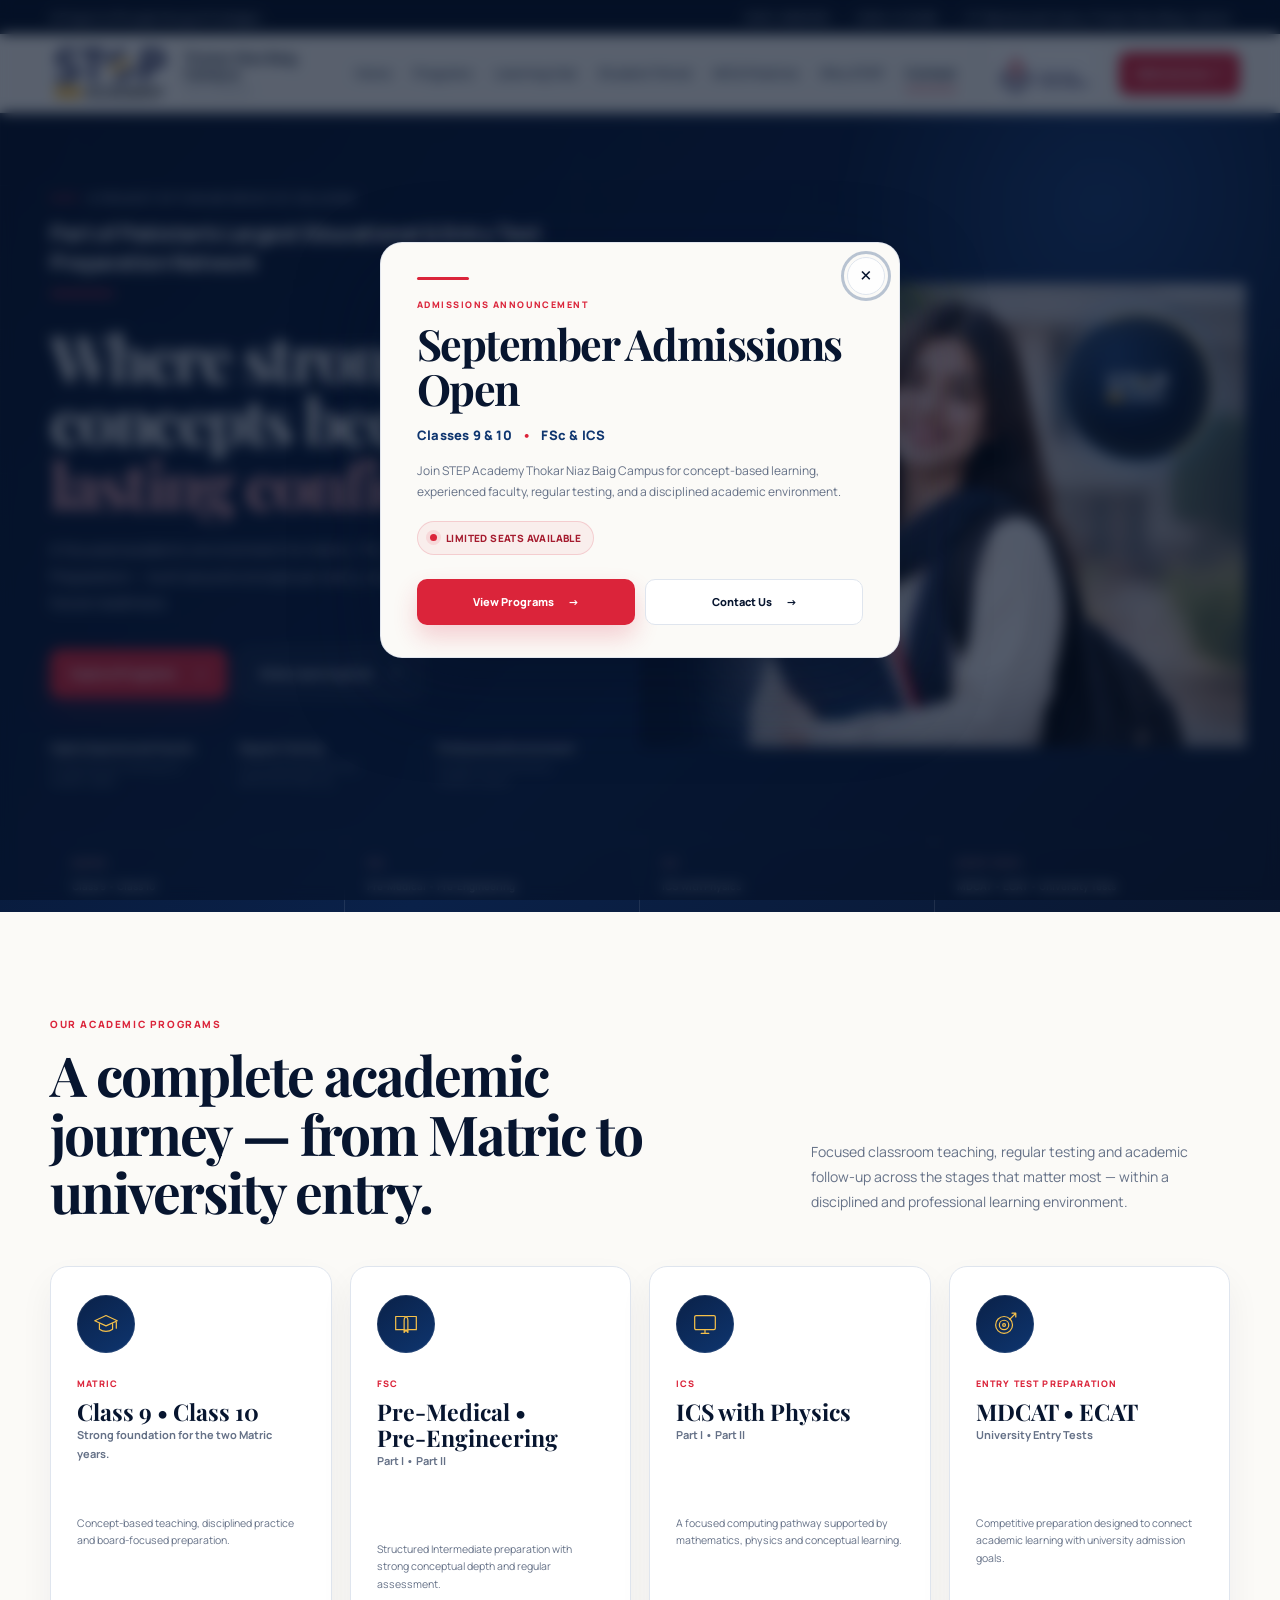
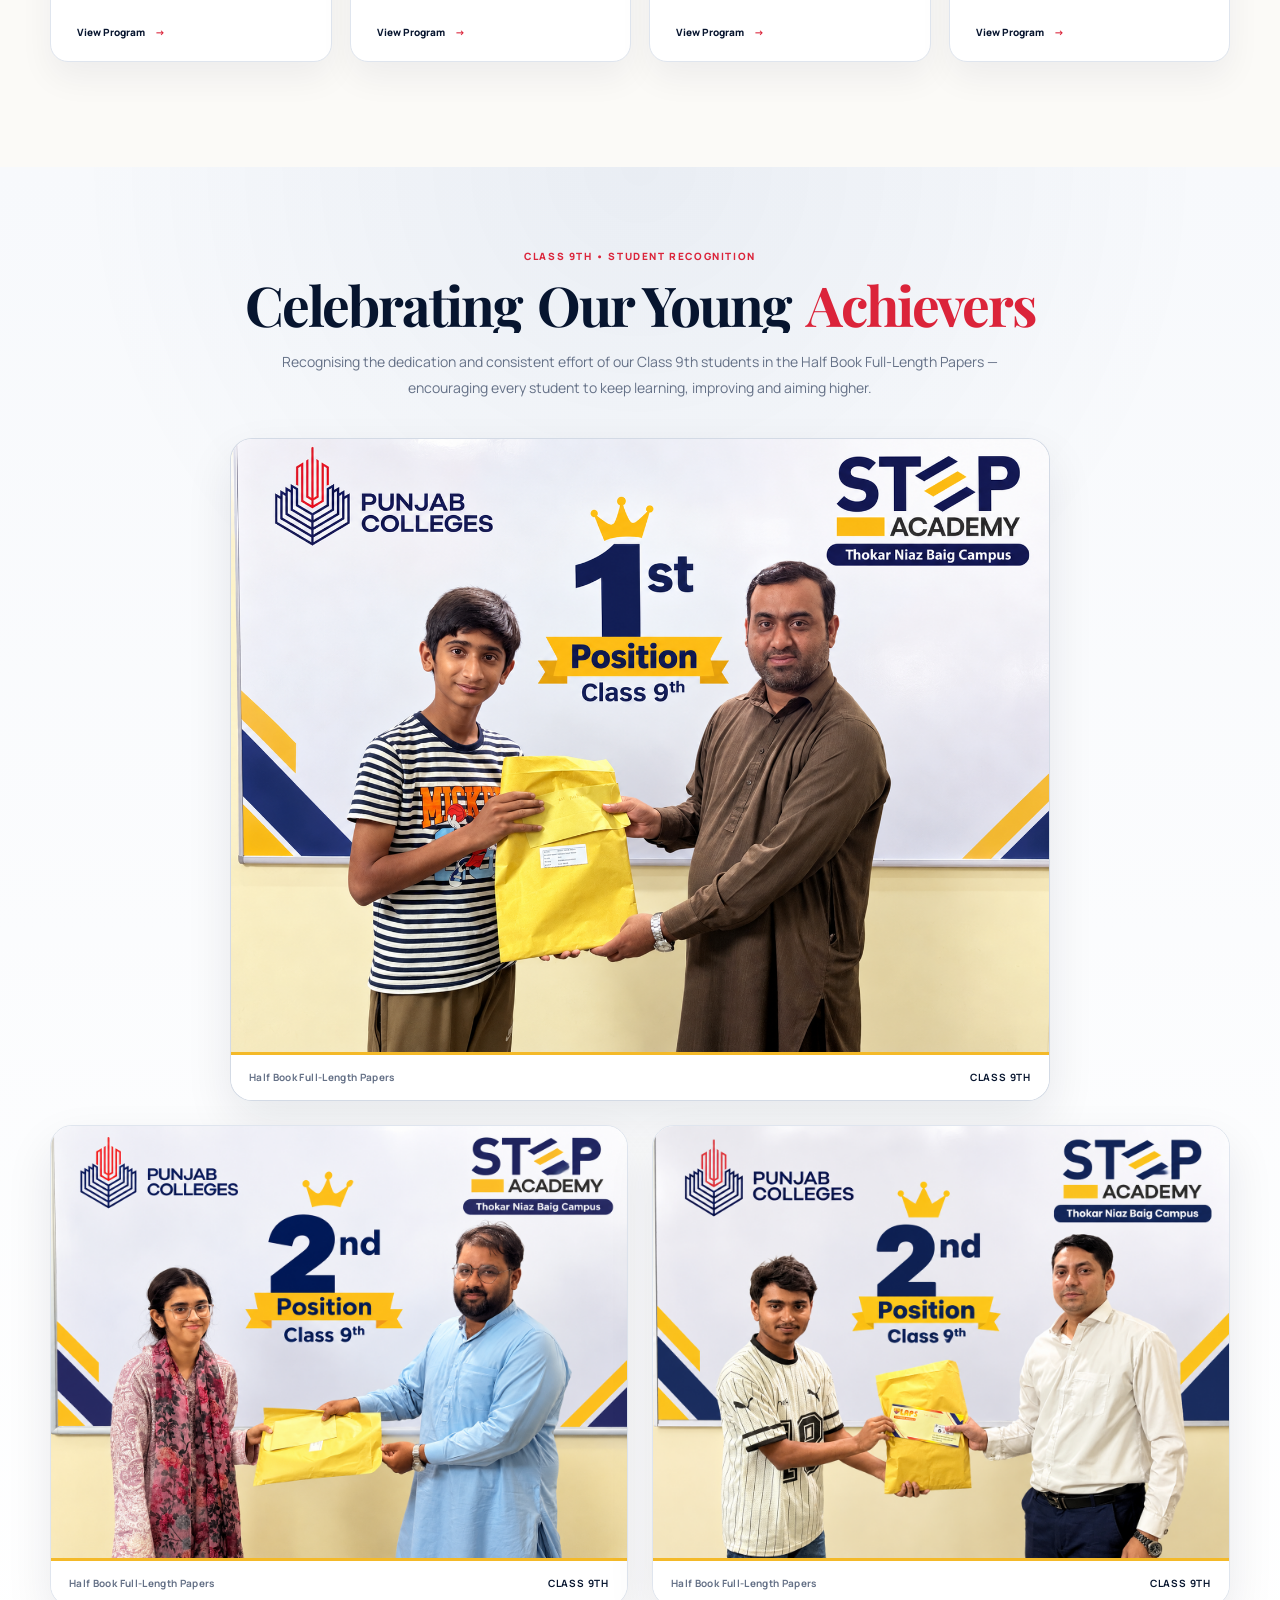
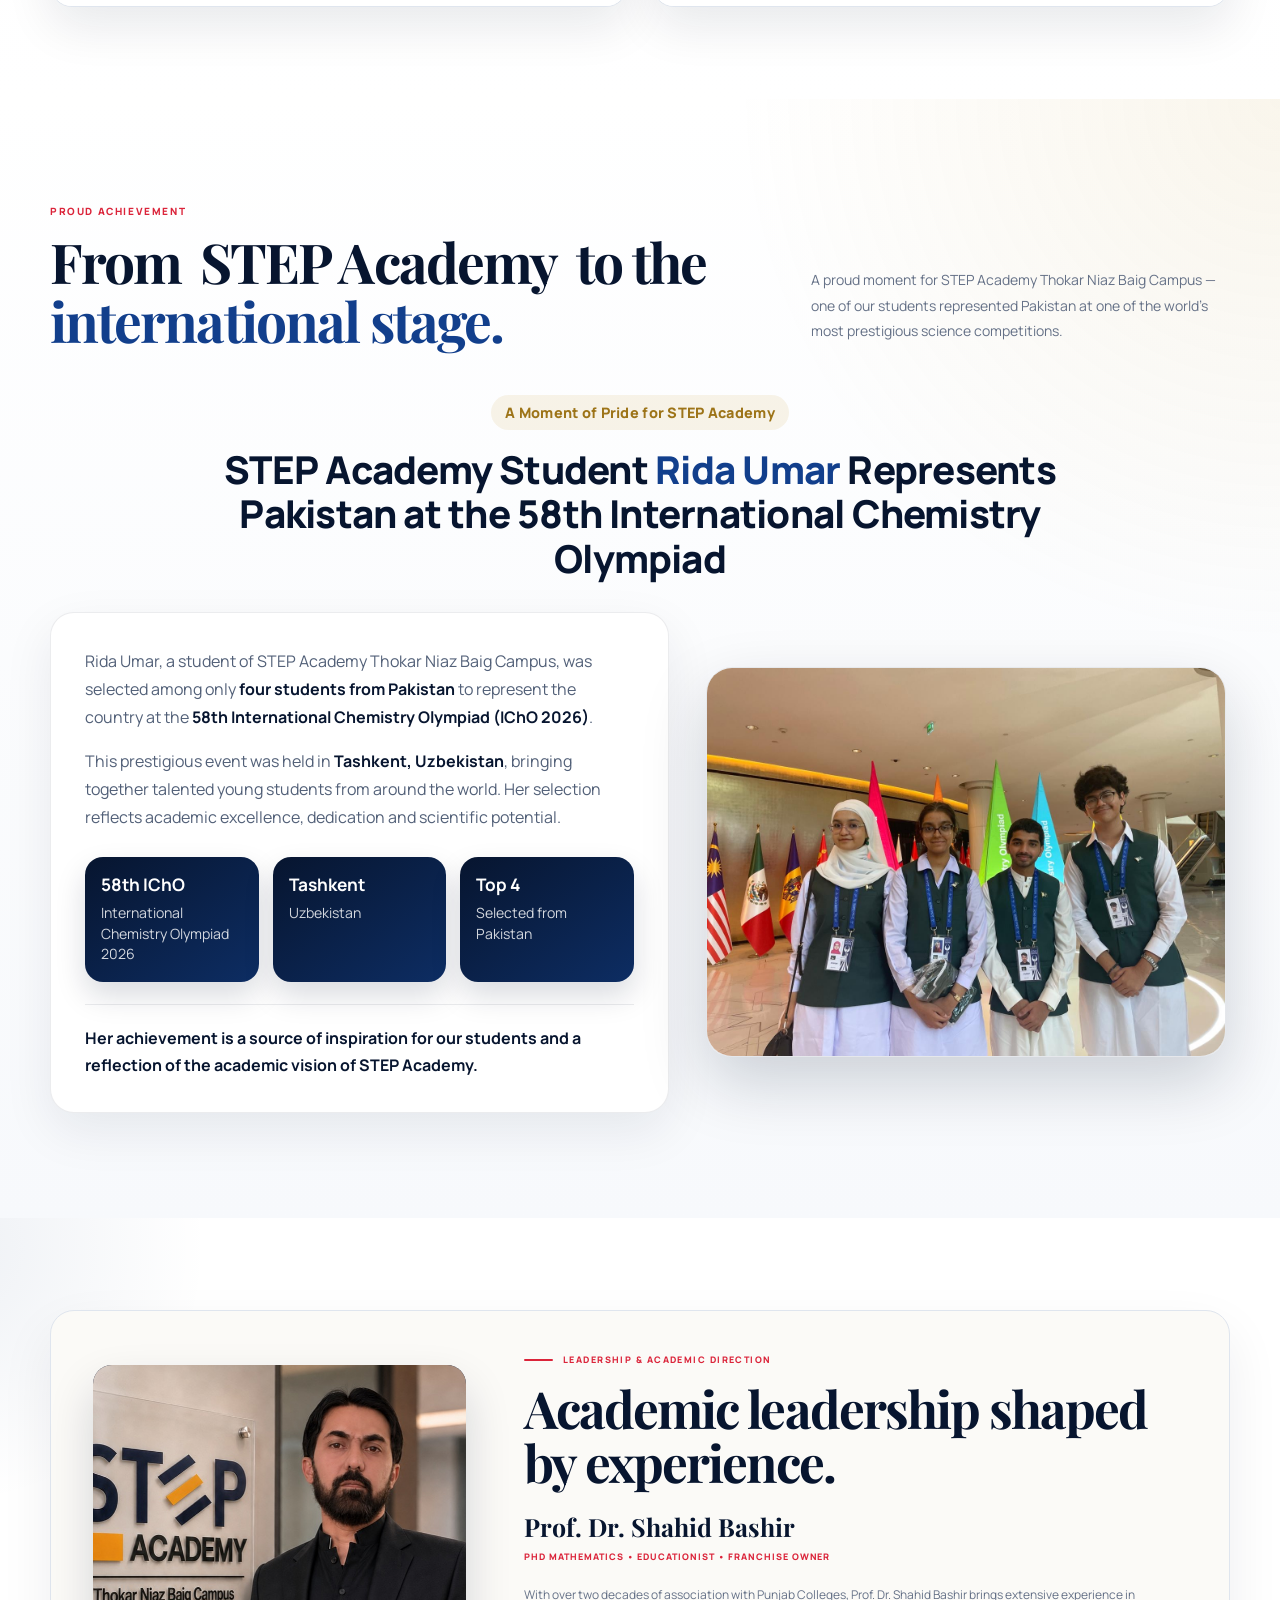
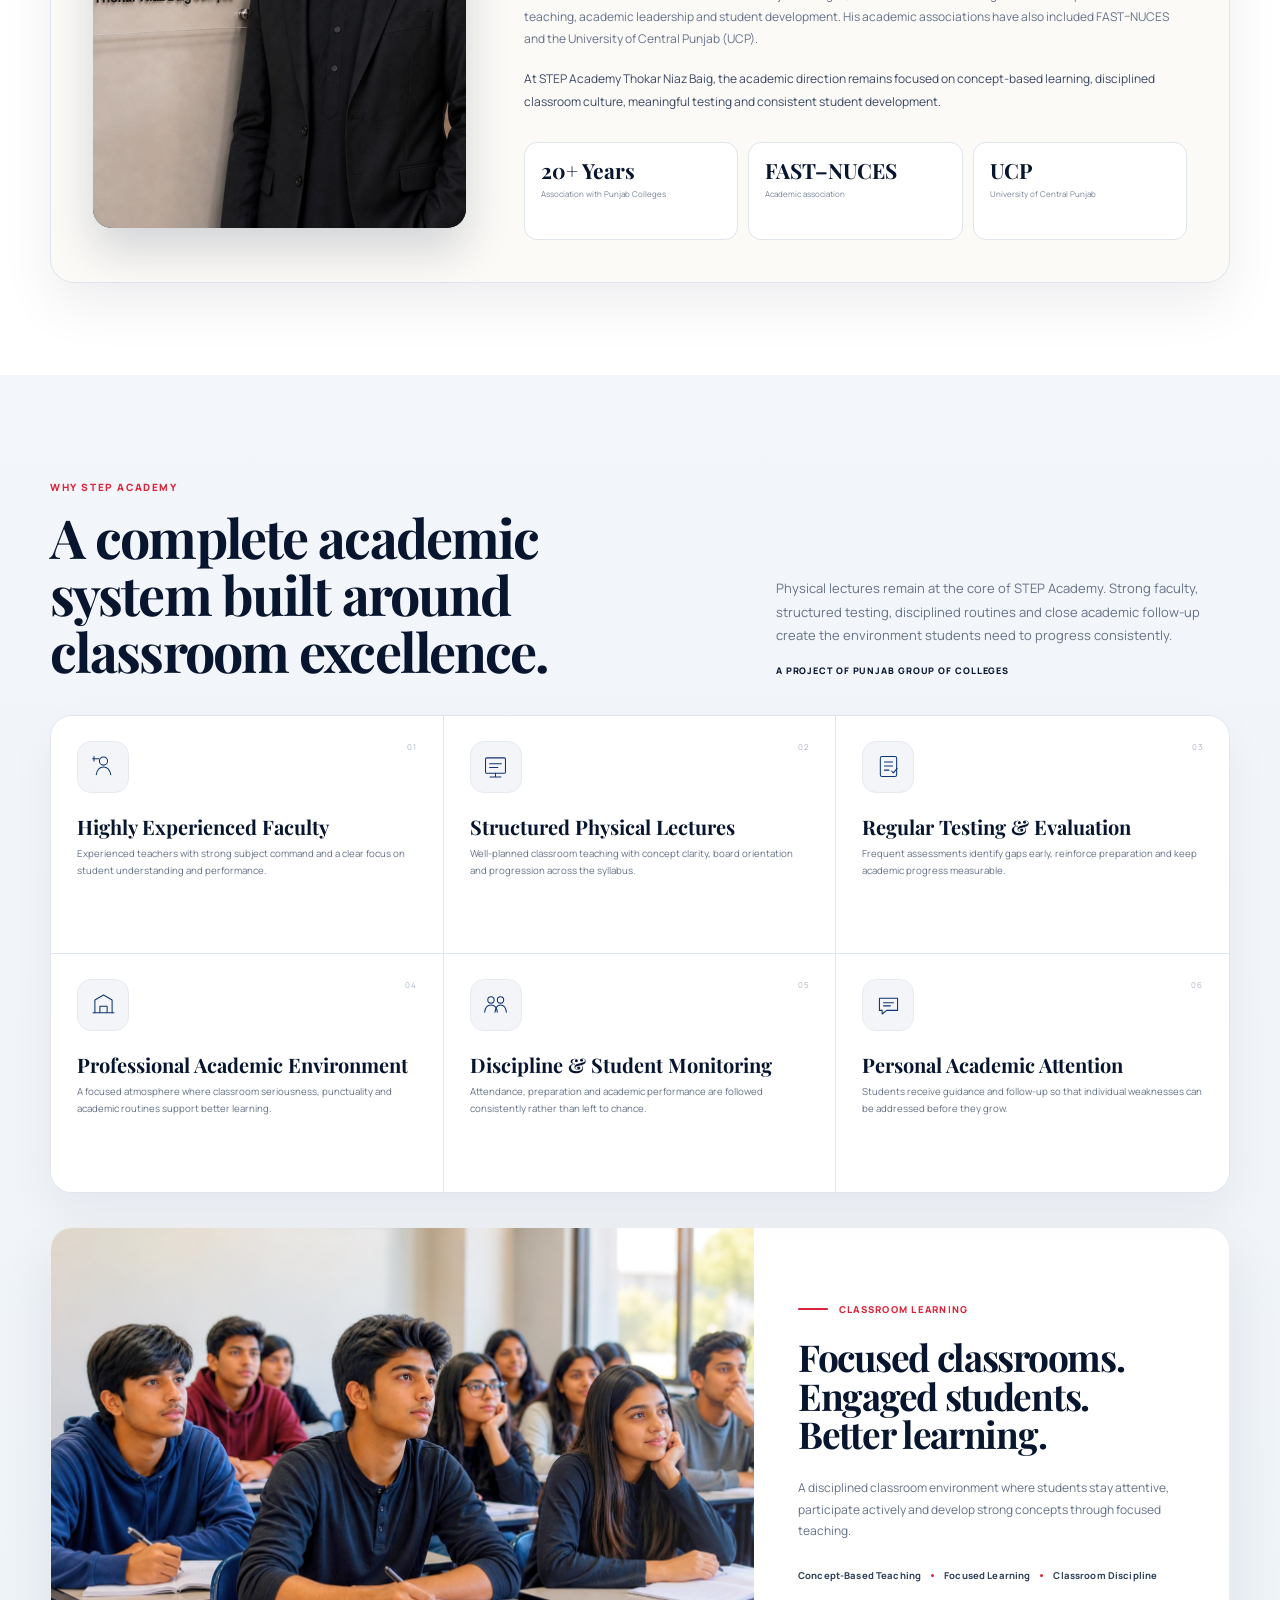
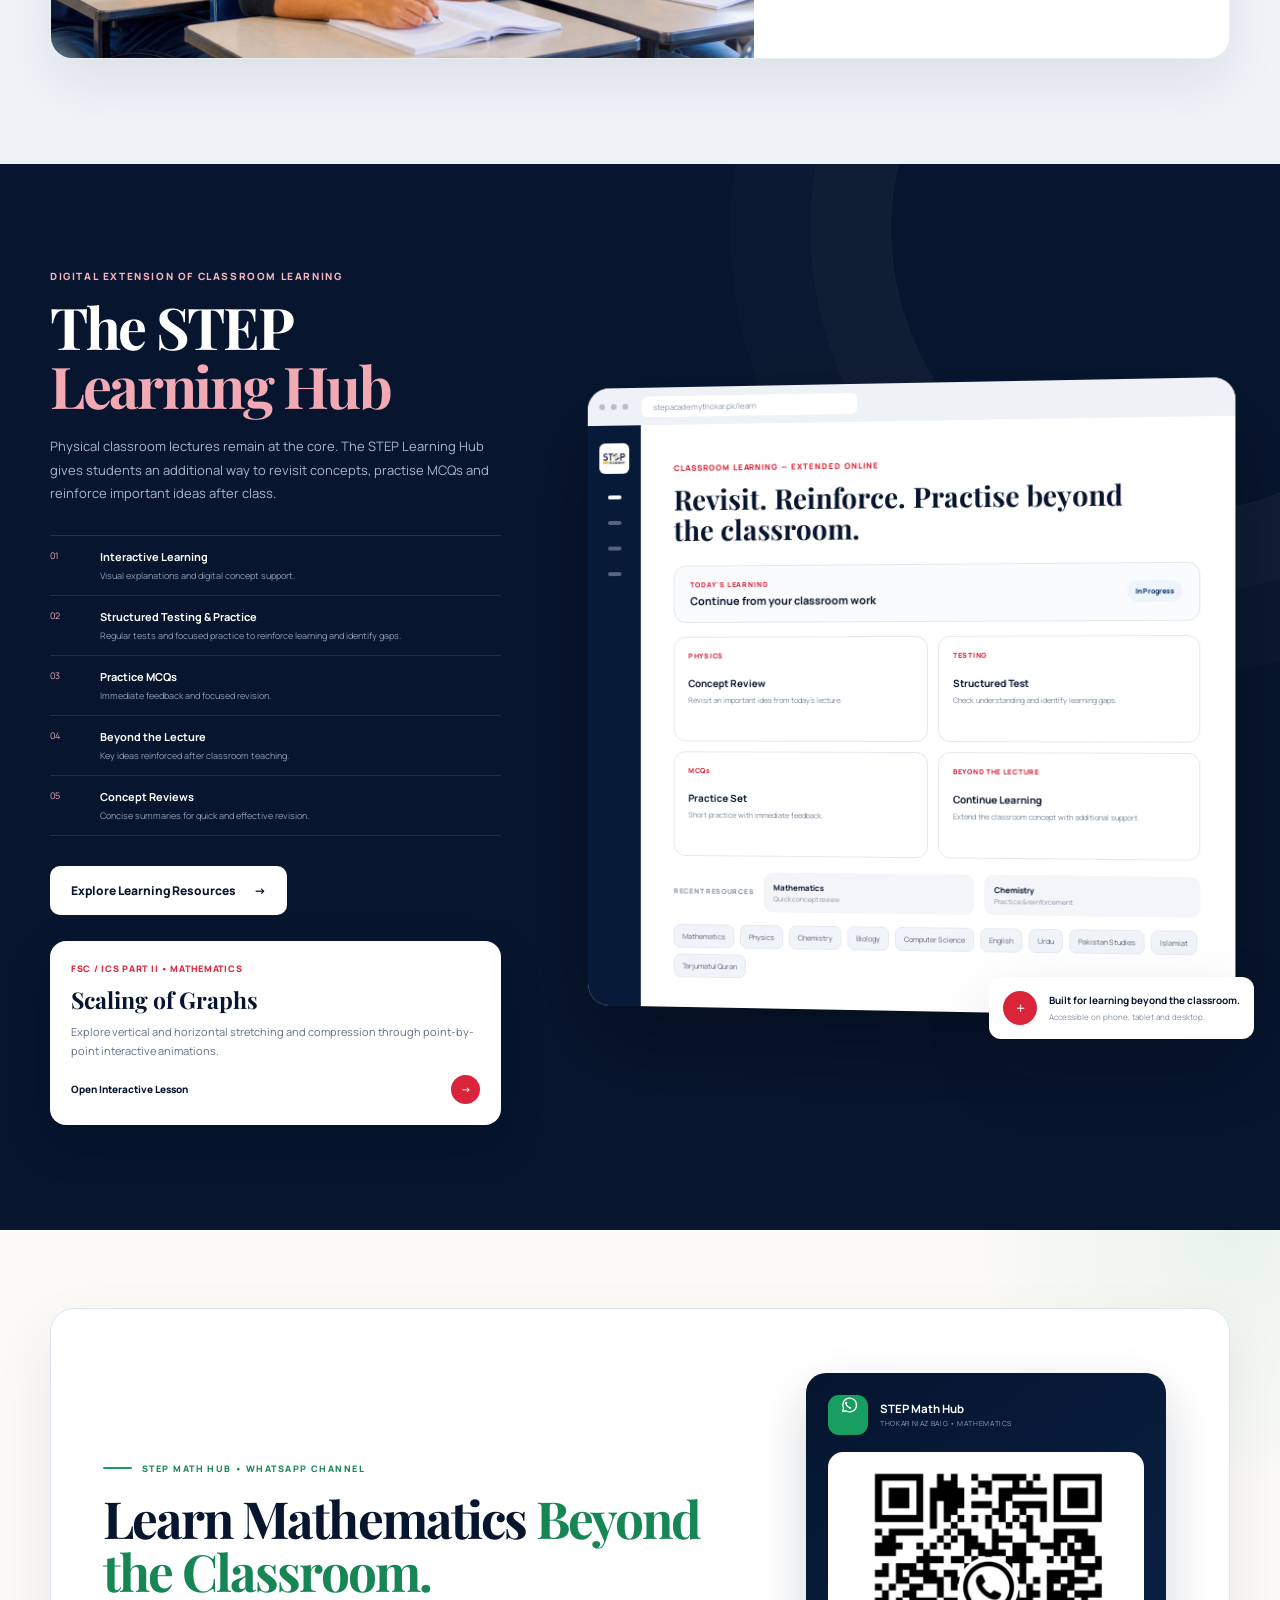
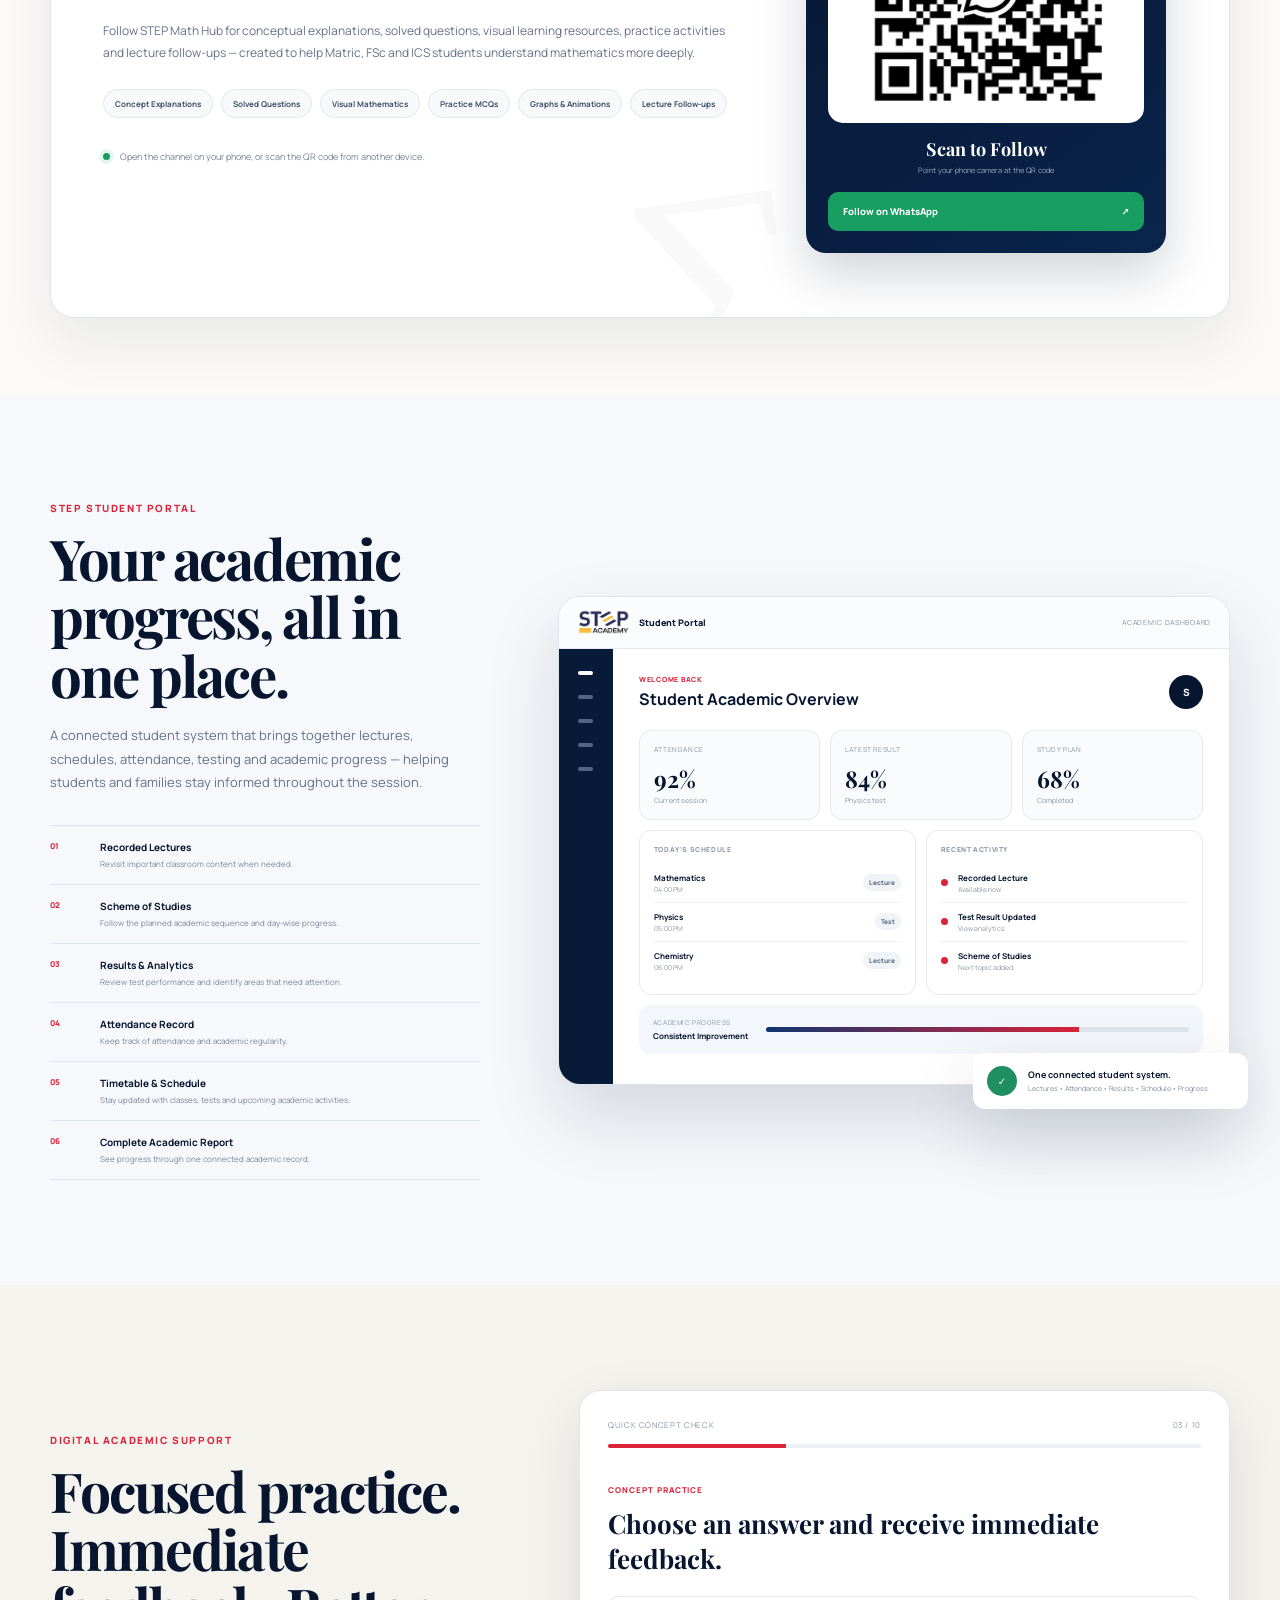
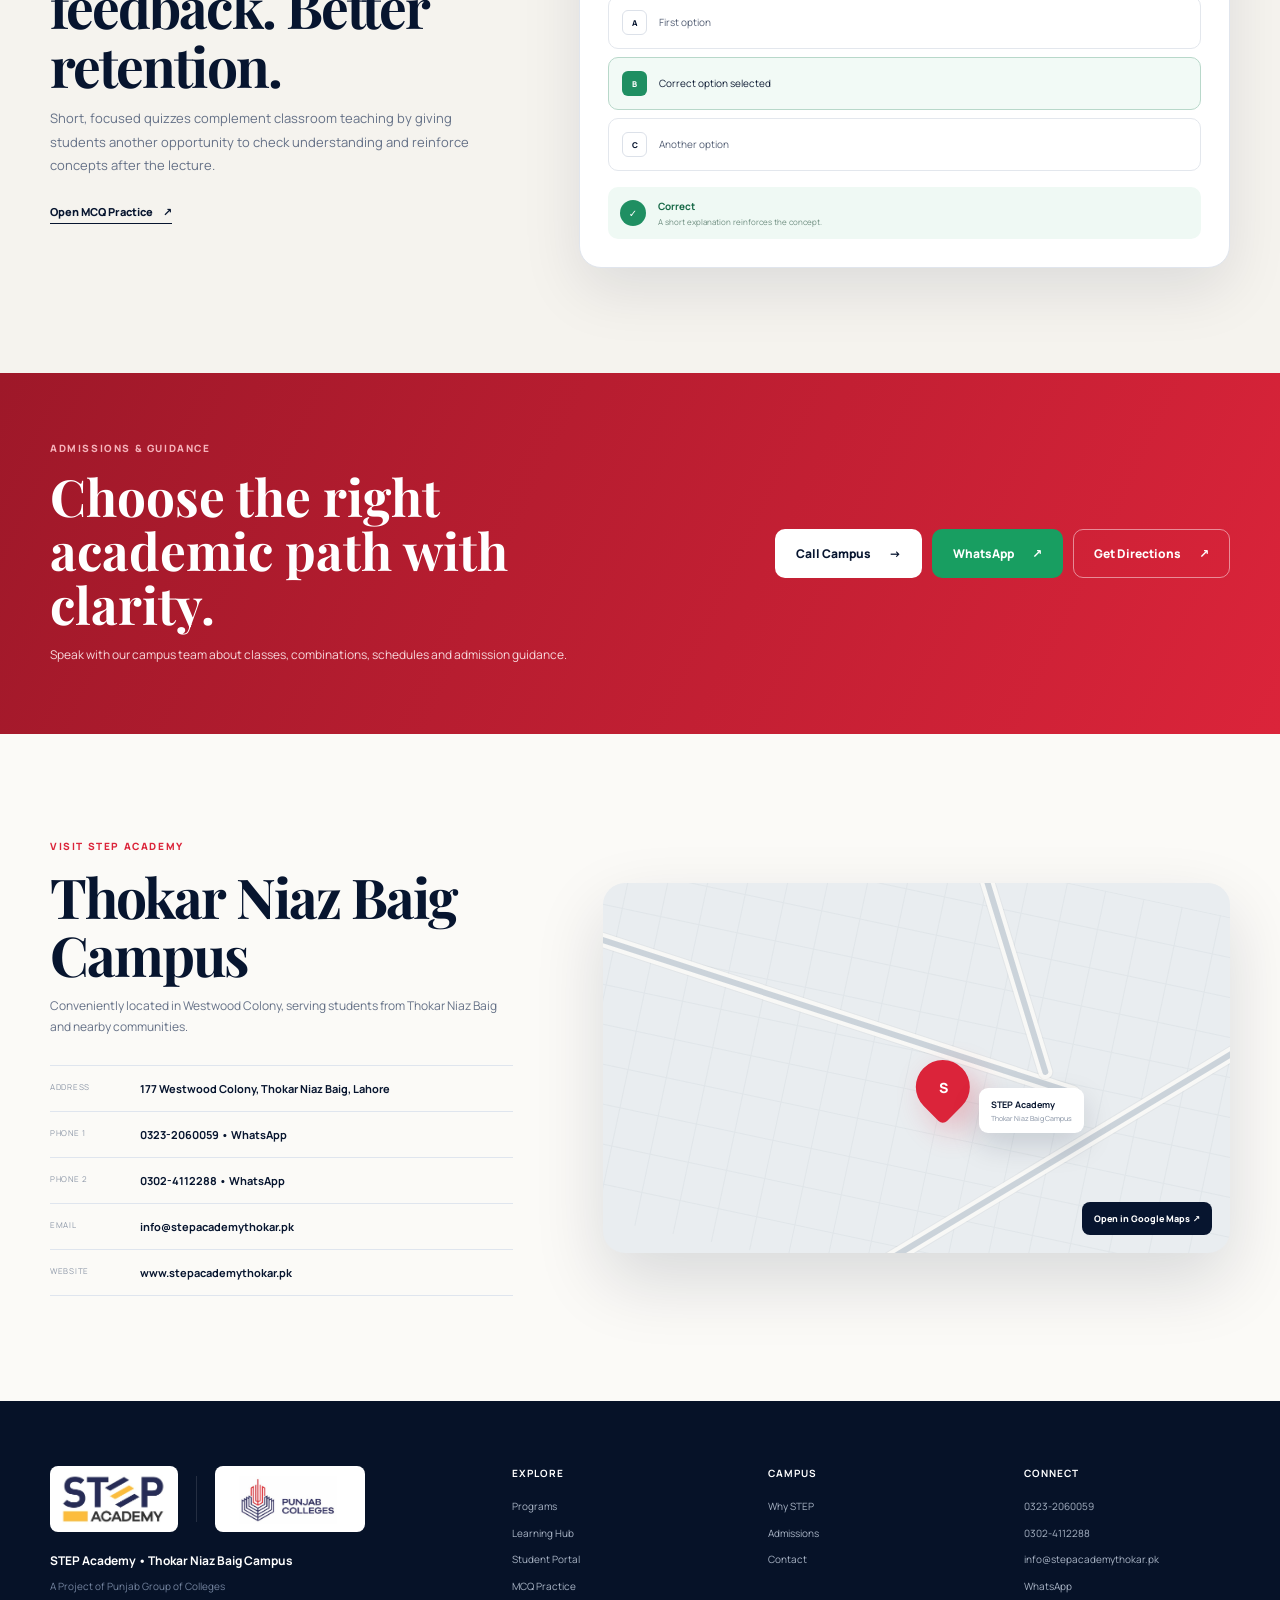
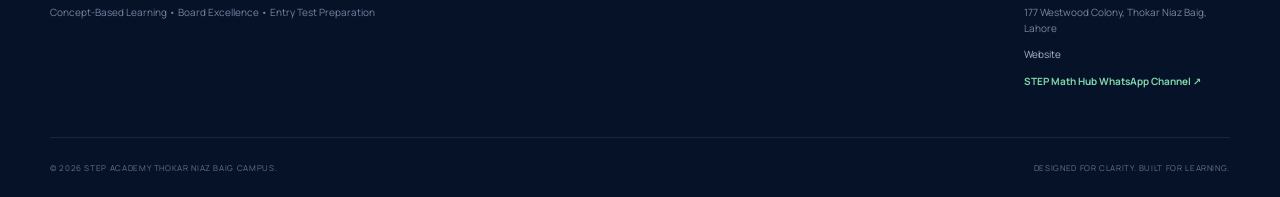
==== commit 4ce81332: "Add files via upload" ====
--- a/index.html
+++ b/index.html
@@ -104,7 +104,20 @@
           <div class="student-frame">
             <img src="assets/images/hero-student-v4.png" alt="Student representing STEP Academy's academic learning environment">
           </div>
-        </div>
+
+          <div class="step-orbit-emblem" aria-hidden="true">
+            <div class="step-orbit-disc"></div>
+            <div class="step-orbit-ring step-orbit-ring--outer"></div>
+            <div class="step-orbit-ring step-orbit-ring--blue"></div>
+            <div class="step-orbit-ring step-orbit-ring--gold"></div>
+            <div class="step-orbit-gold-arc"></div>
+            <div class="step-orbit-dot step-orbit-dot--1"></div>
+            <div class="step-orbit-dot step-orbit-dot--2"></div>
+            <div class="step-orbit-dot step-orbit-dot--3"></div>
+            <div class="step-orbit-logo">
+              <img src="assets/images/step-logo-white.png" alt="">
+            </div>
+          </div>
         </div>
       </div>
 
@@ -127,34 +140,7 @@
         </div>
       </div>
     </section>
-
-    <section class="result-spotlight" id="result-2026" aria-labelledby="result-2026-title">
-      <div class="container">
-        <div class="result-spotlight-card result-spotlight-card--text-only reveal">
-          <div class="result-spotlight-copy">
-            <span class="result-spotlight-label">F.Sc. Pre-Medical • Result 2026</span>
-            <h2 id="result-2026-title">100% Result</h2>
-            <p class="result-spotlight-score">Top Score: <strong>1127 Marks</strong></p>
-            <div class="result-spotlight-student">
-              <strong>Rida Umar</strong>
-              <span>F.Sc. Pre-Medical</span>
-            </div>
-          </div>
-
-          <div class="result-spotlight-detail">
-            <p>
-              From representing Pakistan at the International Chemistry Olympiad to achieving
-              1127 marks in F.Sc. — another proud milestone for STEP Academy Thokar Niaz Baig Campus.
-            </p>
-            <a class="result-spotlight-cta" href="#admissions">
-              Admissions Open — 9th | 10th | F.Sc. | ICS <span aria-hidden="true">→</span>
-            </a>
-          </div>
-        </div>
-      </div>
-    </section>
-
-    <section class="section programs" id="programs">
+<section class="section programs" id="programs">
       <div class="container">
         <div class="section-head reveal">
           <div>
@@ -231,35 +217,89 @@
 
       </div>
     </section>
-<section class="section proud-achievement" id="achievement">
+
+    <!-- Class 9th Half Book Full-Length Papers -->
+    <section class="section halfbook-results" id="halfbook-results" aria-labelledby="halfbook-results-title">
+      <div class="container">
+        <div class="halfbook-results-head reveal">
+          <span class="section-kicker">Class 9th • Student Recognition</span>
+          <h2 id="halfbook-results-title" class="young-achievers-title" aria-label="Celebrating Our Young Achievers">
+            <span class="young-achievers-word word-1">Celebrating</span>
+            <span class="young-achievers-word word-2">Our Young</span>
+            <span class="young-achievers-word word-3">Achievers</span>
+          </h2>
+          <p>
+            Recognising the dedication and consistent effort of our Class 9th students
+            in the Half Book Full-Length Papers — encouraging every student to keep
+            learning, improving and aiming higher.
+          </p>
+        </div>
+
+        <div class="halfbook-results-grid">
+          <figure class="halfbook-result-card halfbook-result-card--first reveal">
+            <img src="assets/images/1st Position Award Ceremony.png"
+                 alt="Class 9th first position award ceremony"
+                 loading="lazy">
+            <figcaption class="halfbook-result-meta">
+              <span>Half Book Full-Length Papers</span>
+              <span>Class 9th</span>
+            </figcaption>
+          </figure>
+
+          <figure class="halfbook-result-card reveal delay-1">
+            <img src="assets/images/2nd Position Award Ceremony.png"
+                 alt="Class 9th second position award ceremony"
+                 loading="lazy">
+            <figcaption class="halfbook-result-meta">
+              <span>Half Book Full-Length Papers</span>
+              <span>Class 9th</span>
+            </figcaption>
+          </figure>
+
+          <figure class="halfbook-result-card reveal delay-2">
+            <img src="assets/images/Class 9th Second Position Award.png"
+                 alt="Class 9th second position award ceremony"
+                 loading="lazy">
+            <figcaption class="halfbook-result-meta">
+              <span>Half Book Full-Length Papers</span>
+              <span>Class 9th</span>
+            </figcaption>
+          </figure>
+        </div>
+      </div>
+    </section>
+
+    <section class="section proud-achievement" id="achievement">
   <div class="container">
 
     <div class="section-head reveal">
       <div>
         <span class="section-kicker">Proud Achievement</span>
         <h2 class="achievement-kinetic-title" aria-label="From STEP Academy to the international stage.">
-          <span class="kinetic-word word-1">From</span>
-          <span class="kinetic-word word-2">STEP Academy</span>
-          <span class="kinetic-word word-3">to the</span>
-          <span class="kinetic-word word-4">international stage.</span>
-        </h2>
+  <span class="kinetic-word word-1">From</span>
+  <span class="kinetic-word word-2">STEP Academy</span>
+  <span class="kinetic-word word-3">to the</span>
+  <span class="kinetic-word word-4">international stage.</span>
+</h2>
       </div>
 
       <p>
-        From representing Pakistan at the International Chemistry Olympiad to achieving
-        1127 marks in F.Sc. — another proud milestone for STEP Academy Thokar Niaz Baig Campus.
+        A proud moment for STEP Academy Thokar Niaz Baig Campus — one of our students
+        represented Pakistan at one of the world’s most prestigious science competitions.
       </p>
     </div>
 
     <div class="achievement-statement reveal">
-      <span class="achievement-badge">Rida Umar • F.Sc. Pre-Medical</span>
+      <span class="achievement-badge">A Moment of Pride for STEP Academy</span>
+
       <h3>
-        From representing Pakistan at the <span>58th International Chemistry Olympiad</span>
-        to achieving <span>1127 marks in F.Sc.</span>
+        STEP Academy Student <span>Rida Umar</span> Represents Pakistan at the 58th
+        International Chemistry Olympiad
       </h3>
     </div>
 
-    <div class="achievement-layout achievement-layout-combined reveal">
+    <div class="achievement-layout reveal">
+
       <div class="achievement-copy">
         <p>
           Rida Umar, a student of STEP Academy Thokar Niaz Baig Campus, was selected
@@ -268,16 +308,12 @@
         </p>
 
         <p>
-          The prestigious event was held in <strong>Tashkent, Uzbekistan</strong>.
-          Her international representation was followed by another major academic milestone:
-          <strong>1127 marks in F.Sc. Pre-Medical</strong>, the top score at STEP Academy Thokar.
+          This prestigious event was held in <strong>Tashkent, Uzbekistan</strong>,
+          bringing together talented young students from around the world.
+          Her selection reflects academic excellence, dedication and scientific potential.
         </p>
 
         <div class="achievement-highlights">
-          <div class="achievement-card">
-            <strong>1127 Marks</strong>
-            <span>F.Sc. Pre-Medical • Result 2026</span>
-          </div>
 
           <div class="achievement-card">
             <strong>58th IChO</strong>
@@ -285,35 +321,32 @@
           </div>
 
           <div class="achievement-card">
+            <strong>Tashkent</strong>
+            <span>Uzbekistan</span>
+          </div>
+
+          <div class="achievement-card">
             <strong>Top 4</strong>
             <span>Selected from Pakistan</span>
           </div>
+
         </div>
 
         <div class="achievement-note">
           <p>
-            From global representation to academic excellence — a continuing success story
-            for Rida Umar and STEP Academy Thokar Niaz Baig Campus.
+            Her achievement is a source of inspiration for our students and a reflection
+            of the academic vision of STEP Academy.
           </p>
         </div>
       </div>
 
-      <div class="achievement-media achievement-media-balanced">
-        <figure class="achievement-photo achievement-photo-rida">
-          <img
-            src="assets/images/rida-umar-original.jpg"
-            alt="Rida Umar, F.Sc. Pre-Medical student"
-          >
-        </figure>
-
-        <figure class="achievement-photo achievement-photo-team">
-          <img
-            src="assets/images/icho-team-photo-1.JPG"
-            alt="Pakistan delegation at the 58th International Chemistry Olympiad"
-          >
-          <figcaption>Pakistan delegation • 58th International Chemistry Olympiad • Tashkent</figcaption>
-        </figure>
-      </div>
+      <div class="achievement-photo">
+        <img
+          src="assets/images/icho-team-photo-1.JPG"
+          alt="Pakistan delegation at the 58th International Chemistry Olympiad"
+        >
+      </div>
+
     </div>
 
   </div>
@@ -778,7 +811,7 @@
 
       <div class="admissions-popup__accent" aria-hidden="true"></div>
       <p class="admissions-popup__eyebrow">Admissions Announcement</p>
-      <h2 id="admissions-popup-title">October Admissions Open</h2>
+      <h2 id="admissions-popup-title">September Admissions Open</h2>
       <p class="admissions-popup__programs">Classes 9 &amp; 10 <span aria-hidden="true">•</span> FSc &amp; ICS</p>
       <p class="admissions-popup__description" id="admissions-popup-description">
         Join STEP Academy Thokar Niaz Baig Campus for concept-based learning, experienced faculty,
--- a/styles.css
+++ b/styles.css
@@ -2346,514 +2346,263 @@
     gap: 8px;
   }
 }
+
 /* =========================================================
-   RESULT 2026 — RIDA UMAR
-   Approved homepage result highlight
+   CLASS 9TH — HALF BOOK FULL-LENGTH PAPERS
    ========================================================= */
 
-.result-spotlight {
-  position: relative;
-  padding: 34px 0;
+.halfbook-results {
+  padding: 82px 0 92px;
+  background:
+    radial-gradient(circle at 50% 0%, rgba(14, 53, 111, .06), transparent 34%),
+    linear-gradient(180deg, #f7f9fc 0%, #ffffff 100%);
   overflow: hidden;
-  background: #eef2f7;
-  border-bottom: 1px solid rgba(7, 21, 47, .08);
-}
-
-.result-spotlight::before {
-  content: "";
-  position: absolute;
-  width: 420px;
-  height: 420px;
-  right: -140px;
-  top: -220px;
-  border-radius: 50%;
-  background: radial-gradient(circle, rgba(201, 163, 67, .18), transparent 68%);
-  pointer-events: none;
-}
-
-.result-spotlight-card {
-  position: relative;
-  display: grid;
-  grid-template-columns: minmax(0, 1.12fr) minmax(260px, .58fr);
-  grid-template-areas:
-    "copy photo"
-    "detail photo";
-  column-gap: 42px;
-  row-gap: 20px;
-  align-items: center;
-  min-height: 360px;
-  padding: 42px 48px;
-  overflow: hidden;
-  border: 1px solid rgba(7, 21, 47, .09);
-  border-radius: 28px;
-  background:
-    linear-gradient(105deg, #ffffff 0%, #fbfcfe 58%, #f4f7fb 100%);
-  box-shadow: 0 24px 58px rgba(7, 21, 47, .10);
-}
-
-.result-spotlight-card::after {
-  content: "";
-  position: absolute;
-  left: 0;
-  top: 0;
-  bottom: 0;
-  width: 6px;
-  background: linear-gradient(180deg, #07152f, #123f8c 62%, #d2a63b);
-}
-
-.result-spotlight-copy {
-  grid-area: copy;
-  position: relative;
-  z-index: 1;
-}
-
-.result-spotlight-label {
-  display: inline-flex;
-  align-items: center;
-  width: fit-content;
-  margin-bottom: 14px;
-  padding: 7px 11px;
-  border-radius: 999px;
-  color: #8b6818;
-  background: rgba(201, 163, 67, .13);
-  font-size: 9px;
-  font-weight: 800;
-  letter-spacing: .12em;
-  text-transform: uppercase;
-}
-
-.result-spotlight h2 {
+}
+
+.halfbook-results-head {
+  max-width: 830px;
+  margin: 0 auto 38px;
+  text-align: center;
+}
+
+.halfbook-results-head .section-kicker {
+  margin-bottom: 12px;
+}
+
+.halfbook-results-head h2 {
   margin: 0;
   color: var(--navy);
   font-family: "Playfair Display", serif;
-  font-size: clamp(43px, 5vw, 68px);
-  line-height: .96;
-  letter-spacing: -.045em;
-}
-
-.result-spotlight-score {
-  margin: 13px 0 0;
-  color: #33445c;
-  font-size: clamp(18px, 2vw, 25px);
-  font-weight: 700;
-  line-height: 1.25;
-}
-
-.result-spotlight-score strong {
-  color: #b88412;
-  font-size: 1.12em;
-  font-weight: 800;
-}
-
-.result-spotlight-student {
-  display: flex;
-  flex-direction: column;
-  gap: 3px;
-  margin-top: 24px;
-}
-
-.result-spotlight-student strong {
-  color: var(--navy);
-  font-size: 22px;
-  line-height: 1.15;
-}
-
-.result-spotlight-student span {
-  color: #596981;
-  font-size: 13px;
-  font-weight: 650;
-}
-
-.result-spotlight-photo {
-  grid-area: photo;
-  position: relative;
-  z-index: 1;
-  align-self: stretch;
+  font-size: clamp(38px, 4.3vw, 58px);
+  line-height: 1.06;
+  letter-spacing: -.035em;
+}
+
+.halfbook-results-head p {
+  max-width: 720px;
+  margin: 16px auto 0;
+  color: var(--muted);
+  font-size: 14px;
+  line-height: 1.8;
+}
+
+.halfbook-results-grid {
+  display: grid;
+  grid-template-columns: repeat(2, minmax(0, 1fr));
+  gap: 24px;
+  width: 100%;
+  min-width: 0;
+}
+
+.halfbook-result-card {
+  min-width: 0;
   margin: 0;
+  overflow: hidden;
+  border: 1px solid var(--line);
+  border-radius: var(--radius);
+  background: var(--white);
+  box-shadow: 0 20px 48px rgba(7, 21, 47, .09);
+  transition: transform .3s ease, box-shadow .3s ease;
+}
+
+.halfbook-result-card:hover {
+  transform: translateY(-5px);
+  box-shadow: 0 28px 58px rgba(7, 21, 47, .14);
+}
+
+.halfbook-result-card--first {
+  grid-column: 1 / -1;
+  width: min(900px, 100%);
+  justify-self: center;
+  border-color: rgba(14, 53, 111, .18);
+}
+
+.halfbook-result-card img {
+  display: block;
+  width: 100%;
+  max-width: 100%;
+  height: auto;
+  aspect-ratio: 4 / 3;
+  object-fit: cover;
+}
+
+.halfbook-result-card figcaption {
   display: flex;
   align-items: center;
+  justify-content: space-between;
+  gap: 20px;
+  padding: 18px 20px;
+  border-top: 4px solid #f4b928;
+  background: var(--white);
+}
+
+.halfbook-result-card figcaption strong {
+  flex: 0 0 auto;
+  color: var(--navy);
+  font-family: "Playfair Display", serif;
+  font-size: 22px;
+  line-height: 1.1;
+}
+
+.halfbook-result-card figcaption span {
+  color: var(--muted);
+  font-size: 10px;
+  font-weight: 700;
+  line-height: 1.5;
+  text-align: right;
+}
+
+@media (max-width: 900px) {
+  .halfbook-results {
+    padding: 72px 0 78px;
+  }
+
+  .halfbook-results-grid {
+    gap: 18px;
+  }
+
+  .halfbook-result-card figcaption {
+    align-items: flex-start;
+    flex-direction: column;
+    gap: 5px;
+  }
+
+  .halfbook-result-card figcaption span {
+    text-align: left;
+  }
+}
+
+@media (max-width: 640px) {
+  .halfbook-results {
+    padding: 60px 0 66px;
+  }
+
+  .halfbook-results-head {
+    margin-bottom: 28px;
+  }
+
+  .halfbook-results-head h2 {
+    font-size: 38px;
+  }
+
+  .halfbook-results-head p {
+    font-size: 12px;
+    line-height: 1.7;
+  }
+
+  .halfbook-results-grid {
+    grid-template-columns: 1fr;
+    gap: 16px;
+  }
+
+  .halfbook-result-card--first {
+    grid-column: auto;
+  }
+
+  .halfbook-result-card {
+    border-radius: 16px;
+  }
+
+  .halfbook-result-card figcaption {
+    padding: 15px 16px;
+  }
+
+  .halfbook-result-card figcaption strong {
+    font-size: 20px;
+  }
+}
+
+/* Final professional refinement — Half Book Results */
+.halfbook-result-card--first {
+  width: min(820px, 100%);
+}
+
+.halfbook-result-card figcaption.halfbook-result-meta {
+  min-height: 48px;
+  padding: 13px 18px;
+  border-top: 3px solid #f4b928;
+  background: #ffffff;
+}
+
+.halfbook-result-meta span {
+  color: #6f7b8f;
+  font-size: 9px;
+  font-weight: 700;
+  line-height: 1.4;
+  letter-spacing: .035em;
+}
+
+.halfbook-result-meta span:last-child {
+  color: var(--navy);
+  text-transform: uppercase;
+  letter-spacing: .08em;
+}
+
+@media (max-width: 900px) {
+  .halfbook-result-card figcaption.halfbook-result-meta {
+    flex-direction: row;
+    align-items: center;
+    justify-content: space-between;
+    gap: 12px;
+  }
+}
+
+@media (max-width: 520px) {
+  .halfbook-result-card figcaption.halfbook-result-meta {
+    min-height: 0;
+    padding: 12px 14px;
+  }
+
+  .halfbook-result-meta span {
+    font-size: 8px;
+  }
+}
+
+/* Young Achievers — refined moving headline */
+.young-achievers-title {
+  display: flex;
+  flex-wrap: wrap;
   justify-content: center;
-}
-
-.result-spotlight-photo img {
-  display: block;
-  width: min(100%, 330px);
-  aspect-ratio: 1 / 1;
-  object-fit: cover;
-  object-position: center;
-  border-radius: 24px;
-  border: 7px solid #fff;
-  box-shadow: 0 22px 46px rgba(7, 21, 47, .17);
-}
-
-.result-spotlight-detail {
-  grid-area: detail;
-  position: relative;
-  z-index: 1;
-  max-width: 720px;
-}
-
-.result-spotlight-detail p {
-  margin: 0;
-  color: #5a687e;
-  font-size: 13px;
-  line-height: 1.78;
-}
-
-.result-spotlight-cta {
-  display: inline-flex;
-  align-items: center;
-  gap: 14px;
-  margin-top: 20px;
-  min-height: 46px;
-  padding: 12px 17px;
-  border-radius: 10px;
-  color: #fff;
-  background: var(--red);
-  box-shadow: 0 12px 25px rgba(219, 36, 58, .18);
-  font-size: 10.5px;
-  font-weight: 800;
-  letter-spacing: .015em;
-  transition: transform .2s ease, box-shadow .2s ease;
-}
-
-.result-spotlight-cta:hover {
-  transform: translateY(-2px);
-  box-shadow: 0 16px 30px rgba(219, 36, 58, .24);
-}
-
-/* Combined permanent success story */
-.achievement-layout-combined {
-  grid-template-columns: minmax(0, 1.02fr) minmax(350px, .98fr);
-  gap: 42px;
-}
-
-.achievement-layout-combined .achievement-copy {
-  align-self: center;
-}
-
-.achievement-media {
-  display: grid;
-  gap: 18px;
-  align-items: start;
-}
-
-.achievement-photo-rida img {
-  max-width: 455px;
-  aspect-ratio: 1 / 1;
-  object-fit: cover;
-  object-position: center;
-}
-
-.achievement-photo-team {
-  display: block;
-  width: min(100%, 455px);
-  margin: 0 auto;
-}
-
-.achievement-photo-team img {
-  max-width: 455px;
-  aspect-ratio: 16 / 10;
-  border-radius: 20px;
-}
-
-.achievement-photo-team figcaption {
-  margin-top: 9px;
-  color: #738097;
-  font-size: 9px;
-  line-height: 1.45;
-  text-align: center;
-}
-
-@media (max-width: 1024px) {
-  .result-spotlight-card {
-    grid-template-columns: minmax(0, 1fr) minmax(240px, .62fr);
-    column-gap: 30px;
-    padding: 38px;
-  }
-
-  .achievement-layout-combined {
-    grid-template-columns: 1fr;
-  }
-
-  .achievement-media {
-    grid-template-columns: minmax(0, 1fr) minmax(0, 1.18fr);
-    align-items: center;
-  }
-
-  .achievement-photo-rida img,
-  .achievement-photo-team,
-  .achievement-photo-team img {
-    max-width: 100%;
-  }
-}
-
-@media (max-width: 720px) {
-  .result-spotlight {
-    padding: 22px 0;
-  }
-
-  .result-spotlight .container {
-    width: min(100% - 28px, 1180px);
-  }
-
-  .result-spotlight-card {
-    grid-template-columns: 1fr;
-    grid-template-areas:
-      "copy"
-      "photo"
-      "detail";
-    gap: 22px;
-    min-height: 0;
-    padding: 28px 22px 24px;
-    border-radius: 22px;
-  }
-
-  .result-spotlight h2 {
-    font-size: clamp(42px, 13vw, 58px);
-  }
-
-  .result-spotlight-score {
-    font-size: 19px;
-  }
-
-  .result-spotlight-student {
-    margin-top: 20px;
-  }
-
-  .result-spotlight-student strong {
-    font-size: 21px;
-  }
-
-  .result-spotlight-photo {
-    justify-content: flex-start;
-  }
-
-  .result-spotlight-photo img {
-    width: min(100%, 310px);
-    border-radius: 20px;
-  }
-
-  .result-spotlight-detail p {
-    font-size: 12px;
-    line-height: 1.72;
-  }
-
-  .result-spotlight-cta {
-    width: 100%;
-    justify-content: space-between;
-    line-height: 1.45;
-  }
-
-  .achievement-media {
-    grid-template-columns: 1fr;
-  }
-
-  .achievement-photo-rida img {
-    width: min(100%, 390px);
-    max-width: 390px;
-    aspect-ratio: 1 / 1;
-  }
-
-  .achievement-photo-team,
-  .achievement-photo-team img {
-    width: 100%;
-    max-width: 560px;
+  gap: 0 .28em;
+  overflow: hidden;
+}
+
+.young-achievers-word {
+  display: inline-block;
+  opacity: 0;
+  transform: translateY(28px);
+  animation: young-achiever-rise .72s cubic-bezier(.22,.8,.25,1) forwards;
+}
+
+.young-achievers-word.word-1 { animation-delay: .08s; }
+.young-achievers-word.word-2 { animation-delay: .24s; }
+.young-achievers-word.word-3 {
+  animation-delay: .40s;
+  color: var(--red);
+}
+
+@keyframes young-achiever-rise {
+  from {
+    opacity: 0;
+    transform: translateY(28px);
+  }
+  to {
+    opacity: 1;
+    transform: translateY(0);
+  }
+}
+
+@media (max-width: 640px) {
+  .young-achievers-title {
+    gap: 0 .22em;
   }
 }
 
 @media (prefers-reduced-motion: reduce) {
-  .result-spotlight-cta {
-    transition: none;
-  }
-}
-
-
-/* =========================================================
-   RESULT / ACHIEVEMENT REFINEMENT
-   Remove repeated portrait from result banner and balance
-   portrait + Olympiad team image in permanent success story.
-   ========================================================= */
-
-.result-spotlight-card--text-only {
-  grid-template-columns: minmax(0, 1.05fr) minmax(360px, .95fr);
-  grid-template-areas: "copy detail";
-  min-height: 0;
-  align-items: center;
-  padding-top: 38px;
-  padding-bottom: 38px;
-}
-
-.result-spotlight-card--text-only .result-spotlight-copy {
-  grid-area: copy;
-}
-
-.result-spotlight-card--text-only .result-spotlight-detail {
-  grid-area: detail;
-  max-width: 100%;
-  padding-left: 34px;
-  border-left: 1px solid rgba(7, 21, 47, .10);
-}
-
-.result-spotlight-card--text-only .result-spotlight-student {
-  margin-top: 20px;
-}
-
-.achievement-media-balanced {
-  display: grid;
-  grid-template-columns: minmax(150px, .38fr) minmax(0, .62fr);
-  gap: 18px;
-  align-items: stretch;
-}
-
-.achievement-media-balanced .achievement-photo-rida,
-.achievement-media-balanced .achievement-photo-team {
-  width: 100%;
-  margin: 0;
-}
-
-.achievement-media-balanced .achievement-photo-rida {
-  align-self: center;
-}
-
-.achievement-media-balanced .achievement-photo-rida img {
-  width: 100%;
-  max-width: 230px;
-  aspect-ratio: 4 / 5;
-  object-fit: cover;
-  object-position: center;
-  border-radius: 18px;
-  border: 6px solid #fff;
-  box-shadow: 0 16px 34px rgba(7, 21, 47, .13);
-}
-
-.achievement-media-balanced .achievement-photo-team {
-  align-self: center;
-}
-
-.achievement-media-balanced .achievement-photo-team img {
-  width: 100%;
-  max-width: none;
-  aspect-ratio: 16 / 10;
-  object-fit: cover;
-  border-radius: 18px;
-  box-shadow: 0 16px 34px rgba(7, 21, 47, .10);
-}
-
-.achievement-media-balanced .achievement-photo-team figcaption {
-  margin-top: 8px;
-  font-size: 8.5px;
-  line-height: 1.4;
-}
-
-@media (max-width: 920px) {
-  .result-spotlight-card--text-only {
-    grid-template-columns: 1fr;
-    grid-template-areas:
-      "copy"
-      "detail";
-    gap: 24px;
-  }
-
-  .result-spotlight-card--text-only .result-spotlight-detail {
-    padding-left: 0;
-    padding-top: 22px;
-    border-left: 0;
-    border-top: 1px solid rgba(7, 21, 47, .10);
-  }
-
-  .achievement-media-balanced {
-    grid-template-columns: minmax(135px, .34fr) minmax(0, .66fr);
-  }
-
-  .achievement-media-balanced .achievement-photo-rida img {
-    max-width: 210px;
-  }
-}
-
-@media (max-width: 620px) {
-  .result-spotlight-card--text-only {
-    grid-template-areas:
-      "copy"
-      "detail";
-    padding: 28px 22px 24px;
-  }
-
-  .result-spotlight-card--text-only .result-spotlight-detail {
-    padding-top: 18px;
-  }
-
-  .achievement-media-balanced {
-    grid-template-columns: 1fr;
-    gap: 14px;
-  }
-
-  .achievement-media-balanced .achievement-photo-rida {
-    display: flex;
-    justify-content: flex-start;
-  }
-
-  .achievement-media-balanced .achievement-photo-rida img {
-    width: min(58vw, 220px);
-    max-width: 220px;
-    aspect-ratio: 4 / 5;
-  }
-
-  .achievement-media-balanced .achievement-photo-team img {
-    width: 100%;
-    aspect-ratio: 16 / 10;
-  }
-}
-
-
-/* Final visual balance refinement for combined Rida achievement media */
-.achievement-media-balanced {
-  grid-template-columns: minmax(165px, .36fr) minmax(0, .64fr);
-  gap: 14px;
-}
-
-.achievement-media-balanced .achievement-photo-rida img {
-  max-width: 248px;
-}
-
-.achievement-media-balanced .achievement-photo-team img {
-  transform: scale(1.08);
-  transform-origin: center;
-}
-
-@media (max-width: 920px) {
-  .achievement-media-balanced {
-    grid-template-columns: minmax(145px, .34fr) minmax(0, .66fr);
-    gap: 14px;
-  }
-
-  .achievement-media-balanced .achievement-photo-rida img {
-    max-width: 225px;
-  }
-
-  .achievement-media-balanced .achievement-photo-team img {
-    transform: scale(1.05);
-  }
-}
-
-@media (max-width: 620px) {
-  .achievement-media-balanced {
-    grid-template-columns: 1fr;
-    gap: 12px;
-  }
-
-  .achievement-media-balanced .achievement-photo-rida img {
-    width: min(62vw, 230px);
-    max-width: 230px;
-  }
-
-  .achievement-media-balanced .achievement-photo-team img {
+  .young-achievers-word {
+    opacity: 1;
     transform: none;
-  }
-}
-
-
-/* Hero refinement — rotating STEP orbit removed */
-.step-orbit-emblem {
-  display: none !important;
-}
+    animation: none;
+  }
+}
+
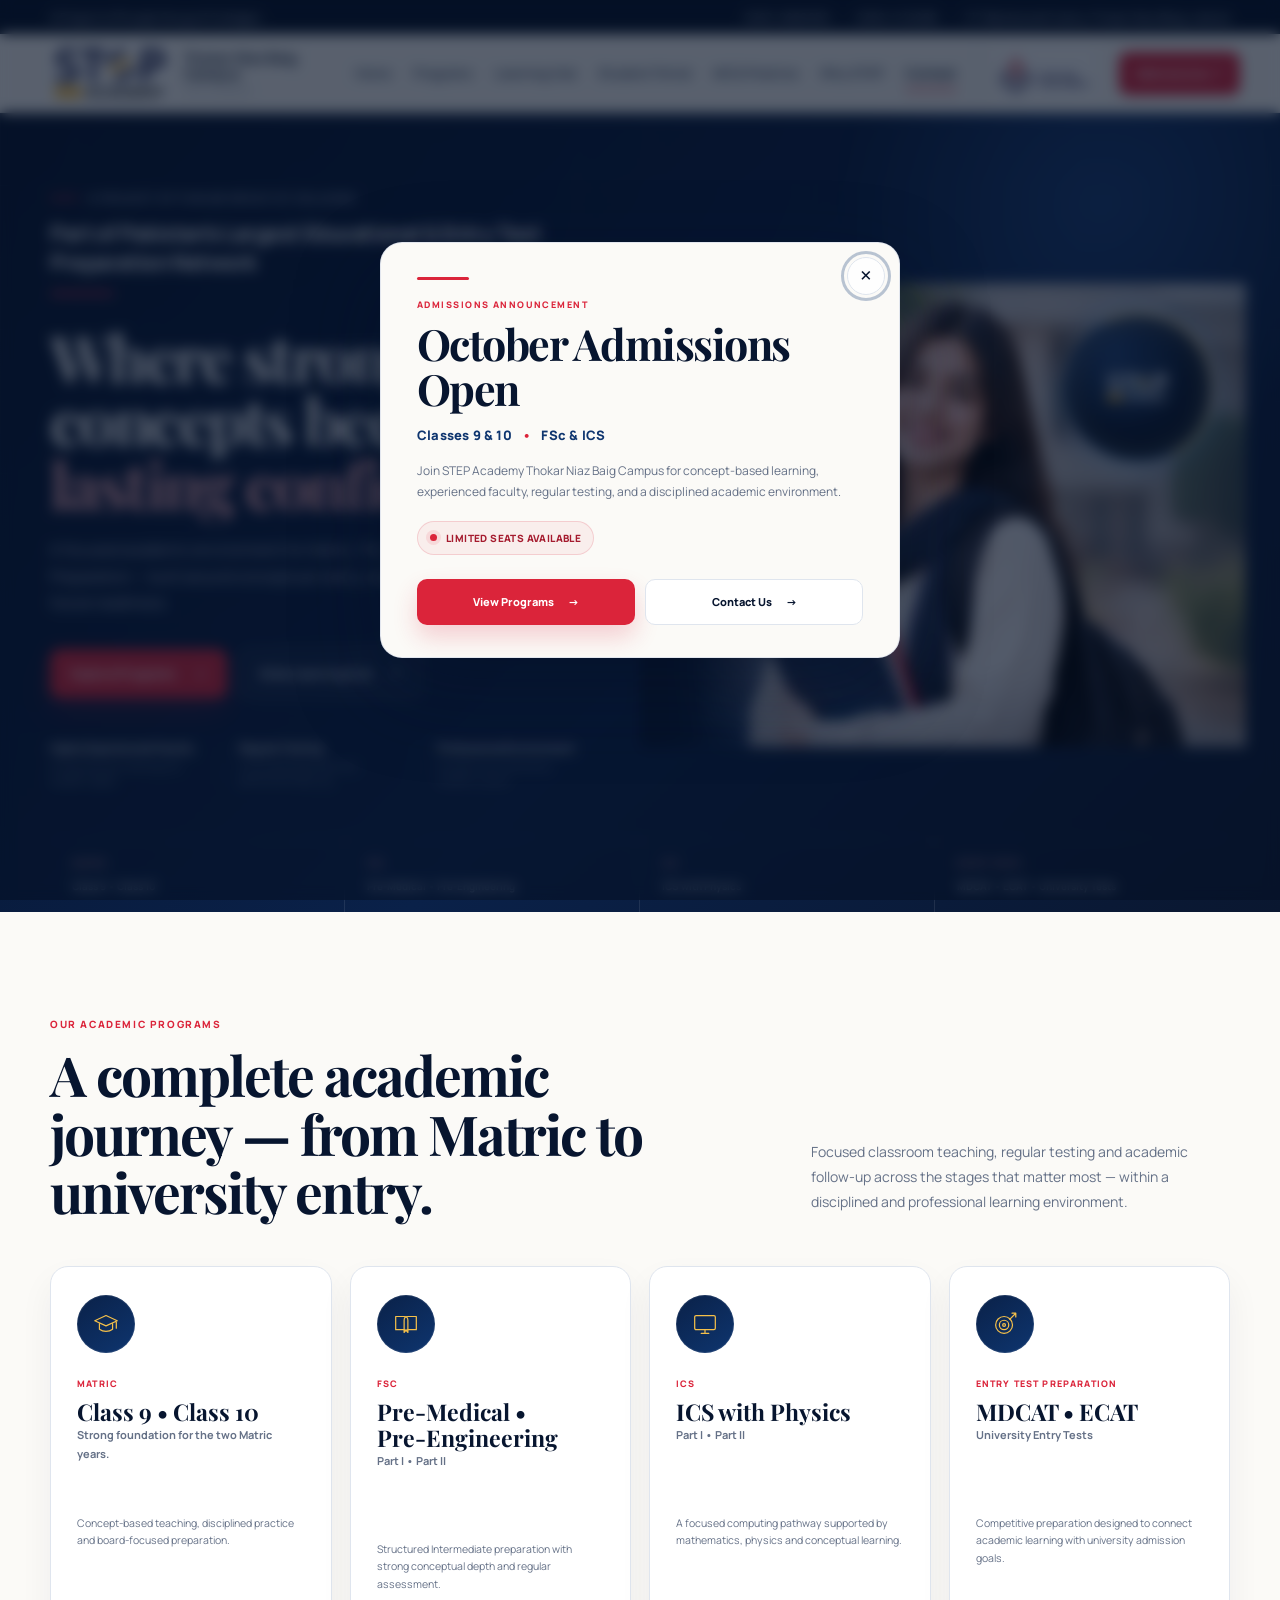
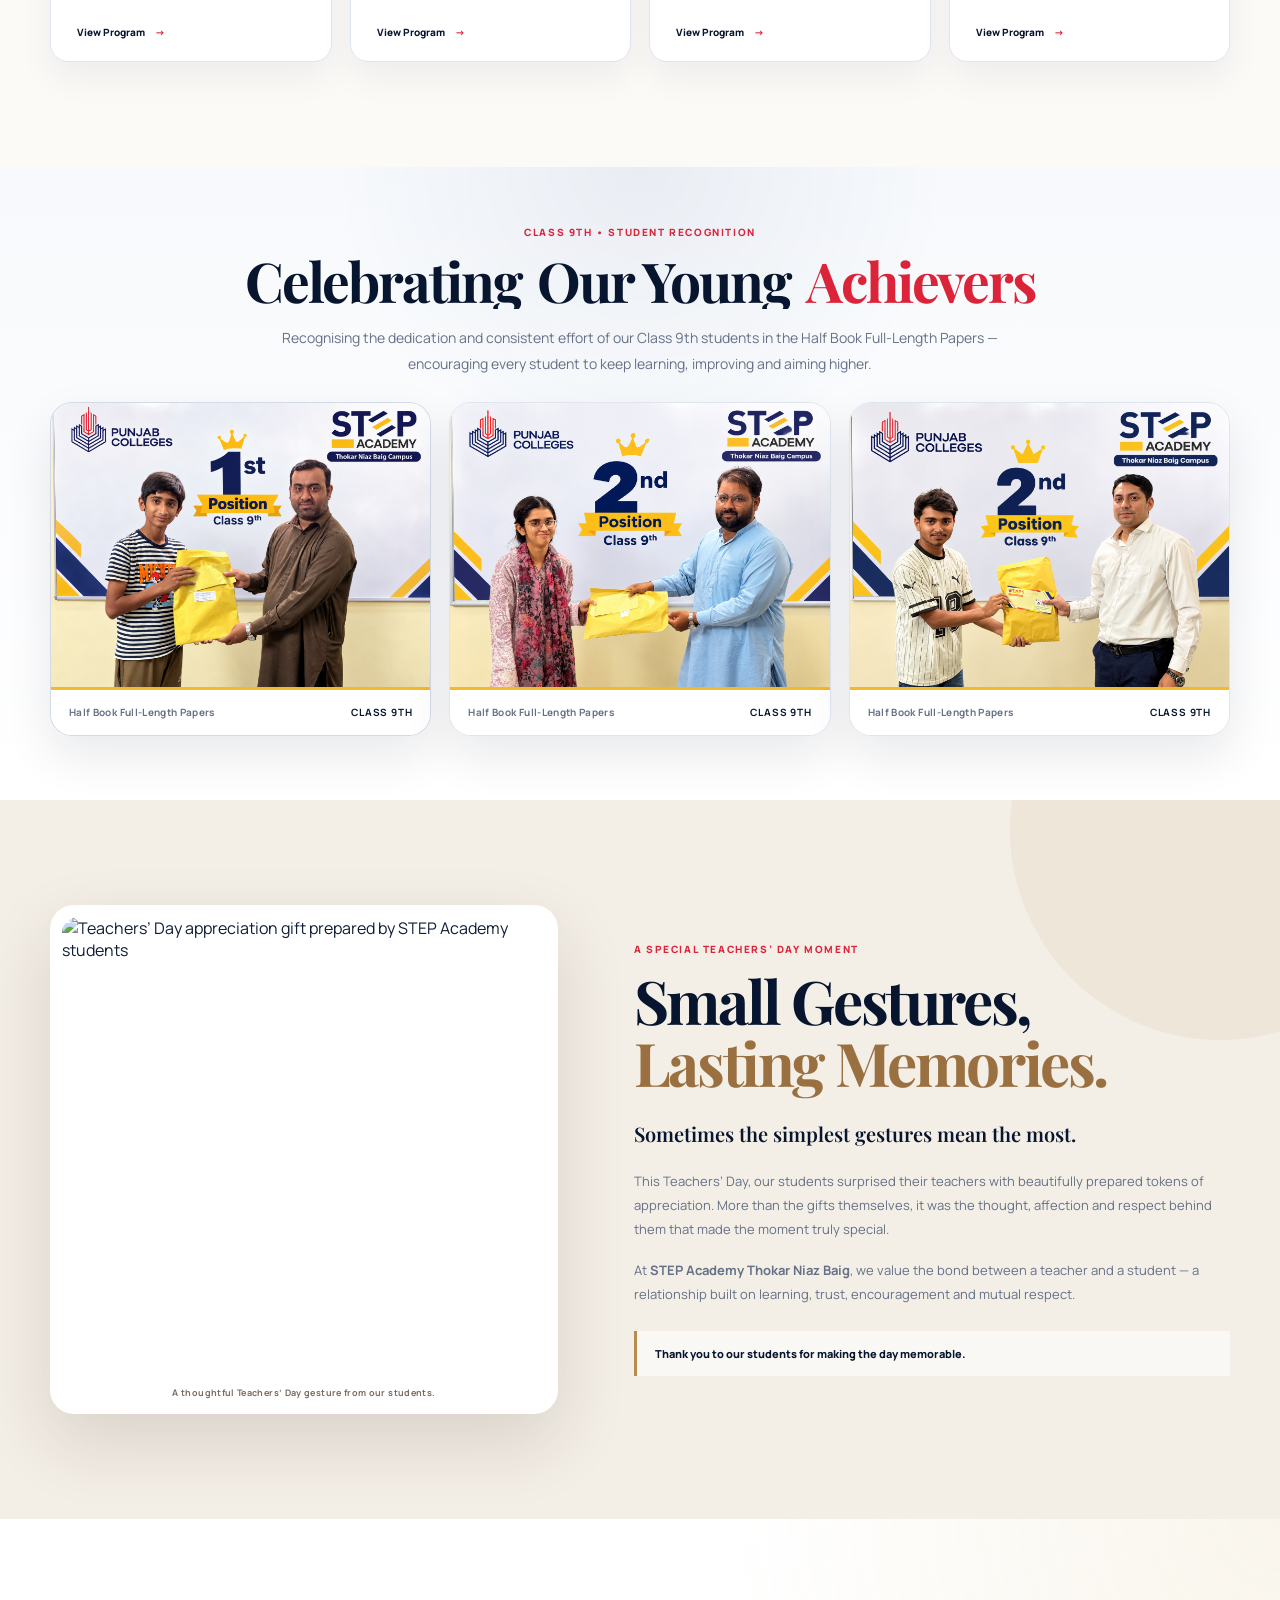
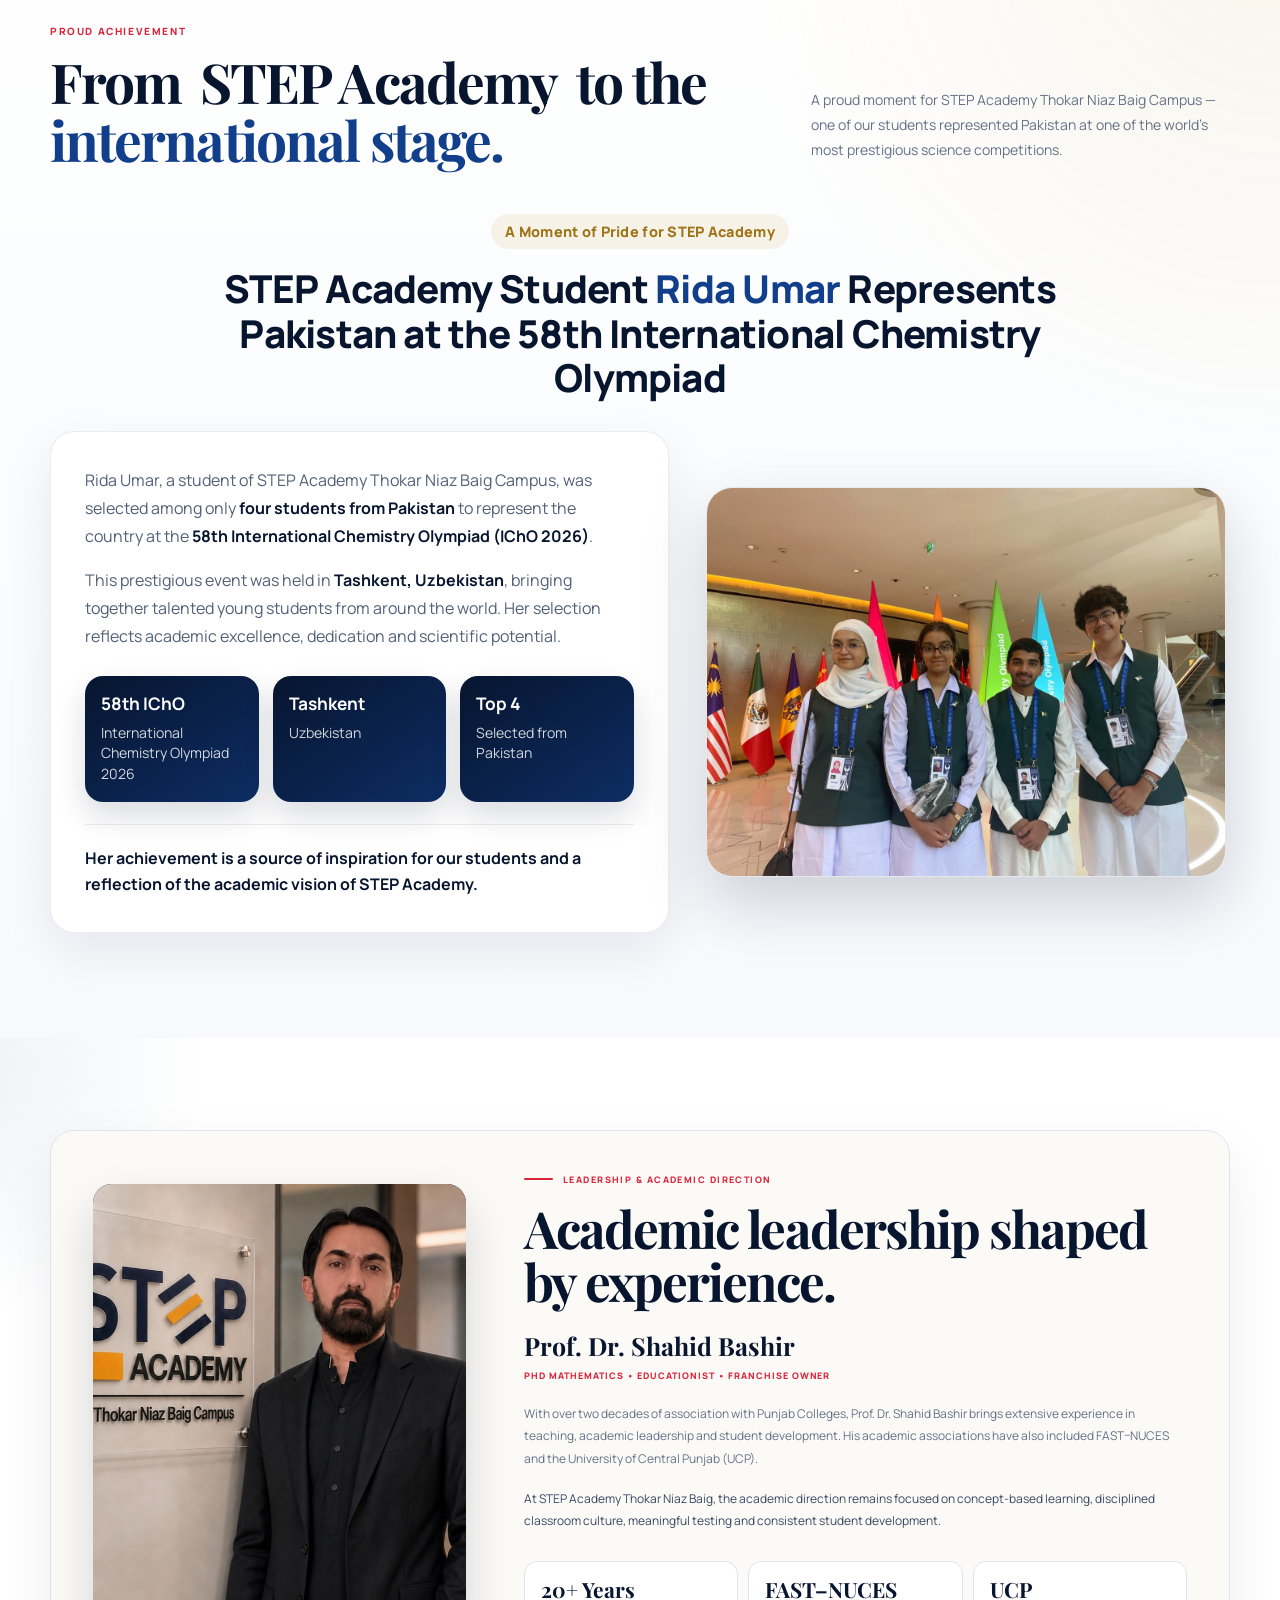
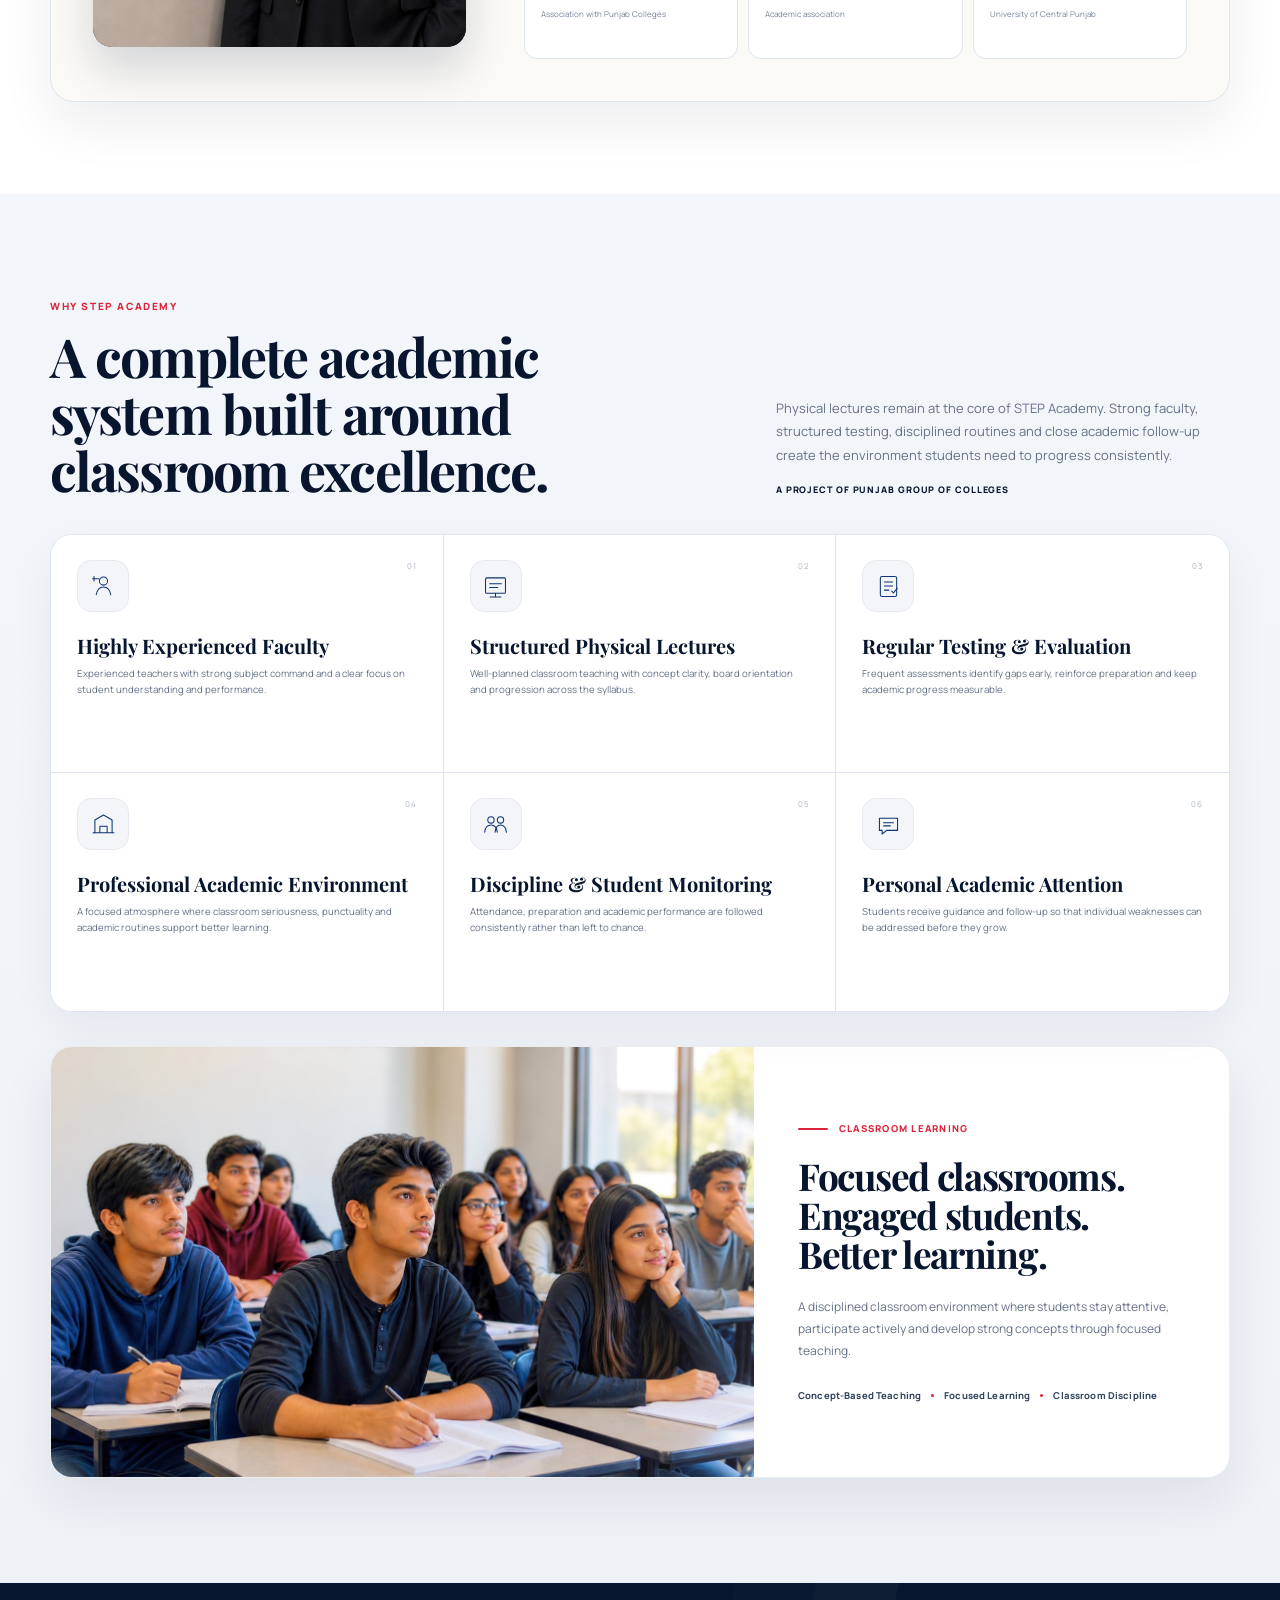
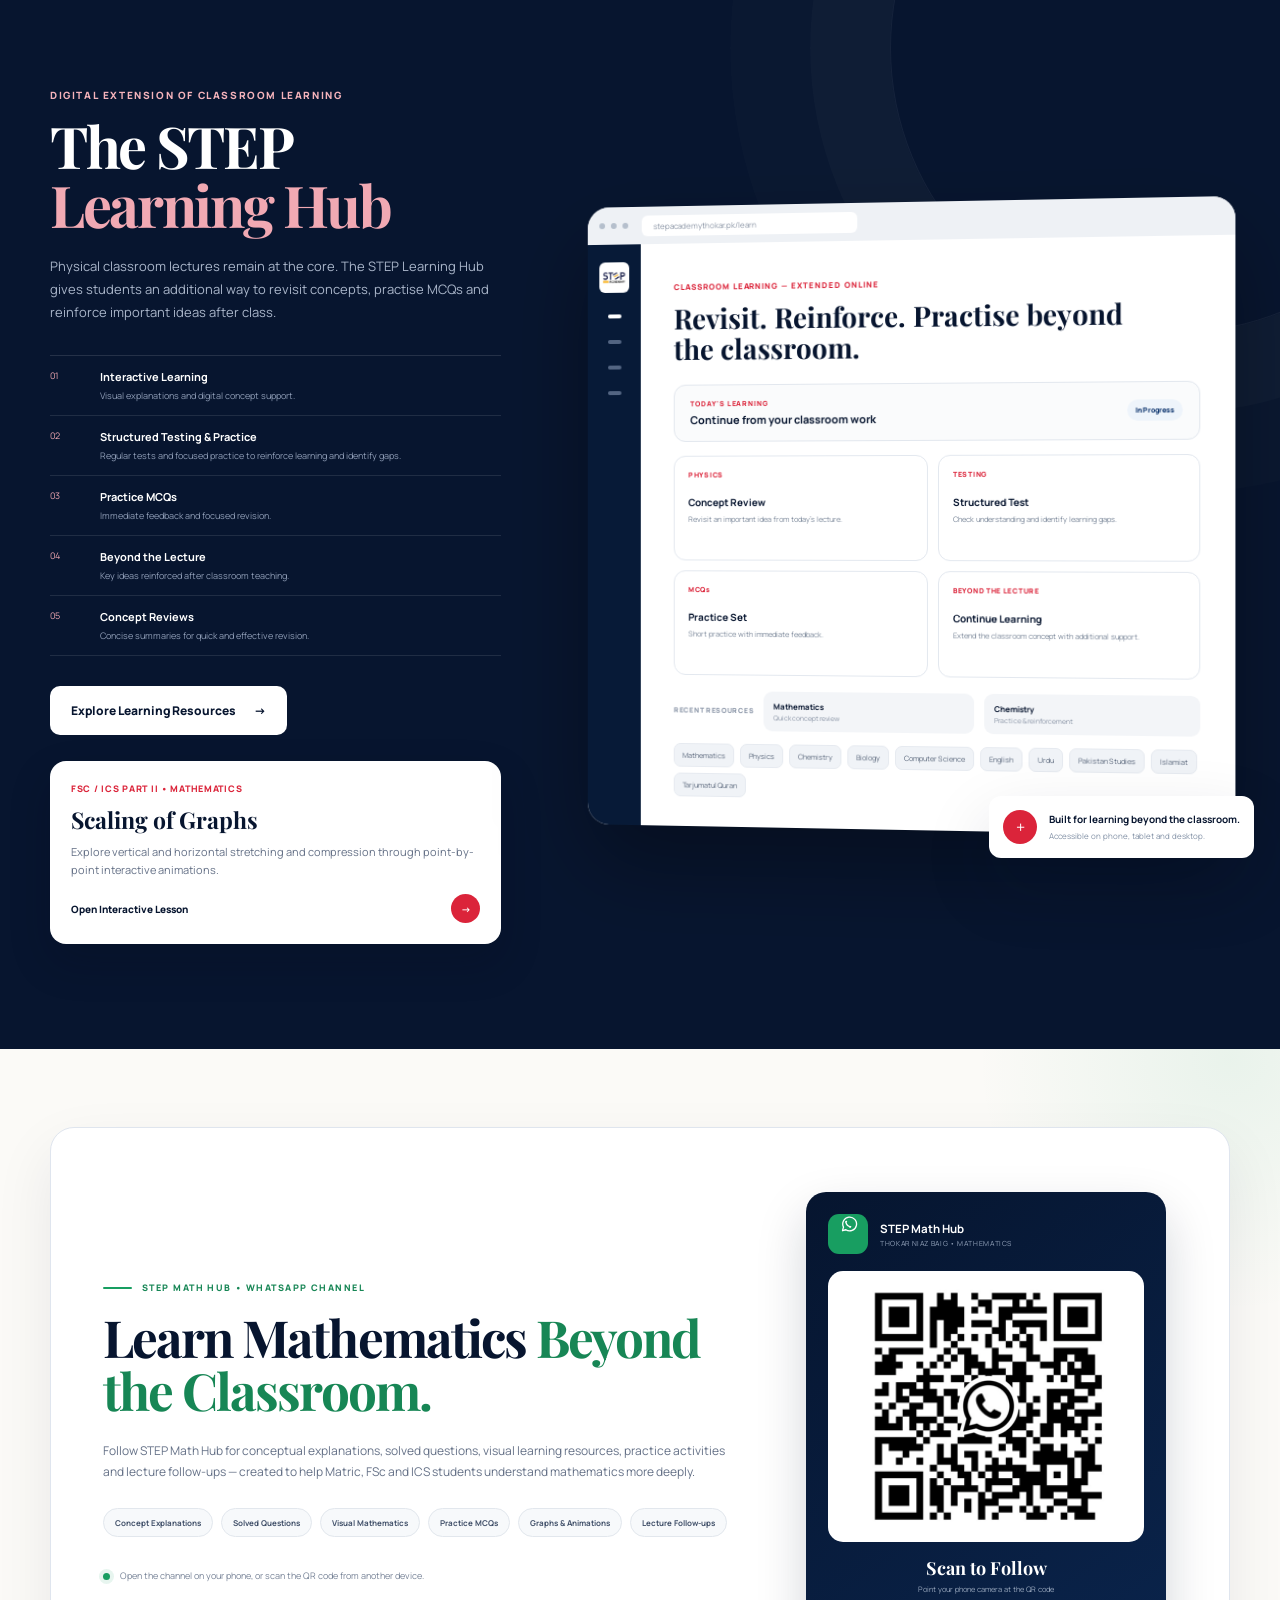
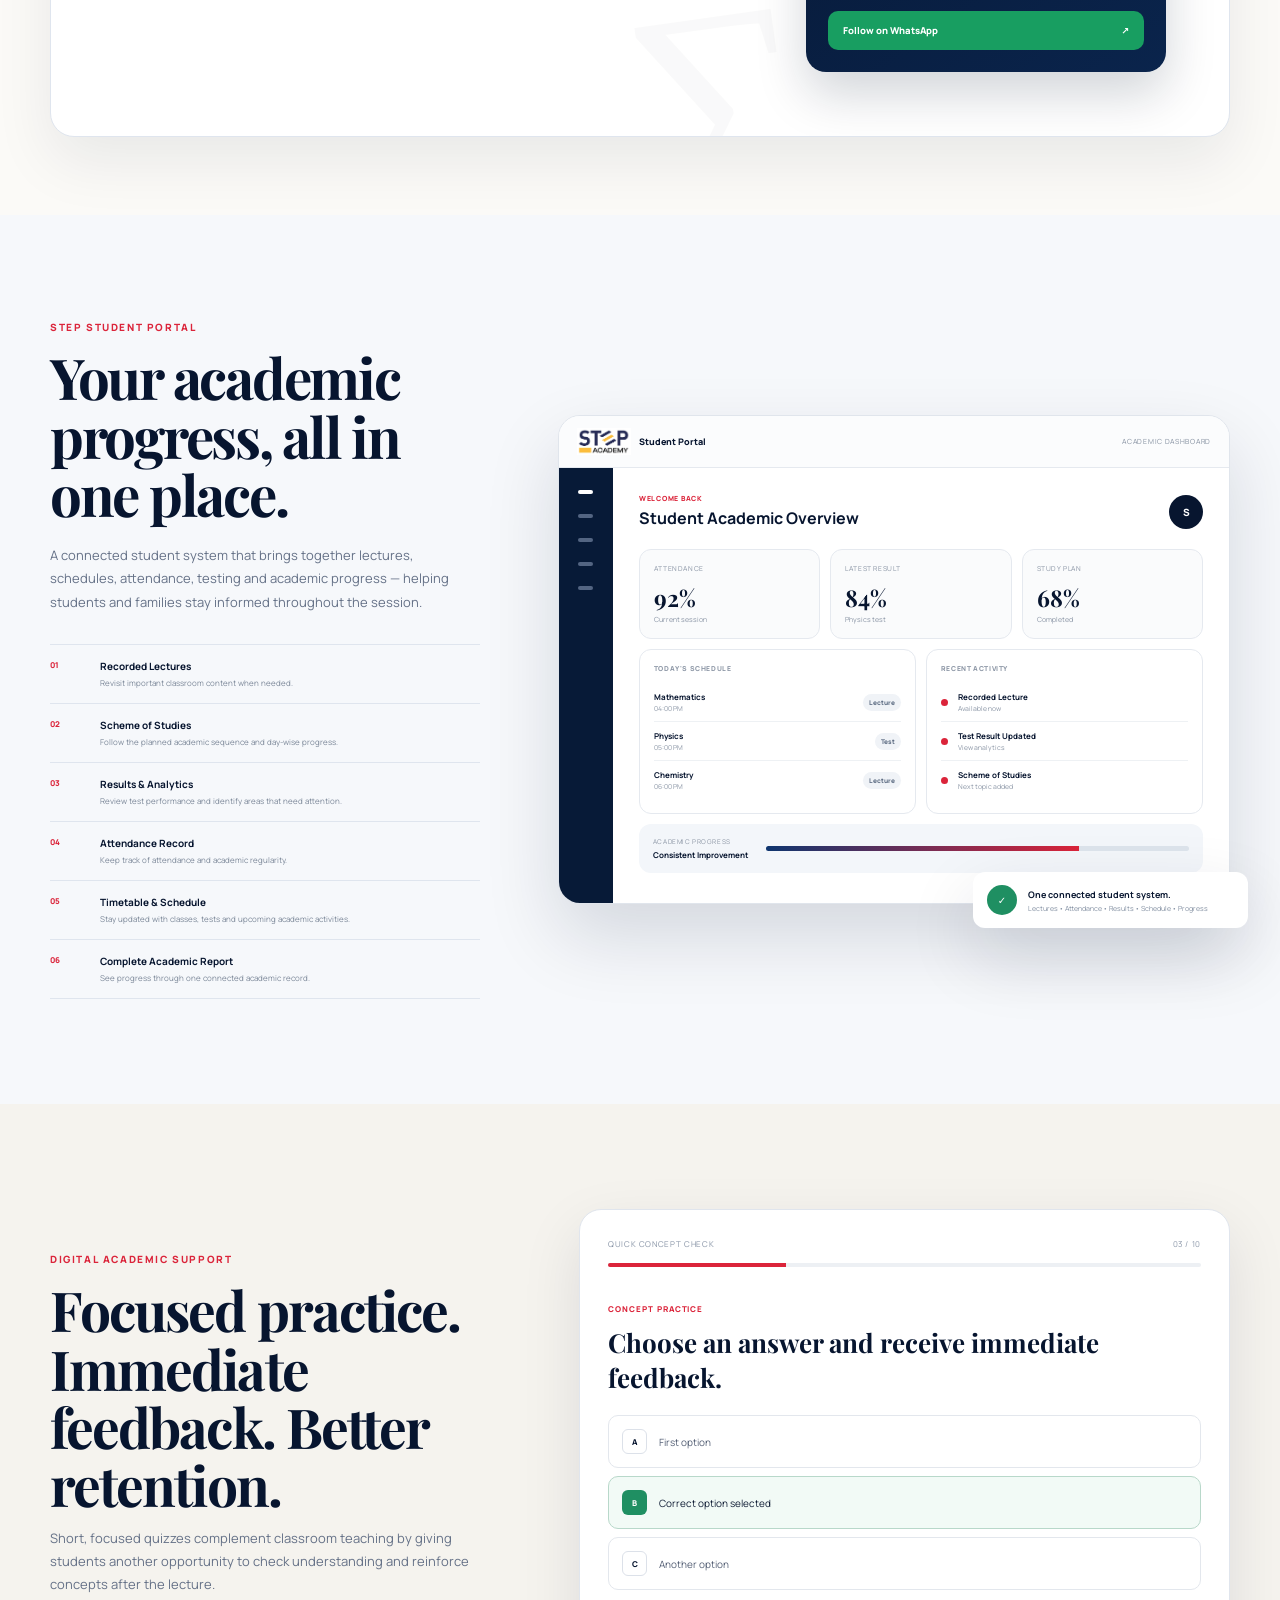
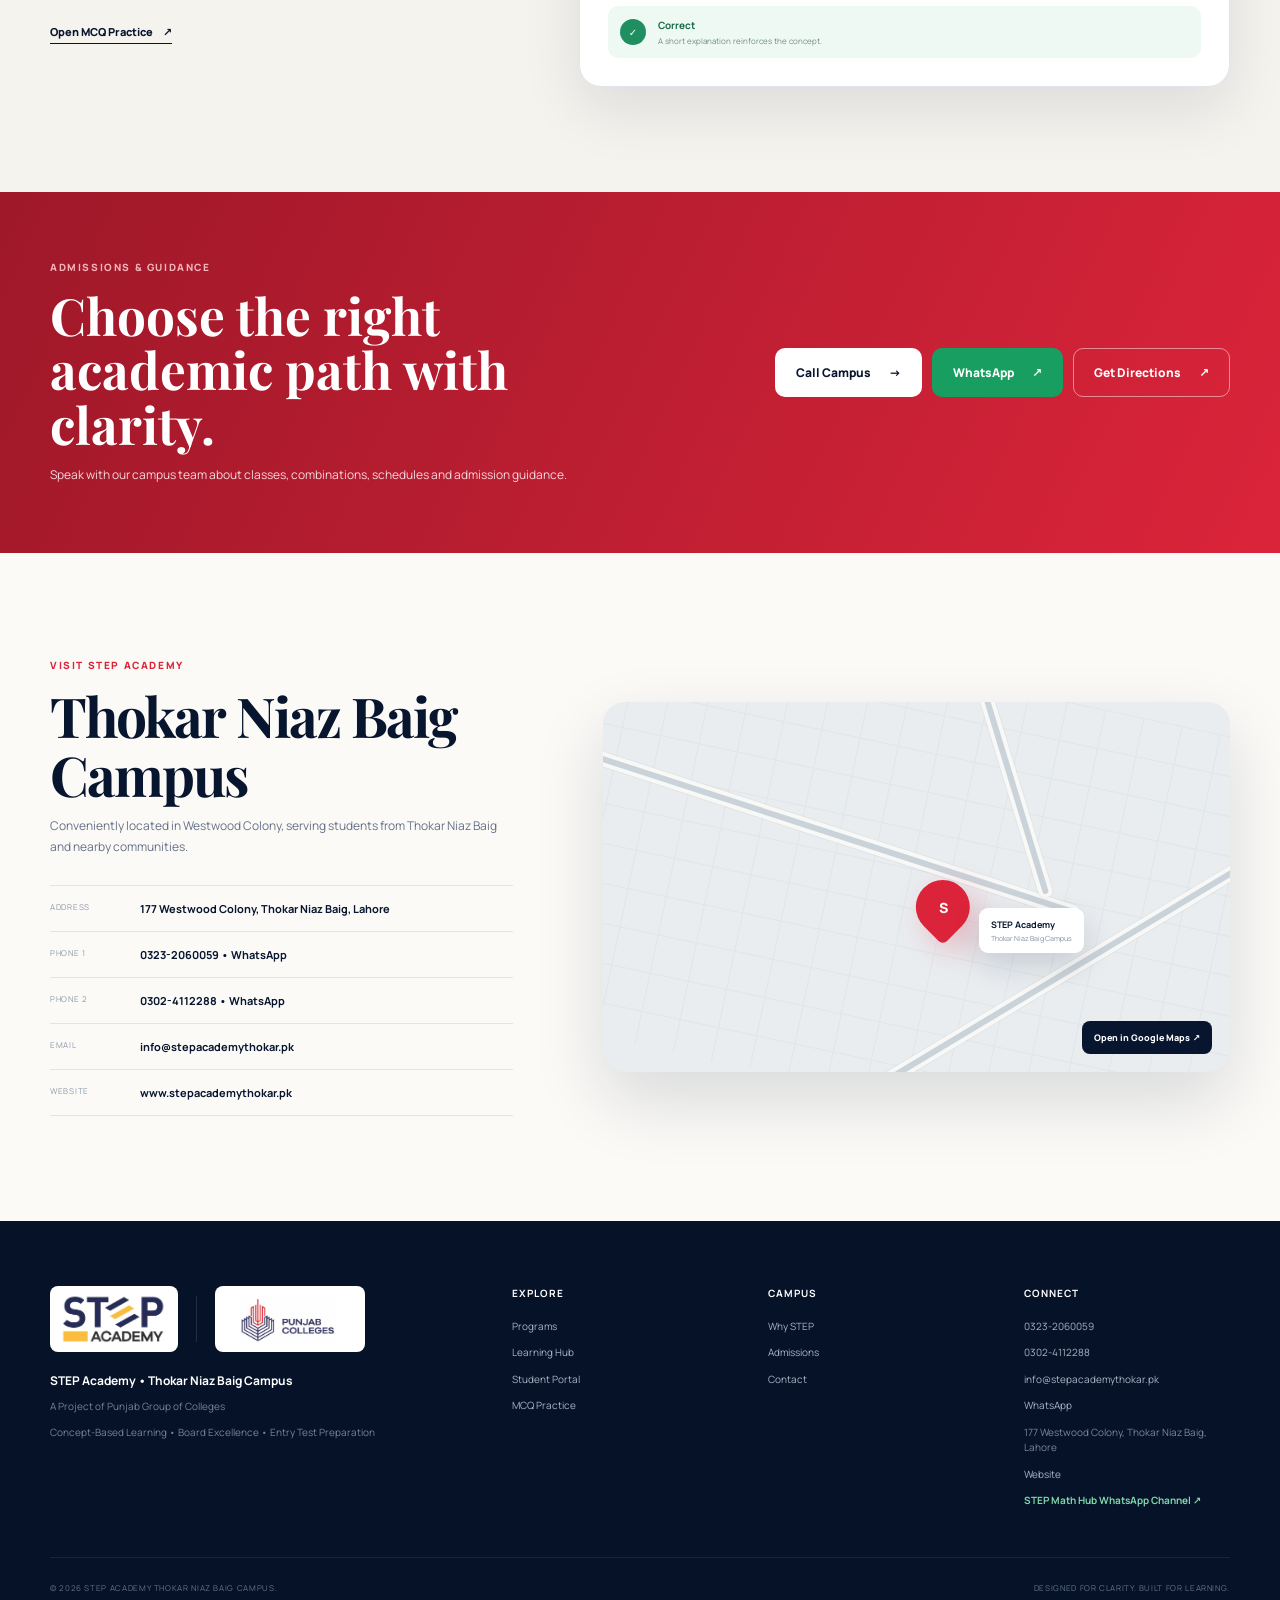
==== commit 276468ef: "Add files via upload" ====
--- a/index.html
+++ b/index.html
@@ -265,6 +265,34 @@
               <span>Class 9th</span>
             </figcaption>
           </figure>
+        </div>
+      </div>
+    </section>
+
+    <!-- Teachers’ Day — Student Appreciation -->
+    <section class="section teachers-day" id="teachers-day" aria-labelledby="teachers-day-title">
+      <div class="container teachers-day-layout">
+        <figure class="teachers-day-photo reveal">
+          <img src="assets/images/teachers-day-student-appreciation.webp"
+               alt="Teachers’ Day appreciation gift prepared by STEP Academy students"
+               loading="lazy">
+          <figcaption>A thoughtful Teachers’ Day gesture from our students.</figcaption>
+        </figure>
+
+        <div class="teachers-day-copy reveal delay-1">
+          <span class="section-kicker">A Special Teachers’ Day Moment</span>
+          <h2 id="teachers-day-title">Small Gestures,<br><em>Lasting Memories.</em></h2>
+          <p class="teachers-day-lead">Sometimes the simplest gestures mean the most.</p>
+          <p>
+            This Teachers’ Day, our students surprised their teachers with beautifully prepared
+            tokens of appreciation. More than the gifts themselves, it was the thought, affection
+            and respect behind them that made the moment truly special.
+          </p>
+          <p>
+            At <strong>STEP Academy Thokar Niaz Baig</strong>, we value the bond between a teacher
+            and a student — a relationship built on learning, trust, encouragement and mutual respect.
+          </p>
+          <div class="teachers-day-note">Thank you to our students for making the day memorable.</div>
         </div>
       </div>
     </section>
@@ -811,7 +839,7 @@
 
       <div class="admissions-popup__accent" aria-hidden="true"></div>
       <p class="admissions-popup__eyebrow">Admissions Announcement</p>
-      <h2 id="admissions-popup-title">September Admissions Open</h2>
+      <h2 id="admissions-popup-title">October Admissions Open</h2>
       <p class="admissions-popup__programs">Classes 9 &amp; 10 <span aria-hidden="true">•</span> FSc &amp; ICS</p>
       <p class="admissions-popup__description" id="admissions-popup-description">
         Join STEP Academy Thokar Niaz Baig Campus for concept-based learning, experienced faculty,
--- a/styles.css
+++ b/styles.css
@@ -2606,3 +2606,116 @@
   }
 }
 
+
+/* Teachers’ Day — Student Appreciation */
+.teachers-day {
+  position: relative;
+  overflow: hidden;
+  background: #f3eee6;
+}
+.teachers-day:before {
+  content: "";
+  position: absolute;
+  width: 420px; height: 420px;
+  right: -150px; top: -180px;
+  border-radius: 50%;
+  background: rgba(184, 139, 78, .08);
+}
+.teachers-day-layout {
+  position: relative;
+  display: grid;
+  grid-template-columns: .92fr 1.08fr;
+  gap: 76px;
+  align-items: center;
+}
+.teachers-day-photo {
+  margin: 0;
+  padding: 12px;
+  border-radius: 24px;
+  background: #fff;
+  box-shadow: 0 28px 70px rgba(61, 43, 28, .14);
+}
+.teachers-day-photo img {
+  display: block;
+  width: 100%;
+  aspect-ratio: 1.06 / 1;
+  object-fit: cover;
+  border-radius: 16px;
+}
+.teachers-day-photo figcaption {
+  padding: 12px 8px 3px;
+  color: #7b6b5d;
+  font-size: 9px;
+  font-weight: 700;
+  letter-spacing: .04em;
+  text-align: center;
+}
+.teachers-day-copy { max-width: 600px; }
+.teachers-day-copy h2 {
+  margin: 0 0 22px;
+  color: var(--navy);
+  font-family: "Playfair Display", serif;
+  font-size: clamp(42px, 4.7vw, 62px);
+  line-height: 1.02;
+  letter-spacing: -.04em;
+}
+.teachers-day-copy h2 em { color: #9a7040; font-style: normal; }
+.teachers-day-copy p {
+  margin: 0 0 17px;
+  color: #657187;
+  font-size: 13px;
+  line-height: 1.85;
+}
+.teachers-day-copy .teachers-day-lead {
+  color: var(--navy);
+  font-family: "Playfair Display", serif;
+  font-size: 20px;
+  font-weight: 600;
+}
+.teachers-day-note {
+  margin-top: 25px;
+  padding: 15px 18px;
+  border-left: 3px solid #b88b4e;
+  color: var(--navy);
+  background: rgba(255,255,255,.62);
+  font-size: 11px;
+  font-weight: 800;
+}
+@media (max-width: 900px) {
+  .teachers-day-layout { grid-template-columns: 1fr; gap: 38px; }
+  .teachers-day-photo { width: min(620px, 100%); margin: 0 auto; }
+  .teachers-day-copy { max-width: 720px; }
+}
+@media (max-width: 560px) {
+  .teachers-day-layout { gap: 30px; }
+  .teachers-day-photo { padding: 8px; border-radius: 18px; }
+  .teachers-day-photo img { border-radius: 12px; }
+  .teachers-day-copy h2 { font-size: clamp(36px, 11vw, 46px); }
+  .teachers-day-copy p { font-size: 12px; line-height: 1.75; }
+}
+
+/* Compact one-row Young Achievers layout — Oct 2026 */
+@media (min-width: 901px) {
+  .halfbook-results {
+    padding: 58px 0 64px;
+  }
+
+  .halfbook-results-head {
+    margin-bottom: 26px;
+  }
+
+  .halfbook-results-grid {
+    grid-template-columns: repeat(3, minmax(0, 1fr));
+    gap: 18px;
+  }
+
+  .halfbook-result-card--first {
+    grid-column: auto;
+    width: 100%;
+    justify-self: stretch;
+  }
+
+  .halfbook-result-card img {
+    aspect-ratio: 4 / 3;
+  }
+}
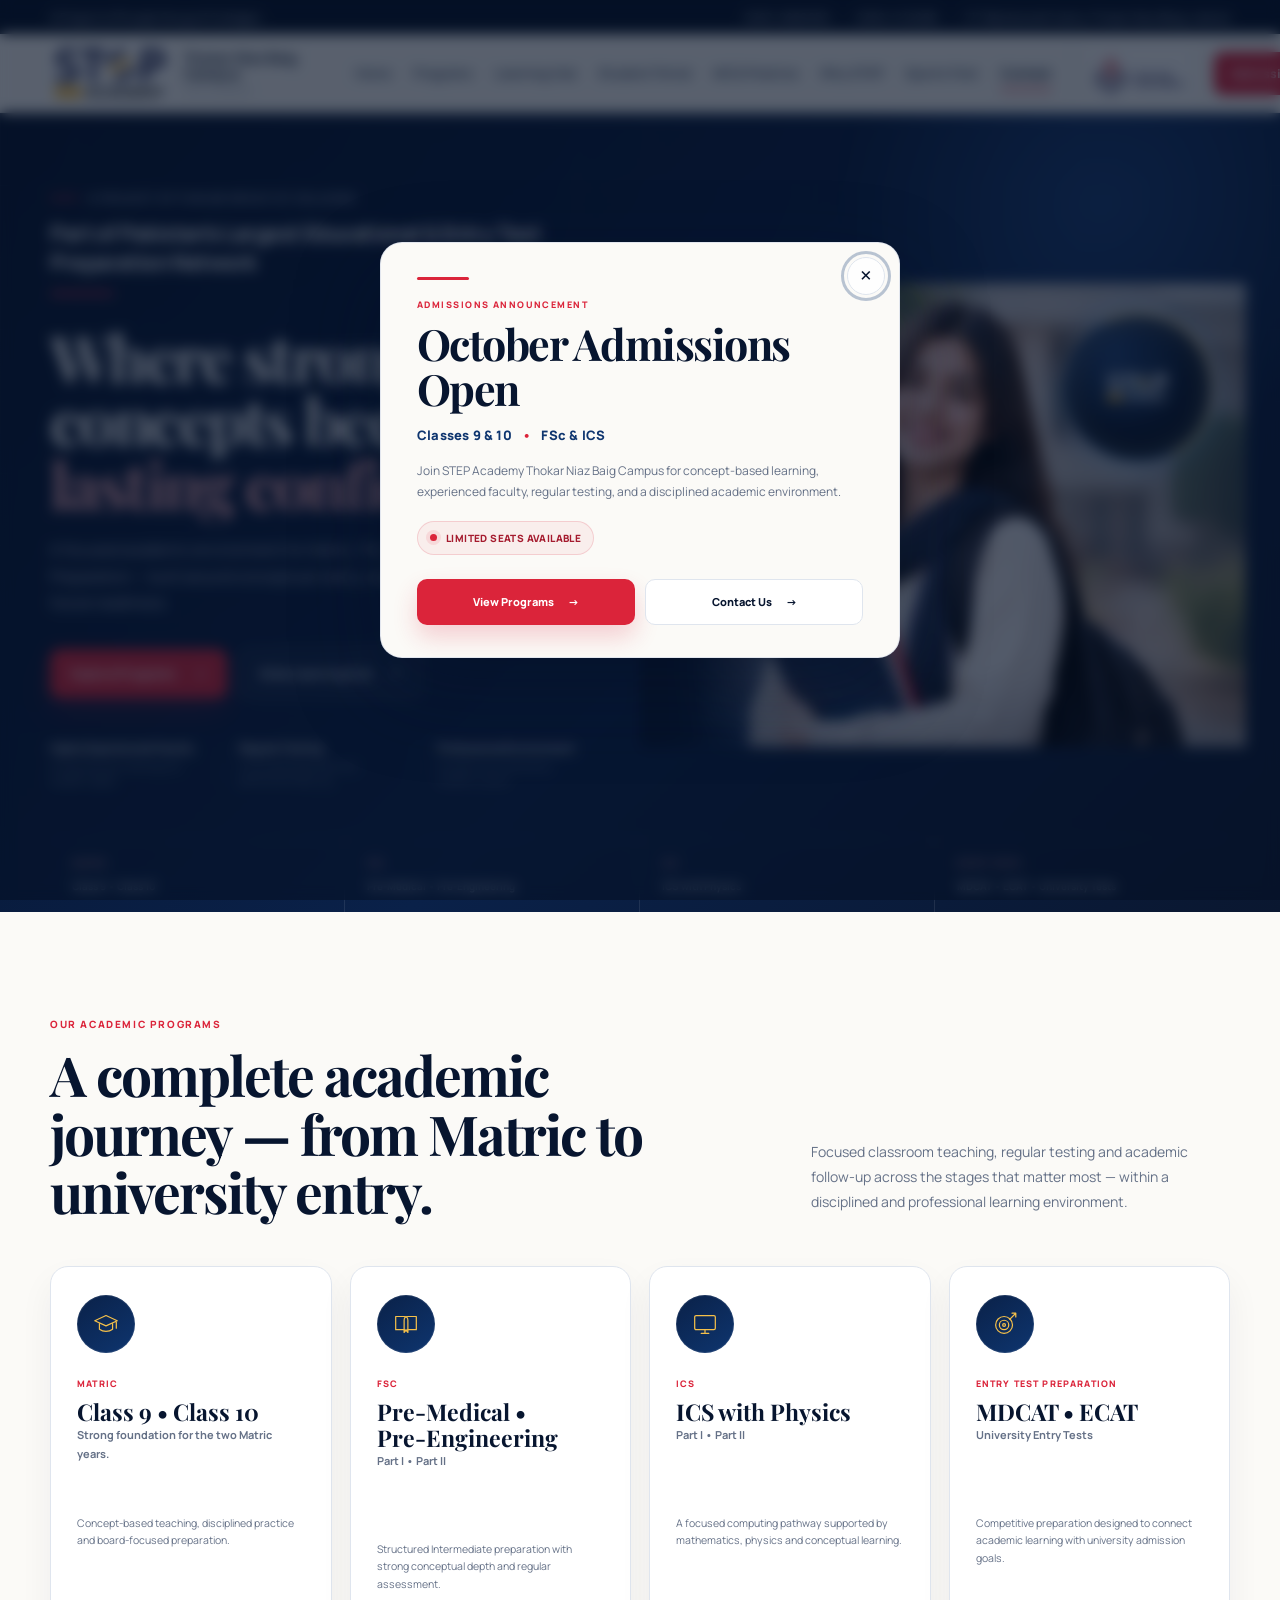
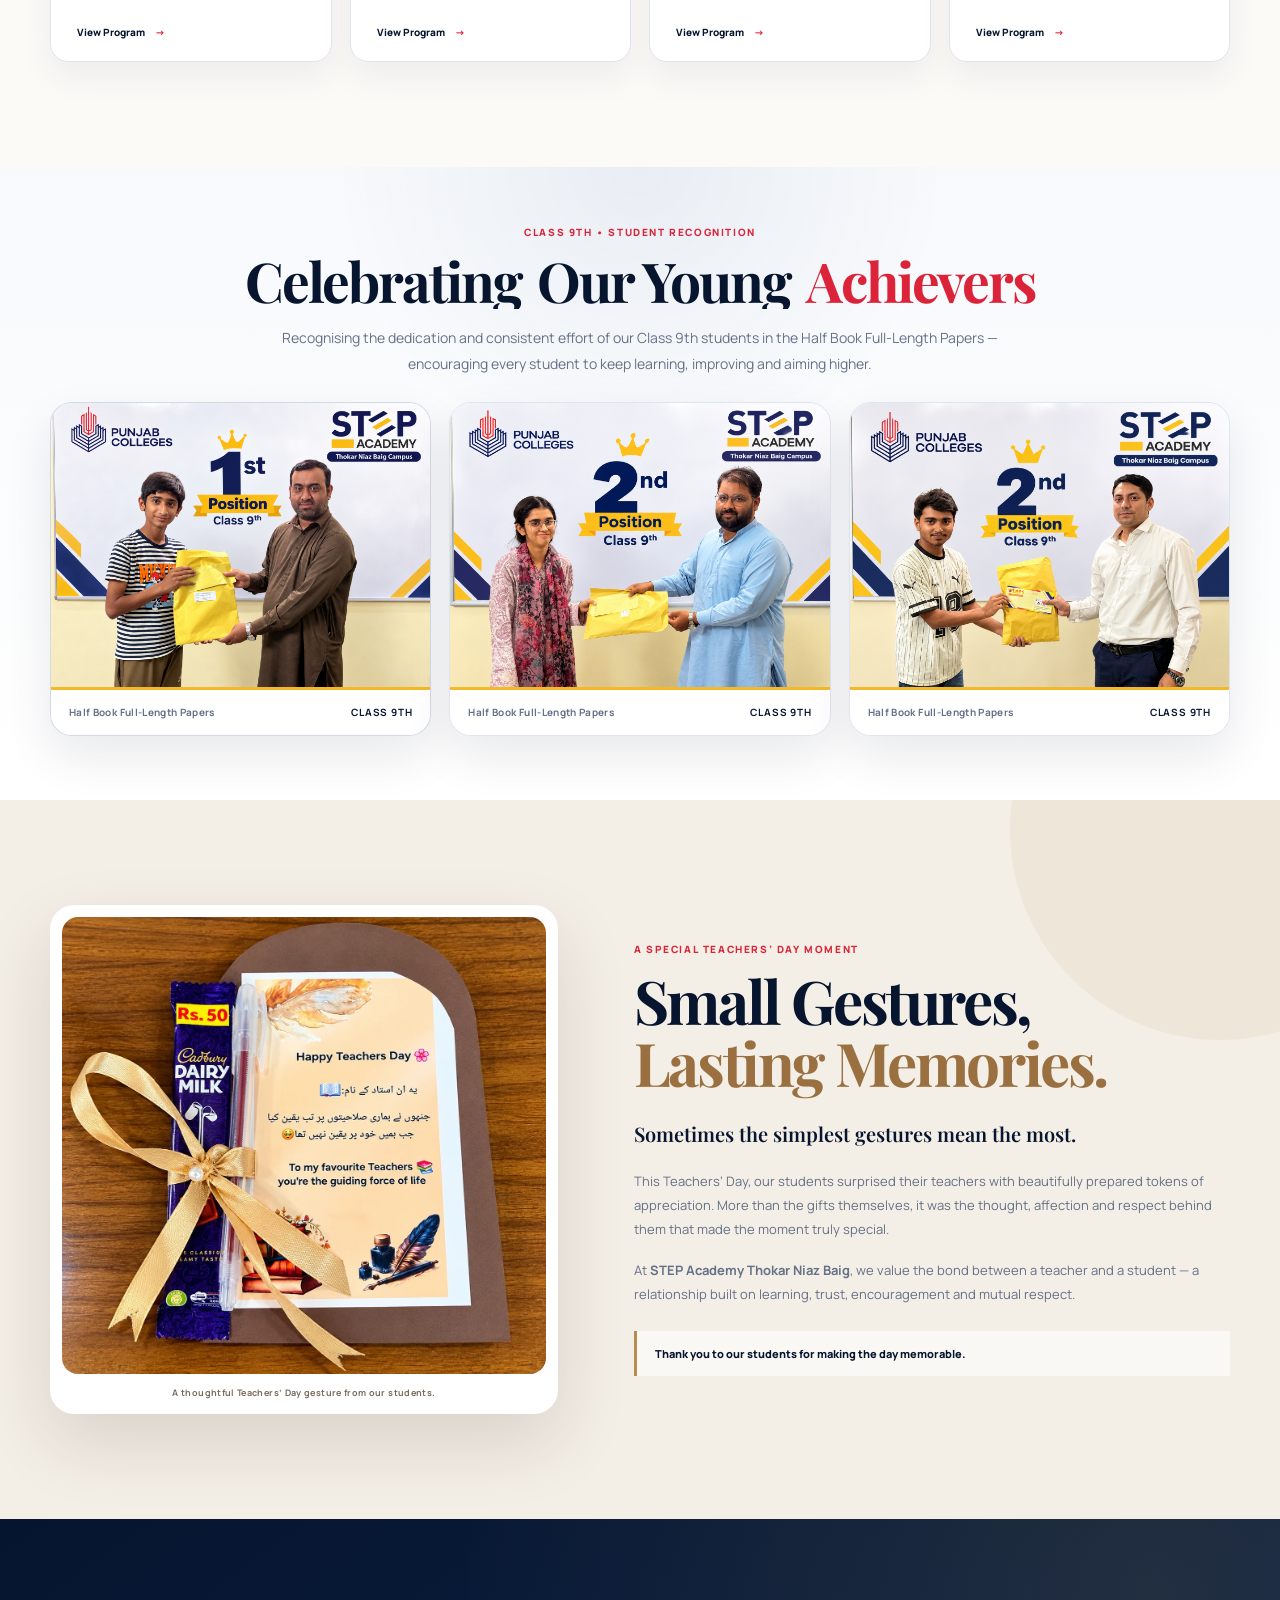
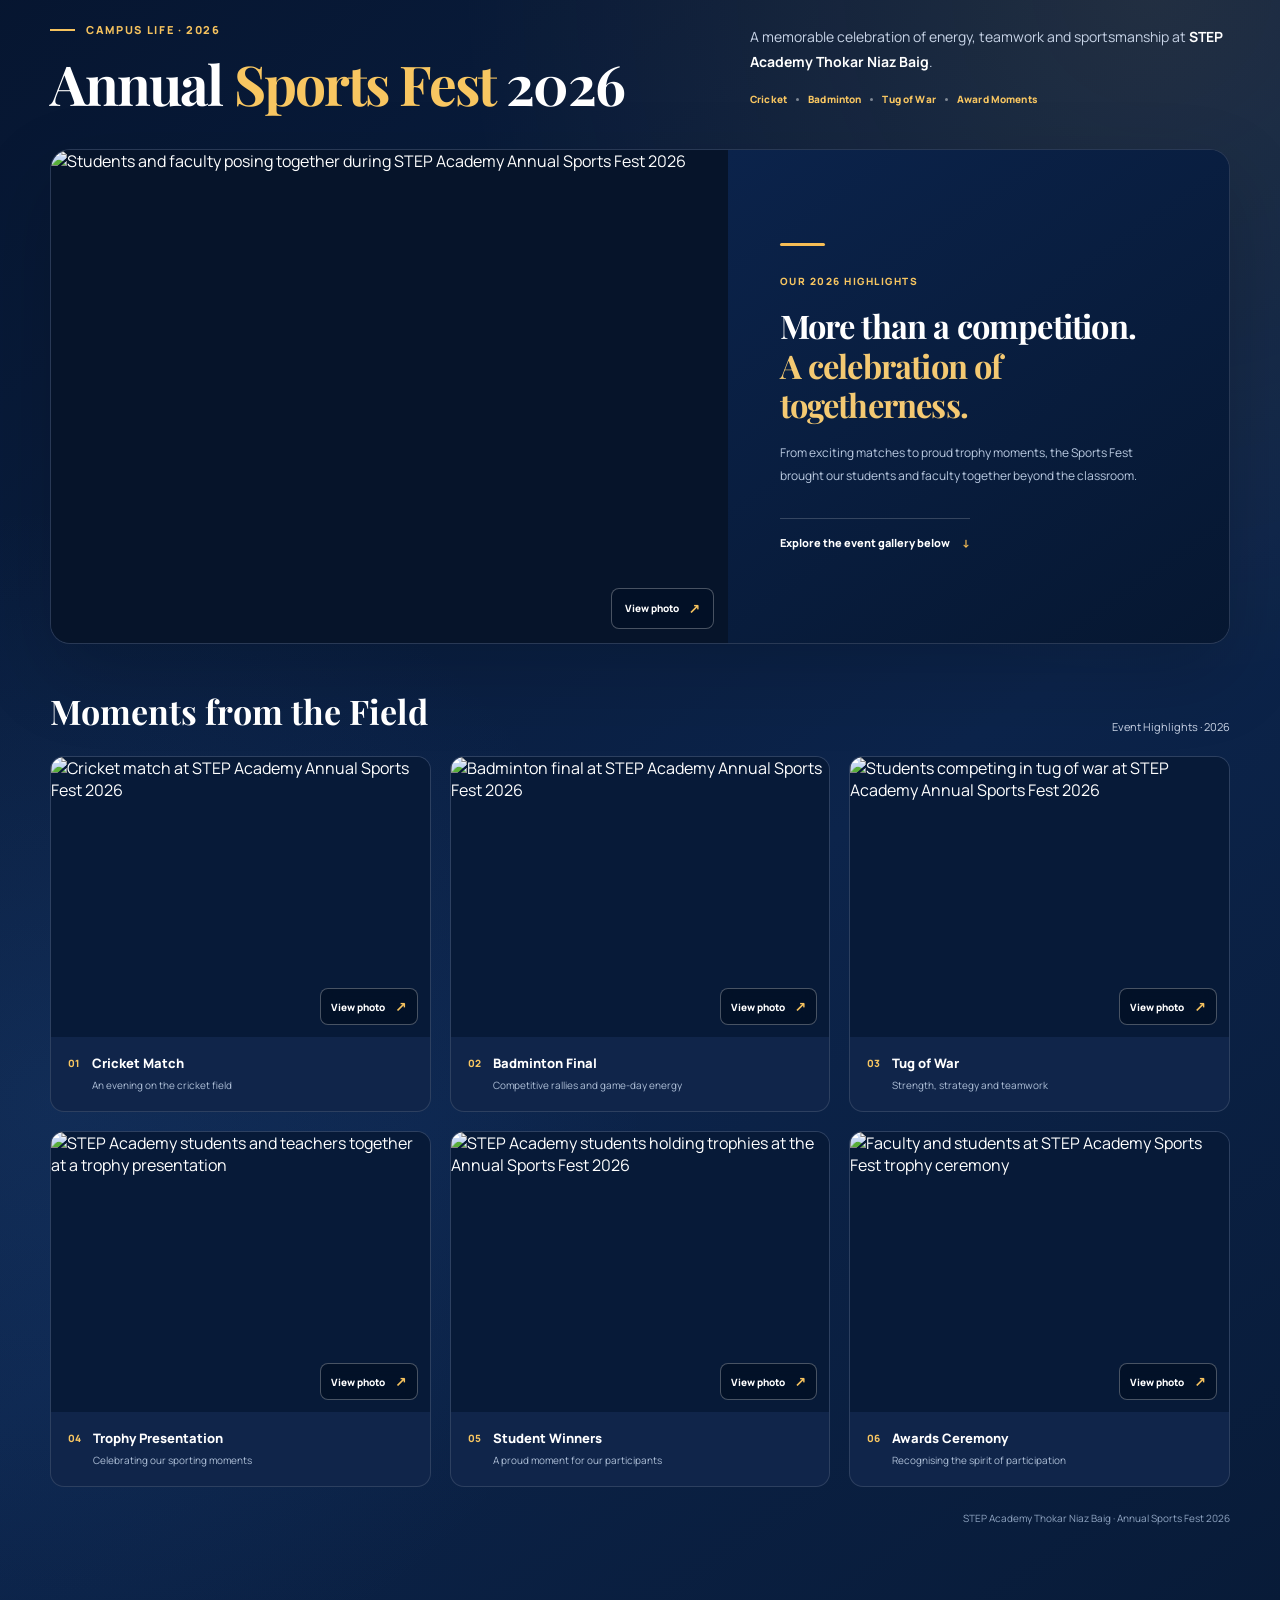
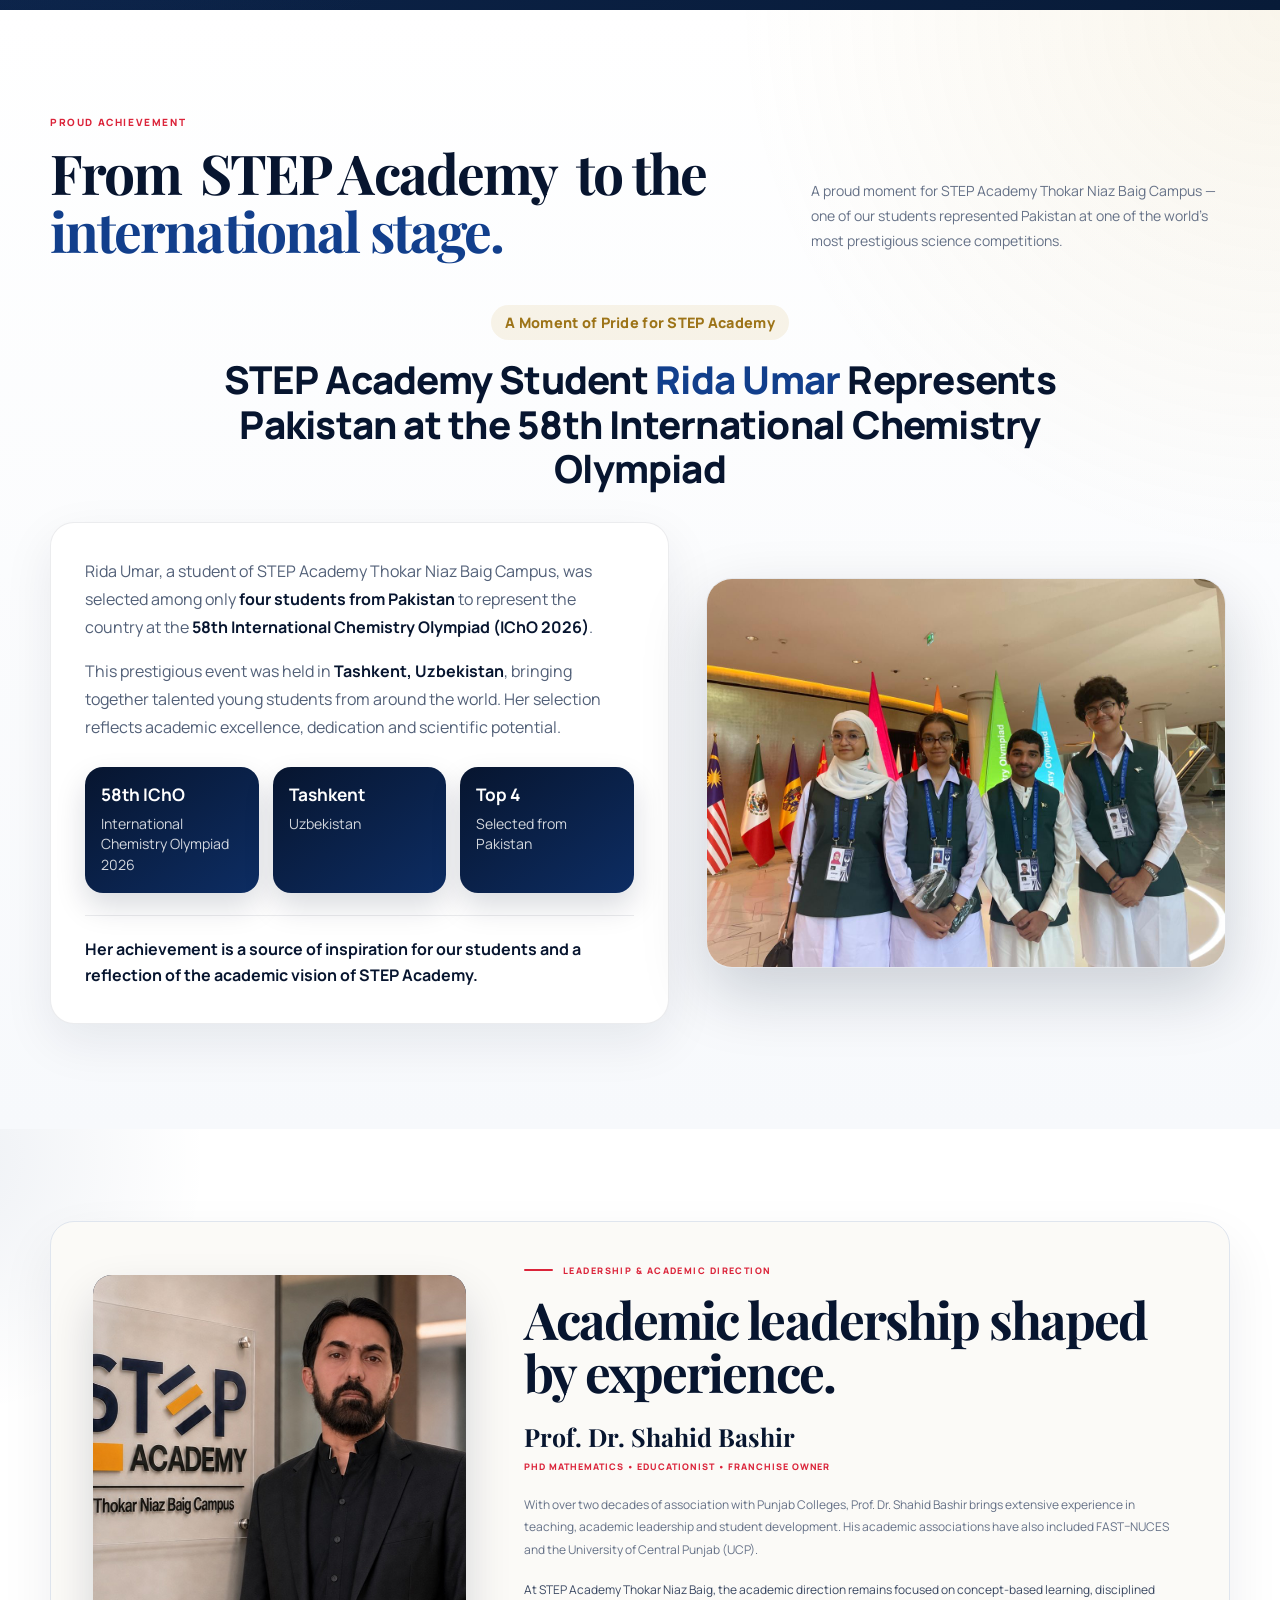
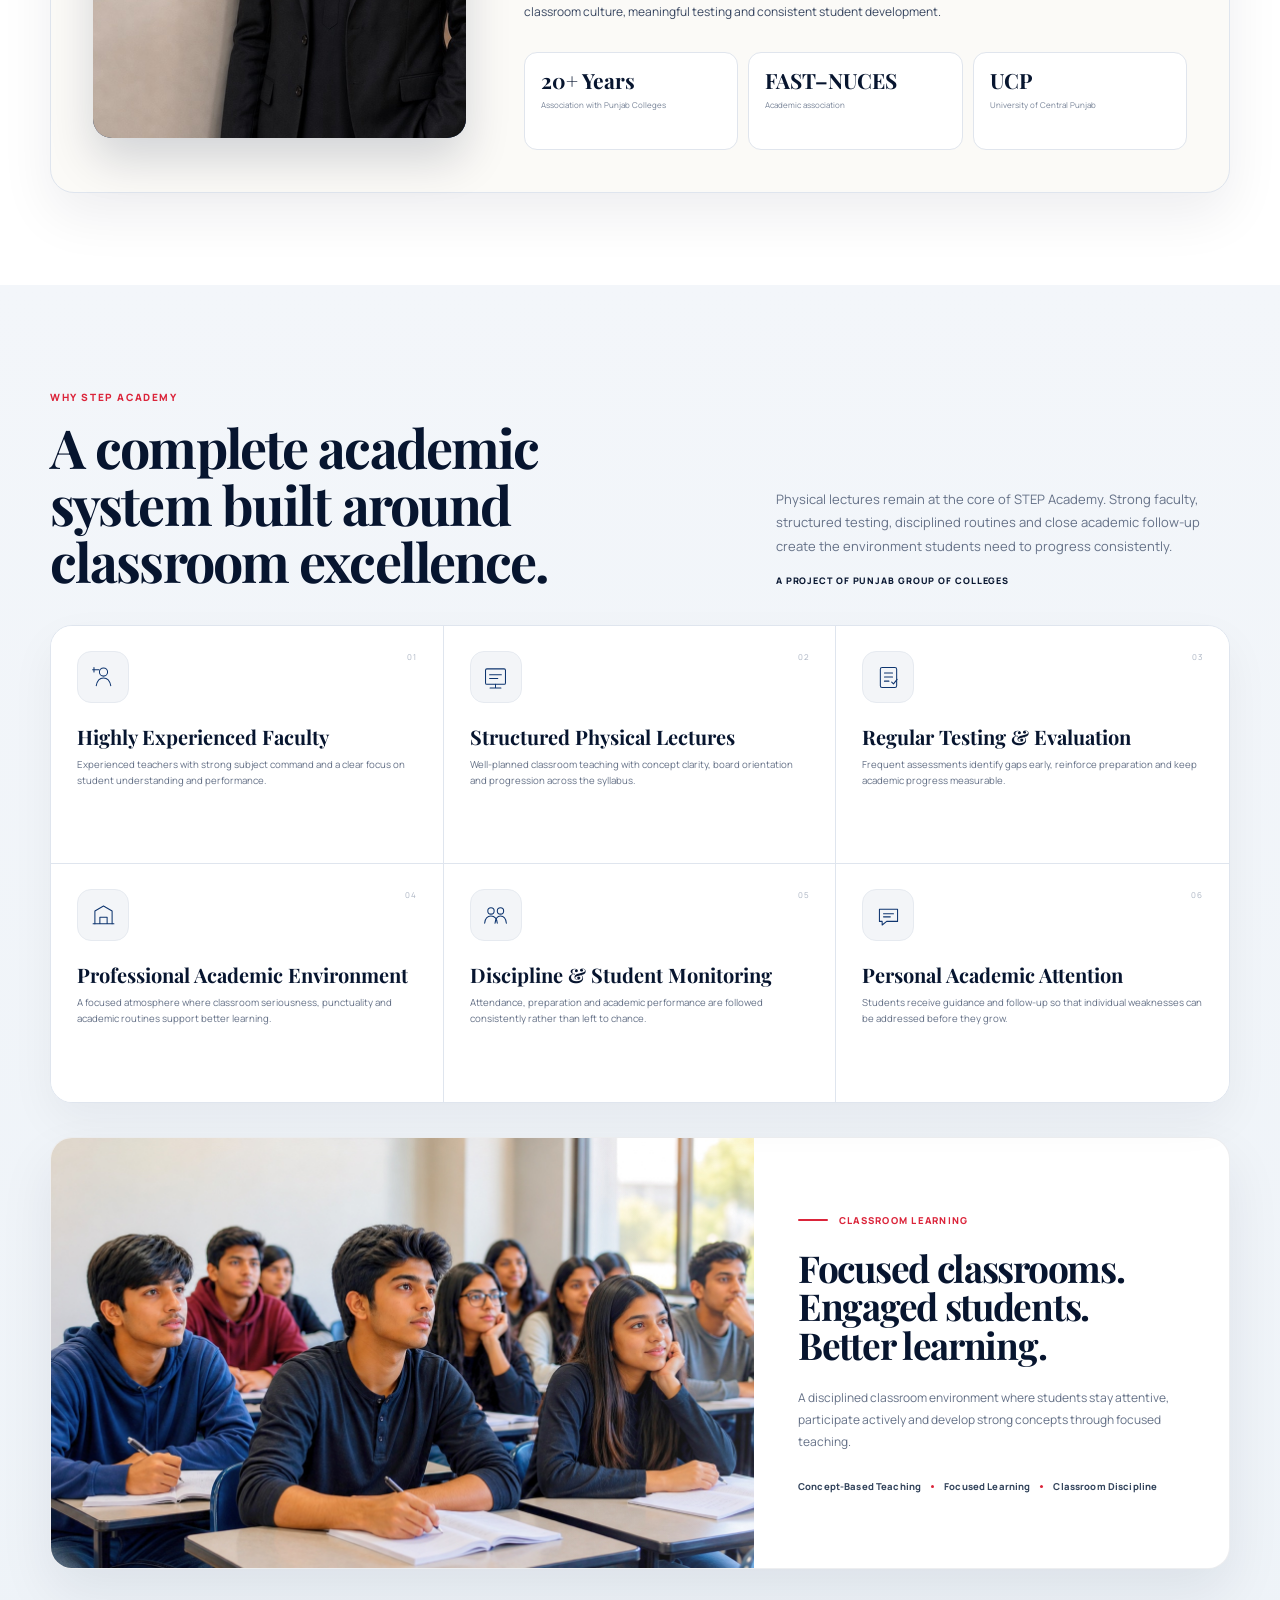
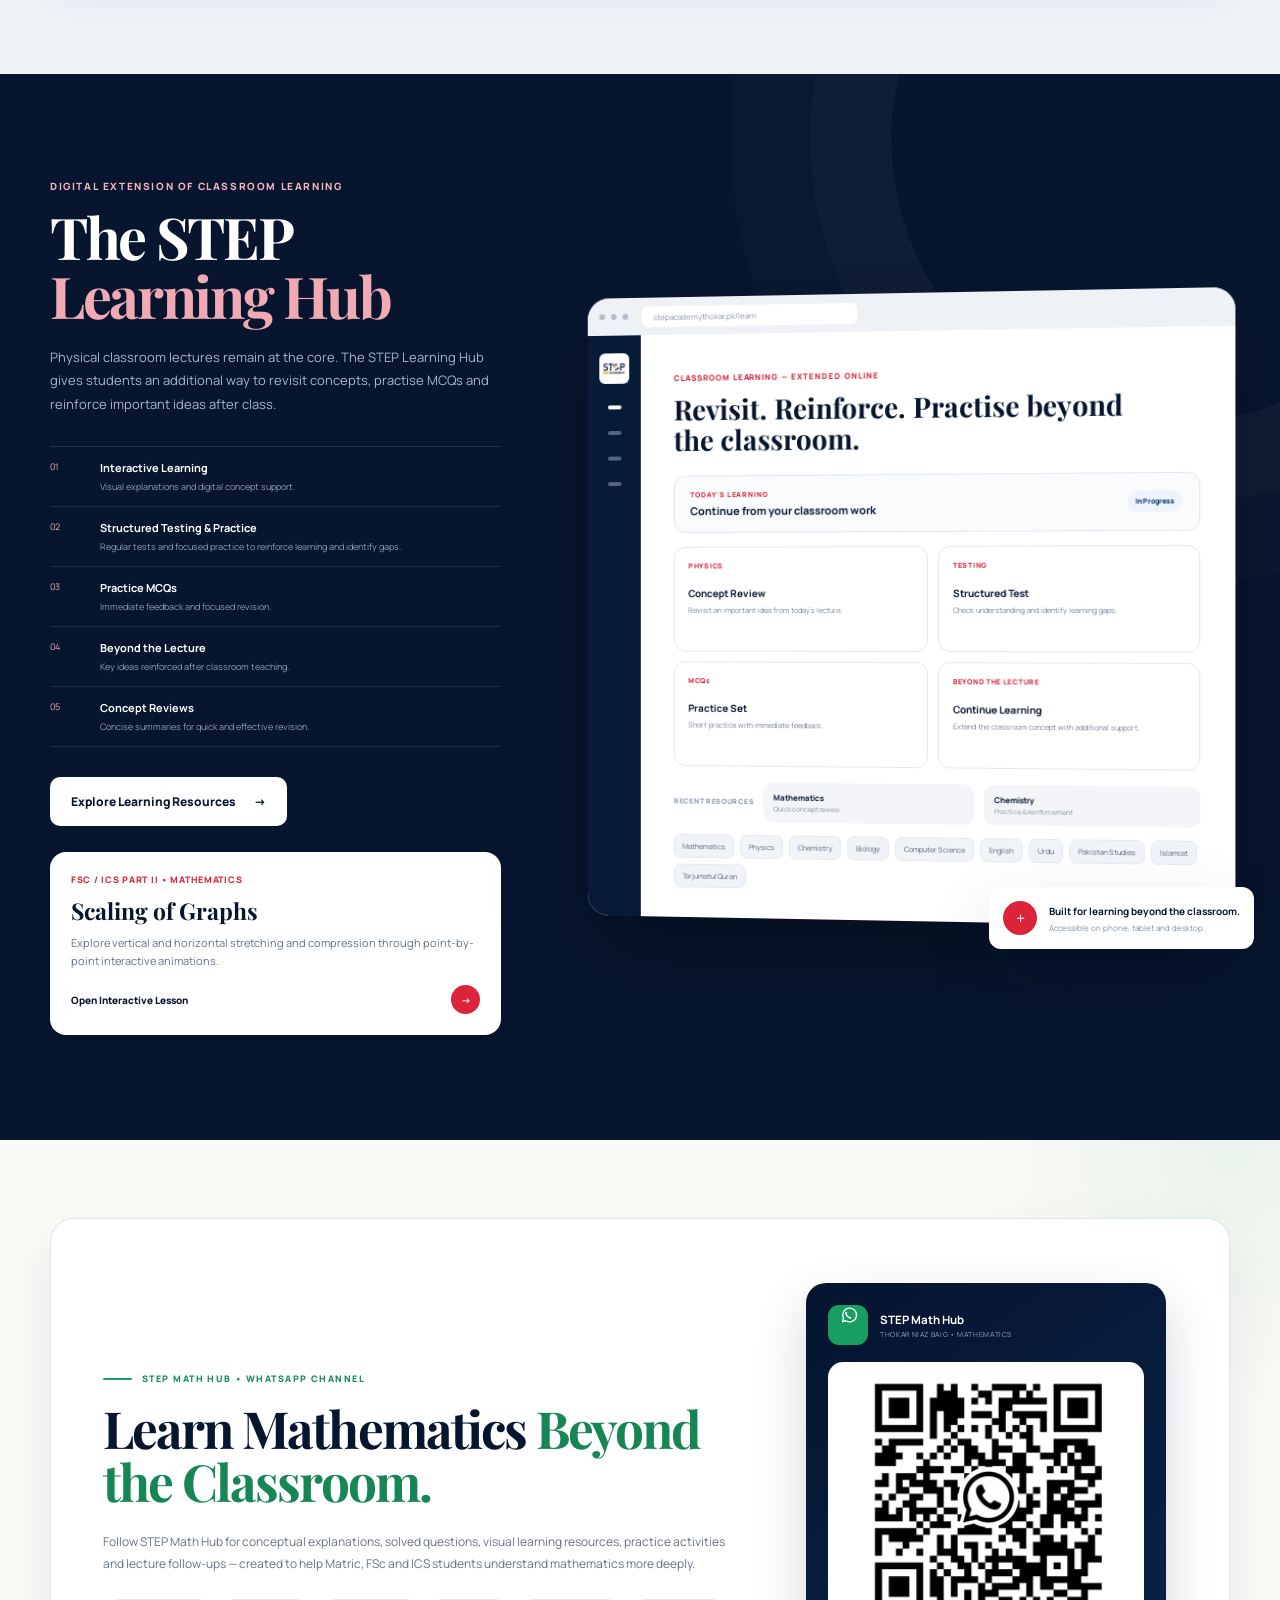
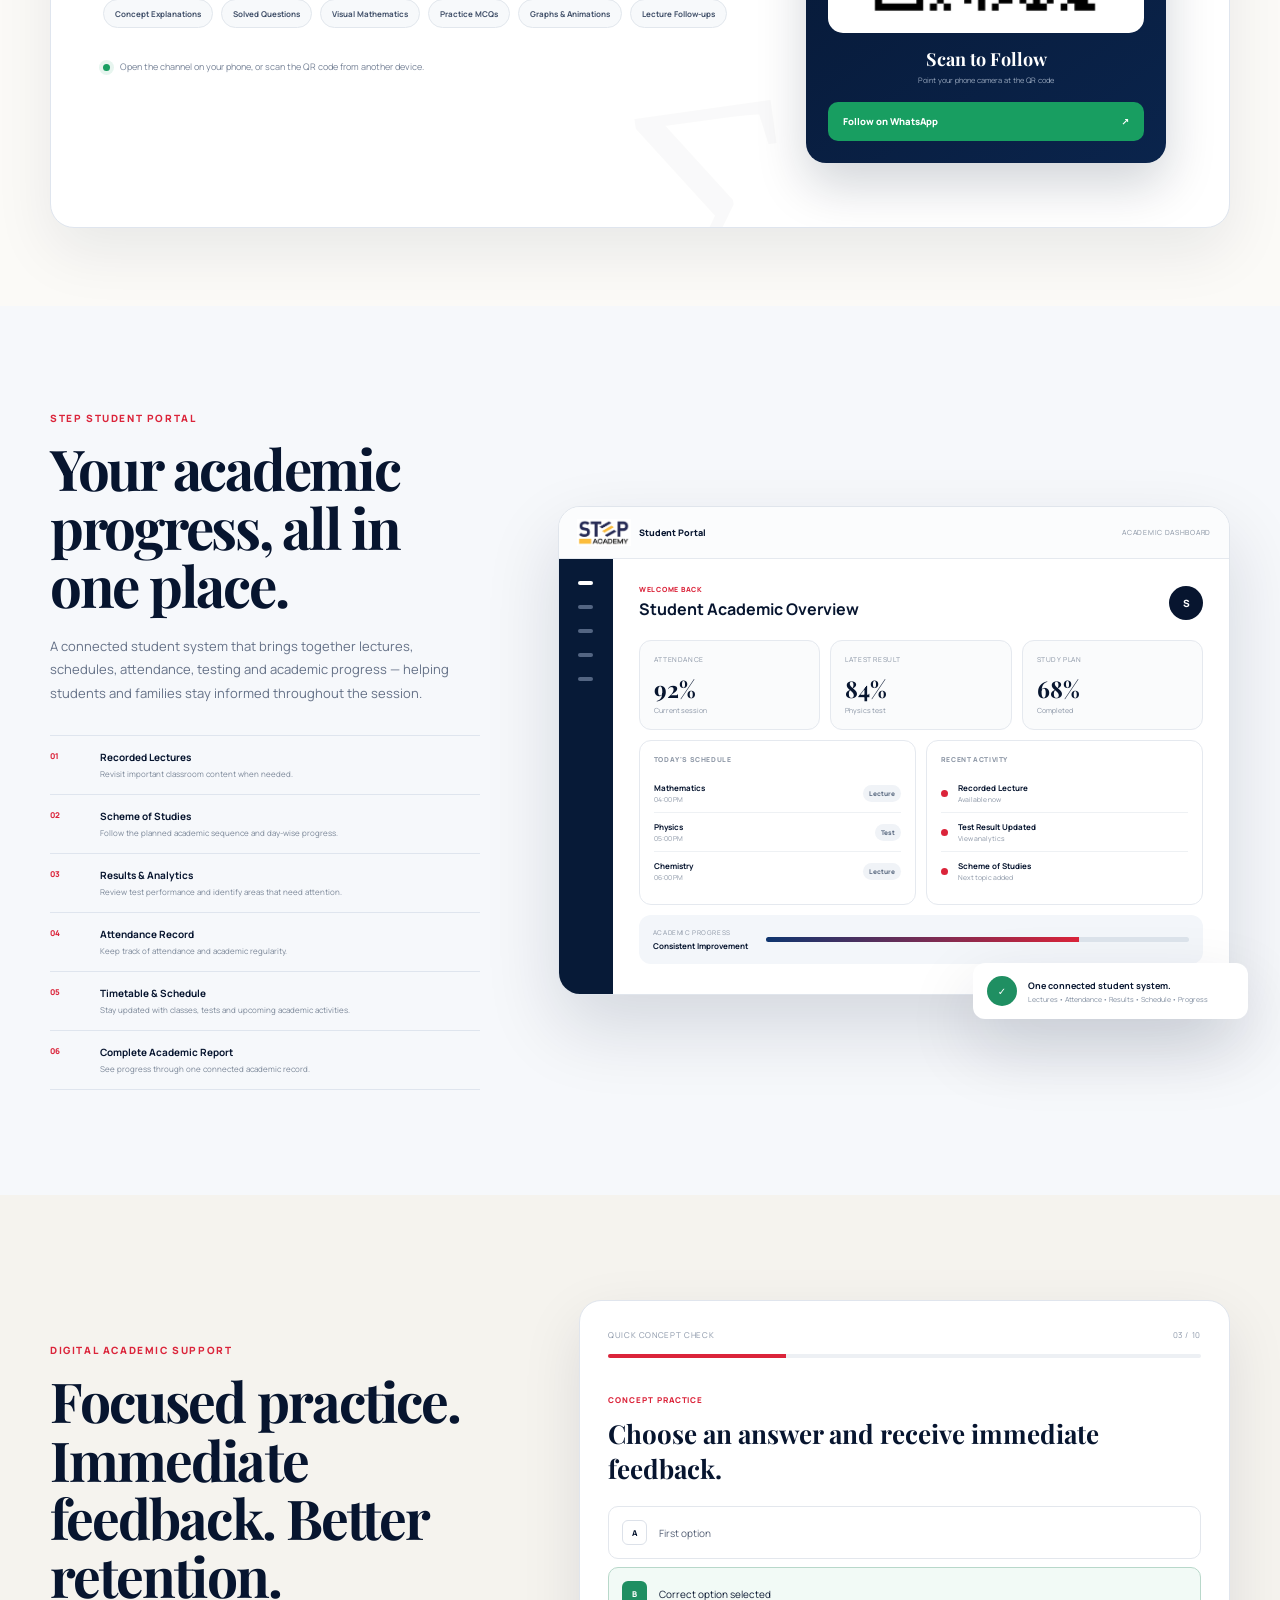
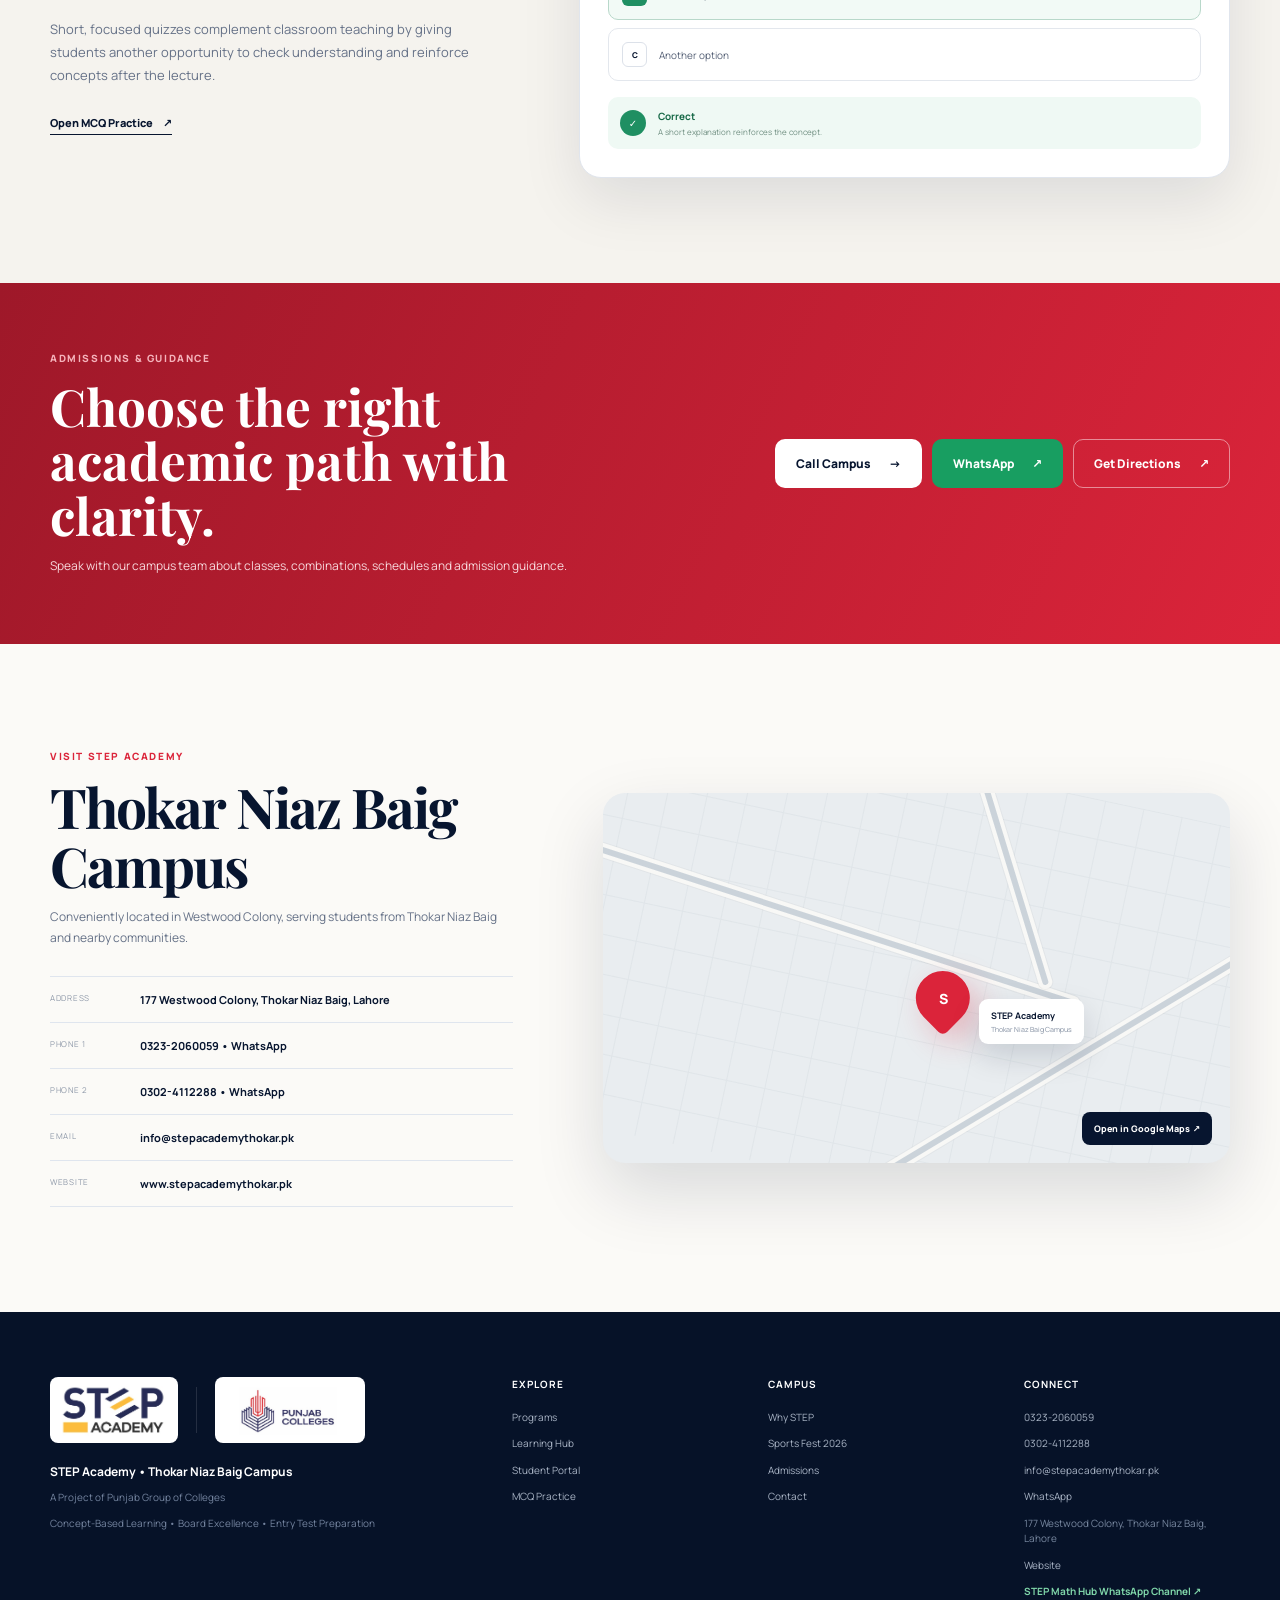
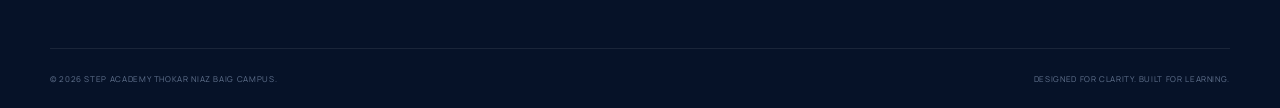
==== commit b25aa321: "Add files via upload" ====
--- a/index.html
+++ b/index.html
@@ -49,6 +49,7 @@
         <a href="#portal">Student Portal</a>
         <a href="#practice">MCQ Practice</a>
         <a href="#about">Why STEP</a>
+        <a href="#sports-fest">Sports Fest</a>
         <a href="#contact">Contact</a>
       </nav>
 
@@ -294,6 +295,86 @@
           </p>
           <div class="teachers-day-note">Thank you to our students for making the day memorable.</div>
         </div>
+      </div>
+    </section>
+
+    <!-- Annual Sports Fest 2026 — authentic campus moments, framed in STEP Academy branding -->
+    <section class="section sports-fest" id="sports-fest" aria-labelledby="sports-fest-title">
+      <div class="container sports-fest-inner">
+        <div class="sports-fest-heading">
+          <div>
+            <span class="sports-fest-kicker"><span class="sports-fest-spark" aria-hidden="true"></span>Campus Life · 2026</span>
+            <h2 id="sports-fest-title">Annual <em>Sports Fest</em> 2026</h2>
+          </div>
+          <div class="sports-fest-intro">
+            <p>A memorable celebration of energy, teamwork and sportsmanship at <strong>STEP Academy Thokar Niaz Baig</strong>.</p>
+            <span>Cricket <i aria-hidden="true"></i> Badminton <i aria-hidden="true"></i> Tug of War <i aria-hidden="true"></i> Award Moments</span>
+          </div>
+        </div>
+
+        <div class="sports-feature">
+          <a class="sports-feature-photo sports-gallery-open" href="assets/images/sports-fest-2026/annual-sports-fest-2026-group-photo.webp" data-sports-title="Sports Fest Group Photograph" aria-label="Open group photograph in gallery">
+            <img src="assets/images/sports-fest-2026/annual-sports-fest-2026-group-photo.webp" alt="Students and faculty posing together during STEP Academy Annual Sports Fest 2026" loading="lazy" decoding="async" width="1408" height="1024">
+            <span class="sports-zoom" aria-hidden="true">View photo <span>↗</span></span>
+          </a>
+          <div class="sports-feature-copy">
+            <div class="sports-feature-line" aria-hidden="true"></div>
+            <span class="sports-feature-label">Our 2026 Highlights</span>
+            <h3>More than a competition.<br><em>A celebration of togetherness.</em></h3>
+            <p>From exciting matches to proud trophy moments, the Sports Fest brought our students and faculty together beyond the classroom.</p>
+            <span class="sports-feature-caption">Explore the event gallery below <span aria-hidden="true">↓</span></span>
+          </div>
+        </div>
+
+        <div class="sports-gallery-heading">
+          <h3>Moments from the Field</h3>
+          <span>Event Highlights · 2026</span>
+        </div>
+        <div class="sports-gallery-grid">
+          <figure class="sports-gallery-card">
+            <a href="assets/images/sports-fest-2026/annual-sports-fest-2026-cricket-match.webp" class="sports-gallery-open" data-sports-title="Cricket Match" aria-label="View Cricket Match photograph">
+              <span class="sports-card-image"><img src="assets/images/sports-fest-2026/annual-sports-fest-2026-cricket-match.webp" alt="Cricket match at STEP Academy Annual Sports Fest 2026" loading="lazy" decoding="async"></span>
+              <span class="sports-zoom" aria-hidden="true">View photo <span>↗</span></span>
+            </a>
+            <figcaption><span class="sports-card-index">01</span><span><strong>Cricket Match</strong><small>An evening on the cricket field</small></span></figcaption>
+          </figure>
+          <figure class="sports-gallery-card">
+            <a href="assets/images/sports-fest-2026/annual-sports-fest-2026-badminton-final.webp" class="sports-gallery-open" data-sports-title="Badminton Final" aria-label="View Badminton Final photograph">
+              <span class="sports-card-image"><img src="assets/images/sports-fest-2026/annual-sports-fest-2026-badminton-final.webp" alt="Badminton final at STEP Academy Annual Sports Fest 2026" loading="lazy" decoding="async"></span>
+              <span class="sports-zoom" aria-hidden="true">View photo <span>↗</span></span>
+            </a>
+            <figcaption><span class="sports-card-index">02</span><span><strong>Badminton Final</strong><small>Competitive rallies and game-day energy</small></span></figcaption>
+          </figure>
+          <figure class="sports-gallery-card">
+            <a href="assets/images/sports-fest-2026/annual-sports-fest-2026-tug-of-war.webp" class="sports-gallery-open" data-sports-title="Tug of War" aria-label="View Tug of War photograph">
+              <span class="sports-card-image"><img src="assets/images/sports-fest-2026/annual-sports-fest-2026-tug-of-war.webp" alt="Students competing in tug of war at STEP Academy Annual Sports Fest 2026" loading="lazy" decoding="async"></span>
+              <span class="sports-zoom" aria-hidden="true">View photo <span>↗</span></span>
+            </a>
+            <figcaption><span class="sports-card-index">03</span><span><strong>Tug of War</strong><small>Strength, strategy and teamwork</small></span></figcaption>
+          </figure>
+          <figure class="sports-gallery-card">
+            <a href="assets/images/sports-fest-2026/annual-sports-fest-2026-trophy-presentation.webp" class="sports-gallery-open" data-sports-title="Trophy Presentation" aria-label="View Trophy Presentation photograph">
+              <span class="sports-card-image"><img src="assets/images/sports-fest-2026/annual-sports-fest-2026-trophy-presentation.webp" alt="STEP Academy students and teachers together at a trophy presentation" loading="lazy" decoding="async"></span>
+              <span class="sports-zoom" aria-hidden="true">View photo <span>↗</span></span>
+            </a>
+            <figcaption><span class="sports-card-index">04</span><span><strong>Trophy Presentation</strong><small>Celebrating our sporting moments</small></span></figcaption>
+          </figure>
+          <figure class="sports-gallery-card">
+            <a href="assets/images/sports-fest-2026/annual-sports-fest-2026-student-winners.webp" class="sports-gallery-open" data-sports-title="Student Winners" aria-label="View Student Winners photograph">
+              <span class="sports-card-image"><img src="assets/images/sports-fest-2026/annual-sports-fest-2026-student-winners.webp" alt="STEP Academy students holding trophies at the Annual Sports Fest 2026" loading="lazy" decoding="async"></span>
+              <span class="sports-zoom" aria-hidden="true">View photo <span>↗</span></span>
+            </a>
+            <figcaption><span class="sports-card-index">05</span><span><strong>Student Winners</strong><small>A proud moment for our participants</small></span></figcaption>
+          </figure>
+          <figure class="sports-gallery-card">
+            <a href="assets/images/sports-fest-2026/annual-sports-fest-2026-awards-ceremony.webp" class="sports-gallery-open" data-sports-title="Awards Ceremony" aria-label="View Awards Ceremony photograph">
+              <span class="sports-card-image"><img src="assets/images/sports-fest-2026/annual-sports-fest-2026-awards-ceremony.webp" alt="Faculty and students at STEP Academy Sports Fest trophy ceremony" loading="lazy" decoding="async"></span>
+              <span class="sports-zoom" aria-hidden="true">View photo <span>↗</span></span>
+            </a>
+            <figcaption><span class="sports-card-index">06</span><span><strong>Awards Ceremony</strong><small>Recognising the spirit of participation</small></span></figcaption>
+          </figure>
+        </div>
+        <p class="sports-fest-footnote">STEP Academy Thokar Niaz Baig · Annual Sports Fest 2026</p>
       </div>
     </section>
 
@@ -804,6 +885,7 @@
       <div class="footer-col">
         <strong>Campus</strong>
         <a href="#about">Why STEP</a>
+        <a href="#sports-fest">Sports Fest 2026</a>
         <a href="#admissions">Admissions</a>
         <a href="#contact">Contact</a>
       </div>
@@ -858,6 +940,57 @@
     </section>
   </div>
 
+  <!-- Keyboard-accessible Sports Fest photo viewer; operates independently of existing script.js -->
+  <dialog class="sports-lightbox" id="sports-lightbox" aria-label="Sports Fest 2026 photograph viewer">
+    <div class="sports-lightbox-controls">
+      <span>ANNUAL SPORTS FEST 2026</span>
+      <button type="button" class="sports-lightbox-close" aria-label="Close photo viewer">&times;</button>
+    </div>
+    <div class="sports-lightbox-body">
+      <button type="button" class="sports-lightbox-arrow" data-sports-prev aria-label="Previous photograph">&#8249;</button>
+      <figure class="sports-lightbox-photo"><img alt="" src="" id="sports-lightbox-image"><figcaption id="sports-lightbox-caption"></figcaption></figure>
+      <button type="button" class="sports-lightbox-arrow" data-sports-next aria-label="Next photograph">&#8250;</button>
+    </div>
+    <div class="sports-lightbox-count" id="sports-lightbox-count"></div>
+  </dialog>
+
+  <script>
+    (() => {
+      const viewer = document.getElementById('sports-lightbox');
+      if (!viewer || typeof viewer.showModal !== 'function') return;
+      const links = Array.from(document.querySelectorAll('.sports-gallery-open'));
+      const image = document.getElementById('sports-lightbox-image');
+      const caption = document.getElementById('sports-lightbox-caption');
+      const counter = document.getElementById('sports-lightbox-count');
+      let active = 0;
+      let previouslyFocused;
+
+      function show(index) {
+        active = (index + links.length) % links.length;
+        const link = links[active];
+        image.src = link.getAttribute('href');
+        image.alt = link.querySelector('img')?.alt || link.dataset.sportsTitle || '';
+        caption.textContent = link.dataset.sportsTitle || 'Annual Sports Fest 2026';
+        counter.textContent = (active + 1) + ' / ' + links.length;
+      }
+      links.forEach((link, index) => link.addEventListener('click', (event) => {
+        event.preventDefault();
+        previouslyFocused = document.activeElement;
+        show(index);
+        viewer.showModal();
+      }));
+      viewer.querySelector('.sports-lightbox-close').addEventListener('click', () => viewer.close());
+      viewer.querySelector('[data-sports-prev]').addEventListener('click', () => show(active - 1));
+      viewer.querySelector('[data-sports-next]').addEventListener('click', () => show(active + 1));
+      viewer.addEventListener('keydown', (event) => {
+        if (event.key === 'ArrowLeft') { event.preventDefault(); show(active - 1); }
+        if (event.key === 'ArrowRight') { event.preventDefault(); show(active + 1); }
+      });
+      viewer.addEventListener('click', (event) => { if (event.target === viewer) viewer.close(); });
+      viewer.addEventListener('close', () => { image.removeAttribute('src'); previouslyFocused?.focus?.(); });
+    })();
+  </script>
+
   <script src="script.js"></script>
 </body>
 </html>
--- a/styles.css
+++ b/styles.css
@@ -2684,7 +2684,7 @@
 @media (max-width: 900px) {
   .teachers-day-layout { grid-template-columns: 1fr; gap: 38px; }
   .teachers-day-photo { width: min(620px, 100%); margin: 0 auto; }
-  .teachers-day-copy { max-width: 720px; }
+  .teachers-day-copy { order: -1; max-width: 720px; }
 }
 @media (max-width: 560px) {
   .teachers-day-layout { gap: 30px; }
@@ -2719,3 +2719,138 @@
     aspect-ratio: 4 / 3;
   }
 }
+
+
+/* === Annual Sports Fest 2026 gallery — isolated, responsive addition === */
+.sports-fest {
+  position: relative;
+  isolation: isolate;
+  overflow: hidden;
+  padding: 95px 0 85px;
+  background: linear-gradient(145deg, #06152f 0%, #0c244b 58%, #081b38 100%);
+  color: #fff;
+}
+.sports-fest::before {
+  content: ""; position: absolute; inset: 0; pointer-events: none; z-index: -1;
+  background: radial-gradient(circle at 90% 4%, rgba(249,197,79,.10), transparent 35%),
+              radial-gradient(circle at 4% 70%, rgba(54,110,183,.15), transparent 35%);
+}
+.sports-fest-inner { position: relative; }
+.sports-fest-heading {
+  display: grid; grid-template-columns: 1fr .75fr; gap: 60px; align-items: end;
+  margin-bottom: 36px;
+}
+.sports-fest-kicker {
+  display: inline-flex; align-items: center; gap: 11px; margin-bottom: 16px;
+  color: #f5c25e; font-size: 11px; font-weight: 800; letter-spacing: .15em; text-transform: uppercase;
+}
+.sports-fest-spark { width: 25px; height: 2px; background: #f5c25e; }
+.sports-fest-heading h2 {
+  margin: 0; color: white; font-family: 'Playfair Display', serif;
+  font-size: clamp(41px, 4.3vw, 65px); line-height: 1.09; letter-spacing: -.035em;
+}
+.sports-fest-heading h2 em { color: #f8c661; font-style: normal; }
+.sports-fest-intro { padding-bottom: 7px; }
+.sports-fest-intro p { margin: 0 0 18px; font-size: 14px; line-height: 1.8; color: #c7d3e6; }
+.sports-fest-intro p strong { color: white; }
+.sports-fest-intro > span {
+  display: flex; flex-wrap: wrap; align-items: center; gap: 9px; color: #f8c661;
+  font-size: 10px; font-weight: 800; letter-spacing: .015em;
+}
+.sports-fest-intro i { width: 3px; height: 3px; border-radius: 50%; background: rgba(255,255,255,.45); }
+.sports-feature {
+  display: grid; grid-template-columns: 1.15fr .85fr; align-items: stretch; gap: 0;
+  overflow: hidden; border: 1px solid rgba(255,255,255,.12); border-radius: 20px;
+  background: #0b1e3e; box-shadow: 0 30px 80px rgba(0,0,0,.17);
+}
+.sports-feature-photo { display: block; position: relative; min-width: 0; overflow: hidden; background: #06142a; }
+.sports-feature-photo > img { display: block; width: 100%; height: 100%; min-height: 385px; object-fit: contain; }
+.sports-feature-copy {
+  display: flex; flex-direction: column; align-items: flex-start; justify-content: center;
+  padding: clamp(25px, 4vw, 54px); background: linear-gradient(145deg, #0b234b, #061731);
+}
+.sports-feature-line { width: 45px; height: 3px; margin-bottom: 28px; background: #f6bd55; border-radius: 5px; }
+.sports-feature-label { color: #f8c661; font-size: 10px; font-weight: 800; letter-spacing: .15em; text-transform: uppercase; }
+.sports-feature-copy h3 {
+  margin: 18px 0; font-family: 'Playfair Display', serif; font-size: clamp(26px, 2.55vw, 37px);
+  font-weight: 700; line-height: 1.21; letter-spacing: -.025em; color: white;
+}
+.sports-feature-copy h3 em { color: #f4c972; font-style: normal; }
+.sports-feature-copy p { margin: 0; color: #b9c9e0; font-size: 12px; line-height: 1.85; }
+.sports-feature-caption { margin-top: 31px; padding-top: 16px; border-top: 1px solid rgba(255,255,255,.18); color: white; font-size: 11px; font-weight: 800; }
+.sports-feature-caption span { color: #f6bd55; padding-left: 10px; }
+.sports-feature-photo .sports-zoom, .sports-gallery-card .sports-zoom {
+  position: absolute; right: 14px; bottom: 14px; display: flex; align-items: center; gap: 10px;
+  padding: 10px 13px; border-radius: 8px; background: rgba(3,16,38,.88);
+  border: 1px solid rgba(255,255,255,.28); color: white; font-size: 10px; font-weight: 800;
+  backdrop-filter: blur(8px); transition: transform .2s ease, background .2s ease;
+}
+.sports-zoom span { color: #f5c25e; font-size: 14px; }
+.sports-feature-photo:hover .sports-zoom, .sports-gallery-card a:hover .sports-zoom,
+.sports-feature-photo:focus-visible .sports-zoom, .sports-gallery-card a:focus-visible .sports-zoom { transform: translateY(-3px); background: rgba(3,16,38,.98); }
+.sports-gallery-heading { display: flex; align-items: end; justify-content: space-between; gap: 20px; margin: 44px 0 22px; }
+.sports-gallery-heading h3 { margin: 0; color: white; font-family: 'Playfair Display', serif; font-size: clamp(25px, 2.8vw, 34px); }
+.sports-gallery-heading > span { color: #c9d3e5; font-size: 11px; }
+.sports-gallery-grid { display: grid; grid-template-columns: repeat(3, minmax(0,1fr)); gap: 19px; }
+.sports-gallery-card {
+  margin: 0; overflow: hidden; min-width: 0; border: 1px solid rgba(255,255,255,.12);
+  border-radius: 14px; background: #10254a; transition: transform .2s ease, border-color .2s ease;
+}
+.sports-gallery-card:hover { transform: translateY(-4px); border-color: rgba(248,198,97,.55); }
+.sports-gallery-card > a { position: relative; display: block; background: #071a38; }
+.sports-card-image { display: grid; place-items: center; width: 100%; aspect-ratio: 1.35; overflow: hidden; }
+.sports-card-image img { display: block; width: 100%; height: 100%; object-fit: contain; }
+.sports-gallery-card .sports-zoom { bottom: 12px; right: 12px; padding: 8px 10px; }
+.sports-gallery-card figcaption { display: flex; align-items: flex-start; gap: 12px; padding: 17px 17px 18px; }
+.sports-card-index { flex: none; color: #f8c661; font-size: 10px; font-weight: 800; padding-top: 2px; }
+.sports-gallery-card figcaption strong { display: block; color: white; font-size: 13px; font-weight: 800; }
+.sports-gallery-card figcaption small { display: block; margin-top: 6px; color: #aebfd7; font-size: 10px; line-height: 1.45; }
+.sports-fest-footnote { margin: 24px 0 0; color: #90a5c2; font-size: 10px; text-align: right; }
+.sports-gallery-open:focus-visible { outline: 3px solid #f8c661; outline-offset: -3px; }
+/* The dialog is appended outside main; its styles are intentionally scoped. */
+.sports-lightbox {
+  width: min(1060px, calc(100% - 32px)); max-height: calc(100dvh - 36px);
+  padding: 18px; overflow: auto; border: 1px solid rgba(255,255,255,.14);
+  border-radius: 16px; background: #06162e; color: #fff;
+  box-shadow: 0 35px 90px rgba(0,0,0,.55);
+}
+.sports-lightbox::backdrop { background: rgba(2,8,20,.9); backdrop-filter: blur(10px); }
+.sports-lightbox-controls { display: flex; align-items: center; justify-content: space-between; gap: 20px; margin: 0 0 12px; }
+.sports-lightbox-controls span { color: #f5c25e; font-size: 10px; font-weight: 800; letter-spacing: .14em; }
+.sports-lightbox-close { width: 36px; height: 36px; border-radius: 8px; border: 1px solid rgba(255,255,255,.25); background: #142a4e; color: white; font-size: 25px; cursor: pointer; }
+.sports-lightbox-body { display: grid; grid-template-columns: 40px minmax(0,1fr) 40px; gap: 10px; align-items: center; }
+.sports-lightbox-arrow { width: 40px; height: 50px; border: 1px solid rgba(255,255,255,.2); border-radius: 8px; background: #172e56; color: #fff; cursor: pointer; font-size: 32px; }
+.sports-lightbox-arrow:hover, .sports-lightbox-close:hover { background: #2e4770; }
+.sports-lightbox-photo { min-width: 0; margin: 0; text-align: center; }
+.sports-lightbox-photo img { display: block; max-width: 100%; width: auto; height: auto; max-height: min(72dvh, 750px); margin: auto; object-fit: contain; }
+.sports-lightbox-photo figcaption { padding: 13px 0 3px; color: #e9eef6; font-size: 13px; font-weight: 800; }
+.sports-lightbox-count { padding: 2px 0 0; color: #a6b9d2; font-size: 10px; text-align: center; }
+.sports-lightbox button:focus-visible { outline: 3px solid #f8c661; outline-offset: 2px; }
+@media (max-width: 900px) {
+  .sports-fest { padding: 75px 0; }
+  .sports-fest-heading { grid-template-columns: 1fr; gap: 16px; }
+  .sports-feature { grid-template-columns: 1fr; }
+  .sports-feature-photo > img { min-height: 0; max-height: 500px; }
+  .sports-feature-copy { padding: 32px; }
+  .sports-feature-line { margin-bottom: 18px; }
+  .sports-gallery-grid { grid-template-columns: repeat(2, minmax(0,1fr)); }
+}
+@media (max-width: 560px) {
+  .sports-fest { padding: 58px 0; }
+  .sports-fest-heading h2 { font-size: clamp(36px, 11vw, 48px); }
+  .sports-fest-intro p { font-size: 12px; }
+  .sports-fest-intro > span { line-height: 1.8; }
+  .sports-feature-copy { padding: 24px 22px; }
+  .sports-feature-copy h3 { font-size: 28px; }
+  .sports-gallery-heading { align-items: start; flex-direction: column; gap: 6px; margin-top: 34px; }
+  .sports-gallery-grid { grid-template-columns: 1fr; gap: 16px; }
+  .sports-fest-footnote { text-align: left; }
+  .sports-lightbox { width: calc(100% - 12px); padding: 10px; max-height: calc(100dvh - 12px); }
+  .sports-lightbox-body { grid-template-columns: 30px minmax(0,1fr) 30px; gap: 3px; }
+  .sports-lightbox-arrow { width: 30px; height: 45px; font-size: 26px; }
+  .sports-lightbox-photo img { max-height: 65dvh; }
+  .sports-lightbox-controls span { font-size: 8px; }
+}
+@media (prefers-reduced-motion: reduce) {
+  .sports-gallery-card, .sports-feature-photo .sports-zoom, .sports-gallery-card .sports-zoom { transition: none; }
+}
